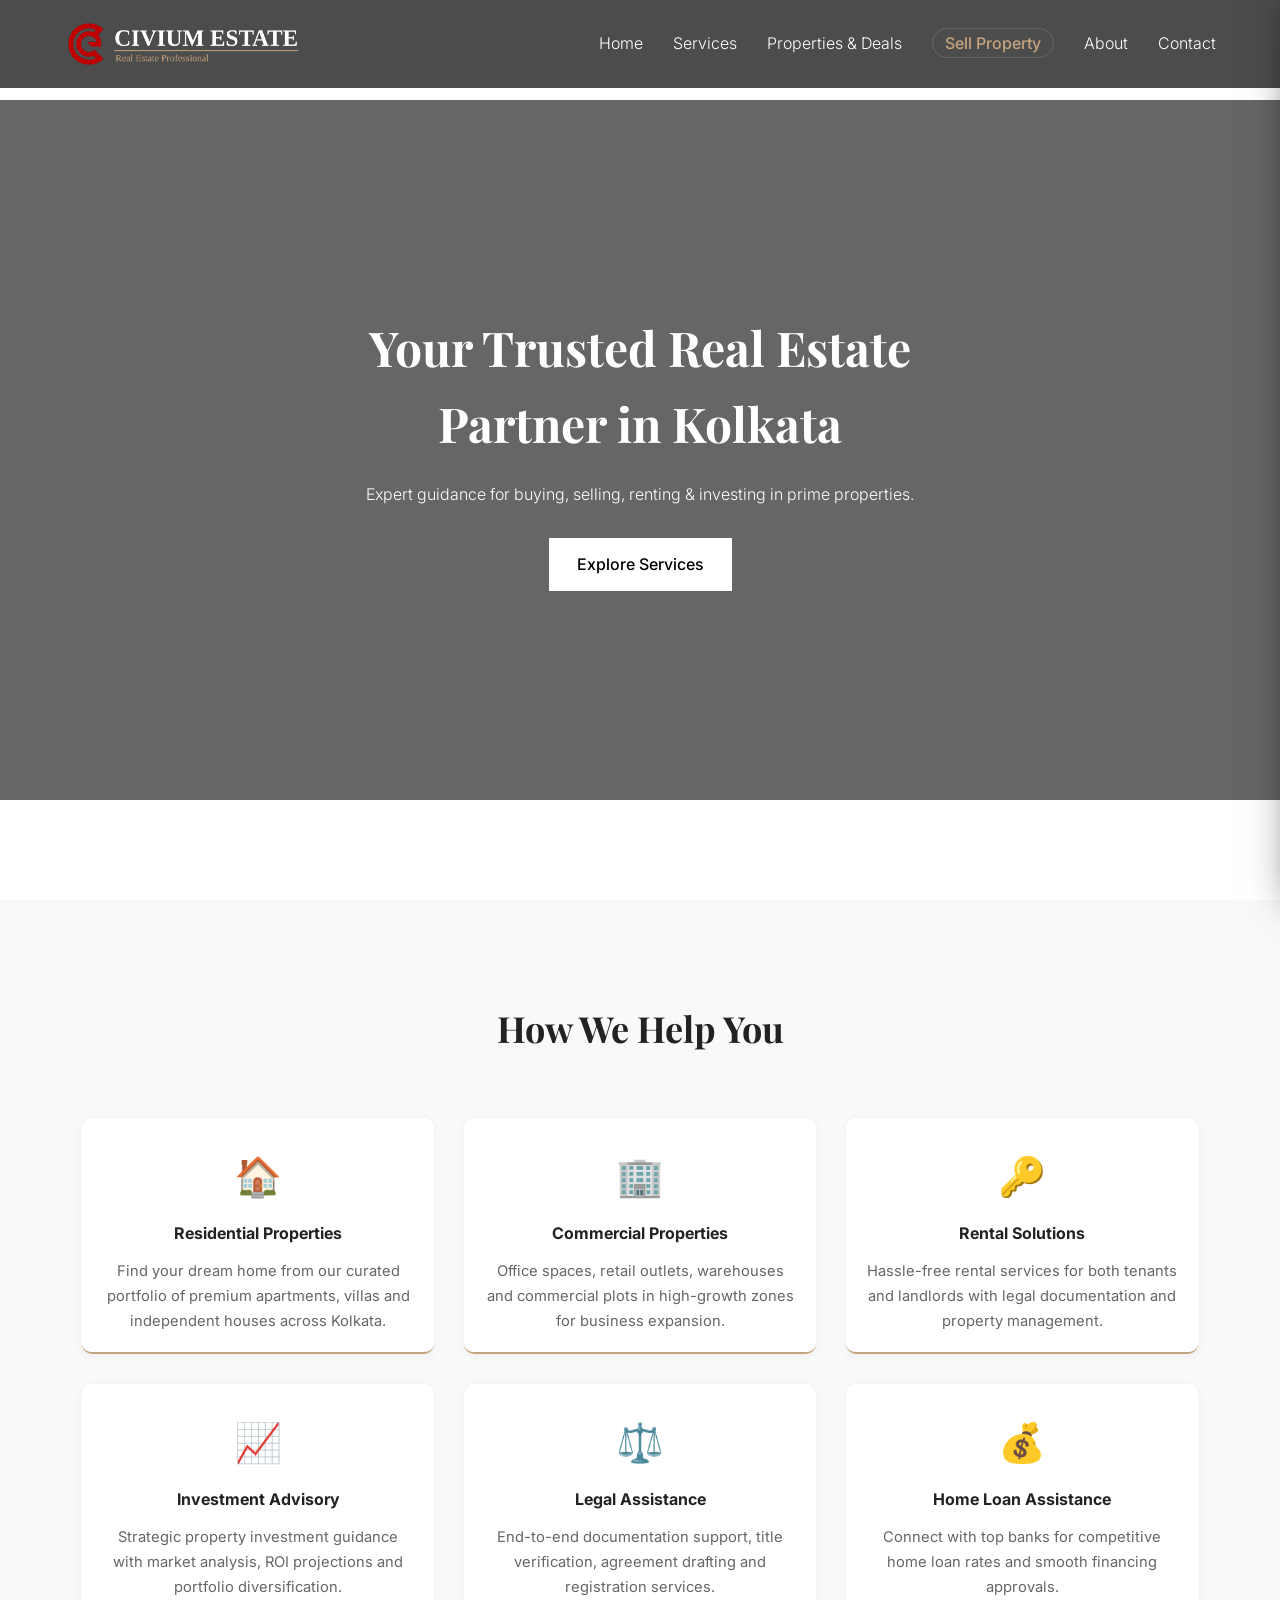
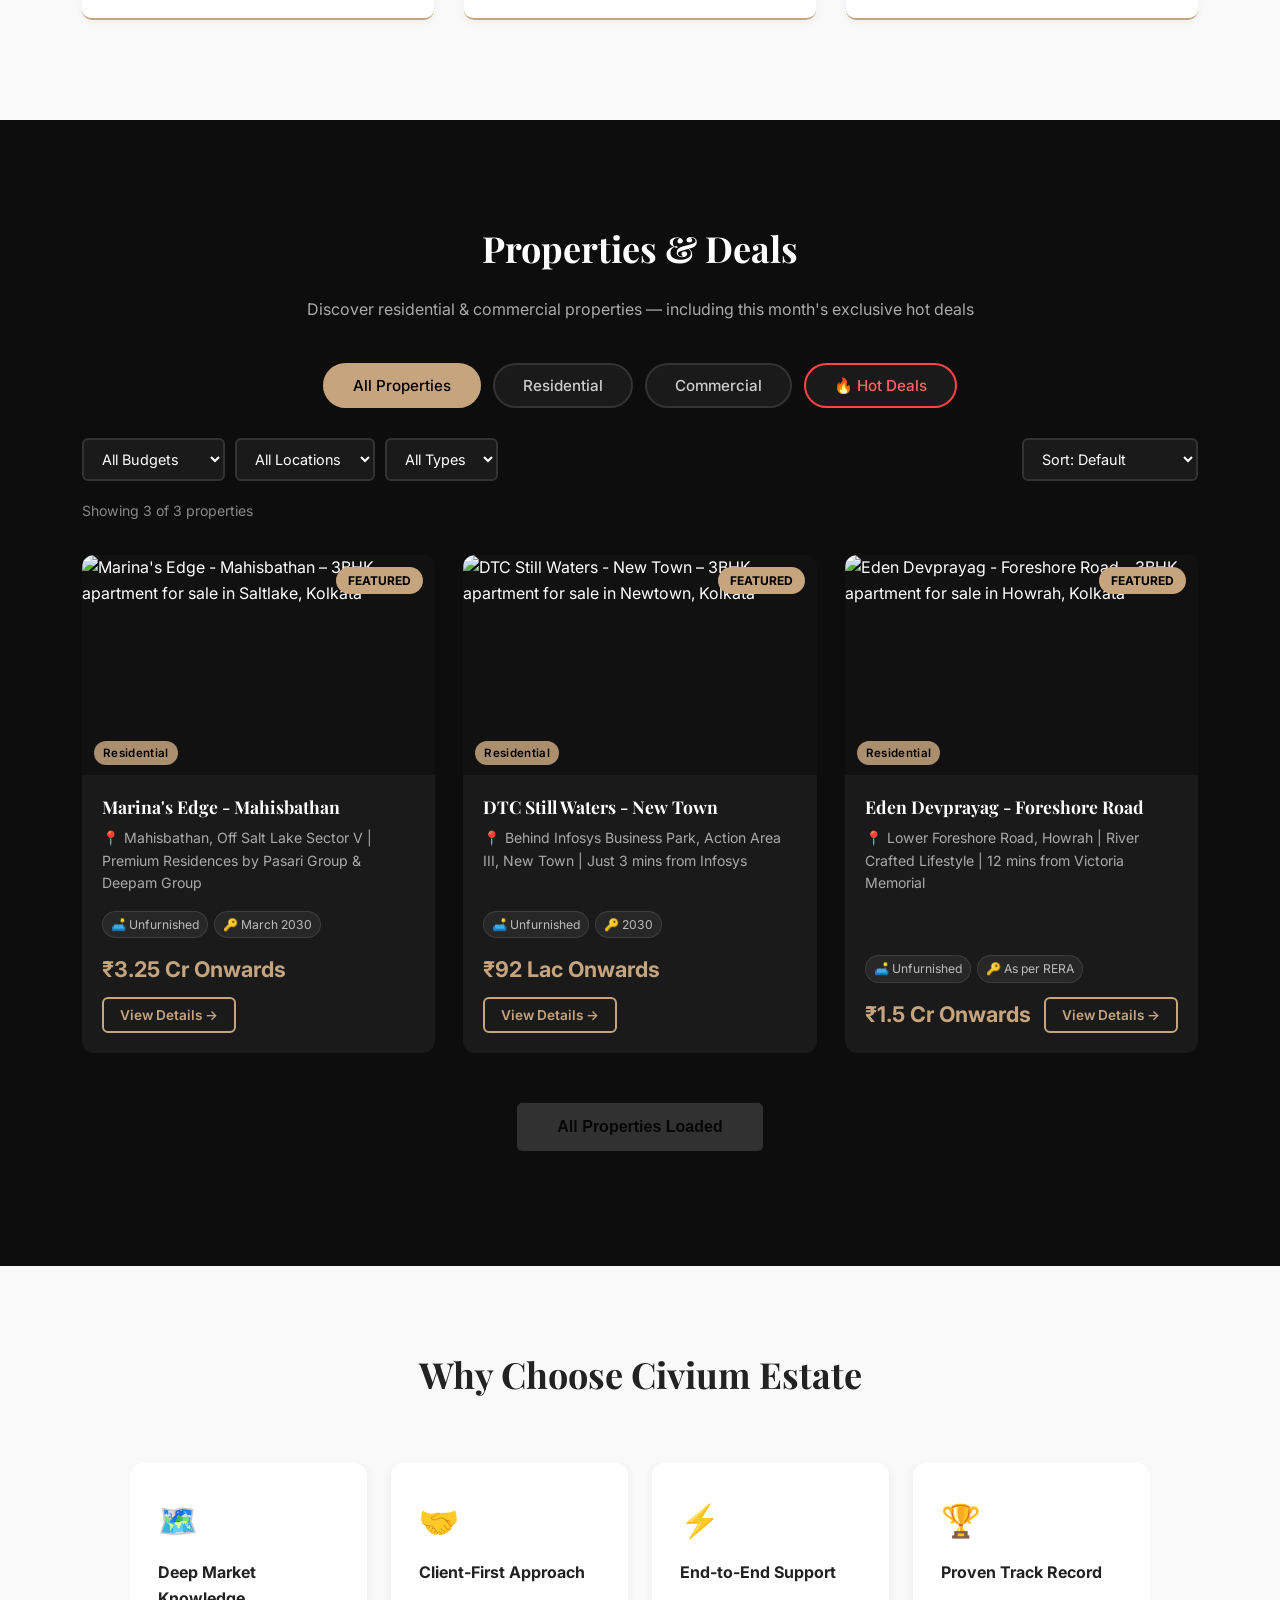
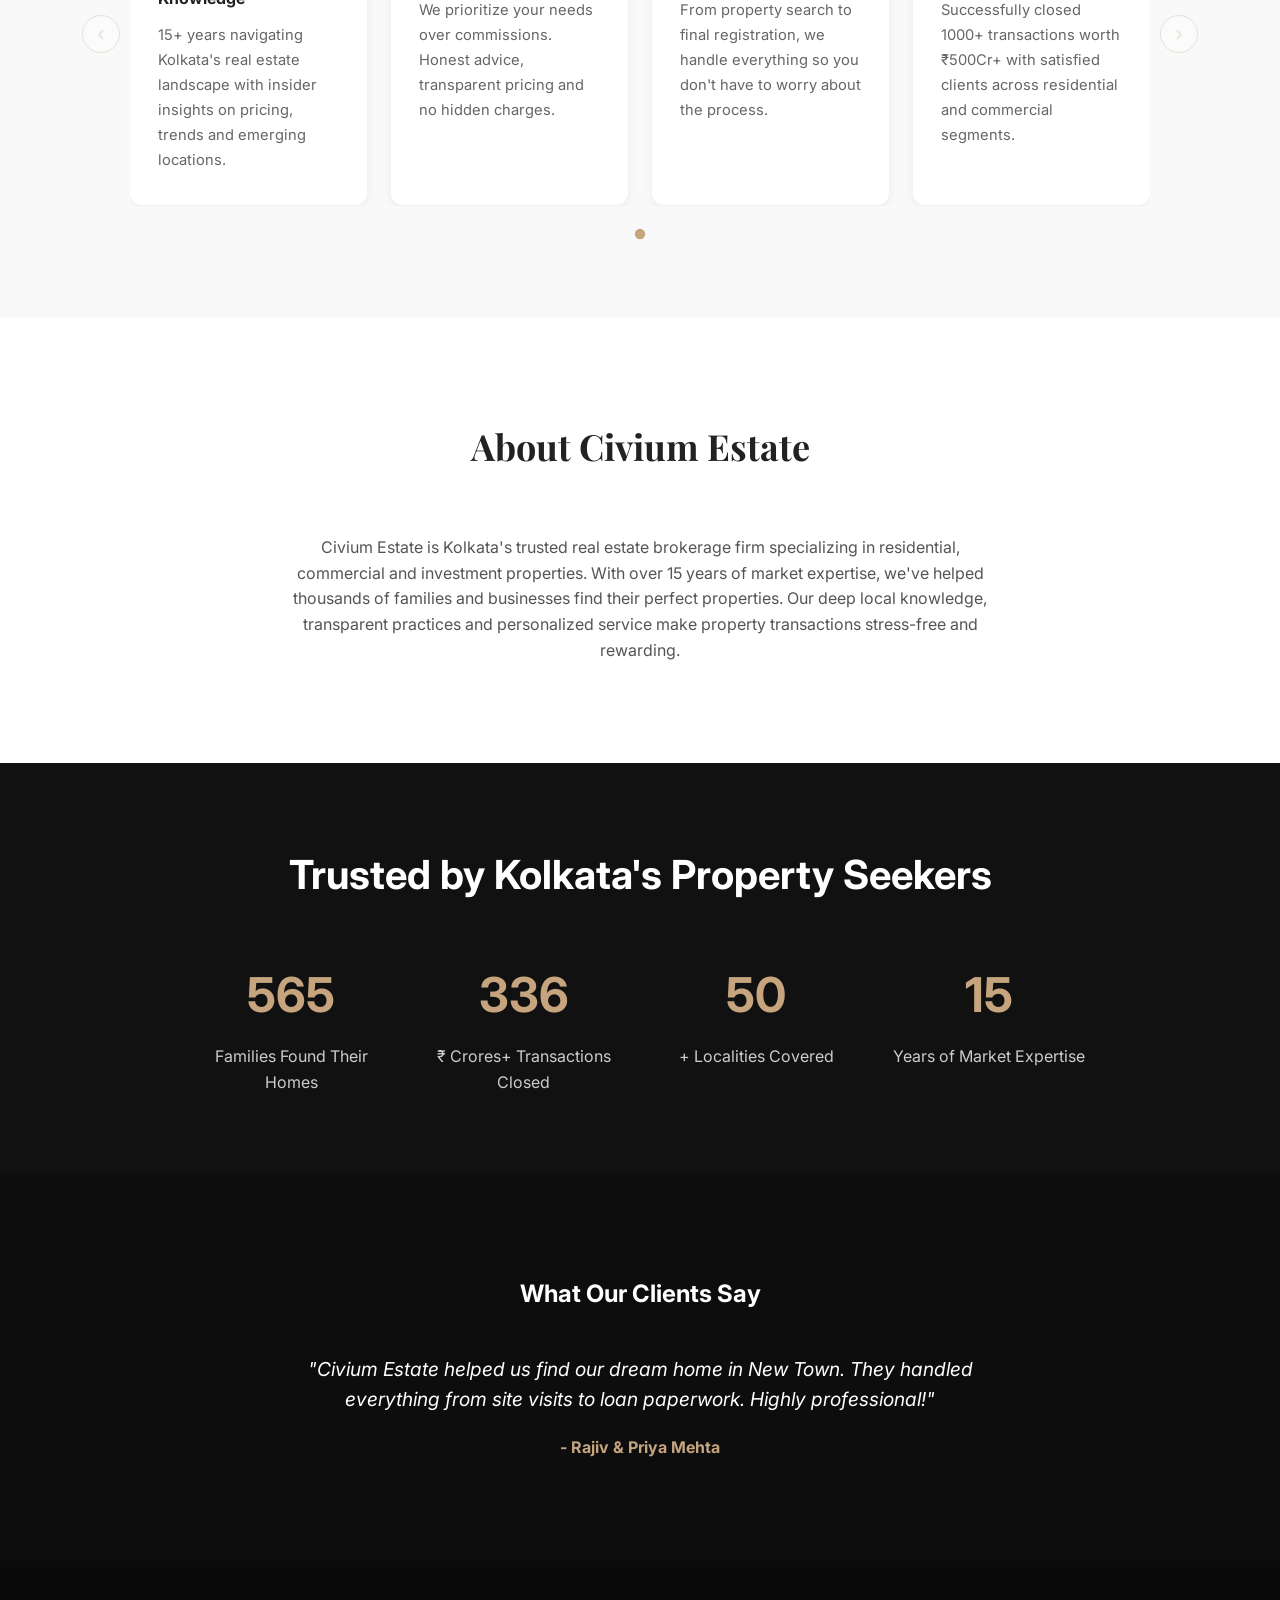
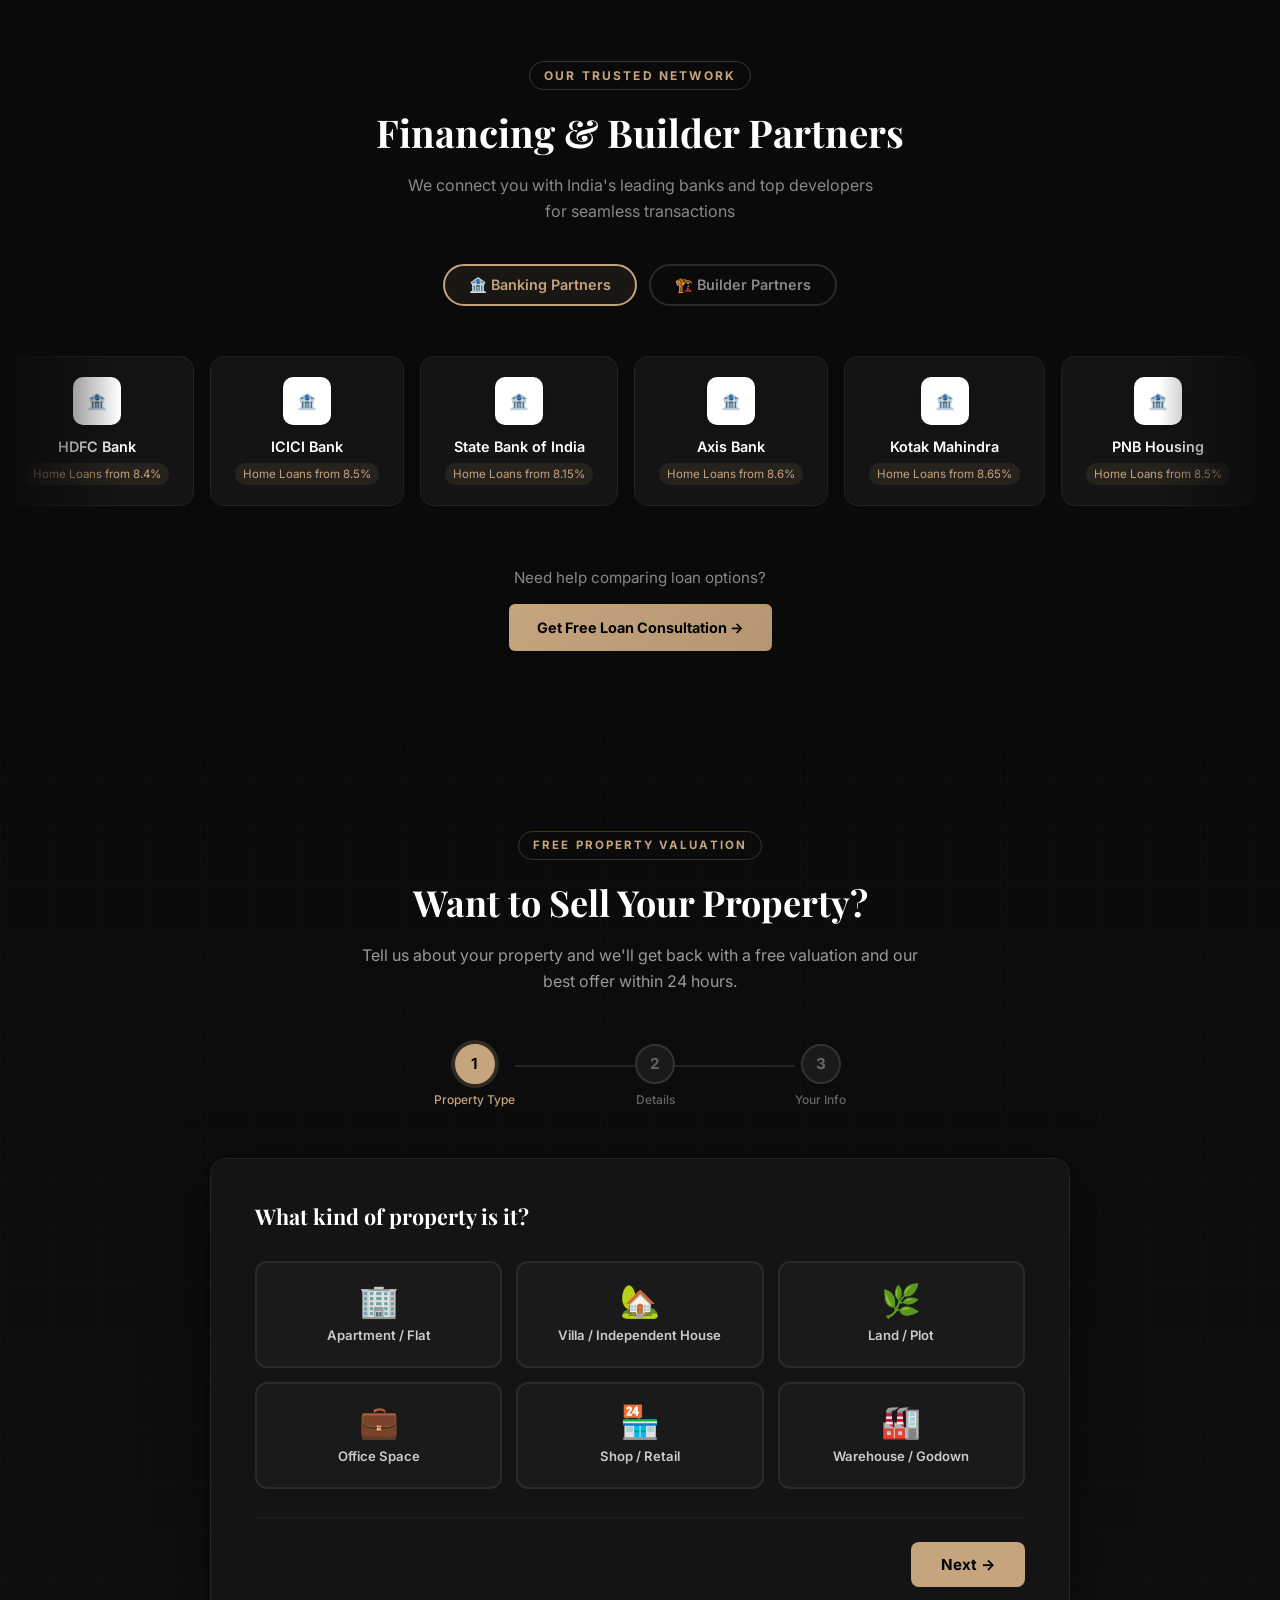
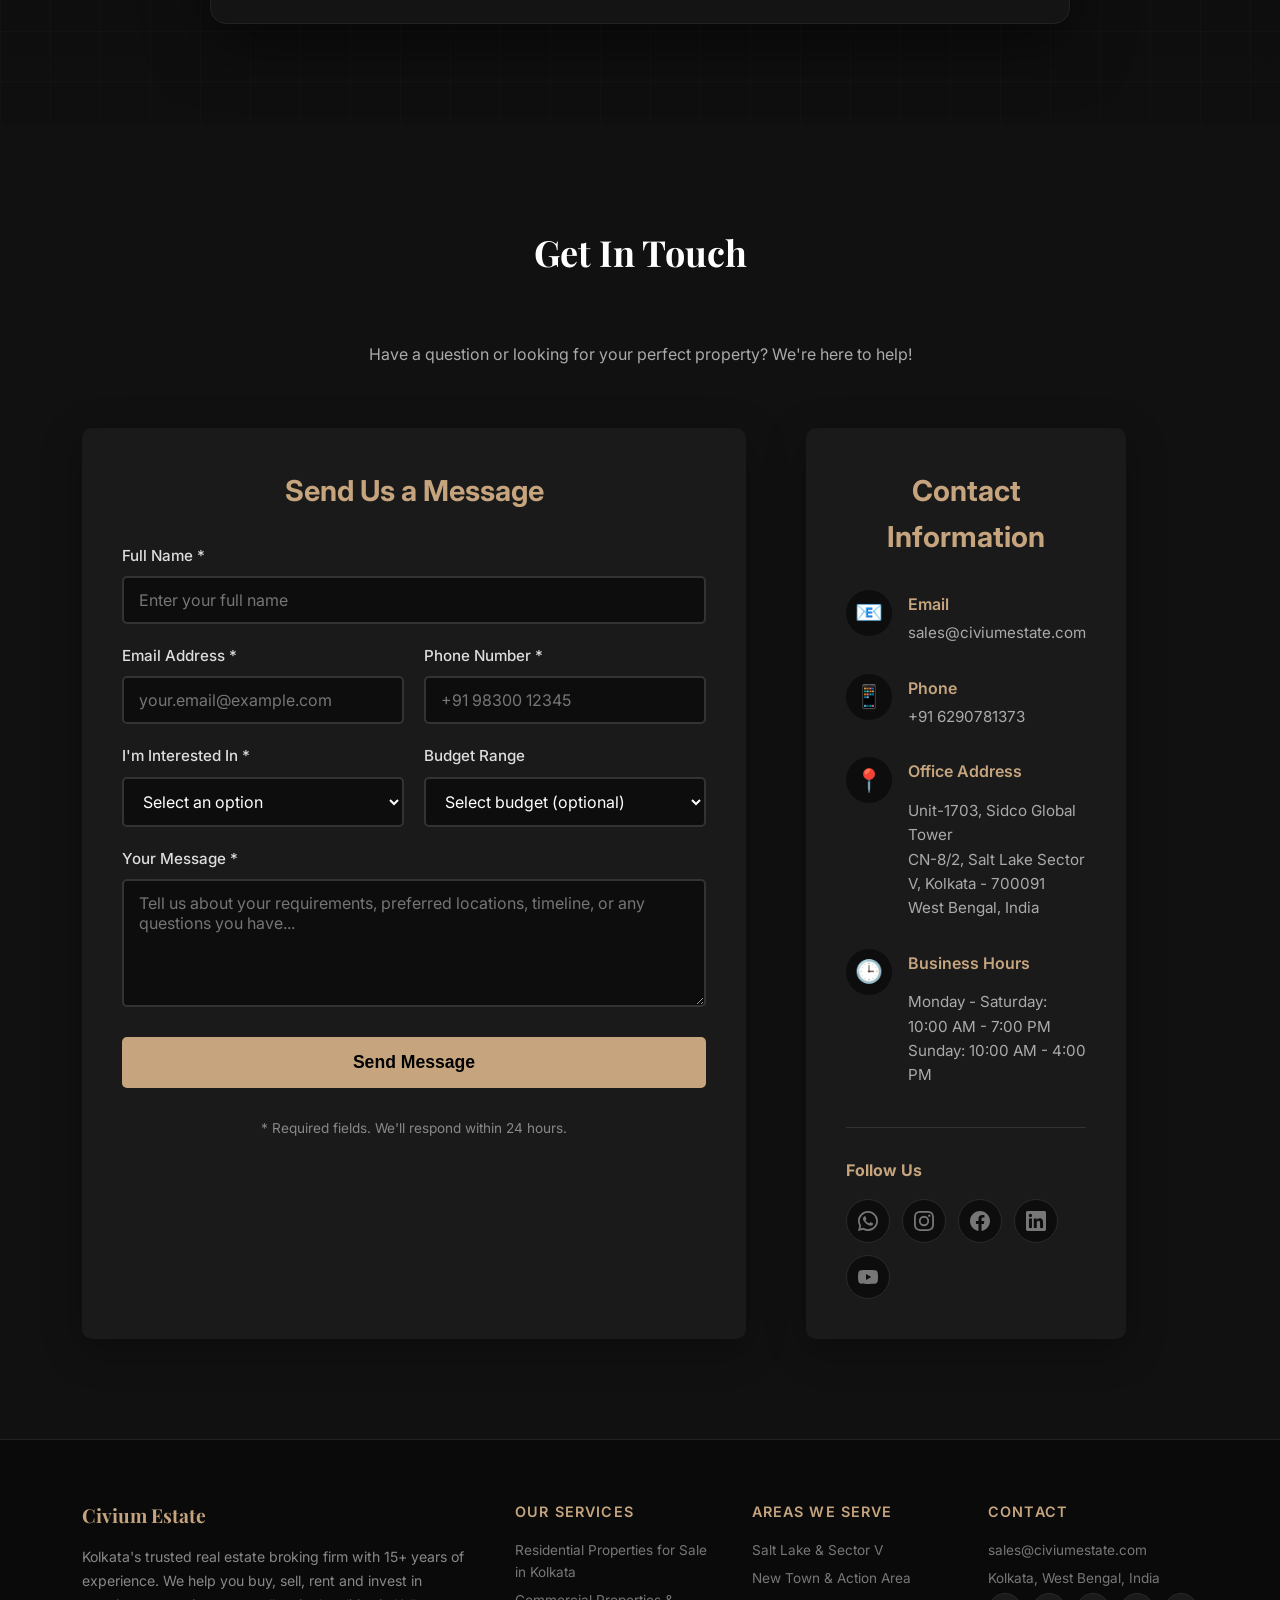
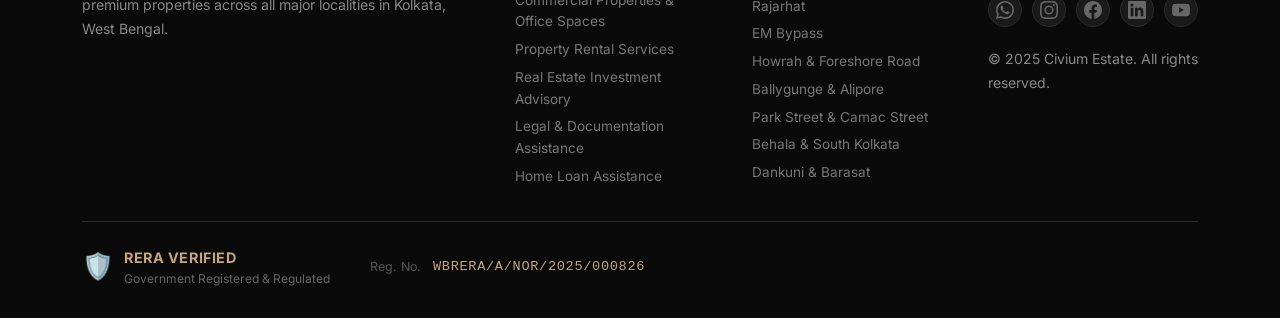
==== index.html @ 8542a55a "Update index.html" ====
<!DOCTYPE html>
<html lang="en">
<head>
  <meta charset="UTF-8">
  <meta name="viewport" content="width=device-width, initial-scale=1.0">

  <!-- ═══ PRIMARY SEO ═══════════════════════════════════════════ -->
  <title>Civium Estate | Best Real Estate Broking Firm in Kolkata | Buy, Sell &amp; Rent Properties</title>
  <meta name="description" content="Civium Estate is Kolkata's trusted real estate broking firm with 15+ years of expertise. Explore premium residential &amp; commercial properties for sale and rent in Salt Lake, New Town, Rajarhat, Ballygunge, Alipore and across Kolkata. Expert guidance for buying, selling, renting &amp; investing.">
  <meta name="keywords" content="real estate broking firm Kolkata, real estate broker Kolkata, properties for sale Kolkata, flats for sale Kolkata, buy apartment Kolkata, property dealer Kolkata, commercial property Kolkata, 3BHK Kolkata, Salt Lake property, New Town property, Rajarhat property, Ballygunge flat, office space Kolkata, villa for sale Kolkata, real estate agent Kolkata, property on rent Kolkata, Civium Estate">
  <meta name="author" content="Civium Estate">
  <meta name="robots" content="index, follow">
  <meta name="geo.region" content="IN-WB">
  <meta name="geo.placename" content="Kolkata, West Bengal, India">
  <link rel="canonical" href="https://civiumestate.com/">

  <!-- ═══ OPEN GRAPH (WhatsApp / Facebook / LinkedIn previews) ══ -->
  <meta property="og:type" content="website">
  <meta property="og:url" content="https://civiumestate.com/">
  <meta property="og:title" content="Civium Estate | Best Real Estate Broking Firm in Kolkata">
  <meta property="og:description" content="Kolkata's trusted real estate broking firm. Buy, sell or rent premium residential &amp; commercial properties in Salt Lake, New Town, Rajarhat, Ballygunge and more.">
  <meta property="og:image" content="https://civiumestate.com/images/logo.png">
  <meta property="og:site_name" content="Civium Estate">
  <meta property="og:locale" content="en_IN">

  <!-- ═══ TWITTER CARD ══════════════════════════════════════════ -->
  <meta name="twitter:card" content="summary_large_image">
  <meta name="twitter:title" content="Civium Estate | Best Real Estate Broking Firm in Kolkata">
  <meta name="twitter:description" content="Kolkata's trusted real estate broking firm. Buy, sell or rent premium properties across Kolkata.">
  <meta name="twitter:image" content="https://civiumestate.com/images/logo.png">

  <!-- ═══ FAVICON ═══════════════════════════════════════════════ -->
  <link rel="icon" type="image/png" href="images/logo-icon.png">
  <link rel="apple-touch-icon" href="images/logo-icon.png">

  <!-- ═══ SCHEMA MARKUP — RealEstateAgent ══════════════════════ -->
  <script type="application/ld+json">
  {
    "@context": "https://schema.org",
    "@type": "RealEstateAgent",
    "name": "Civium Estate",
    "url": "https://civiumestate.com",
    "logo": "https://civiumestate.com/images/logo.png",
    "image": "https://civiumestate.com/images/logo.png",
    "description": "Civium Estate is Kolkata's trusted real estate broking firm specialising in residential and commercial properties. Buy, sell, rent or invest in prime properties across Kolkata with 15+ years of market expertise.",
    "telephone": "+91-XXXXXXXXXX",
    "email": "sales@civiumestate.com",
    "address": {
      "@type": "PostalAddress",
      "addressLocality": "Kolkata",
      "addressRegion": "West Bengal",
      "addressCountry": "IN"
    },
    "areaServed": [
      "Salt Lake", "New Town", "Rajarhat", "EM Bypass", "Howrah",
      "Ballygunge", "Alipore", "Behala", "Park Street",
      "Camac Street", "Elgin Road", "Dankuni", "Barasat"
    ],
    "serviceType": [
      "Residential Property Sales",
      "Commercial Property Sales",
      "Property Rental",
      "Investment Advisory",
      "Legal Assistance",
      "Home Loan Assistance"
    ],
    "sameAs": [
      "https://civiumestate.com"
    ],
    "openingHours": "Mo-Sa 09:00-18:00",
    "priceRange": "₹₹₹"
  }
  </script>

  <!-- ═══ SCHEMA MARKUP — LocalBusiness (reinforces local SEO) ═ -->
  <script type="application/ld+json">
  {
    "@context": "https://schema.org",
    "@type": "LocalBusiness",
    "name": "Civium Estate",
    "url": "https://civiumestate.com",
    "telephone": "+91-XXXXXXXXXX",
    "email": "sales@civiumestate.com",
    "address": {
      "@type": "PostalAddress",
      "addressLocality": "Kolkata",
      "addressRegion": "West Bengal",
      "postalCode": "700000",
      "addressCountry": "IN"
    },
    "geo": {
      "@type": "GeoCoordinates",
      "latitude": "22.5726",
      "longitude": "88.3639"
    },
    "hasMap": "https://maps.google.com/?q=Kolkata,West+Bengal,India"
  }
  </script>

  <!-- ═══ STYLESHEETS ═══════════════════════════════════════════ -->
  <link rel="stylesheet" href="css/style.css">
  <link href="https://fonts.googleapis.com/css2?family=Playfair+Display:wght@600&family=Inter:wght@300;400;500&display=swap" rel="stylesheet">
  <link href="https://unpkg.com/aos@2.3.4/dist/aos.css" rel="stylesheet">
</head>
<body>

  <!-- Header -->
  <header class="header">
    <div class="container nav-container">
      <a href="#home" class="logo" aria-label="Civium Estate home">
        <!-- Primary: combined CE icon + wordmark PNG -->
        <img
          src="images/logo.png"
          alt="Civium Estate"
          class="logo-img"
          onerror="this.style.display='none'; document.getElementById('logo-fallback').style.display='flex';"
        >
        <!-- Fallback: CE icon + text when logo.png is missing -->
        <span id="logo-fallback" class="logo-fallback" style="display:none;">
          <img src="images/logo-icon.png" alt="" class="logo-icon-only"
               onerror="this.style.display='none'">
          <span class="logo-fallback-text">
            <span class="logo-name">CIVIUM ESTATE</span>
            <span class="logo-tagline">Real Estate Professional</span>
          </span>
        </span>
      </a>
      <button class="nav-toggle" aria-label="Open menu" aria-expanded="false" aria-controls="primaryNav">
        <span class="nav-toggle-bar"></span>
        <span class="nav-toggle-bar"></span>
        <span class="nav-toggle-bar"></span>
      </button>
      <!-- Close button shown when nav is open -->
      <button class="nav-close" aria-label="Close menu" aria-hidden="true">&#x2715;</button>
      <nav class="nav" id="primaryNav">
        <ul class="nav-links">
          <li><a href="#home">Home</a></li>
          <li><a href="#services">Services</a></li>
          <li><a href="#properties">Properties &amp; Deals</a></li>
          <li><a href="#sell" class="nav-sell-link">Sell Property</a></li>
          <li><a href="#about">About</a></li>
          <li><a href="#contact">Contact</a></li>
        </ul>
      </nav>
      <div class="nav-backdrop" aria-hidden="true"></div>
    </div>
  </header>

  <!-- Hero -->
  <section class="hero" id="home">
    <div class="hero-overlay">
      <div class="hero-content" data-aos="fade-up">
        <h1>Your Trusted Real Estate Partner in Kolkata</h1>
        <p>Expert guidance for buying, selling, renting &amp; investing in prime properties.</p>
        <a href="#services" class="btn">Explore Services</a>
      </div>
    </div>
  </section>

  <!-- Services -->
  <section class="services" id="services">
    <div class="container">
      <h2 class="section-title" data-aos="fade-up">How We Help You</h2>
      <div class="service-grid">
        <div class="service-card" data-aos="fade-up" data-aos-delay="100">
          <div class="service-icon">🏠</div>
          <h3>Residential Properties</h3>
          <div class="service-desc">
            <p>Find your dream home from our curated portfolio of premium apartments, villas and independent houses across Kolkata.</p>
          </div>
          <div class="service-cue"><span class="service-cue-icon">+</span><span class="service-cue-text">know more</span></div>
        </div>
        <div class="service-card" data-aos="fade-up" data-aos-delay="200">
          <div class="service-icon">🏢</div>
          <h3>Commercial Properties</h3>
          <div class="service-desc">
            <p>Office spaces, retail outlets, warehouses and commercial plots in high-growth zones for business expansion.</p>
          </div>
          <div class="service-cue"><span class="service-cue-icon">+</span><span class="service-cue-text">know more</span></div>
        </div>
        <div class="service-card" data-aos="fade-up" data-aos-delay="300">
          <div class="service-icon">🔑</div>
          <h3>Rental Solutions</h3>
          <div class="service-desc">
            <p>Hassle-free rental services for both tenants and landlords with legal documentation and property management.</p>
          </div>
          <div class="service-cue"><span class="service-cue-icon">+</span><span class="service-cue-text">know more</span></div>
        </div>
        <div class="service-card" data-aos="fade-up" data-aos-delay="400">
          <div class="service-icon">📈</div>
          <h3>Investment Advisory</h3>
          <div class="service-desc">
            <p>Strategic property investment guidance with market analysis, ROI projections and portfolio diversification.</p>
          </div>
          <div class="service-cue"><span class="service-cue-icon">+</span><span class="service-cue-text">know more</span></div>
        </div>
        <div class="service-card" data-aos="fade-up" data-aos-delay="500">
          <div class="service-icon">⚖️</div>
          <h3>Legal Assistance</h3>
          <div class="service-desc">
            <p>End-to-end documentation support, title verification, agreement drafting and registration services.</p>
          </div>
          <div class="service-cue"><span class="service-cue-icon">+</span><span class="service-cue-text">know more</span></div>
        </div>
        <div class="service-card" data-aos="fade-up" data-aos-delay="600">
          <div class="service-icon">💰</div>
          <h3>Home Loan Assistance</h3>
          <div class="service-desc">
            <p>Connect with top banks for competitive home loan rates and smooth financing approvals.</p>
          </div>
          <div class="service-cue"><span class="service-cue-icon">+</span><span class="service-cue-text">know more</span></div>
        </div>
      </div>
    </div>
  </section>

  <!-- Properties & Deals — unified section -->
  <section class="explore-properties" id="properties">
    <div class="container">

      <div class="ep-header" data-aos="fade-up">
        <h2 class="section-title">Properties &amp; Deals</h2>
        <p class="section-subtitle">Discover residential &amp; commercial properties — including this month's exclusive hot deals</p>
      </div>

      <!-- Tabs -->
      <div class="ep-tabs" data-aos="fade-up">
        <button class="ep-tab active" data-tab="all">All Properties</button>
        <button class="ep-tab" data-tab="residential">Residential</button>
        <button class="ep-tab" data-tab="commercial">Commercial</button>
        <button class="ep-tab ep-tab--hot" data-tab="hotdeals">🔥 Hot Deals</button>
      </div>

      <!-- Filters + sort — options injected dynamically by script.js -->
      <div class="ep-controls" data-aos="fade-up">
        <div class="ep-filters">
          <select id="epBudget"><option value="all">All Budgets</option></select>
          <select id="epLocation"><option value="all">All Locations</option></select>
          <select id="epType"><option value="all">All Types</option></select>
        </div>
        <div class="ep-sort">
          <select id="epSort">
            <option value="default">Sort: Default</option>
            <option value="price-low">Price: Low to High</option>
            <option value="price-high">Price: High to Low</option>
            <option value="featured">Featured First</option>
          </select>
        </div>
      </div>

      <!-- Active filter chips + result count -->
      <div class="ep-meta" data-aos="fade-up">
        <span class="ep-count"></span>
        <div class="ep-chips" id="epChips"></div>
      </div>

      <!-- Property grid — populated by script.js -->
      <div class="ep-grid" id="epGrid">
        <p class="loading-text">Loading properties…</p>
      </div>

      <!-- Load more -->
      <div class="ep-load-more">
        <button id="epLoadMore" class="load-more-btn">Load More Properties</button>
      </div>

    </div>
  </section>

  <!-- Why Choose Us -->
  <section class="why-choose">
    <div class="container">
      <h2 class="section-title" data-aos="fade-up">Why Choose Civium Estate</h2>
      <div class="why-carousel-wrapper" data-aos="fade-up">
        <button class="why-carousel-arrow why-carousel-prev" aria-label="Previous">&#8249;</button>
        <div class="why-carousel-track-outer">
          <div class="why-carousel-track">
            <div class="why-card">
              <div class="why-card-icon">🗺️</div>
              <h3>Deep Market Knowledge</h3>
              <p>15+ years navigating Kolkata's real estate landscape with insider insights on pricing, trends and emerging locations.</p>
            </div>
            <div class="why-card">
              <div class="why-card-icon">🤝</div>
              <h3>Client-First Approach</h3>
              <p>We prioritize your needs over commissions. Honest advice, transparent pricing and no hidden charges.</p>
            </div>
            <div class="why-card">
              <div class="why-card-icon">⚡</div>
              <h3>End-to-End Support</h3>
              <p>From property search to final registration, we handle everything so you don't have to worry about the process.</p>
            </div>
            <div class="why-card">
              <div class="why-card-icon">🏆</div>
              <h3>Proven Track Record</h3>
              <p>Successfully closed 1000+ transactions worth ₹500Cr+ with satisfied clients across residential and commercial segments.</p>
            </div>
          </div>
        </div>
        <button class="why-carousel-arrow why-carousel-next" aria-label="Next">&#8250;</button>
      </div>
      <div class="why-carousel-dots"></div>
    </div>
  </section>

  <!-- About -->
  <section class="about" id="about">
    <div class="container">
      <h2 class="section-title">About Civium Estate</h2>
      <p data-aos="fade-up">
        Civium Estate is Kolkata's trusted real estate brokerage firm specializing in residential, commercial and investment properties.
        With over 15 years of market expertise, we've helped thousands of families and businesses find their perfect properties.
        Our deep local knowledge, transparent practices and personalized service make property transactions stress-free and rewarding.
      </p>
    </div>
  </section>

  <!-- Credibility -->
  <section class="credibility" id="credibility">
    <div class="container">
      <h2 data-aos="fade-up">Trusted by Kolkata's Property Seekers</h2>
      <div class="stats">
        <div class="stat" data-aos="fade-up" data-aos-delay="100">
          <h3 class="counter" data-target="1000">0</h3>
          <p>Families Found Their Homes</p>
        </div>
        <div class="stat" data-aos="fade-up" data-aos-delay="200">
          <h3 class="counter" data-target="500">0</h3>
          <p>₹ Crores+ Transactions Closed</p>
        </div>
        <div class="stat" data-aos="fade-up" data-aos-delay="300">
          <h3 class="counter" data-target="50">0</h3>
          <p>+ Localities Covered</p>
        </div>
        <div class="stat" data-aos="fade-up" data-aos-delay="400">
          <h3 class="counter" data-target="15">0</h3>
          <p>Years of Market Expertise</p>
        </div>
      </div>
    </div>
  </section>

  <!-- Testimonials -->
  <section class="testimonials">
    <div class="container">
      <h2 data-aos="fade-up">What Our Clients Say</h2>
      <div class="testimonial-slider" data-aos="fade-up" data-aos-delay="200">
        <div class="testimonial active">
          <p>"Civium Estate helped us find our dream home in New Town. They handled everything from site visits to loan paperwork. Highly professional!"</p>
          <h4>- Rajiv &amp; Priya Mehta</h4>
        </div>
        <div class="testimonial">
          <p>"As first-time investors, we were clueless. Their investment advisory service gave us clarity and confidence. Great ROI so far!"</p>
          <h4>- Ananya Kapoor, IT Professional</h4>
        </div>
        <div class="testimonial">
          <p>"Transparent pricing, no hidden charges and prompt communication. They made selling my property hassle-free."</p>
          <h4>- Vikram Sharma, Business Owner</h4>
        </div>
        <div class="testimonial">
          <p>"Found the perfect office space for our startup within budget. Their commercial property expertise is unmatched."</p>
          <h4>- Sneha Roy, Entrepreneur</h4>
        </div>
      </div>
    </div>
  </section>

  <!-- Partners -->
  <section class="partners-revamp">
    <div class="partners-header" data-aos="fade-up">
      <div class="partners-eyebrow">Our Trusted Network</div>
      <h2>Financing &amp; Builder Partners</h2>
      <p>We connect you with India's leading banks and top developers for seamless transactions</p>
    </div>

    <div class="partners-tabs" data-aos="fade-up">
      <button class="ptab active" data-ptab="banks">🏦 Banking Partners</button>
      <button class="ptab" data-ptab="builders">🏗️ Builder Partners</button>
    </div>

    <div class="partners-track-wrap">
      <!-- Banks track -->
      <div class="partners-track active" id="ptab-banks">
        <div class="partners-scroll">
          <div class="partner-chip">
            <div class="partner-chip-logo"><img src="https://www.hdfcbank.com/content/api/contentstream-id/723fb80a-2dde-42a3-9793-7ae1be57c87f/ea1c41dd-5819-4491-8d3f-32b6b25af0db/favicon.ico" alt="HDFC Bank" onerror="this.parentElement.innerHTML='🏦'"></div>
            <div class="partner-chip-name">HDFC Bank</div>
            <div class="partner-chip-tag">Home Loans from 8.4%</div>
          </div>
          <div class="partner-chip">
            <div class="partner-chip-logo"><img src="https://www.icicibank.com/favicon.ico" alt="ICICI Bank" onerror="this.parentElement.innerHTML='🏦'"></div>
            <div class="partner-chip-name">ICICI Bank</div>
            <div class="partner-chip-tag">Home Loans from 8.5%</div>
          </div>
          <div class="partner-chip">
            <div class="partner-chip-logo"><img src="https://www.onlinesbi.sbi/favicon.ico" alt="State Bank of India" onerror="this.parentElement.innerHTML='🏦'"></div>
            <div class="partner-chip-name">State Bank of India</div>
            <div class="partner-chip-tag">Home Loans from 8.15%</div>
          </div>
          <div class="partner-chip">
            <div class="partner-chip-logo"><img src="https://www.axisbank.com/favicon.ico" alt="Axis Bank" onerror="this.parentElement.innerHTML='🏦'"></div>
            <div class="partner-chip-name">Axis Bank</div>
            <div class="partner-chip-tag">Home Loans from 8.6%</div>
          </div>
          <div class="partner-chip">
            <div class="partner-chip-logo"><img src="https://www.kotak.com/favicon.ico" alt="Kotak Mahindra" onerror="this.parentElement.innerHTML='🏦'"></div>
            <div class="partner-chip-name">Kotak Mahindra</div>
            <div class="partner-chip-tag">Home Loans from 8.65%</div>
          </div>
          <div class="partner-chip">
            <div class="partner-chip-logo"><img src="https://www.pnbhousing.com/favicon.ico" alt="PNB Housing" onerror="this.parentElement.innerHTML='🏦'"></div>
            <div class="partner-chip-name">PNB Housing</div>
            <div class="partner-chip-tag">Home Loans from 8.5%</div>
          </div>
          <div class="partner-chip">
            <div class="partner-chip-logo"><img src="https://www.lichousing.com/favicon.ico" alt="LIC Housing Finance" onerror="this.parentElement.innerHTML='🏦'"></div>
            <div class="partner-chip-name">LIC Housing Finance</div>
            <div class="partner-chip-tag">Home Loans from 8.35%</div>
          </div>
          <div class="partner-chip">
            <div class="partner-chip-logo"><img src="https://www.bankofbaroda.in/favicon.ico" alt="Bank of Baroda" onerror="this.parentElement.innerHTML='🏦'"></div>
            <div class="partner-chip-name">Bank of Baroda</div>
            <div class="partner-chip-tag">Home Loans from 8.4%</div>
          </div>
          <!-- Duplicates for seamless infinite scroll -->
          <div class="partner-chip">
            <div class="partner-chip-logo"><img src="https://www.hdfcbank.com/content/api/contentstream-id/723fb80a-2dde-42a3-9793-7ae1be57c87f/ea1c41dd-5819-4491-8d3f-32b6b25af0db/favicon.ico" alt="HDFC Bank" onerror="this.parentElement.innerHTML='🏦'"></div>
            <div class="partner-chip-name">HDFC Bank</div>
            <div class="partner-chip-tag">Home Loans from 8.4%</div>
          </div>
          <div class="partner-chip">
            <div class="partner-chip-logo"><img src="https://www.icicibank.com/favicon.ico" alt="ICICI Bank" onerror="this.parentElement.innerHTML='🏦'"></div>
            <div class="partner-chip-name">ICICI Bank</div>
            <div class="partner-chip-tag">Home Loans from 8.5%</div>
          </div>
          <div class="partner-chip">
            <div class="partner-chip-logo"><img src="https://www.onlinesbi.sbi/favicon.ico" alt="State Bank of India" onerror="this.parentElement.innerHTML='🏦'"></div>
            <div class="partner-chip-name">State Bank of India</div>
            <div class="partner-chip-tag">Home Loans from 8.15%</div>
          </div>
          <div class="partner-chip">
            <div class="partner-chip-logo"><img src="https://www.axisbank.com/favicon.ico" alt="Axis Bank" onerror="this.parentElement.innerHTML='🏦'"></div>
            <div class="partner-chip-name">Axis Bank</div>
            <div class="partner-chip-tag">Home Loans from 8.6%</div>
          </div>
        </div>
      </div>

      <!-- Builders track -->
      <div class="partners-track" id="ptab-builders">
        <div class="partners-scroll partners-scroll--reverse">
          <div class="partner-chip">
            <div class="partner-chip-logo"><img src="https://www.godrejproperties.com/favicon.ico" alt="Godrej Properties" onerror="this.parentElement.innerHTML='🏦'"></div>
            <div class="partner-chip-name">Godrej Properties</div>
            <div class="partner-chip-tag">Premium Residences</div>
          </div>
          <div class="partner-chip">
            <div class="partner-chip-logo"><img src="https://www.psgroup.in/favicon.ico" alt="PS Group" onerror="this.parentElement.innerHTML='🏦'"></div>
            <div class="partner-chip-name">PS Group</div>
            <div class="partner-chip-tag">Kolkata's Finest</div>
          </div>
          <div class="partner-chip">
            <div class="partner-chip-logo"><img src="https://www.merlinprojects.com/favicon.ico" alt="Merlin Group" onerror="this.parentElement.innerHTML='🏦'"></div>
            <div class="partner-chip-name">Merlin Group</div>
            <div class="partner-chip-tag">Landmark Projects</div>
          </div>
          <div class="partner-chip">
            <div class="partner-chip-logo"><img src="https://ambujagroup.com/favicon.ico" alt="Ambuja Realty" onerror="this.parentElement.innerHTML='🏦'"></div>
            <div class="partner-chip-name">Ambuja Realty</div>
            <div class="partner-chip-tag">Integrated Townships</div>
          </div>
          <div class="partner-chip">
            <div class="partner-chip-logo"><img src="https://www.unitechgroup.com/favicon.ico" alt="Unitech Group" onerror="this.parentElement.innerHTML='🏦'"></div>
            <div class="partner-chip-name">Unitech Group</div>
            <div class="partner-chip-tag">Commercial &amp; Residential</div>
          </div>
          <div class="partner-chip">
            <div class="partner-chip-logo"><img src="https://www.hilandgroup.co.in/favicon.ico" alt="Hiland Group" onerror="this.parentElement.innerHTML='🏦'"></div>
            <div class="partner-chip-name">Hiland Group</div>
            <div class="partner-chip-tag">New Town Specialists</div>
          </div>
          <div class="partner-chip">
            <div class="partner-chip-logo"><img src="https://bengalshelter.com/favicon.ico" alt="Bengal Shelter" onerror="this.parentElement.innerHTML='🏦'"></div>
            <div class="partner-chip-name">Bengal Shelter</div>
            <div class="partner-chip-tag">Affordable Luxury</div>
          </div>
          <div class="partner-chip">
            <div class="partner-chip-logo"><img src="https://www.godrejproperties.com/favicon.ico" alt="Godrej Properties" onerror="this.parentElement.innerHTML='🏦'"></div>
            <div class="partner-chip-name">Godrej Properties</div>
            <div class="partner-chip-tag">Premium Residences</div>
          </div>
          <div class="partner-chip">
            <div class="partner-chip-logo"><img src="https://www.psgroup.in/favicon.ico" alt="PS Group" onerror="this.parentElement.innerHTML='🏦'"></div>
            <div class="partner-chip-name">PS Group</div>
            <div class="partner-chip-tag">Kolkata's Finest</div>
          </div>
          <div class="partner-chip">
            <div class="partner-chip-logo"><img src="https://www.merlinprojects.com/favicon.ico" alt="Merlin Group" onerror="this.parentElement.innerHTML='🏦'"></div>
            <div class="partner-chip-name">Merlin Group</div>
            <div class="partner-chip-tag">Landmark Projects</div>
          </div>
        </div>
      </div>
    </div>

    <div class="partners-cta" data-aos="fade-up">
      <p>Need help comparing loan options?</p>
      <a href="#contact" class="partners-cta-btn">Get Free Loan Consultation →</a>
    </div>
  </section>



  <!-- ═══════════════════════════════════════════════════════
       SELL YOUR PROPERTY — multi-step form
  ════════════════════════════════════════════════════════ -->
  <section class="sell-property" id="sell">
    <div class="container">

      <div class="sell-header" data-aos="fade-up">
        <div class="sell-eyebrow">Free Property Valuation</div>
        <h2 class="section-title" style="margin-bottom:12px;">Want to Sell Your Property?</h2>
        <p class="sell-subtitle">Tell us about your property and we'll get back with a free valuation and our best offer within 24 hours.</p>
      </div>

      <!-- Step indicator -->
      <div class="sell-steps" data-aos="fade-up">
        <div class="sell-step active" data-step="1">
          <div class="sell-step-circle">1</div>
          <div class="sell-step-label">Property Type</div>
        </div>
        <div class="sell-step-line"></div>
        <div class="sell-step" data-step="2">
          <div class="sell-step-circle">2</div>
          <div class="sell-step-label">Details</div>
        </div>
        <div class="sell-step-line"></div>
        <div class="sell-step" data-step="3">
          <div class="sell-step-circle">3</div>
          <div class="sell-step-label">Your Info</div>
        </div>
      </div>

      <div class="sell-form-wrap" data-aos="fade-up">
        <form id="sellForm" novalidate>

          <!-- ── STEP 1: Property Type ─────────────────────── -->
          <div class="sell-panel active" id="sellStep1">
            <h3 class="sell-panel-title">What kind of property is it?</h3>

            <div class="sell-type-grid">
              <label class="sell-type-card">
                <input type="radio" name="propType" value="apartment">
                <span class="sell-type-inner">
                  <span class="sell-type-icon">🏢</span>
                  <span class="sell-type-label">Apartment / Flat</span>
                </span>
              </label>
              <label class="sell-type-card">
                <input type="radio" name="propType" value="villa">
                <span class="sell-type-inner">
                  <span class="sell-type-icon">🏡</span>
                  <span class="sell-type-label">Villa / Independent House</span>
                </span>
              </label>
              <label class="sell-type-card">
                <input type="radio" name="propType" value="land">
                <span class="sell-type-inner">
                  <span class="sell-type-icon">🌿</span>
                  <span class="sell-type-label">Land / Plot</span>
                </span>
              </label>
              <label class="sell-type-card">
                <input type="radio" name="propType" value="office">
                <span class="sell-type-inner">
                  <span class="sell-type-icon">💼</span>
                  <span class="sell-type-label">Office Space</span>
                </span>
              </label>
              <label class="sell-type-card">
                <input type="radio" name="propType" value="retail">
                <span class="sell-type-inner">
                  <span class="sell-type-icon">🏪</span>
                  <span class="sell-type-label">Shop / Retail</span>
                </span>
              </label>
              <label class="sell-type-card">
                <input type="radio" name="propType" value="warehouse">
                <span class="sell-type-inner">
                  <span class="sell-type-icon">🏭</span>
                  <span class="sell-type-label">Warehouse / Godown</span>
                </span>
              </label>
            </div>
            <span class="sell-error" id="errPropType"></span>

            <div class="sell-nav">
              <span></span>
              <button type="button" class="sell-btn-next" data-next="2">Next →</button>
            </div>
          </div>

          <!-- ── STEP 2: Property Details ──────────────────── -->
          <div class="sell-panel" id="sellStep2">
            <h3 class="sell-panel-title">Tell us more about the property</h3>

            <div class="sell-fields">
              <div class="sell-row">
                <div class="sell-field">
                  <label>Location / Area *</label>
                  <select name="sellLocation" id="sellLocation">
                    <option value="">Select area in Kolkata</option>
                    <option value="saltlake">Salt Lake</option>
                    <option value="newtown">New Town / Rajarhat</option>
                    <option value="ballygunge">Ballygunge</option>
                    <option value="alipore">Alipore / New Alipore</option>
                    <option value="parkstreet">Park Street</option>
                    <option value="behala">Behala</option>
                    <option value="embypass">EM Bypass</option>
                    <option value="howrah">Howrah</option>
                    <option value="camacstreet">Camac Street / Elgin Road</option>
                    <option value="dankuni">Dankuni</option>
                    <option value="barasat">Barasat</option>
                    <option value="other">Other (mention in notes)</option>
                  </select>
                  <span class="sell-error" id="errSellLocation"></span>
                </div>
                <div class="sell-field">
                  <label>Property Age *</label>
                  <select name="sellAge" id="sellAge">
                    <option value="">Select age</option>
                    <option value="new">Under construction / New</option>
                    <option value="0-2">0–2 years</option>
                    <option value="2-5">2–5 years</option>
                    <option value="5-10">5–10 years</option>
                    <option value="10-20">10–20 years</option>
                    <option value="20+">20+ years</option>
                  </select>
                  <span class="sell-error" id="errSellAge"></span>
                </div>
              </div>

              <div class="sell-row" id="sellSizeRow">
                <div class="sell-field">
                  <label>Built-up Area (sq ft)</label>
                  <input type="number" name="sellSqft" id="sellSqft" placeholder="e.g. 1200" min="1">
                </div>
                <div class="sell-field" id="sellBhkField">
                  <label>Configuration</label>
                  <select name="sellBhk" id="sellBhk">
                    <option value="">Select BHK / type</option>
                    <option value="1bhk">1 BHK</option>
                    <option value="2bhk">2 BHK</option>
                    <option value="3bhk">3 BHK</option>
                    <option value="4bhk">4 BHK</option>
                    <option value="5bhk+">5 BHK+</option>
                    <option value="studio">Studio</option>
                    <option value="na">Not Applicable (Land / Commercial)</option>
                  </select>
                </div>
              </div>

              <div class="sell-row">
                <div class="sell-field">
                  <label>Expected Price (₹)</label>
                  <select name="sellExpectedPrice" id="sellExpectedPrice">
                    <option value="">Your expected price range</option>
                    <option value="under-30">Under ₹30 Lakhs</option>
                    <option value="30-50">₹30L – ₹50L</option>
                    <option value="50-75">₹50L – ₹75L</option>
                    <option value="75-1cr">₹75L – ₹1 Crore</option>
                    <option value="1-2cr">₹1 – ₹2 Crores</option>
                    <option value="2-5cr">₹2 – ₹5 Crores</option>
                    <option value="5cr+">Above ₹5 Crores</option>
                  </select>
                </div>
                <div class="sell-field">
                  <label>Selling Timeline</label>
                  <select name="sellTimeline" id="sellTimeline">
                    <option value="">When do you want to sell?</option>
                    <option value="asap">As soon as possible</option>
                    <option value="1-3months">Within 1–3 months</option>
                    <option value="3-6months">3–6 months</option>
                    <option value="exploring">Just exploring options</option>
                  </select>
                </div>
              </div>

              <div class="sell-field full-width">
                <label>Additional Notes</label>
                <textarea name="sellNotes" id="sellNotes" rows="3" placeholder="Any other details — floor number, parking, special features, renovation history, reason for selling…"></textarea>
              </div>
            </div>

            <div class="sell-nav">
              <button type="button" class="sell-btn-back" data-back="1">← Back</button>
              <button type="button" class="sell-btn-next" data-next="3">Next →</button>
            </div>
          </div>

          <!-- ── STEP 3: Contact Info ───────────────────────── -->
          <div class="sell-panel" id="sellStep3">
            <h3 class="sell-panel-title">How can we reach you?</h3>

            <div class="sell-fields">
              <div class="sell-field full-width">
                <label>Full Name *</label>
                <input type="text" name="sellName" id="sellName" placeholder="Your full name">
                <span class="sell-error" id="errSellName"></span>
              </div>
              <div class="sell-row">
                <div class="sell-field">
                  <label>Phone Number *</label>
                  <input type="tel" name="sellPhone" id="sellPhone" placeholder="+91 98300 12345">
                  <span class="sell-error" id="errSellPhone"></span>
                </div>
                <div class="sell-field">
                  <label>Email Address</label>
                  <input type="email" name="sellEmail" id="sellEmail" placeholder="your.email@example.com (optional)">
                </div>
              </div>
              <div class="sell-field full-width">
                <label>Preferred Contact Time</label>
                <select name="sellContactTime" id="sellContactTime">
                  <option value="">Any time</option>
                  <option value="morning">Morning (9am – 12pm)</option>
                  <option value="afternoon">Afternoon (12pm – 4pm)</option>
                  <option value="evening">Evening (4pm – 8pm)</option>
                </select>
              </div>
            </div>

            <div class="sell-summary" id="sellSummary"></div>

            <div class="sell-nav">
              <button type="button" class="sell-btn-back" data-back="2">← Back</button>
              <button type="submit" class="sell-btn-submit">
                <span class="sell-btn-text">🏷️ Submit Property Details</span>
                <span class="sell-btn-loader" style="display:none;">Submitting…</span>
              </button>
            </div>
          </div>

        </form>

        <!-- Success state -->
        <div class="sell-success" id="sellSuccess" style="display:none;">
          <div class="sell-success-icon">✓</div>
          <h3>Property Details Received!</h3>
          <p>Thank you! Our team will review your property and contact you within <strong>24 hours</strong> with a free valuation.</p>
          <button class="sell-btn-again" id="sellAgain">Submit Another Property</button>
        </div>

      </div>
    </div>
  </section>

  <!-- Contact -->
  <section class="contact" id="contact">
    <div class="container">
      <h2 class="section-title">Get In Touch</h2>
      <p class="contact-intro">Have a question or looking for your perfect property? We're here to help!</p>
      <div class="contact-wrapper">

        <div class="contact-form-container" data-aos="fade-right">
          <h3>Send Us a Message</h3>
          <form id="contactForm" class="contact-form">
            <div class="form-group">
              <label for="fullName">Full Name *</label>
              <input type="text" id="fullName" name="fullName" required placeholder="Enter your full name">
              <span class="error-message"></span>
            </div>
            <div class="form-row">
              <div class="form-group">
                <label for="email">Email Address *</label>
                <input type="email" id="email" name="email" required placeholder="your.email@example.com">
                <span class="error-message"></span>
              </div>
              <div class="form-group">
                <label for="phone">Phone Number *</label>
                <input type="tel" id="phone" name="phone" required placeholder="+91 98300 12345">
                <span class="error-message"></span>
              </div>
            </div>
            <div class="form-row">
              <div class="form-group">
                <label for="propertyInterest">I'm Interested In *</label>
                <select id="propertyInterest" name="propertyInterest" required>
                  <option value="">Select an option</option>
                  <option value="residential">Residential Property</option>
                  <option value="commercial">Commercial Property</option>
                  <option value="rental">Rental Solutions</option>
                  <option value="investment">Investment Advisory</option>
                  <option value="selling">Selling My Property</option>
                </select>
                <span class="error-message"></span>
              </div>
              <div class="form-group">
                <label for="budget">Budget Range</label>
                <select id="budget" name="budget">
                  <option value="">Select budget (optional)</option>
                  <option value="Under ₹50 Lakhs">Under ₹50 Lakhs</option>
                  <option value="₹50L - ₹1 Crore">₹50L - ₹1 Crore</option>
                  <option value="₹1 - ₹2 Crores">₹1 - ₹2 Crores</option>
                  <option value="₹2 - ₹5 Crores">₹2 - ₹5 Crores</option>
                  <option value="Above ₹5 Crores">Above ₹5 Crores</option>
                </select>
              </div>
            </div>
            <div class="form-group">
              <label for="message">Your Message *</label>
              <textarea id="message" name="message" rows="5" required placeholder="Tell us about your requirements, preferred locations, timeline, or any questions you have..."></textarea>
              <span class="error-message"></span>
            </div>
            <button type="submit" class="submit-btn">
              <span class="btn-text">Send Message</span>
              <span class="btn-loader" style="display:none;">Sending...</span>
            </button>
            <p class="form-note">* Required fields. We'll respond within 24 hours.</p>
          </form>
          <div id="successMessage" class="success-message" style="display:none;">
            <div class="success-icon">✓</div>
            <h3>Thank You!</h3>
            <p>Your message has been received. Our team will contact you within 24 hours.</p>
          </div>
        </div>

        <!-- Contact info injected by script.js from data/contact.json -->
        <div class="contact-info-container" id="contactInfoPanel" data-aos="fade-left">
          <p class="loading-text" style="color:#c5a47e;">Loading contact info…</p>
        </div>

      </div>
    </div>
  </section>

  <!-- Property Detail Drawer -->
  <div class="ep-drawer-backdrop" id="epDrawerBackdrop" aria-hidden="true"></div>
  <aside class="ep-drawer" id="epDrawer" role="dialog" aria-modal="true" aria-label="Property Details">
    <div class="ep-drawer-topbar">
      <span class="ep-drawer-topbar-title">Property Details</span>
      <button class="ep-drawer-close" id="epDrawerClose" aria-label="Close details panel">
        <span class="ep-drawer-close-icon">&#x2715;</span>
        <span class="ep-drawer-close-label">Close</span>
      </button>
    </div>
    <div class="ep-drawer-inner" id="epDrawerInner"></div>
  </aside>

  <!-- Lead Popup -->
  <!-- Property Enquiry Modal -->
  <div id="enquiryModal" class="enq-modal" aria-modal="true" role="dialog" aria-label="Property Enquiry">
    <div class="enq-backdrop" id="enqBackdrop"></div>
    <div class="enq-box">

      <button class="enq-close" id="enqClose" aria-label="Close">&#x2715;</button>

      <div class="enq-header">
        <div class="enq-header-icon">📞</div>
        <div>
          <h3 class="enq-title">Enquire About This Property</h3>
          <p class="enq-property-name" id="enqPropertyName"></p>
        </div>
      </div>

      <form id="enquiryForm" class="enq-form" novalidate>
        <input type="hidden" id="enqPropertyRef" name="property_ref">

        <div class="enq-row">
          <div class="enq-field">
            <label for="enqName">Full Name *</label>
            <input type="text" id="enqName" name="enq_name" placeholder="Your full name" autocomplete="name">
            <span class="enq-error" id="errEnqName"></span>
          </div>
          <div class="enq-field">
            <label for="enqPhone">Phone Number *</label>
            <input type="tel" id="enqPhone" name="enq_phone" placeholder="+91 98300 12345" autocomplete="tel">
            <span class="enq-error" id="errEnqPhone"></span>
          </div>
        </div>

        <div class="enq-field">
          <label for="enqEmail">Email Address</label>
          <input type="email" id="enqEmail" name="enq_email" placeholder="your.email@example.com (optional)" autocomplete="email">
        </div>

        <div class="enq-row">
          <div class="enq-field">
            <label for="enqPurpose">Purpose of Purchase</label>
            <select id="enqPurpose" name="enq_purpose">
              <option value="">Select purpose (optional)</option>
              <option value="End Use (to live in)">End Use (to live in)</option>
              <option value="Investment">Investment</option>
              <option value="End Use + Investment">End Use + Investment</option>
              <option value="Rental Income">Rental Income</option>
            </select>
          </div>
          <div class="enq-field">
            <label for="enqTimeline">Buying Timeline</label>
            <select id="enqTimeline" name="enq_timeline">
              <option value="">Select timeline (optional)</option>
              <option value="Immediate">Immediate</option>
              <option value="Within 3 months">Within 3 months</option>
              <option value="3–6 months">3–6 months</option>
              <option value="Just exploring">Just exploring</option>
            </select>
          </div>
        </div>

        <div class="enq-field">
          <label for="enqMessage">Message</label>
          <textarea id="enqMessage" name="enq_message" rows="3" placeholder="Any specific requirements, questions or preferred visit time..."></textarea>
        </div>

        <button type="submit" class="enq-submit-btn" id="enqSubmitBtn">
          <span class="enq-btn-text">Send Enquiry</span>
          <span class="enq-btn-loader" style="display:none;">Sending…</span>
        </button>
        <p class="enq-note">We'll get back to you within a few hours.</p>
      </form>

      <!-- Success state -->
      <div class="enq-success" id="enqSuccess" style="display:none;">
        <div class="enq-success-icon">✅</div>
        <h3>Enquiry Sent!</h3>
        <p>Thank you. Our team will contact you shortly regarding <strong id="enqSuccessProperty"></strong>.</p>
      </div>

    </div>
  </div>

  <!-- ═══ SEO FOOTER ═════════════════════════════════════════════
       Keyword-rich footer for search engines
  ════════════════════════════════════════════════════════════════ -->
  <footer class="seo-footer">
    <div class="container">
      <div class="seo-footer-grid">
        <div class="seo-footer-col">
          <h3>Civium Estate</h3>
          <p>Kolkata's trusted real estate broking firm with 15+ years of experience. We help you buy, sell, rent and invest in premium properties across all major localities in Kolkata, West Bengal.</p>
        </div>
        <div class="seo-footer-col">
          <h4>Our Services</h4>
          <ul>
            <li>Residential Properties for Sale in Kolkata</li>
            <li>Commercial Properties &amp; Office Spaces</li>
            <li>Property Rental Services</li>
            <li>Real Estate Investment Advisory</li>
            <li>Legal &amp; Documentation Assistance</li>
            <li>Home Loan Assistance</li>
          </ul>
        </div>
        <div class="seo-footer-col">
          <h4>Areas We Serve</h4>
          <ul>
            <li>Salt Lake &amp; Sector V</li>
            <li>New Town &amp; Action Area</li>
            <li>Rajarhat</li>
            <li>EM Bypass</li>
            <li>Howrah &amp; Foreshore Road</li>
            <li>Ballygunge &amp; Alipore</li>
            <li>Park Street &amp; Camac Street</li>
            <li>Behala &amp; South Kolkata</li>
            <li>Dankuni &amp; Barasat</li>
          </ul>
        </div>
        <div class="seo-footer-col">
          <h4>Contact</h4>
          <ul>
            <li><a href="/cdn-cgi/l/email-protection#5724363b3224717461636c343e213e223a322423362332717463616c34383a">sales&#64;civiumestate&#46;com</a></li>
            <li>Kolkata, West Bengal, India</li>
          </ul>
          <div class="footer-social-icons">
            <a href="https://wa.me/916290781373" target="_blank" rel="noopener" aria-label="WhatsApp" class="social-icon social-icon--whatsapp">
              <svg viewBox="0 0 24 24" fill="currentColor" width="18" height="18"><path d="M17.472 14.382c-.297-.149-1.758-.867-2.03-.967-.273-.099-.471-.148-.67.15-.197.297-.767.966-.94 1.164-.173.199-.347.223-.644.075-.297-.15-1.255-.463-2.39-1.475-.883-.788-1.48-1.761-1.653-2.059-.173-.297-.018-.458.13-.606.134-.133.298-.347.446-.52.149-.174.198-.298.298-.497.099-.198.05-.371-.025-.52-.075-.149-.669-1.612-.916-2.207-.242-.579-.487-.5-.669-.51-.173-.008-.371-.01-.57-.01-.198 0-.52.074-.792.372-.272.297-1.04 1.016-1.04 2.479 0 1.462 1.065 2.875 1.213 3.074.149.198 2.096 3.2 5.077 4.487.709.306 1.262.489 1.694.625.712.227 1.36.195 1.871.118.571-.085 1.758-.719 2.006-1.413.248-.694.248-1.289.173-1.413-.074-.124-.272-.198-.57-.347z"/><path d="M12 0C5.373 0 0 5.373 0 12c0 2.116.554 4.103 1.524 5.82L.057 23.882l6.222-1.437A11.945 11.945 0 0012 24c6.627 0 12-5.373 12-12S18.627 0 12 0zm0 21.818a9.818 9.818 0 01-5.006-1.37l-.36-.213-3.692.853.882-3.596-.234-.371A9.818 9.818 0 1112 21.818z"/></svg>
            </a>
            <a href="https://www.instagram.com/civiumestate" target="_blank" rel="noopener" aria-label="Instagram" class="social-icon social-icon--instagram">
              <svg viewBox="0 0 24 24" fill="currentColor" width="18" height="18"><path d="M12 2.163c3.204 0 3.584.012 4.85.07 3.252.148 4.771 1.691 4.919 4.919.058 1.265.069 1.645.069 4.849 0 3.205-.012 3.584-.069 4.849-.149 3.225-1.664 4.771-4.919 4.919-1.266.058-1.644.07-4.85.07-3.204 0-3.584-.012-4.849-.07-3.26-.149-4.771-1.699-4.919-4.92-.058-1.265-.07-1.644-.07-4.849 0-3.204.013-3.583.07-4.849.149-3.227 1.664-4.771 4.919-4.919 1.266-.057 1.645-.069 4.849-.069zM12 0C8.741 0 8.333.014 7.053.072 2.695.272.273 2.69.073 7.052.014 8.333 0 8.741 0 12c0 3.259.014 3.668.072 4.948.2 4.358 2.618 6.78 6.98 6.98C8.333 23.986 8.741 24 12 24c3.259 0 3.668-.014 4.948-.072 4.354-.2 6.782-2.618 6.979-6.98.059-1.28.073-1.689.073-4.948 0-3.259-.014-3.667-.072-4.947-.196-4.354-2.617-6.78-6.979-6.98C15.668.014 15.259 0 12 0zm0 5.838a6.162 6.162 0 100 12.324 6.162 6.162 0 000-12.324zM12 16a4 4 0 110-8 4 4 0 010 8zm6.406-11.845a1.44 1.44 0 100 2.881 1.44 1.44 0 000-2.881z"/></svg>
            </a>
            <a href="https://www.facebook.com/share/18ME9iTsCh/?mibextid=wwXIfr" target="_blank" rel="noopener" aria-label="Facebook" class="social-icon social-icon--facebook">
              <svg viewBox="0 0 24 24" fill="currentColor" width="18" height="18"><path d="M24 12.073c0-6.627-5.373-12-12-12s-12 5.373-12 12c0 5.99 4.388 10.954 10.125 11.854v-8.385H7.078v-3.47h3.047V9.43c0-3.007 1.792-4.669 4.533-4.669 1.312 0 2.686.235 2.686.235v2.953H15.83c-1.491 0-1.956.925-1.956 1.874v2.25h3.328l-.532 3.47h-2.796v8.385C19.612 23.027 24 18.062 24 12.073z"/></svg>
            </a>
            <a href="https://www.linkedin.com/in/civium-estate-9a21323a1" target="_blank" rel="noopener" aria-label="LinkedIn" class="social-icon social-icon--linkedin">
              <svg viewBox="0 0 24 24" fill="currentColor" width="18" height="18"><path d="M20.447 20.452h-3.554v-5.569c0-1.328-.027-3.037-1.852-3.037-1.853 0-2.136 1.445-2.136 2.939v5.667H9.351V9h3.414v1.561h.046c.477-.9 1.637-1.85 3.37-1.85 3.601 0 4.267 2.37 4.267 5.455v6.286zM5.337 7.433a2.062 2.062 0 01-2.063-2.065 2.064 2.064 0 112.063 2.065zm1.782 13.019H3.555V9h3.564v11.452zM22.225 0H1.771C.792 0 0 .774 0 1.729v20.542C0 23.227.792 24 1.771 24h20.451C23.2 24 24 23.227 24 22.271V1.729C24 .774 23.2 0 22.222 0h.003z"/></svg>
            </a>
            <a href="https://www.youtube.com/@civiumestate" target="_blank" rel="noopener" aria-label="YouTube" class="social-icon social-icon--youtube">
              <svg viewBox="0 0 24 24" fill="currentColor" width="18" height="18"><path d="M23.495 6.205a3.007 3.007 0 00-2.088-2.088c-1.87-.501-9.396-.501-9.396-.501s-7.507-.01-9.396.501A3.007 3.007 0 00.527 6.205a31.247 31.247 0 00-.522 5.805 31.247 31.247 0 00.522 5.783 3.007 3.007 0 002.088 2.088c1.868.502 9.396.502 9.396.502s7.506 0 9.396-.502a3.007 3.007 0 002.088-2.088 31.247 31.247 0 00.5-5.783 31.247 31.247 0 00-.5-5.805zM9.609 15.601V8.408l6.264 3.602z"/></svg>
            </a>
          </div>
          <p class="seo-footer-copy">&copy; 2025 Civium Estate. All rights reserved.</p>
        </div>
      </div>

      <!-- ── RERA Footer Strip ───────────────────────────────── -->
      <div class="footer-rera-strip">
        <div class="footer-rera-badge">
          <span class="footer-rera-shield">🛡️</span>
          <div class="footer-rera-badge-text">
            <span class="footer-rera-title">RERA Verified</span>
            <span class="footer-rera-sub">Government Registered &amp; Regulated</span>
          </div>
        </div>
        <div class="footer-rera-details">
          <span class="footer-rera-label">Reg. No.&nbsp;</span>
          <span class="footer-rera-number">WBRERA/A/NOR/2025/000826</span>

        </div>

      </div>

    </div>
  </footer>

  <script src="https://unpkg.com/aos@2.3.4/dist/aos.js"></script>
  <script src="https://cdn.jsdelivr.net/npm/@emailjs/browser@4/dist/email.min.js"></script>
  <script src="js/script.js"></script>

</body>
</html>
---- css/style.css ----
* {
  margin: 0;
  padding: 0;
  box-sizing: border-box;
}

body {
  font-family: 'Inter', sans-serif;
  color: #222;
  line-height: 1.6;
}

.container {
  width: 90%;
  max-width: 1200px;
  margin: auto;
}

/* HEADER */
.header {
  position: fixed;
  width: 100%;
  padding: 20px 0;
  background: rgba(0,0,0,0.7);
  backdrop-filter: blur(8px);
  z-index: 1000;
}

.nav-container {
  display: flex;
  justify-content: space-between;
  align-items: center;
}

.logo {
  font-family: 'Playfair Display', serif;
  color: white;
  font-size: 26px;
}

.nav-links {
  list-style: none;
  display: flex;
  gap: 30px;
}

.nav-links a {
  color: white;
  text-decoration: none;
  font-weight: 300;
  transition: 0.3s;
}

.nav-links a:hover {
  opacity: 0.7;
}

/* ============================
   MOBILE NAV (Hamburger + Drawer)
============================ */

.nav-toggle {
  display: none;
  background: transparent;
  border: 0;
  cursor: pointer;
  padding: 10px;
  line-height: 0;
}

.nav-toggle-bar {
  display: block;
  width: 26px;
  height: 2px;
  margin: 6px 0;
  background: #fff;
  transition: transform 0.25s ease, opacity 0.25s ease;
}

.nav-backdrop {
  display: none;
}

@media (max-width: 768px) {
  .nav-toggle {
    display: inline-block;
  }

  .nav {
    position: fixed;
    top: 0;
    right: -280px;
    height: 100vh;
    width: 280px;
    background: rgba(10, 10, 10, 0.98);
    backdrop-filter: blur(8px);
    padding: 90px 20px 20px;
    transition: right 0.25s ease;
    z-index: 1200;
  }

  .nav-links {
    flex-direction: column;
    gap: 14px;
  }

  .nav-links a {
    display: block;
    padding: 14px 12px;
    border-radius: 8px;
    font-weight: 500;
  }

  .nav-links a:hover {
    background: rgba(197, 164, 126, 0.18);
    opacity: 1;
  }

  .nav-backdrop {
    position: fixed;
    inset: 0;
    background: rgba(0,0,0,0.45);
    display: none;
    z-index: 1100;
  }

  body.nav-open .nav { right: 0; }
  body.nav-open .nav-backdrop { display: block; }

  body.nav-open .nav-toggle-bar:nth-child(1) { transform: translateY(8px) rotate(45deg); }
  body.nav-open .nav-toggle-bar:nth-child(2) { opacity: 0; }
  body.nav-open .nav-toggle-bar:nth-child(3) { transform: translateY(-8px) rotate(-45deg); }

  .hero { background-attachment: scroll; }
  .hero h1, .hero h2 { font-size: 34px; padding: 0 10px; }
}

/* HERO */
.hero {
  height: 100vh;
  background: url('https://images.unsplash.com/photo-1600585154340-be6161a56a0c') center/cover no-repeat;
  display: flex;
  align-items: center;
  justify-content: center;
  position: relative;
  overflow: hidden;
  background-attachment: fixed;
}

.hero-overlay {
  background: rgba(0,0,0,0.6);
  width: 100%;
  height: 100%;
  display: flex;
  align-items: center;
  justify-content: center;
  transition: transform 0.2s ease-out;
}

.hero-content {
  text-align: center;
  color: white;
  max-width: 700px;
}

.hero h1, .hero h2 {
  font-family: 'Playfair Display', serif;
  font-size: 48px;
  margin-bottom: 20px;
}

.hero p { margin-bottom: 30px; font-weight: 300; }

.btn {
  display: inline-block;
  padding: 14px 28px;
  background: white;
  color: black;
  text-decoration: none;
  font-weight: 500;
  transition: 0.3s;
}

.btn:hover { background: #ddd; }

/* SECTIONS */
section {
  padding: 100px 0;
  scroll-margin-top: 90px;
}

.section-title {
  text-align: center;
  margin-bottom: 60px;
  font-family: 'Playfair Display', serif;
  font-size: 36px;
}

/* PROJECTS */
.project-grid {
  display: grid;
  grid-template-columns: repeat(auto-fit, minmax(280px, 1fr));
  gap: 30px;
}

.project-card {
  background: #f8f8f8;
  padding-bottom: 20px;
  transition: 0.3s;
}

.project-card:hover { transform: translateY(-10px); }

.project-img {
  height: 200px;
  background: url('https://images.unsplash.com/photo-1600607687939-ce8a6c25118c') center/cover no-repeat;
}

.project-card h3 { margin: 20px; font-family: 'Playfair Display', serif; }
.project-card p  { margin: 0 20px; font-size: 14px; color: #555; }

/* ABOUT */
.about p {
  max-width: 700px;
  margin: auto;
  text-align: center;
  color: #555;
}

/* CONTACT (base) */
.contact {
  background: #111;
  color: white;
  text-align: center;
}

.contact p { margin-top: 10px; }

/* ============================
   Investor Credibility Section
============================ */

.credibility {
  padding: 80px 20px;
  background: #111;
  text-align: center;
  color: #fff;
}

.credibility h2 { font-size: 2.5rem; margin-bottom: 50px; }

.stats {
  display: grid;
  grid-template-columns: repeat(4, 1fr);
  gap: 30px;
  max-width: 900px;
  margin: 0 auto;
}
.stat h3 { font-size: 3rem; color: #c5a47e; margin-bottom: 10px; }
.stat p  { font-size: 1rem; color: #ccc; }

/* ============================
   Partners Section (legacy)
============================ */

.partners {
  padding: 80px 20px;
  background: #0d0d0d;
  text-align: center;
}

.partner-logos {
  margin-top: 40px;
  display: flex;
  justify-content: center;
  align-items: center;
  gap: 50px;
  flex-wrap: wrap;
}

.partner-logos img {
  height: 40px;
  opacity: 0.7;
  transition: 0.3s ease;
  filter: grayscale(100%);
}

.partner-logos img:hover { opacity: 1; filter: grayscale(0%); }

/* ============================
   RERA Section (legacy)
============================ */

.rera {
  padding: 80px 20px;
  background: #111;
  text-align: center;
}

.rera-box {
  background: #1a1a1a;
  padding: 40px;
  border-radius: 10px;
  border: 1px solid #c5a47e;
  max-width: 800px;
  margin: auto;
}

.rera-box h3 { color: #c5a47e; margin-bottom: 20px; }
.rera-number { display: block; margin-top: 15px; color: #999; font-size: 0.9rem; }

/* ============================
   Testimonials
============================ */

.testimonials {
  padding: 100px 20px;
  background: #0d0d0d;
  text-align: center;
  color: #fff;
}

.testimonial-slider {
  max-width: 700px;
  margin: 40px auto 0;
  position: relative;
}

.testimonial { display: none; transition: opacity 0.5s ease; }
.testimonial.active { display: block; }
.testimonial p  { font-size: 1.2rem; font-style: italic; margin-bottom: 20px; }
.testimonial h4 { color: #c5a47e; }

/* ============================
   Property Listings (legacy)
============================ */

.properties {
  padding: 100px 20px;
  background: #111;
  color: #fff;
  text-align: center;
}

.filters {
  margin: 40px 0;
  display: flex;
  justify-content: center;
  gap: 20px;
  flex-wrap: wrap;
}

.filters select {
  padding: 10px 15px;
  border-radius: 5px;
  border: none;
  background: #1a1a1a;
  color: #fff;
  cursor: pointer;
}

.property-grid {
  display: grid;
  grid-template-columns: repeat(auto-fit, minmax(280px, 1fr));
  gap: 30px;
}

.property-card {
  background: #1a1a1a;
  border-radius: 10px;
  overflow: hidden;
  transition: 0.3s ease;
}

.property-card:hover { transform: translateY(-8px); }
.property-card img { width: 100%; height: 200px; object-fit: cover; }
.property-card h3 { margin: 15px 0 5px; }
.property-card p  { font-size: 0.9rem; color: #aaa; }

.price-btn {
  margin: 15px 0 20px;
  padding: 10px 20px;
  background: #c5a47e;
  border: none;
  color: #000;
  cursor: pointer;
  border-radius: 5px;
  font-weight: bold;
}

/* Popup */
/* ============================
   PROPERTY ENQUIRY MODAL
============================ */

.enq-modal {
  display: none;
  position: fixed;
  inset: 0;
  z-index: 10000;
  align-items: center;
  justify-content: center;
  padding: 16px;
}

.enq-modal.enq-modal--open { display: flex; }
body.enq-modal-active { overflow: hidden; }

.enq-backdrop {
  position: absolute;
  inset: 0;
  background: rgba(0,0,0,0.75);
  backdrop-filter: blur(3px);
}

.enq-box {
  position: relative;
  background: #1a1a1a;
  border-radius: 14px;
  width: 100%;
  max-width: 560px;
  max-height: 90vh;
  overflow-y: auto;
  padding: 32px;
  box-shadow: 0 20px 60px rgba(0,0,0,0.5);
  border: 1px solid #2a2a2a;
  animation: enqSlideIn 0.3s ease;
}

@keyframes enqSlideIn {
  from { opacity: 0; transform: translateY(20px) scale(0.97); }
  to   { opacity: 1; transform: translateY(0)   scale(1); }
}

.enq-close {
  position: absolute;
  top: 16px; right: 16px;
  background: #2a2a2a;
  border: none;
  color: #aaa;
  width: 32px; height: 32px;
  border-radius: 50%;
  font-size: 0.9rem;
  cursor: pointer;
  display: flex; align-items: center; justify-content: center;
  transition: background 0.2s, color 0.2s;
}
.enq-close:hover { background: #C5A47E; color: #000; }

.enq-header {
  display: flex;
  align-items: flex-start;
  gap: 14px;
  margin-bottom: 24px;
  padding-right: 30px;
}

.enq-header-icon { font-size: 2rem; flex-shrink: 0; }

.enq-title {
  color: #C5A47E;
  font-size: 1.15rem;
  margin: 0 0 4px;
  font-family: 'Playfair Display', serif;
}

.enq-property-name {
  color: #888;
  font-size: 0.85rem;
  margin: 0;
  line-height: 1.4;
}

.enq-form {
  display: flex;
  flex-direction: column;
  gap: 16px;
}

.enq-row {
  display: grid;
  grid-template-columns: 1fr 1fr;
  gap: 14px;
}

.enq-field {
  display: flex;
  flex-direction: column;
  gap: 6px;
}

.enq-field label {
  color: #ccc;
  font-size: 0.82rem;
  font-weight: 500;
}

.enq-field input,
.enq-field select,
.enq-field textarea {
  background: #111;
  border: 1px solid #333;
  border-radius: 8px;
  color: #fff;
  padding: 10px 14px;
  font-size: 0.9rem;
  font-family: inherit;
  transition: border-color 0.2s;
  width: 100%;
  box-sizing: border-box;
}

.enq-field input:focus,
.enq-field select:focus,
.enq-field textarea:focus {
  outline: none;
  border-color: #C5A47E;
  background: #1a1a1a;
}

.enq-field textarea { resize: vertical; min-height: 80px; }

.enq-field select option { background: #1a1a1a; }

.enq-error {
  color: #ff6b6b;
  font-size: 0.75rem;
  min-height: 14px;
}

.enq-submit-btn {
  background: #C5A47E;
  color: #000;
  border: none;
  border-radius: 8px;
  padding: 14px;
  font-size: 1rem;
  font-weight: 700;
  cursor: pointer;
  transition: background 0.2s, transform 0.2s;
  margin-top: 4px;
}
.enq-submit-btn:hover { background: #b59670; transform: translateY(-1px); }
.enq-submit-btn:disabled { opacity: 0.6; cursor: not-allowed; transform: none; }

.enq-note {
  text-align: center;
  color: #666;
  font-size: 0.78rem;
  margin: 0;
}

/* Success state */
.enq-success {
  flex-direction: column;
  align-items: center;
  text-align: center;
  padding: 20px 0;
  gap: 12px;
}
.enq-success-icon { font-size: 3rem; }
.enq-success h3 { color: #C5A47E; font-size: 1.3rem; margin: 0; }
.enq-success p  { color: #aaa; line-height: 1.6; margin: 0; }

@media (max-width: 480px) {
  .enq-box { padding: 24px 18px; }
  .enq-row { grid-template-columns: 1fr; }
}

/* ============================
   SERVICES SECTION
============================ */

.services {
  padding: 100px 20px;
  background: #f9f9f9;
}

.service-grid {
  display: grid;
  grid-template-columns: repeat(auto-fit, minmax(300px, 1fr));
  gap: 30px;
  margin-top: 60px;
}

.service-card {
  background: white;
  padding: 28px 20px 18px;
  border-radius: 10px;
  text-align: center;
  transition: 0.3s ease;
  box-shadow: 0 2px 10px rgba(0,0,0,0.05);
  cursor: pointer;
  border-bottom: 2px solid #C5A47E;
  position: relative;
  overflow: hidden;
}

.service-card:hover { transform: translateY(-6px); box-shadow: 0 10px 30px rgba(0,0,0,0.1); }
.service-icon  { font-size: 2.4rem; margin-bottom: 14px; }
.service-card h3 { margin-bottom: 0; color: #222; font-size: 1rem; }

/* Description — visible on desktop, hidden on mobile by default */
.service-desc { overflow: hidden; transition: max-height 0.4s ease, opacity 0.4s ease; }
.service-desc p { color: #666; line-height: 1.7; margin-top: 12px; font-size: 0.92rem; }

/* Cue — hidden on desktop (desc always visible), shown on mobile */
.service-cue {
  display: none;
  align-items: center;
  justify-content: center;
  gap: 5px;
  margin-top: 10px;
  color: #C5A47E;
  font-size: 0.78rem;
  font-weight: 600;
  letter-spacing: 0.05em;
  text-transform: uppercase;
  transition: opacity 0.3s ease;
}
.service-cue-icon {
  display: inline-flex;
  align-items: center;
  justify-content: center;
  width: 18px;
  height: 18px;
  border: 1.5px solid #C5A47E;
  border-radius: 50%;
  font-size: 0.9rem;
  line-height: 1;
  transition: transform 0.3s ease;
}
.service-card.open .service-cue-icon { transform: rotate(45deg); }
.service-card.open .service-cue-text::after { content: "less"; }
.service-card:not(.open) .service-cue-text::after { content: "more"; }
.service-cue-text { font-size: 0; } /* hide word, show via ::after */
.service-cue-text::before { content: "know "; font-size: 0.78rem; }
.service-cue-text::after  { font-size: 0.78rem; }

/* ============================
   HOT DEALS SECTION
============================ */

.hot-deals {
  padding: 100px 20px;
  background: #0d0d0d;
  color: #fff;
}

.section-subtitle {
  text-align: center;
  color: #aaa;
  margin-top: -40px;
  margin-bottom: 40px;
}

.deal-tabs { display: flex; justify-content: center; gap: 20px; margin: 40px 0; }

.tab-btn {
  padding: 12px 30px;
  background: #1a1a1a;
  border: 2px solid #333;
  color: #fff;
  cursor: pointer;
  border-radius: 5px;
  transition: 0.3s ease;
  font-weight: 500;
}

.tab-btn.active,
.tab-btn:hover { background: #c5a47e; color: #000; border-color: #c5a47e; }

.deal-slider { display: none; grid-template-columns: repeat(auto-fit, minmax(320px, 1fr)); gap: 30px; margin-top: 40px; }
.deal-slider.active { display: grid; }

.deal-card {
  background: #1a1a1a;
  border-radius: 10px;
  overflow: hidden;
  position: relative;
  transition: 0.3s ease;
}

.deal-card:hover { transform: translateY(-10px); }

.deal-badge {
  position: absolute;
  top: 15px; right: 15px;
  background: #c5a47e;
  color: #000;
  padding: 5px 15px;
  border-radius: 20px;
  font-size: 0.8rem;
  font-weight: bold;
  z-index: 10;
}

.deal-card img { width: 100%; height: 220px; object-fit: cover; }

.deal-content { padding: 20px; }
.deal-content h3 { margin-bottom: 10px; font-size: 1.2rem; }
.deal-content p  { color: #aaa; font-size: 0.9rem; margin-bottom: 15px; }

.deal-price { font-size: 1.5rem; color: #c5a47e; font-weight: bold; margin-bottom: 15px; }
.old-price  { font-size: 1rem; color: #666; text-decoration: line-through; margin-left: 10px; }

.deal-btn {
  width: 100%;
  padding: 12px;
  background: #c5a47e;
  border: none;
  color: #000;
  font-weight: bold;
  cursor: pointer;
  border-radius: 5px;
  transition: 0.3s ease;
}

.deal-btn:hover { background: #b59670; }

/* ============================
   WHY CHOOSE US
============================ */

.why-choose { padding: 80px 20px; background: #f9f9f9; }

/* ── Carousel wrapper ── */
.why-carousel-wrapper {
  position: relative;
  display: flex;
  align-items: center;
  margin-top: 50px;
  gap: 10px;
}

.why-carousel-track-outer {
  overflow: hidden;
  flex: 1;
}

.why-carousel-track {
  display: flex;
  gap: 24px;
  transition: transform 0.4s cubic-bezier(0.25, 0.46, 0.45, 0.94);
  will-change: transform;
}

.why-card {
  background: white;
  padding: 32px 28px;
  border-radius: 12px;
  box-shadow: 0 2px 10px rgba(0,0,0,0.06);
  transition: box-shadow 0.3s ease, transform 0.3s ease;
  flex: 0 0 calc(25% - 18px);
  min-width: 0;
}

.why-card:hover { box-shadow: 0 10px 30px rgba(0,0,0,0.1); transform: translateY(-4px); }
.why-card-icon { font-size: 2rem; margin-bottom: 14px; }
.why-card h3 { margin-bottom: 12px; color: #222; font-size: 1rem; }
.why-card p  { color: #666; line-height: 1.7; font-size: 0.92rem; }

/* ── Arrows ── */
.why-carousel-arrow {
  background: white;
  border: 1.5px solid #C5A47E;
  color: #C5A47E;
  border-radius: 50%;
  width: 38px;
  height: 38px;
  font-size: 1.4rem;
  cursor: pointer;
  flex-shrink: 0;
  display: flex;
  align-items: center;
  justify-content: center;
  transition: background 0.2s ease, color 0.2s ease;
  line-height: 1;
}
.why-carousel-arrow:hover { background: #C5A47E; color: white; }
.why-carousel-arrow:disabled { opacity: 0.3; cursor: default; }

/* ── Dots ── */
.why-carousel-dots {
  display: flex;
  justify-content: center;
  gap: 8px;
  margin-top: 24px;
}
.why-dot {
  width: 8px;
  height: 8px;
  border-radius: 50%;
  background: #ddd;
  cursor: pointer;
  transition: background 0.3s ease, transform 0.3s ease;
}
.why-dot.active { background: #C5A47E; transform: scale(1.3); }

/* ============================
   PARTNER SUBTITLE
============================ */

.partner-subtitle {
  color: #aaa;
  text-align: center;
  margin-top: -30px;
  margin-bottom: 20px;
}

/* ============================
   DEAL CONTROLS & FILTERS
============================ */

.deal-controls {
  display: flex;
  justify-content: space-between;
  align-items: center;
  gap: 20px;
  margin: 40px 0;
  flex-wrap: wrap;
}

.price-filters { display: flex; gap: 10px; flex-wrap: wrap; }

.filter-btn {
  padding: 10px 20px;
  background: #1a1a1a;
  border: 2px solid #333;
  color: #fff;
  cursor: pointer;
  border-radius: 5px;
  transition: 0.3s ease;
  font-size: 0.9rem;
}

.filter-btn.active,
.filter-btn:hover { background: #c5a47e; color: #000; border-color: #c5a47e; }

.sort-options select {
  padding: 10px 15px;
  background: #1a1a1a;
  border: 2px solid #333;
  color: #fff;
  cursor: pointer;
  border-radius: 5px;
  font-size: 0.9rem;
}

.sort-options select:focus { outline: none; border-color: #c5a47e; }

/* ============================
   FEATURED BADGE
============================ */

.deal-badge.featured {
  left: 15px;
  right: auto;
  background: linear-gradient(135deg, #FFD700, #FFA500);
  color: #000;
  font-weight: bold;
  animation: pulse 2s infinite;
}

@keyframes pulse {
  0%, 100% { transform: scale(1); }
  50%       { transform: scale(1.05); }
}

.deal-badge.hot          { background: #ff4444; }
.deal-badge.urgent       { background: #ff6b35; }
.deal-badge.investment   { background: #4ecdc4; }
.deal-badge.ready        { background: #95e1d3; color: #000; }
.deal-badge.luxury       { background: #9b59b6; }
.deal-badge.construction { background: #3498db; }
.deal-badge.prime        { background: #e74c3c; }
.deal-badge.value        { background: #2ecc71; }
.deal-badge.appreciation { background: #f39c12; }
.deal-badge.roi          { background: #16a085; }
.deal-badge.warehouse    { background: #7f8c8d; }
.deal-badge.showroom     { background: #e67e22; }
.deal-badge.restaurant   { background: #c0392b; }
.deal-badge.logistics    { background: #34495e; }
.deal-badge.medical      { background: #1abc9c; }

/* ============================
   SOLD OUT OVERLAY
============================ */

.deal-card.sold-out { position: relative; opacity: 0.7; }

.sold-overlay {
  position: absolute;
  top: 0; left: 0;
  width: 100%; height: 100%;
  background: rgba(0,0,0,0.85);
  display: flex;
  flex-direction: column;
  justify-content: center;
  align-items: center;
  z-index: 10;
  border-radius: 10px;
}

.sold-text {
  font-size: 2.5rem;
  font-weight: bold;
  color: #ff4444;
  text-transform: uppercase;
  letter-spacing: 3px;
  margin-bottom: 10px;
  transform: rotate(-15deg);
}

.sold-overlay p { color: #ccc; font-size: 1rem; }
.deal-card.sold-out .deal-btn { background: #555; cursor: not-allowed; opacity: 0.5; }

/* ============================
   LOAD MORE BUTTON
============================ */

.deal-card.hidden-deal { display: none; }

.load-more-container { text-align: center; margin-top: 50px; }

.load-more-btn {
  padding: 15px 40px;
  background: #c5a47e;
  border: none;
  color: #000;
  font-size: 1rem;
  font-weight: bold;
  cursor: pointer;
  border-radius: 5px;
  transition: 0.3s ease;
  margin-bottom: 15px;
}

.load-more-btn:hover { background: #b59670; transform: translateY(-2px); }
.load-more-btn:disabled { background: #555; cursor: not-allowed; opacity: 0.5; }

.showing-count { color: #aaa; font-size: 0.9rem; margin-top: 10px; }

/* ============================
   RESPONSIVE ADJUSTMENTS
============================ */

@media (max-width: 768px) {
  /* Service cards — 2 column compact on mobile */
  .service-grid { grid-template-columns: 1fr 1fr; gap: 12px; margin-top: 30px; }
  .service-card { padding: 20px 12px 14px; }
  .service-icon { font-size: 1.8rem; margin-bottom: 10px; }
  .service-card h3 { font-size: 0.82rem; }

  /* Show cue on mobile, hide description by default */
  .service-cue { display: flex; }
  .service-desc { max-height: 0; opacity: 0; }
  .service-card.open .service-desc { max-height: 200px; opacity: 1; }

  /* Why carousel — 1 card visible at a time on mobile */
  .why-card { flex: 0 0 100%; }
  .why-carousel-arrow { width: 32px; height: 32px; font-size: 1.2rem; }

  /* Stats — 2x2 grid on mobile */
  .stats { grid-template-columns: 1fr 1fr; gap: 20px; }
  .credibility h2 { font-size: 1.6rem; margin-bottom: 32px; }
  .stat h3 { font-size: 2.2rem; }
  .stat p  { font-size: 0.85rem; }

  .deal-slider { grid-template-columns: 1fr; }

  .deal-tabs      { flex-direction: column; }
  .tab-btn        { width: 100%; }

  .deal-controls  { flex-direction: column; align-items: stretch; }
  .price-filters  { justify-content: center; }
  .filter-btn     { flex: 1; min-width: 120px; }
  .sort-options select { width: 100%; }
  .sold-text      { font-size: 2rem; }
}

/* ============================
   CONTACT FORM SECTION
============================ */

.contact {
  background: #111;
  color: white;
  padding: 100px 20px;
}

.contact-intro {
  text-align: center;
  color: #aaa;
  margin-top: -40px;
  margin-bottom: 60px;
}

.contact-wrapper {
  display: grid;
  grid-template-columns: 1.2fr 0.8fr;
  gap: 60px;
  max-width: 1200px;
  margin: 0 auto;
}

.contact-form-container {
  background: #1a1a1a;
  padding: 40px;
  border-radius: 10px;
  box-shadow: 0 10px 40px rgba(0,0,0,0.3);
  text-align: left;
}

.contact-form-container h3 { margin-bottom: 30px; color: #c5a47e; font-size: 1.8rem; text-align: center; }

.contact-form { display: flex; flex-direction: column; gap: 20px; }

.form-row { display: grid; grid-template-columns: 1fr 1fr; gap: 20px; }

.form-group { display: flex; flex-direction: column; }

.form-group label { margin-bottom: 8px; color: #ddd; font-weight: 500; font-size: 0.95rem; }

.form-group input,
.form-group select,
.form-group textarea {
  padding: 12px 15px;
  background: #0d0d0d;
  border: 2px solid #333;
  border-radius: 5px;
  color: #fff;
  font-size: 1rem;
  transition: 0.3s ease;
  font-family: 'Inter', sans-serif;
}

.form-group input:focus,
.form-group select:focus,
.form-group textarea:focus { outline: none; border-color: #c5a47e; background: #1a1a1a; }

.form-group textarea { resize: vertical; min-height: 120px; }

.error-message { color: #ff4444; font-size: 0.85rem; margin-top: 5px; display: none; }

.form-group.error input,
.form-group.error select,
.form-group.error textarea { border-color: #ff4444; }

.form-group.error .error-message { display: block; }

.submit-btn {
  padding: 15px 40px;
  background: #c5a47e;
  border: none;
  color: #000;
  font-size: 1.1rem;
  font-weight: bold;
  cursor: pointer;
  border-radius: 5px;
  transition: 0.3s ease;
  margin-top: 10px;
  position: relative;
}

.submit-btn:hover { background: #b59670; transform: translateY(-2px); }
.submit-btn:disabled { background: #555; cursor: not-allowed; transform: none; }

.btn-loader { display: inline-block; }

.form-note { color: #888; font-size: 0.85rem; margin-top: 10px; text-align: center; }

.success-message { text-align: center; padding: 60px 40px; animation: fadeIn 0.5s ease; }

.success-icon {
  width: 80px; height: 80px;
  background: #2ecc71;
  border-radius: 50%;
  display: flex;
  align-items: center;
  justify-content: center;
  font-size: 3rem;
  margin: 0 auto 20px;
  color: white;
}

.success-message h3 { color: #2ecc71; margin-bottom: 10px; }
.success-message p  { color: #aaa; }

@keyframes fadeIn {
  from { opacity: 0; transform: scale(0.9); }
  to   { opacity: 1; transform: scale(1); }
}

.contact-info-container {
  background: #1a1a1a;
  padding: 40px;
  border-radius: 10px;
  box-shadow: 0 10px 40px rgba(0,0,0,0.3);
  text-align: left;
}

.contact-info-container h3 { margin-bottom: 30px; color: #c5a47e; font-size: 1.8rem; text-align: center; }

.info-item {
  display: flex;
  flex-direction: row;
  align-items: flex-start;
  gap: 16px;
  margin-bottom: 28px;
}

.info-icon {
  font-size: 1.4rem;
  width: 46px;
  height: 46px;
  min-width: 46px;
  background: #0d0d0d;
  border-radius: 50%;
  display: flex;
  align-items: center;
  justify-content: center;
  flex-shrink: 0;
  line-height: 1;
  overflow: hidden;
}

.info-content {
  display: flex;
  flex-direction: column;
  justify-content: center;
  padding-top: 2px;
}

.info-content h4   { color: #c5a47e; margin-bottom: 4px; font-size: 1rem; font-weight: 600; }
.info-content p,
.info-content a    { color: #aaa; line-height: 1.6; text-decoration: none; font-size: 0.95rem; }
.info-content a:hover { color: #c5a47e; }

.social-links { margin-top: 40px; padding-top: 30px; border-top: 1px solid #333; }
.social-links h4 { color: #c5a47e; margin-bottom: 15px; }
.social-icons { display: flex; gap: 15px; }



@media (max-width: 968px) {
  .contact-wrapper { grid-template-columns: 1fr; gap: 40px; }
  .form-row        { grid-template-columns: 1fr; }
}

@media (max-width: 480px) {
  .contact-form-container,
  .contact-info-container  { padding: 25px; }
  .contact-form-container h3,
  .contact-info-container h3 { font-size: 1.4rem; }
  .submit-btn { padding: 12px 30px; }
}


/* ============================================================
   HOVER SLIDESHOW — MEDIA STACK  ← ONE copy only
============================================================ */

.media-stack {
  position: relative;
  width: 100%;
  height: 220px;
  overflow: hidden;
  background: #111;
  flex-shrink: 0;
}

.property-card .media-stack { height: 200px; }

.media-layer {
  position: absolute;
  inset: 0;
  width: 100%; height: 100%;
  object-fit: cover;
  opacity: 0;
  transition: opacity 0.45s ease;
  pointer-events: none;
}

.media-layer--active { opacity: 1; }
.media-stack--no-transition .media-layer { transition: none; }

.media-dots {
  position: absolute;
  bottom: 8px;
  left: 50%;
  transform: translateX(-50%);
  display: flex;
  gap: 5px;
  z-index: 5;
  opacity: 0;
  transition: opacity 0.3s ease;
}

.property-card:hover .media-dots,
.deal-card:hover .media-dots,
.ep-card:hover .media-dots { opacity: 1; }

.media-dot {
  width: 6px; height: 6px;
  border-radius: 50%;
  background: rgba(255,255,255,0.45);
  transition: background 0.3s ease, transform 0.3s ease;
}

.media-dot--active { background: #fff; transform: scale(1.25); }

.media-stack[data-has-video="true"]::after {
  content: "▶ Tour";
  position: absolute;
  top: 10px; left: 10px;
  background: rgba(0,0,0,0.55);
  color: #fff;
  font-size: 0.72rem;
  font-weight: 600;
  padding: 3px 8px;
  border-radius: 20px;
  letter-spacing: 0.04em;
  pointer-events: none;
  z-index: 6;
  opacity: 0;
  transition: opacity 0.3s ease;
}

.property-card:hover .media-stack[data-has-video="true"]::after,
.deal-card:hover .media-stack[data-has-video="true"]::after,
.ep-card:hover .media-stack[data-has-video="true"]::after { opacity: 1; }

@media (hover: none) { .media-dots { display: none; } }


/* ============================================================
   EXPLORE PROPERTIES — unified section  ← ONE copy only
============================================================ */

.explore-properties {
  padding: 100px 20px;
  background: #0d0d0d;
  color: #fff;
}

.ep-header { text-align: center; margin-bottom: 10px; }

.ep-tabs {
  display: flex;
  justify-content: center;
  gap: 12px;
  margin: 40px 0 30px;
  flex-wrap: wrap;
}

.ep-tab {
  padding: 11px 28px;
  background: #1a1a1a;
  border: 2px solid #333;
  color: #ccc;
  border-radius: 30px;
  cursor: pointer;
  font-size: 0.95rem;
  font-weight: 500;
  transition: all 0.25s ease;
  font-family: 'Inter', sans-serif;
}

.ep-tab:hover,
.ep-tab.active { background: #c5a47e; border-color: #c5a47e; color: #000; }

.ep-tab--hot { border-color: #ff4444; color: #ff6666; }
.ep-tab--hot.active,
.ep-tab--hot:hover { background: #ff4444; border-color: #ff4444; color: #fff; }

.ep-controls {
  display: flex;
  justify-content: space-between;
  align-items: center;
  gap: 16px;
  flex-wrap: wrap;
  margin-bottom: 16px;
}

.ep-filters { display: flex; gap: 10px; flex-wrap: wrap; }

.ep-filters select,
.ep-sort select {
  padding: 10px 14px;
  background: #1a1a1a;
  border: 2px solid #333;
  border-radius: 6px;
  color: #fff;
  font-size: 0.9rem;
  cursor: pointer;
  font-family: 'Inter', sans-serif;
  transition: border-color 0.2s;
}

.ep-filters select:focus,
.ep-sort select:focus { outline: none; border-color: #c5a47e; }

.ep-meta {
  display: flex;
  align-items: center;
  gap: 12px;
  flex-wrap: wrap;
  margin-bottom: 30px;
  min-height: 28px;
}

.ep-count { color: #888; font-size: 0.88rem; }
.ep-chips { display: flex; gap: 8px; flex-wrap: wrap; }

.ep-chip {
  display: inline-flex;
  align-items: center;
  gap: 6px;
  background: rgba(197,164,126,0.15);
  border: 1px solid #c5a47e;
  color: #c5a47e;
  padding: 4px 10px;
  border-radius: 20px;
  font-size: 0.82rem;
}

.ep-chip-x {
  background: none;
  border: none;
  color: #c5a47e;
  cursor: pointer;
  font-size: 1rem;
  line-height: 1;
  padding: 0;
}

.ep-chip-x:hover { color: #fff; }

.ep-grid {
  display: grid;
  grid-template-columns: repeat(auto-fill, minmax(320px, 1fr));
  gap: 28px;
}

.ep-card {
  background: #1a1a1a;
  border-radius: 12px;
  overflow: hidden;
  position: relative;
  transition: transform 0.3s ease, box-shadow 0.3s ease;
  display: flex;
  flex-direction: column;
  cursor: pointer;
}

.ep-card:hover { transform: translateY(-8px); box-shadow: 0 20px 40px rgba(0,0,0,0.5); }
.ep-card--sold { opacity: 0.72; }

.ep-card-media { position: relative; }
.ep-card-media .media-stack { height: 220px; }

.ep-badge {
  position: absolute;
  padding: 4px 12px;
  border-radius: 20px;
  font-size: 0.75rem;
  font-weight: 700;
  z-index: 10;
  pointer-events: none;
}

.ep-badge--deal     { top: 12px; right: 12px; background: #c5a47e; color: #000; }
.ep-badge--featured { top: 12px; left: 12px; background: linear-gradient(135deg,#FFD700,#FFA500); color: #000; animation: pulse 2s infinite; }

.ep-badge.hot          { background: #ff4444; color: #fff; }
.ep-badge.urgent       { background: #ff6b35; color: #fff; }
.ep-badge.investment   { background: #4ecdc4; color: #000; }
.ep-badge.ready        { background: #95e1d3; color: #000; }
.ep-badge.luxury       { background: #9b59b6; color: #fff; }
.ep-badge.construction { background: #3498db; color: #fff; }
.ep-badge.prime        { background: #e74c3c; color: #fff; }
.ep-badge.value        { background: #2ecc71; color: #000; }
.ep-badge.appreciation { background: #f39c12; color: #000; }
.ep-badge.roi          { background: #16a085; color: #fff; }
.ep-badge.warehouse    { background: #7f8c8d; color: #fff; }
.ep-badge.showroom     { background: #e67e22; color: #fff; }
.ep-badge.restaurant   { background: #c0392b; color: #fff; }
.ep-badge.logistics    { background: #34495e; color: #fff; }
.ep-badge.medical      { background: #1abc9c; color: #000; }
.ep-badge.new          { background: #27ae60; color: #fff; }

.ep-cat-label {
  position: absolute;
  bottom: 10px; left: 12px;
  font-size: 0.72rem;
  font-weight: 600;
  padding: 3px 9px;
  border-radius: 12px;
  z-index: 10;
  pointer-events: none;
  letter-spacing: 0.03em;
}

.ep-cat--residential { background: rgba(197,164,126,0.85); color: #000; }
.ep-cat--commercial  { background: rgba(52,152,219,0.85);  color: #fff; }

.ep-sold-overlay {
  position: absolute;
  inset: 0;
  background: rgba(0,0,0,0.82);
  display: flex;
  flex-direction: column;
  align-items: center;
  justify-content: center;
  z-index: 20;
  border-radius: 12px;
}

.ep-sold-text { font-size: 2rem; font-weight: 700; color: #ff4444; letter-spacing: 3px; transform: rotate(-12deg); margin-bottom: 8px; }
.ep-sold-overlay p { color: #ccc; font-size: 0.9rem; }

.ep-card-body { padding: 18px 20px 20px; display: flex; flex-direction: column; flex: 1; }
.ep-card-title { font-size: 1.1rem; font-family: 'Playfair Display', serif; margin-bottom: 6px; color: #fff; }
.ep-card-desc  { font-size: 0.88rem; color: #aaa; margin-bottom: 16px; flex: 1; }

.ep-card-footer {
  display: flex;
  align-items: center;
  justify-content: space-between;
  gap: 10px;
  flex-wrap: wrap;
}

.ep-price     { font-size: 1.35rem; font-weight: 700; color: #c5a47e; }
.ep-old-price { font-size: 0.9rem; color: #666; text-decoration: line-through; margin-left: 6px; }

.ep-card-btn {
  padding: 9px 18px;
  background: #c5a47e;
  border: none;
  border-radius: 6px;
  color: #000;
  font-weight: 700;
  font-size: 0.88rem;
  cursor: pointer;
  transition: background 0.25s ease;
  white-space: nowrap;
  font-family: 'Inter', sans-serif;
}

.ep-card-btn:hover:not(:disabled) { background: #b59670; }
.ep-card-btn:disabled { background: #555; cursor: not-allowed; }

.ep-empty { grid-column: 1/-1; text-align: center; padding: 80px 20px; color: #888; }
.ep-empty-icon { font-size: 3rem; margin-bottom: 16px; }
.ep-empty h3   { color: #ccc; margin-bottom: 8px; }
.ep-empty p    { margin-bottom: 24px; }

.ep-reset-btn {
  padding: 10px 24px;
  background: transparent;
  border: 2px solid #c5a47e;
  color: #c5a47e;
  border-radius: 6px;
  cursor: pointer;
  font-size: 0.9rem;
  transition: all 0.25s;
  font-family: 'Inter', sans-serif;
}

.ep-reset-btn:hover { background: #c5a47e; color: #000; }
.ep-load-more { text-align: center; margin-top: 50px; }

@media (max-width: 768px) {
  .ep-grid { grid-template-columns: 1fr; }
  .ep-tabs { gap: 8px; }
  .ep-tab  { padding: 9px 18px; font-size: 0.88rem; }
  .ep-controls { flex-direction: column; align-items: stretch; }
  .ep-filters  { flex-direction: column; }
  .ep-filters select, .ep-sort select { width: 100%; }
  .ep-card-footer { flex-direction: column; align-items: flex-start; }
  .ep-card-btn { width: 100%; text-align: center; }
}


/* ============================================================
   PROPERTY CARD — attribute teaser pills  ← ONE copy only
============================================================ */

.ep-card-teaser {
  display: flex;
  flex-wrap: wrap;
  gap: 6px;
  margin-bottom: 14px;
}

.ep-card-teaser span {
  font-size: 0.76rem;
  color: #bbb;
  background: rgba(255,255,255,0.06);
  border: 1px solid rgba(255,255,255,0.1);
  padding: 3px 8px;
  border-radius: 20px;
  white-space: nowrap;
}

.ep-card-details-btn {
  padding: 8px 16px;
  background: transparent;
  border: 2px solid #c5a47e;
  border-radius: 6px;
  color: #c5a47e;
  font-weight: 600;
  font-size: 0.85rem;
  cursor: pointer;
  transition: all 0.2s ease;
  white-space: nowrap;
  font-family: 'Inter', sans-serif;
}

.ep-card-details-btn:hover { background: #c5a47e; color: #000; }


/* ============================================================
   PROPERTY DETAIL DRAWER  ← ONE copy only
============================================================ */

.ep-drawer-backdrop {
  display: none;
  position: fixed;
  inset: 0;
  background: rgba(0,0,0,0.65);
  z-index: 1400;
  backdrop-filter: blur(3px);
}

.ep-drawer {
  position: fixed;
  top: 0;
  right: -560px;
  width: 540px;
  max-width: 100vw;
  height: 100vh;
  background: #111;
  z-index: 1500;
  overflow-y: auto;
  transition: right 0.35s cubic-bezier(0.4,0,0.2,1);
  box-shadow: -8px 0 40px rgba(0,0,0,0.6);
}

.ep-drawer--open { right: 0; }

body.ep-drawer-active .ep-drawer-backdrop { display: block; }
body.ep-drawer-active { overflow: hidden; }

.ep-drawer-inner { padding: 0 0 40px 0; }

/* Topbar (sticky) */
.ep-drawer-topbar {
  position: sticky;
  top: 0;
  z-index: 20;
  display: flex;
  align-items: center;
  justify-content: space-between;
  padding: 0 20px;
  height: 56px;
  background: #1a1a1a;
  border-bottom: 1px solid #2a2a2a;
  box-shadow: 0 2px 12px rgba(0,0,0,0.4);
}

.ep-drawer-topbar-title {
  font-family: 'Playfair Display', serif;
  font-size: 0.95rem;
  color: #c5a47e;
  max-width: 75%;
  white-space: nowrap;
  overflow: hidden;
  text-overflow: ellipsis;
}

.ep-drawer-close {
  display: flex;
  align-items: center;
  gap: 6px;
  padding: 8px 14px;
  background: rgba(255,255,255,0.06);
  border: 1px solid #333;
  border-radius: 6px;
  color: #ccc;
  cursor: pointer;
  font-size: 0.85rem;
  font-family: 'Inter', sans-serif;
  transition: all 0.2s ease;
  flex-shrink: 0;
}

.ep-drawer-close:hover { background: #c5a47e; border-color: #c5a47e; color: #000; }
.ep-drawer-close-icon  { font-size: 0.9rem; line-height: 1; }
.ep-drawer-close-label { font-weight: 500; }

.ep-drawer-media .media-stack { height: 300px; border-radius: 0; }

.ep-drawer-info { padding: 24px 28px; }

.ep-drawer-meta { display: flex; gap: 8px; align-items: center; margin-bottom: 14px; flex-wrap: wrap; }

.ep-drawer-title { font-family: 'Playfair Display', serif; font-size: 1.5rem; color: #fff; margin-bottom: 8px; line-height: 1.3; }
.ep-drawer-desc  { color: #aaa; font-size: 0.92rem; margin-bottom: 16px; }
.ep-drawer-price { margin-bottom: 24px; padding-bottom: 20px; border-bottom: 1px solid #2a2a2a; }

.ep-attrs-grid { display: grid; grid-template-columns: 1fr 1fr; gap: 10px; margin-bottom: 24px; }

.ep-attr-pill {
  display: flex;
  align-items: center;
  gap: 10px;
  background: #1a1a1a;
  border: 1px solid #2a2a2a;
  border-radius: 10px;
  padding: 10px 12px;
  transition: border-color 0.2s;
}

.ep-attr-pill:hover { border-color: #c5a47e44; }
.ep-attr-pill--negative { border-color: #ff444433; background: rgba(255,68,68,0.05); }

.ep-attr-icon  { font-size: 1.4rem; flex-shrink: 0; }
.ep-attr-text  { display: flex; flex-direction: column; min-width: 0; }
.ep-attr-label { font-size: 0.7rem; color: #777; text-transform: uppercase; letter-spacing: 0.05em; margin-bottom: 2px; }
.ep-attr-value { font-size: 0.88rem; color: #ddd; font-weight: 500; white-space: nowrap; overflow: hidden; text-overflow: ellipsis; }

.ep-map-btn {
  display: flex;
  align-items: center;
  justify-content: center;
  gap: 8px;
  width: 100%;
  padding: 12px;
  background: rgba(197,164,126,0.1);
  border: 2px solid #c5a47e44;
  border-radius: 8px;
  color: #c5a47e;
  font-size: 0.9rem;
  font-weight: 600;
  text-decoration: none;
  margin-bottom: 16px;
  transition: all 0.25s;
}

.ep-map-btn:hover { background: rgba(197,164,126,0.2); border-color: #c5a47e; }

.ep-drawer-enquire {
  width: 100%;
  padding: 14px;
  font-size: 1rem;
  border-radius: 8px;
  background: #c5a47e;
  border: none;
  color: #000;
  font-weight: 700;
  cursor: pointer;
  transition: background 0.25s;
  font-family: 'Inter', sans-serif;
}

.ep-drawer-enquire:hover:not(:disabled) { background: #b59670; }
.ep-drawer-enquire:disabled { background: #444; color: #888; cursor: not-allowed; }

@media (max-width: 600px) {
  .ep-drawer { width: 100vw; }
  .ep-attrs-grid { grid-template-columns: 1fr; }
  .ep-drawer-media .media-stack { height: 220px; }
}


/* ============================
   1. NAV CLOSE BUTTON
============================ */

.nav-close {
  display: none;
  position: fixed;
  top: 16px;
  right: 16px;
  z-index: 9999;
  width: 44px;
  height: 44px;
  border-radius: 50%;
  background: #1a1a1a;
  border: 2px solid #c5a47e;
  color: #c5a47e;
  font-size: 1.2rem;
  cursor: pointer;
  align-items: center;
  justify-content: center;
  transition: background 0.2s, color 0.2s, transform 0.25s;
  box-shadow: 0 2px 12px rgba(0,0,0,0.4);
}

.nav-close:hover { background: #c5a47e; color: #000; transform: rotate(90deg); }

body.nav-open .nav-close  { display: flex; }
body.nav-open .nav-toggle { display: none; }


/* ============================
   2. LOGO IMAGE
============================ */

.logo {
  text-decoration: none;
  display: flex;
  align-items: center;
  height: 48px;
}

.logo-img {
  height: 42px;
  width: auto;
  max-width: 160px;
  object-fit: contain;
  display: block;
}

.logo-text {
  font-family: 'Playfair Display', serif;
  font-size: 1.5rem;
  color: #c5a47e;
  white-space: nowrap;
}


/* ============================
   4. PARTNERS REVAMP
============================ */

.partners-revamp {
  padding: 100px 0 80px;
  background: #0a0a0a;
  overflow: hidden;
}

.partners-header { text-align: center; padding: 0 20px 40px; }

.partners-eyebrow {
  display: inline-block;
  font-size: 0.75rem;
  font-weight: 700;
  letter-spacing: 0.18em;
  text-transform: uppercase;
  color: #c5a47e;
  margin-bottom: 12px;
  padding: 4px 14px;
  border: 1px solid #c5a47e44;
  border-radius: 20px;
}

.partners-header h2 { font-family: 'Playfair Display', serif; font-size: clamp(1.6rem,3vw,2.4rem); color: #fff; margin-bottom: 10px; }
.partners-header p  { color: #888; font-size: 1rem; max-width: 480px; margin: 0 auto; }

.partners-tabs { display: flex; justify-content: center; gap: 12px; margin-bottom: 40px; padding: 0 20px; }

.ptab {
  padding: 10px 24px;
  border-radius: 30px;
  border: 2px solid #2a2a2a;
  background: transparent;
  color: #888;
  font-size: 0.9rem;
  font-weight: 600;
  cursor: pointer;
  transition: all 0.25s;
  font-family: 'Inter', sans-serif;
}

.ptab.active,
.ptab:hover { border-color: #c5a47e; color: #c5a47e; background: rgba(197,164,126,0.08); }

.partners-track-wrap { position: relative; }
.partners-track        { display: none; }
.partners-track.active { display: block; }

.partners-scroll {
  display: flex;
  gap: 16px;
  width: max-content;
  animation: partnerScroll 28s linear infinite;
  padding: 10px 0;
}

.partners-scroll--reverse { animation-direction: reverse; animation-duration: 32s; }
.partners-scroll:hover    { animation-play-state: paused; }

@keyframes partnerScroll {
  from { transform: translateX(0); }
  to   { transform: translateX(-50%); }
}

.partner-chip {
  display: flex;
  flex-direction: column;
  align-items: center;
  justify-content: center;
  min-width: 180px;
  padding: 20px 24px;
  background: #141414;
  border: 1px solid #222;
  border-radius: 14px;
  cursor: default;
  transition: border-color 0.25s, transform 0.25s, box-shadow 0.25s;
  text-align: center;
  flex-shrink: 0;
}

.partner-chip:hover { border-color: #c5a47e44; transform: translateY(-4px); box-shadow: 0 8px 24px rgba(0,0,0,0.4); }
.partner-chip-logo {
  width: 48px;
  height: 48px;
  margin: 0 auto 10px;
  display: flex;
  align-items: center;
  justify-content: center;
  background: white;
  border-radius: 10px;
  padding: 6px;
  box-shadow: 0 2px 8px rgba(0,0,0,0.2);
}

.partner-chip-logo img {
  width: 100%;
  height: 100%;
  object-fit: contain;
  display: block;
}
.partner-chip-name  { font-size: 0.9rem; font-weight: 600; color: #fff; margin-bottom: 4px; }
.partner-chip-tag   { font-size: 0.72rem; color: #c5a47e; background: rgba(197,164,126,0.1); padding: 2px 8px; border-radius: 10px; white-space: nowrap; }

.partners-track-wrap::before,
.partners-track-wrap::after {
  content: "";
  position: absolute;
  top: 0; bottom: 0;
  width: 120px;
  z-index: 5;
  pointer-events: none;
}

.partners-track-wrap::before { left: 0;  background: linear-gradient(to right, #0a0a0a, transparent); }
.partners-track-wrap::after  { right: 0; background: linear-gradient(to left,  #0a0a0a, transparent); }

.partners-cta { text-align: center; margin-top: 50px; padding: 0 20px; }
.partners-cta p { color: #888; margin-bottom: 14px; font-size: 0.95rem; }

.partners-cta-btn {
  display: inline-block;
  padding: 12px 28px;
  background: linear-gradient(135deg, #c5a47e, #b59670);
  color: #000;
  font-weight: 700;
  font-size: 0.9rem;
  border-radius: 6px;
  text-decoration: none;
  transition: opacity 0.2s, transform 0.2s;
}

.partners-cta-btn:hover { opacity: 0.9; transform: translateY(-2px); }


/* ============================
   5. RERA REVAMP
============================ */

.rera-revamp {
  padding: 100px 20px;
  background: linear-gradient(135deg, #0d0d0d 0%, #111 50%, #0a0a0a 100%);
  position: relative;
  overflow: hidden;
}

.rera-revamp::before {
  content: "";
  position: absolute;
  inset: 0;
  background-image:
    linear-gradient(rgba(197,164,126,0.03) 1px, transparent 1px),
    linear-gradient(90deg, rgba(197,164,126,0.03) 1px, transparent 1px);
  background-size: 40px 40px;
  pointer-events: none;
}

.rera-inner {
  max-width: 1100px;
  margin: 0 auto;
  display: grid;
  grid-template-columns: 220px 1fr;
  gap: 60px;
  align-items: center;
  position: relative;
  z-index: 1;
}

.rera-badge-col { display: flex; justify-content: center; }

.rera-shield {
  width: 160px;
  height: 180px;
  background: linear-gradient(160deg, #1a1a1a, #111);
  border: 2px solid #c5a47e;
  clip-path: polygon(50% 0%, 100% 20%, 100% 70%, 50% 100%, 0% 70%, 0% 20%);
  display: flex;
  align-items: center;
  justify-content: center;
  animation: shieldPulse 3s ease-in-out infinite;
}

@keyframes shieldPulse {
  0%, 100% { box-shadow: 0 0 40px rgba(197,164,126,0.2), inset 0 0 20px rgba(197,164,126,0.05); }
  50%       { box-shadow: 0 0 60px rgba(197,164,126,0.35), inset 0 0 30px rgba(197,164,126,0.1); }
}

.rera-shield-inner { text-align: center; transform: translateY(-6px); }
.rera-shield-icon  { font-size: 2.4rem; display: block; margin-bottom: 4px; }
.rera-shield-text  { font-size: 1.1rem; font-weight: 800; color: #c5a47e; letter-spacing: 0.1em; }
.rera-shield-sub   { font-size: 0.6rem; letter-spacing: 0.2em; color: #888; text-transform: uppercase; margin-top: 2px; }

.rera-eyebrow { font-size: 0.72rem; font-weight: 700; letter-spacing: 0.18em; text-transform: uppercase; color: #c5a47e; margin-bottom: 12px; }

.rera-title { font-family: 'Playfair Display', serif; font-size: clamp(1.5rem,2.5vw,2.2rem); color: #fff; margin-bottom: 16px; line-height: 1.25; }
.rera-highlight { color: #c5a47e; }
.rera-desc  { color: #999; line-height: 1.7; margin-bottom: 24px; max-width: 540px; }

.rera-reg-card {
  background: #141414;
  border: 1px solid #2a2a2a;
  border-left: 3px solid #c5a47e;
  border-radius: 8px;
  padding: 16px 20px;
  margin-bottom: 28px;
  display: inline-flex;
  flex-direction: column;
  gap: 6px;
}

.rera-reg-label   { font-size: 0.7rem; text-transform: uppercase; letter-spacing: 0.1em; color: #666; }
.rera-reg-number  { font-family: 'Courier New', monospace; font-size: 1rem; color: #e8d5b7; font-weight: 600; letter-spacing: 0.08em; }
.rera-verify-link { font-size: 0.78rem; color: #c5a47e; text-decoration: none; margin-top: 4px; }
.rera-verify-link:hover { text-decoration: underline; }

.rera-pillars { display: flex; flex-direction: column; gap: 16px; }
.rera-pillar  { display: flex; align-items: flex-start; gap: 14px; }
.rera-pillar-icon   { font-size: 1.4rem; flex-shrink: 0; margin-top: 2px; }
.rera-pillar strong { display: block; color: #ddd; font-size: 0.9rem; margin-bottom: 2px; }
.rera-pillar p      { color: #777; font-size: 0.82rem; margin: 0; line-height: 1.5; }

@media (max-width: 768px) {
  .rera-inner    { grid-template-columns: 1fr; gap: 36px; text-align: center; }
  .rera-reg-card { align-items: center; }
  .rera-pillar   { text-align: left; }
  .partners-scroll { animation-duration: 18s; }
}


/* ============================
   LOGO — combined icon + text
   (fallback when logo.png missing)
============================ */

.logo-img {
  height: 44px;
  width: auto;
  max-width: 260px;
  object-fit: contain;
  display: block;
}

.logo-fallback {
  display: flex;
  align-items: center;
  gap: 12px;
  text-decoration: none;
}

.logo-icon-only {
  height: 40px;
  width: 40px;
  object-fit: contain;
  flex-shrink: 0;
}

.logo-fallback-text {
  display: flex;
  flex-direction: column;
  line-height: 1.2;
}

.logo-name {
  font-family: 'Playfair Display', Georgia, serif;
  font-size: 1.25rem;
  font-weight: 700;
  color: #ffffff;
  letter-spacing: 0.06em;
  white-space: nowrap;
}

.logo-tagline {
  font-family: 'Playfair Display', Georgia, serif;
  font-size: 0.6rem;
  font-weight: 400;
  color: #c5a47e;
  letter-spacing: 0.14em;
  text-transform: uppercase;
  white-space: nowrap;
}

@media (max-width: 480px) {
  .logo-img       { height: 36px; max-width: 200px; }
  .logo-icon-only { height: 32px; width: 32px; }
  .logo-name      { font-size: 1rem; }
  .logo-tagline   { font-size: 0.55rem; }
}


/* ============================================================
   DRAWER GALLERY — manual left/right arrows
============================================================ */

.drawer-gallery-arrow {
  position: absolute;
  top: 50%;
  transform: translateY(-50%);
  z-index: 15;
  width: 42px;
  height: 42px;
  border-radius: 50%;
  background: rgba(0, 0, 0, 0.55);
  border: 2px solid rgba(255, 255, 255, 0.25);
  color: #fff;
  font-size: 1.6rem;
  line-height: 1;
  cursor: pointer;
  display: flex;
  align-items: center;
  justify-content: center;
  transition: background 0.2s, border-color 0.2s, transform 0.15s;
  backdrop-filter: blur(4px);
}

.drawer-gallery-arrow:hover {
  background: rgba(197, 164, 126, 0.85);
  border-color: #c5a47e;
  color: #000;
  transform: translateY(-50%) scale(1.08);
}

.drawer-gallery-prev { left: 12px; }
.drawer-gallery-next { right: 12px; }

.drawer-gallery-counter {
  position: absolute;
  bottom: 10px;
  right: 12px;
  z-index: 15;
  background: rgba(0, 0, 0, 0.55);
  color: #fff;
  font-size: 0.75rem;
  font-weight: 600;
  padding: 3px 9px;
  border-radius: 20px;
  pointer-events: none;
  backdrop-filter: blur(4px);
  letter-spacing: 0.04em;
}

/* Hide hover dots in drawer (arrows replace them) */
.ep-drawer .media-dots { display: none !important; }


/* ============================================================
   SELL YOUR PROPERTY SECTION
============================================================ */

.sell-property {
  padding: 100px 20px;
  background: linear-gradient(180deg, #0a0a0a 0%, #0f0f0f 100%);
  color: #fff;
  position: relative;
  overflow: hidden;
}

/* Subtle grid texture */
.sell-property::before {
  content: "";
  position: absolute;
  inset: 0;
  background-image:
    linear-gradient(rgba(197,164,126,0.025) 1px, transparent 1px),
    linear-gradient(90deg, rgba(197,164,126,0.025) 1px, transparent 1px);
  background-size: 50px 50px;
  pointer-events: none;
}

.sell-property .container { position: relative; z-index: 1; max-width: 860px; }

.sell-header { text-align: center; margin-bottom: 50px; }

.sell-eyebrow {
  display: inline-block;
  font-size: 0.72rem;
  font-weight: 700;
  letter-spacing: 0.18em;
  text-transform: uppercase;
  color: #c5a47e;
  margin-bottom: 14px;
  padding: 4px 14px;
  border: 1px solid #c5a47e44;
  border-radius: 20px;
}

.sell-subtitle {
  color: #999;
  font-size: 1rem;
  max-width: 560px;
  margin: 0 auto;
  line-height: 1.6;
}

/* ── Step indicator ───────────────────────────────────────── */

.sell-steps {
  display: flex;
  align-items: center;
  justify-content: center;
  gap: 0;
  margin-bottom: 48px;
}

.sell-step {
  display: flex;
  flex-direction: column;
  align-items: center;
  gap: 6px;
}

.sell-step-circle {
  width: 40px;
  height: 40px;
  border-radius: 50%;
  background: #1a1a1a;
  border: 2px solid #333;
  color: #666;
  font-size: 0.95rem;
  font-weight: 700;
  display: flex;
  align-items: center;
  justify-content: center;
  transition: all 0.3s ease;
}

.sell-step.active .sell-step-circle {
  background: #c5a47e;
  border-color: #c5a47e;
  color: #000;
  box-shadow: 0 0 0 4px rgba(197,164,126,0.2);
}

.sell-step.completed .sell-step-circle {
  background: #2ecc71;
  border-color: #2ecc71;
  color: #000;
}

.sell-step.completed .sell-step-circle::after {
  content: "✓";
}

.sell-step.completed .sell-step-circle { font-size: 0; }
.sell-step.completed .sell-step-circle::after { font-size: 0.95rem; }

.sell-step-label {
  font-size: 0.75rem;
  color: #666;
  font-weight: 500;
  white-space: nowrap;
  transition: color 0.3s;
}

.sell-step.active .sell-step-label   { color: #c5a47e; }
.sell-step.completed .sell-step-label { color: #2ecc71; }

.sell-step-line {
  flex: 1;
  height: 2px;
  background: #222;
  min-width: 60px;
  max-width: 120px;
  margin-bottom: 22px;
  transition: background 0.3s;
}

/* ── Form wrap ────────────────────────────────────────────── */

.sell-form-wrap {
  background: #141414;
  border: 1px solid #222;
  border-radius: 16px;
  overflow: hidden;
  box-shadow: 0 20px 60px rgba(0,0,0,0.5);
}

#sellForm {
  display: flex;
  flex-direction: column;
}

/* ── Panels (steps) ───────────────────────────────────────── */

.sell-panel {
  display: none;
  padding: 40px 44px 36px;
  animation: sellFadeIn 0.3s ease;
}

.sell-panel.active { display: block; }

@keyframes sellFadeIn {
  from { opacity: 0; transform: translateX(16px); }
  to   { opacity: 1; transform: translateX(0); }
}

.sell-panel-title {
  font-family: 'Playfair Display', serif;
  font-size: 1.35rem;
  color: #fff;
  margin-bottom: 28px;
}

/* ── Property type picker ─────────────────────────────────── */

.sell-type-grid {
  display: grid;
  grid-template-columns: repeat(3, 1fr);
  gap: 14px;
  margin-bottom: 8px;
}

.sell-type-card {
  cursor: pointer;
  position: relative;
}

.sell-type-card input[type="radio"] {
  position: absolute;
  opacity: 0;
  width: 0; height: 0;
}

.sell-type-inner {
  display: flex;
  flex-direction: column;
  align-items: center;
  justify-content: center;
  gap: 10px;
  padding: 22px 12px;
  background: #1a1a1a;
  border: 2px solid #2a2a2a;
  border-radius: 12px;
  transition: all 0.2s ease;
  text-align: center;
  min-height: 100px;
}

.sell-type-card:hover .sell-type-inner {
  border-color: #c5a47e55;
  background: #1e1e1e;
}

.sell-type-card input:checked + .sell-type-inner {
  border-color: #c5a47e;
  background: rgba(197,164,126,0.08);
  box-shadow: 0 0 0 3px rgba(197,164,126,0.15);
}

.sell-type-icon  { font-size: 2rem; line-height: 1; }
.sell-type-label { font-size: 0.82rem; font-weight: 600; color: #ccc; line-height: 1.3; }

.sell-type-card input:checked + .sell-type-inner .sell-type-label { color: #c5a47e; }

/* ── Fields ───────────────────────────────────────────────── */

.sell-fields { display: flex; flex-direction: column; gap: 20px; margin-bottom: 8px; }

.sell-row { display: grid; grid-template-columns: 1fr 1fr; gap: 20px; }

.sell-field {
  display: flex;
  flex-direction: column;
  gap: 7px;
}

.sell-field.full-width { grid-column: 1 / -1; }

.sell-field label {
  font-size: 0.88rem;
  font-weight: 500;
  color: #ccc;
}

.sell-field input,
.sell-field select,
.sell-field textarea {
  padding: 11px 14px;
  background: #0d0d0d;
  border: 2px solid #2a2a2a;
  border-radius: 8px;
  color: #fff;
  font-size: 0.92rem;
  font-family: 'Inter', sans-serif;
  transition: border-color 0.2s;
  width: 100%;
}

.sell-field input:focus,
.sell-field select:focus,
.sell-field textarea:focus {
  outline: none;
  border-color: #c5a47e;
}

.sell-field textarea { resize: vertical; min-height: 88px; }

/* ── Error messages ───────────────────────────────────────── */

.sell-error {
  display: none;
  color: #ff6b6b;
  font-size: 0.8rem;
  margin-top: 2px;
}

/* ── Summary card ─────────────────────────────────────────── */

.sell-summary {
  background: #0d0d0d;
  border: 1px solid #2a2a2a;
  border-left: 3px solid #c5a47e;
  border-radius: 10px;
  padding: 18px 20px;
  margin: 20px 0 28px;
}

.sell-summary-title {
  font-size: 0.8rem;
  font-weight: 700;
  color: #c5a47e;
  text-transform: uppercase;
  letter-spacing: 0.1em;
  margin-bottom: 14px;
}

.sell-summary-row {
  display: flex;
  justify-content: space-between;
  align-items: center;
  padding: 6px 0;
  border-bottom: 1px solid #1a1a1a;
  font-size: 0.88rem;
}

.sell-summary-row:last-child { border-bottom: none; }
.sell-summary-row span       { color: #888; }
.sell-summary-row strong     { color: #fff; }

/* ── Navigation buttons ───────────────────────────────────── */

.sell-nav {
  display: flex;
  justify-content: space-between;
  align-items: center;
  margin-top: 28px;
  padding-top: 24px;
  border-top: 1px solid #1e1e1e;
}

.sell-btn-next,
.sell-btn-back,
.sell-btn-submit {
  padding: 13px 30px;
  border-radius: 8px;
  font-size: 0.95rem;
  font-weight: 700;
  cursor: pointer;
  transition: all 0.2s ease;
  font-family: 'Inter', sans-serif;
  border: none;
}

.sell-btn-next,
.sell-btn-submit {
  background: #c5a47e;
  color: #000;
}

.sell-btn-next:hover,
.sell-btn-submit:hover:not(:disabled) {
  background: #b59670;
  transform: translateY(-2px);
}

.sell-btn-submit:disabled {
  background: #555;
  cursor: not-allowed;
  transform: none;
}

.sell-btn-back {
  background: transparent;
  border: 2px solid #333;
  color: #aaa;
}

.sell-btn-back:hover {
  border-color: #c5a47e;
  color: #c5a47e;
}

/* ── Success state ────────────────────────────────────────── */

.sell-success {
  display: flex;
  flex-direction: column;
  align-items: center;
  justify-content: center;
  text-align: center;
  padding: 70px 40px;
  animation: sellFadeIn 0.5s ease;
}

.sell-success-icon {
  width: 80px; height: 80px;
  background: #2ecc71;
  border-radius: 50%;
  display: flex;
  align-items: center;
  justify-content: center;
  font-size: 2.5rem;
  color: #fff;
  margin-bottom: 24px;
  box-shadow: 0 0 0 12px rgba(46, 204, 113, 0.12);
}

.sell-success h3 { font-size: 1.6rem; color: #fff; margin-bottom: 12px; }
.sell-success p  { color: #aaa; max-width: 400px; line-height: 1.7; margin-bottom: 28px; }

.sell-btn-again {
  padding: 12px 28px;
  background: transparent;
  border: 2px solid #c5a47e;
  border-radius: 8px;
  color: #c5a47e;
  font-weight: 700;
  font-size: 0.9rem;
  cursor: pointer;
  transition: all 0.2s;
  font-family: 'Inter', sans-serif;
}

.sell-btn-again:hover { background: #c5a47e; color: #000; }

/* ── Nav sell link highlight ──────────────────────────────── */

.nav-sell-link {
  color: #c5a47e !important;
  font-weight: 500 !important;
  border: 1px solid #c5a47e44;
  padding: 4px 12px;
  border-radius: 20px;
  transition: background 0.2s !important;
}

.nav-sell-link:hover {
  background: rgba(197,164,126,0.15) !important;
  opacity: 1 !important;
}

/* ── Responsive ───────────────────────────────────────────── */

@media (max-width: 768px) {
  .sell-type-grid { grid-template-columns: repeat(2, 1fr); }
  .sell-row       { grid-template-columns: 1fr; }
  .sell-panel     { padding: 28px 24px 24px; }
  .sell-step-line { min-width: 30px; }
}

@media (max-width: 480px) {
  .sell-type-grid  { grid-template-columns: 1fr 1fr; }
  .sell-type-inner { padding: 16px 8px; min-height: 80px; }
  .sell-type-icon  { font-size: 1.6rem; }
}

/* ============================
   SEO FOOTER
============================ */

.seo-footer {
  background: #0a0a0a;
  color: #aaa;
  padding: 60px 20px 30px;
  border-top: 1px solid #222;
}

.seo-footer-grid {
  display: grid;
  grid-template-columns: 2fr 1fr 1fr 1fr;
  gap: 40px;
  margin-bottom: 30px;
}

.seo-footer-col h3 {
  color: #C5A47E;
  font-size: 1.2rem;
  margin-bottom: 14px;
  font-family: 'Playfair Display', serif;
}

.seo-footer-col h4 {
  color: #C5A47E;
  font-size: 0.9rem;
  font-weight: 600;
  text-transform: uppercase;
  letter-spacing: 0.08em;
  margin-bottom: 14px;
}

.seo-footer-col p {
  font-size: 0.88rem;
  line-height: 1.7;
  color: #888;
}

.seo-footer-col ul {
  list-style: none;
  padding: 0;
  margin: 0;
}

.seo-footer-col ul li {
  font-size: 0.85rem;
  color: #777;
  padding: 3px 0;
  line-height: 1.6;
}

.seo-footer-col ul li a {
  color: #777;
  text-decoration: none;
  transition: color 0.2s;
}

.seo-footer-col ul li a:hover { color: #C5A47E; }

.seo-footer-copy {
  margin-top: 20px;
  font-size: 0.78rem;
  color: #555;
}

@media (max-width: 768px) {
  .seo-footer-grid {
    grid-template-columns: 1fr 1fr;
    gap: 28px;
  }
  .seo-footer-col:first-child {
    grid-column: 1 / -1;
  }
}

@media (max-width: 480px) {
  .seo-footer-grid { grid-template-columns: 1fr; }
  .seo-footer-col:first-child { grid-column: auto; }
}

/* ============================
   FOOTER RERA STRIP
============================ */

.footer-rera-strip {
  display: flex;
  flex-wrap: wrap;
  align-items: center;
  gap: 20px 40px;
  margin-top: 30px;
  padding-top: 24px;
  border-top: 1px solid #2a2a2a;
}

.footer-rera-badge {
  display: flex;
  align-items: center;
  gap: 10px;
  flex-shrink: 0;
}

.footer-rera-shield { font-size: 1.6rem; }

.footer-rera-badge-text {
  display: flex;
  flex-direction: column;
}

.footer-rera-title {
  color: #C5A47E;
  font-size: 0.9rem;
  font-weight: 700;
  letter-spacing: 0.04em;
  text-transform: uppercase;
}

.footer-rera-sub {
  color: #666;
  font-size: 0.75rem;
}

.footer-rera-details {
  display: flex;
  align-items: center;
  gap: 8px;
  flex-wrap: wrap;
}

.footer-rera-label { color: #555; font-size: 0.78rem; }

.footer-rera-number {
  color: #C5A47E;
  font-family: monospace;
  font-size: 0.85rem;
  letter-spacing: 0.05em;
}

.footer-rera-verify {
  color: #888;
  font-size: 0.78rem;
  text-decoration: none;
  border-bottom: 1px dashed #555;
  transition: color 0.2s;
}
.footer-rera-verify:hover { color: #C5A47E; }

.footer-rera-pillars {
  display: flex;
  gap: 16px;
  flex-wrap: wrap;
  margin-left: auto;
}

.footer-rera-pillars span {
  color: #666;
  font-size: 0.78rem;
  white-space: nowrap;
}

@media (max-width: 768px) {
  .footer-rera-strip { flex-direction: column; align-items: flex-start; gap: 14px; }
  .footer-rera-pillars { margin-left: 0; }
  .footer-rera-number { font-size: 0.78rem; }
}

/* ============================
   SOCIAL ICONS — shared
============================ */

.social-icon {
  display: inline-flex;
  align-items: center;
  justify-content: center;
  width: 40px;
  height: 40px;
  border-radius: 50%;
  background: #1a1a1a;
  color: #aaa;
  border: 1px solid #333;
  text-decoration: none;
  transition: background 0.2s ease, color 0.2s ease, transform 0.2s ease, border-color 0.2s ease;
  flex-shrink: 0;
}

.social-icon:hover { transform: translateY(-3px); border-color: transparent; }

/* Brand colours on hover */
.social-icon--whatsapp:hover  { background: #25D366; color: #fff; }
.social-icon--instagram:hover { background: radial-gradient(circle at 30% 110%, #fdf497 0%, #fd5949 45%, #d6249f 60%, #285AEB 90%); color: #fff; }
.social-icon--facebook:hover  { background: #1877F2; color: #fff; }
.social-icon--linkedin:hover  { background: #0A66C2; color: #fff; }
.social-icon--youtube:hover   { background: #FF0000; color: #fff; }

/* Footer social row */
.footer-social-icons {
  display: flex;
  gap: 10px;
  margin-bottom: 16px;
}

.footer-social-icons .social-icon {
  width: 34px;
  height: 34px;
  background: #1a1a1a;
  border-color: #2a2a2a;
  color: #666;
}

/* Contact section social icons (larger) */
.social-icons {
  display: flex;
  gap: 12px;
  flex-wrap: wrap;
}

.social-icons .social-icon {
  width: 44px;
  height: 44px;
  background: #0d0d0d;
  border-color: #2a2a2a;
  color: #777;
}

@media (max-width: 480px) {
  .social-icons .social-icon { width: 40px; height: 40px; }
}

/* ============================
   UNIT TYPES — Property Drawer
============================ */

.ep-unit-types { margin: 20px 0; }

.ep-unit-types-title {
  color: #C5A47E;
  font-size: 0.78rem;
  text-transform: uppercase;
  letter-spacing: 0.08em;
  margin-bottom: 12px;
}

.ep-unit-types-grid {
  display: grid;
  grid-template-columns: repeat(auto-fit, minmax(180px, 1fr));
  gap: 10px;
}

.ep-unit-type-card {
  background: #111;
  border: 1px solid #2a2a2a;
  border-radius: 10px;
  padding: 14px;
  display: flex;
  flex-direction: column;
  gap: 5px;
  transition: border-color 0.2s;
}

.ep-unit-type-card:hover { border-color: #C5A47E55; }

.ep-unit-config {
  color: #fff;
  font-weight: 700;
  font-size: 0.95rem;
}

.ep-unit-size {
  color: #888;
  font-size: 0.78rem;
  line-height: 1.4;
}

.ep-unit-parking {
  color: #777;
  font-size: 0.75rem;
}

.ep-unit-price {
  color: #C5A47E;
  font-weight: 600;
  font-size: 0.85rem;
  margin-top: 4px;
}

@media (max-width: 480px) {
  .ep-unit-types-grid { grid-template-columns: 1fr; }
}
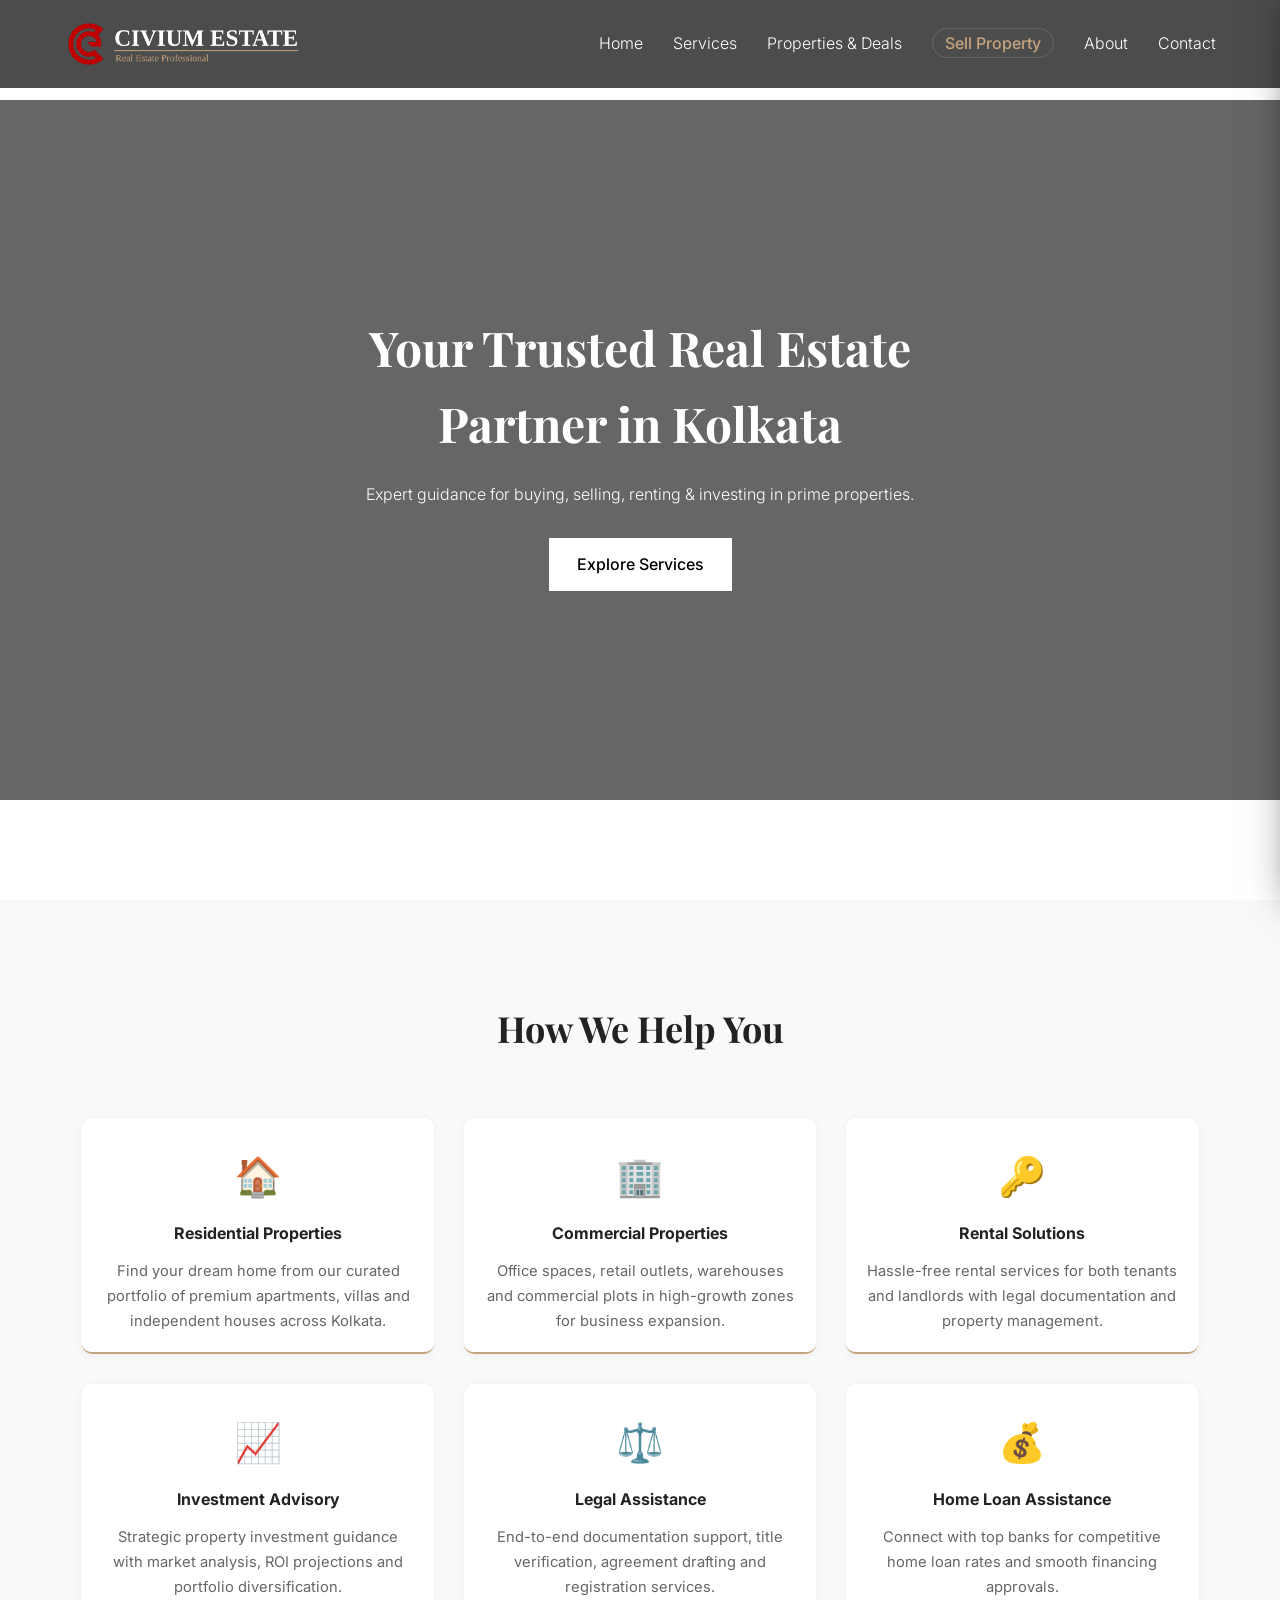
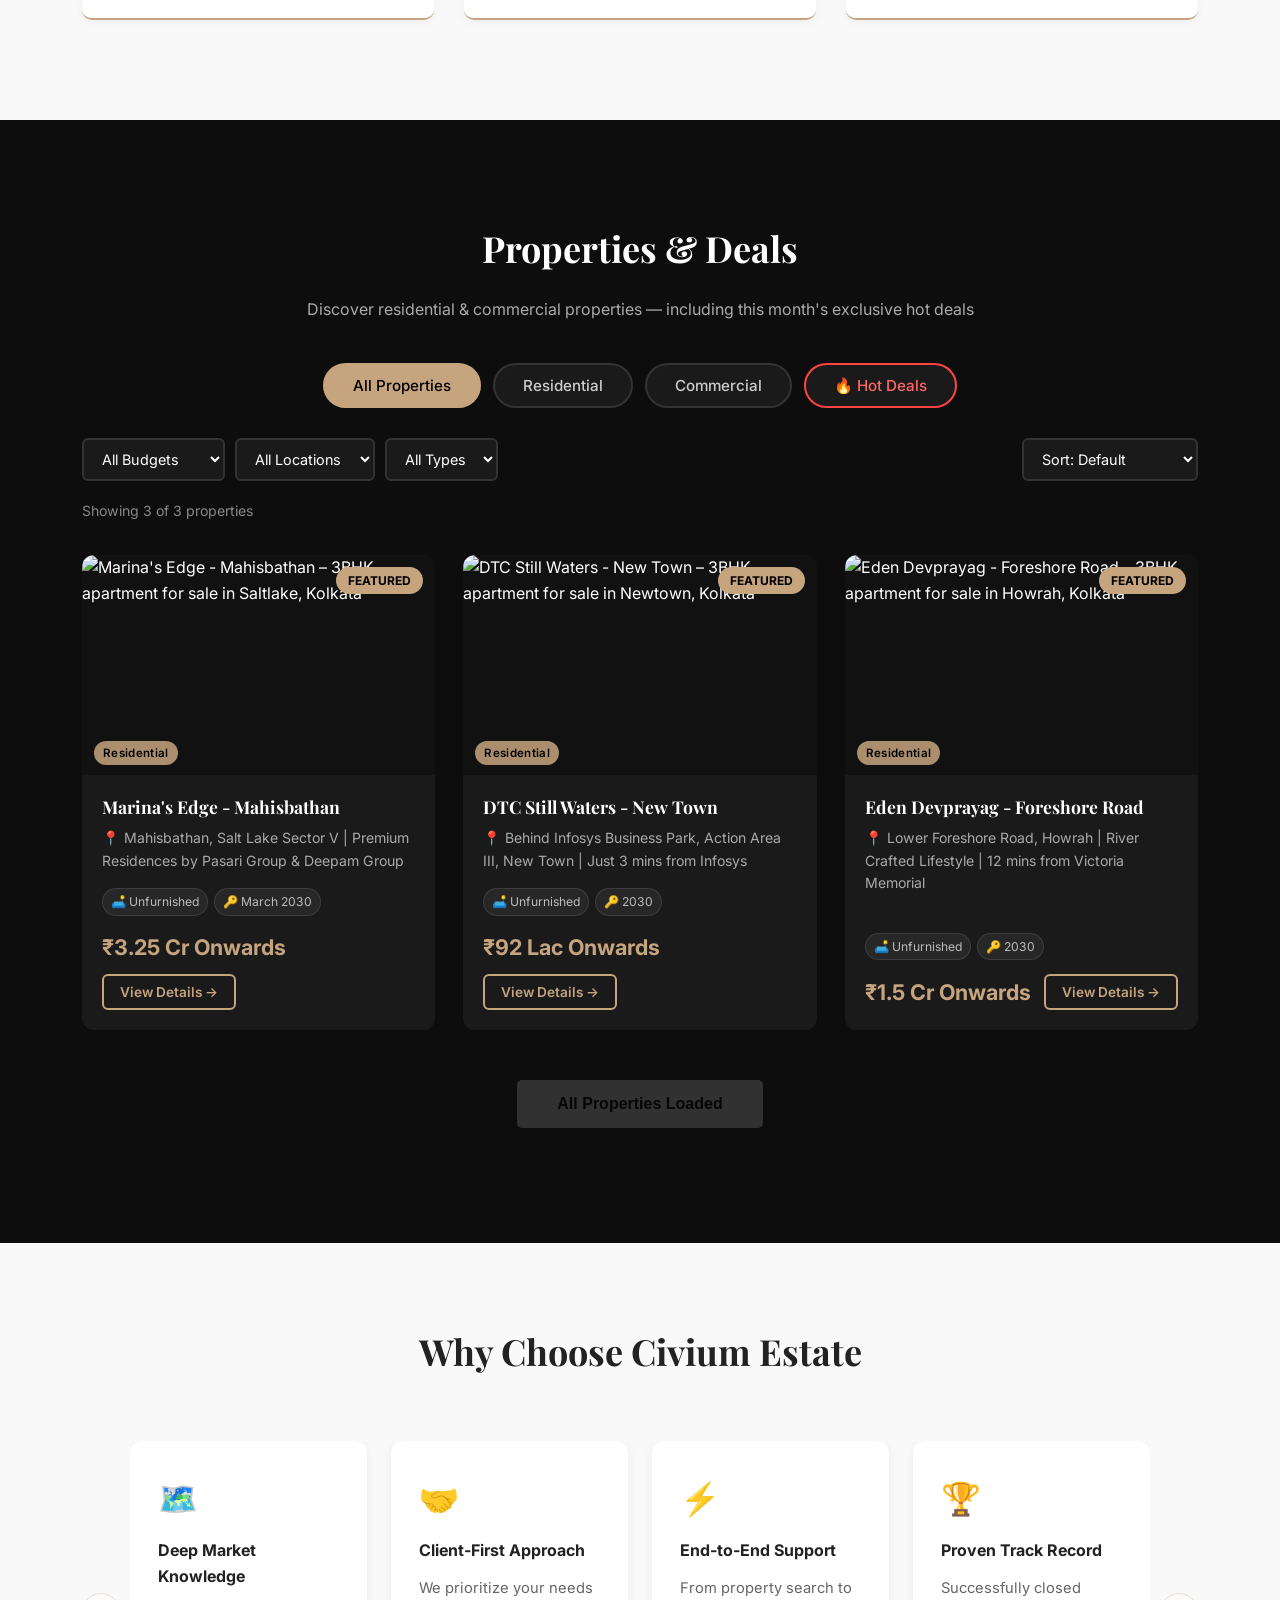
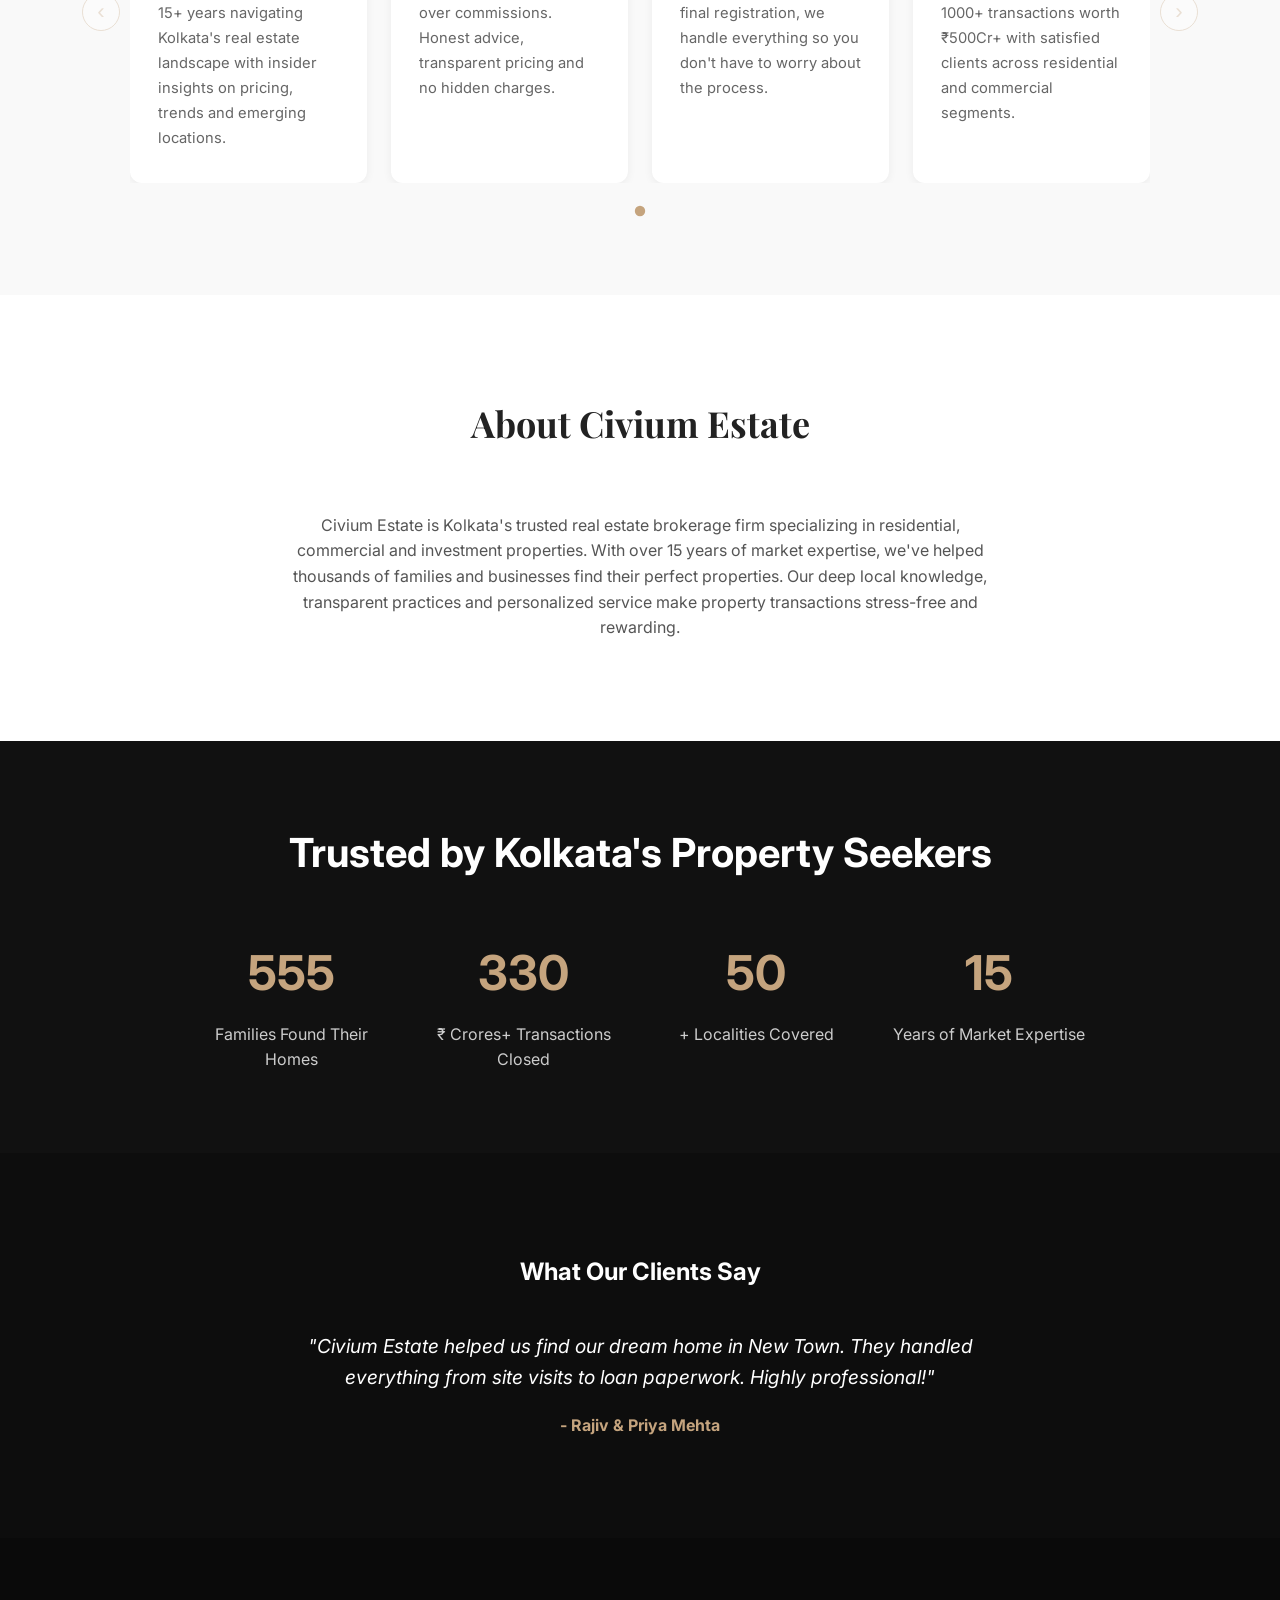
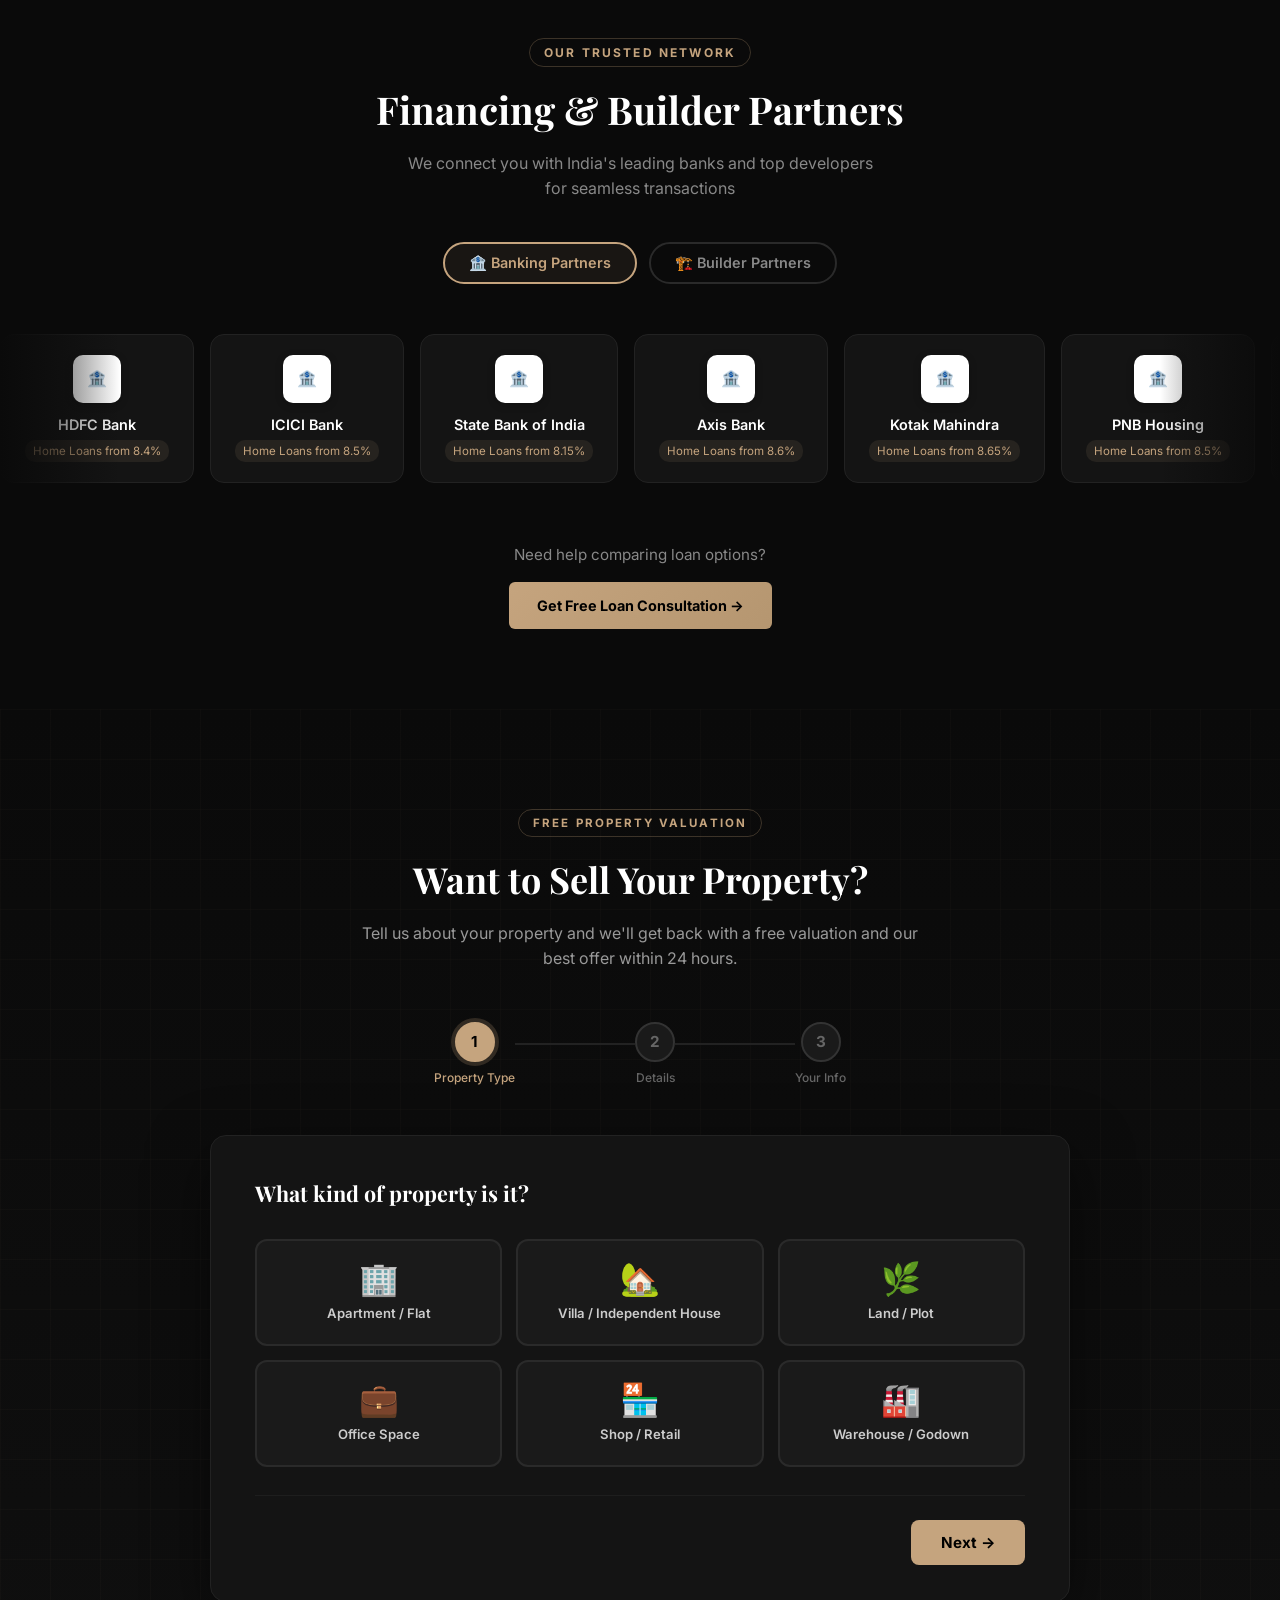
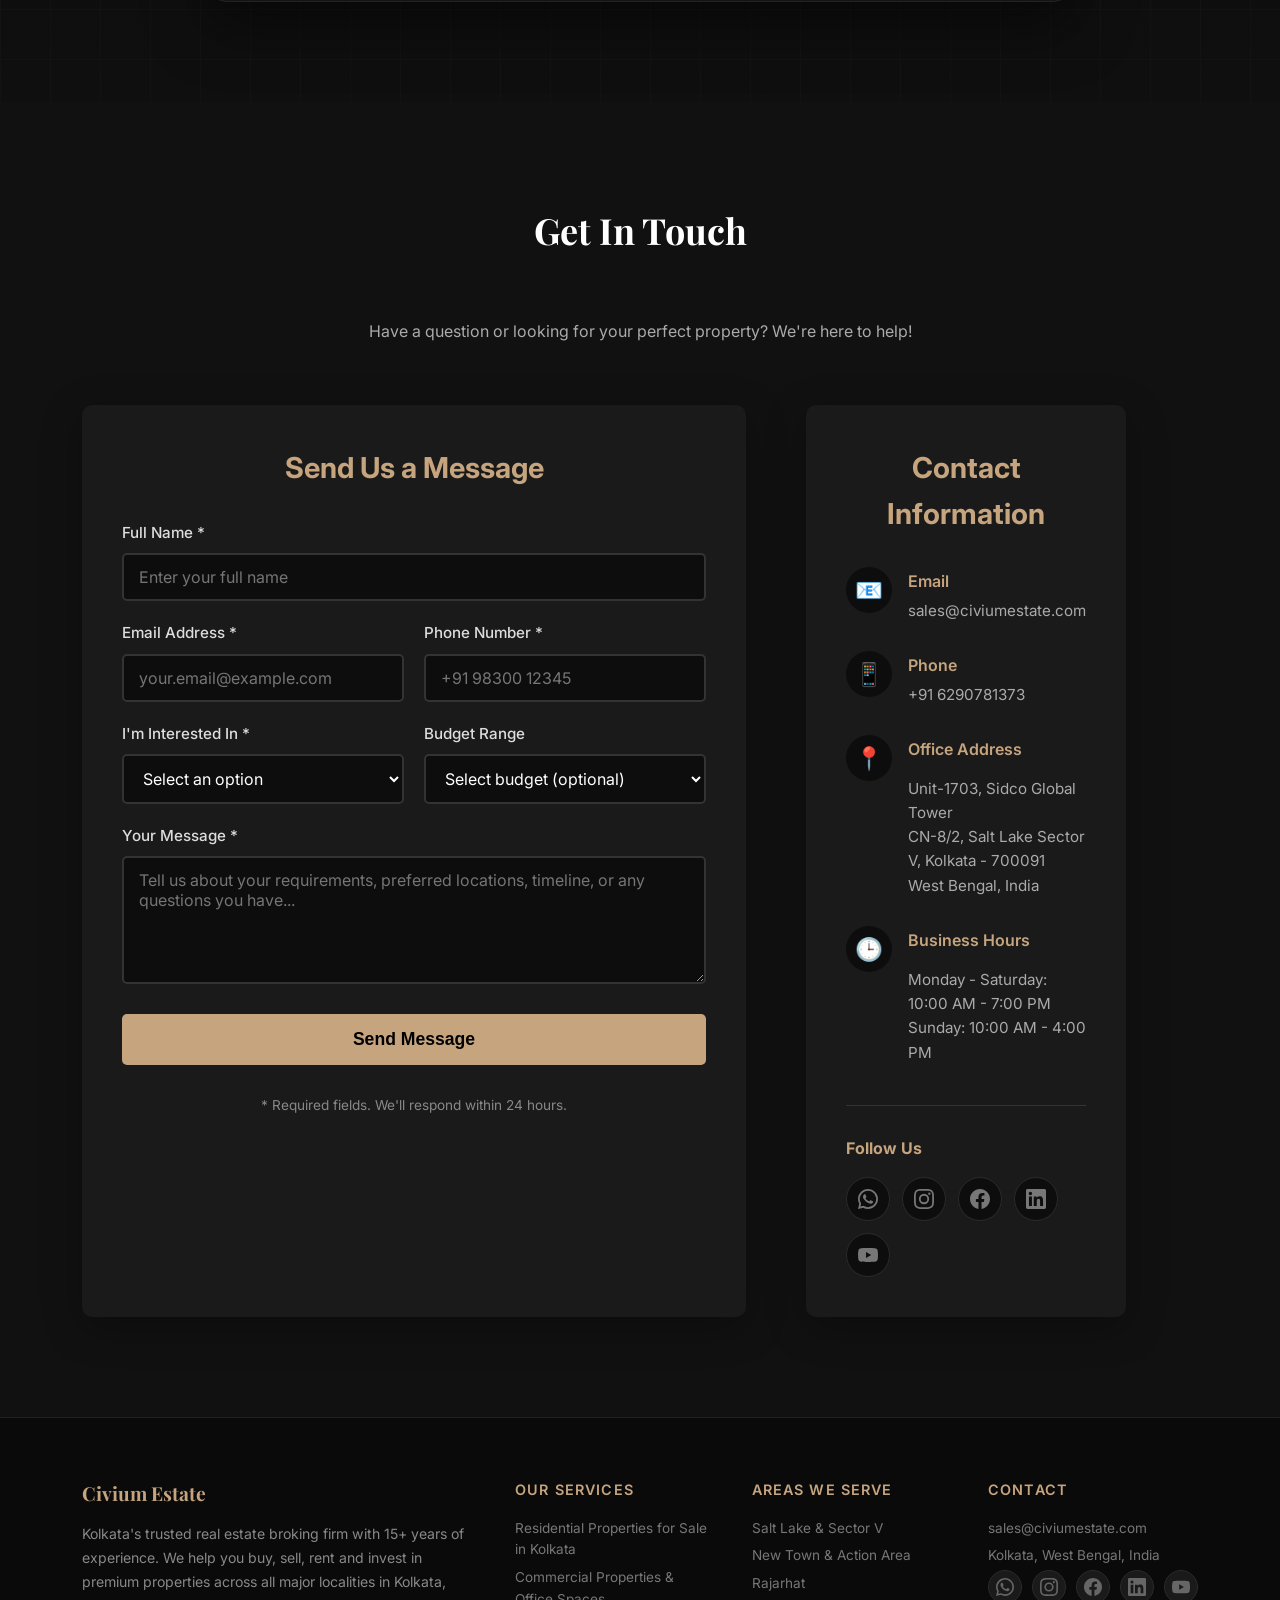
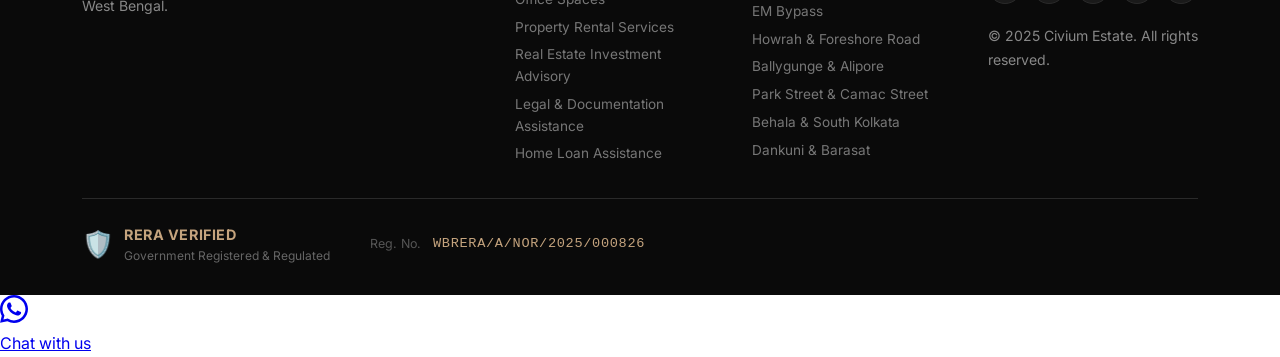
==== commit 8216df22: "Update index.html" ====
--- a/index.html
+++ b/index.html
@@ -1011,6 +1011,21 @@
     </div>
   </footer>
 
+  <!-- WhatsApp Floating Button -->
+  <a class="whatsapp-float"
+     href="https://wa.me/916290781373?text=Hi%20Civium%20Estate%2C%20I%20visited%20your%20website%20and%20I%27m%20interested%20in%20a%20property.%20Could%20you%20please%20help%20me%3F"
+     target="_blank"
+     rel="noopener"
+     aria-label="Chat with us on WhatsApp">
+    <div class="whatsapp-float__icon">
+      <svg viewBox="0 0 24 24" fill="currentColor" width="28" height="28">
+        <path d="M17.472 14.382c-.297-.149-1.758-.867-2.03-.967-.273-.099-.471-.148-.67.15-.197.297-.767.966-.94 1.164-.173.199-.347.223-.644.075-.297-.15-1.255-.463-2.39-1.475-.883-.788-1.48-1.761-1.653-2.059-.173-.297-.018-.458.13-.606.134-.133.298-.347.446-.52.149-.174.198-.298.298-.497.099-.198.05-.371-.025-.52-.075-.149-.669-1.612-.916-2.207-.242-.579-.487-.5-.669-.51-.173-.008-.371-.01-.57-.01-.198 0-.52.074-.792.372-.272.297-1.04 1.016-1.04 2.479 0 1.462 1.065 2.875 1.213 3.074.149.198 2.096 3.2 5.077 4.487.709.306 1.262.489 1.694.625.712.227 1.36.195 1.871.118.571-.085 1.758-.719 2.006-1.413.248-.694.248-1.289.173-1.413-.074-.124-.272-.198-.57-.347z"/>
+        <path d="M12 0C5.373 0 0 5.373 0 12c0 2.116.554 4.103 1.524 5.82L.057 23.882l6.222-1.437A11.945 11.945 0 0012 24c6.627 0 12-5.373 12-12S18.627 0 12 0zm0 21.818a9.818 9.818 0 01-5.006-1.37l-.36-.213-3.692.853.882-3.596-.234-.371A9.818 9.818 0 1112 21.818z"/>
+      </svg>
+    </div>
+    <span class="whatsapp-float__label">Chat with us</span>
+  </a>
+
   <script src="https://unpkg.com/aos@2.3.4/dist/aos.js"></script>
   <script src="https://cdn.jsdelivr.net/npm/@emailjs/browser@4/dist/email.min.js"></script>
   <script src="js/script.js"></script>
--- a/css/style.css
+++ b/css/style.css
@@ -1601,7 +1601,26 @@
 .ep-drawer-close-icon  { font-size: 0.9rem; line-height: 1; }
 .ep-drawer-close-label { font-weight: 500; }
 
-.ep-drawer-media .media-stack { height: 300px; border-radius: 0; }
+.ep-drawer-media .media-stack {
+  height: auto;
+  max-height: 480px;
+  border-radius: 0;
+  background: #0d0d0d;
+}
+
+.ep-drawer-media .media-layer {
+  position: relative;
+  inset: auto;
+  width: 100%;
+  height: auto;
+  max-height: 480px;
+  object-fit: contain;
+  opacity: 1;
+}
+
+.ep-drawer-media .media-layer:not(.media-layer--active) {
+  display: none;
+}
 
 .ep-drawer-info { padding: 24px 28px; }
 
@@ -1672,7 +1691,7 @@
 @media (max-width: 600px) {
   .ep-drawer { width: 100vw; }
   .ep-attrs-grid { grid-template-columns: 1fr; }
-  .ep-drawer-media .media-stack { height: 220px; }
+  .ep-drawer-media .media-stack { max-height: 300px; }
 }
 
 
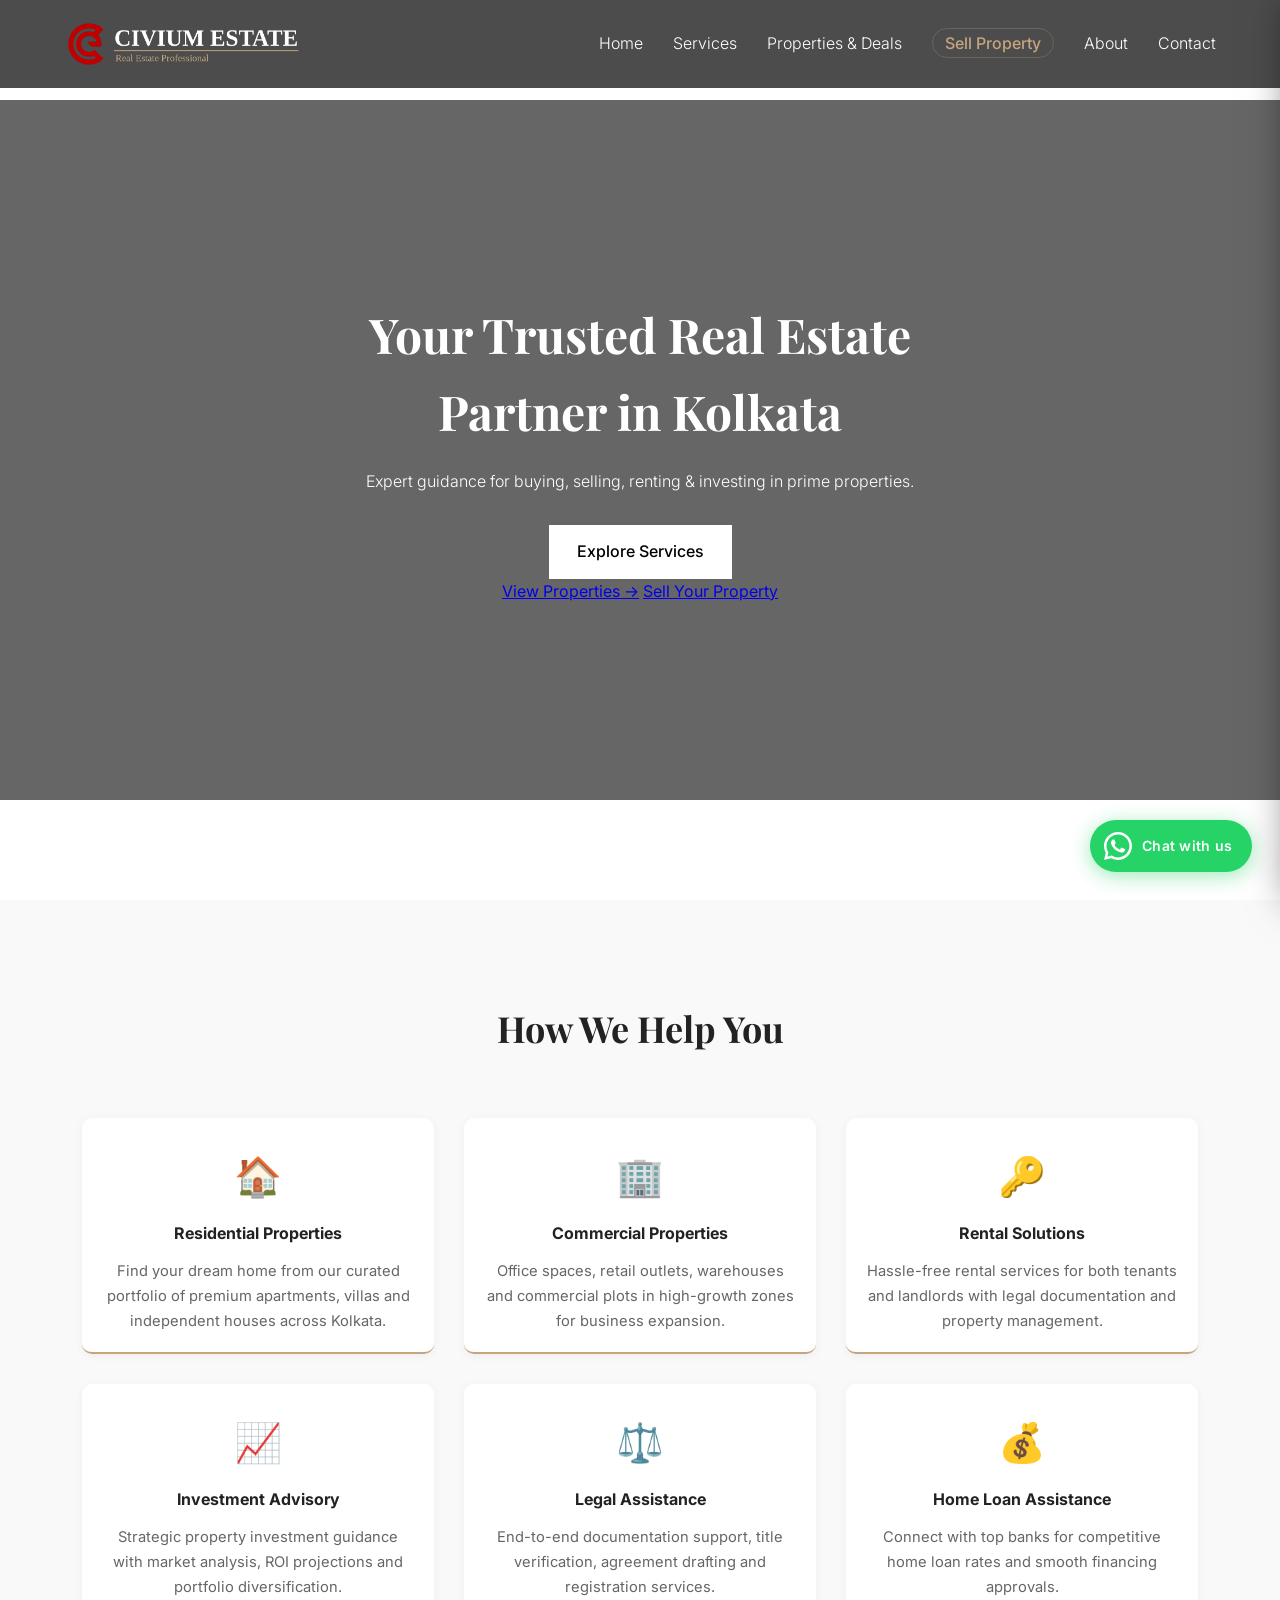
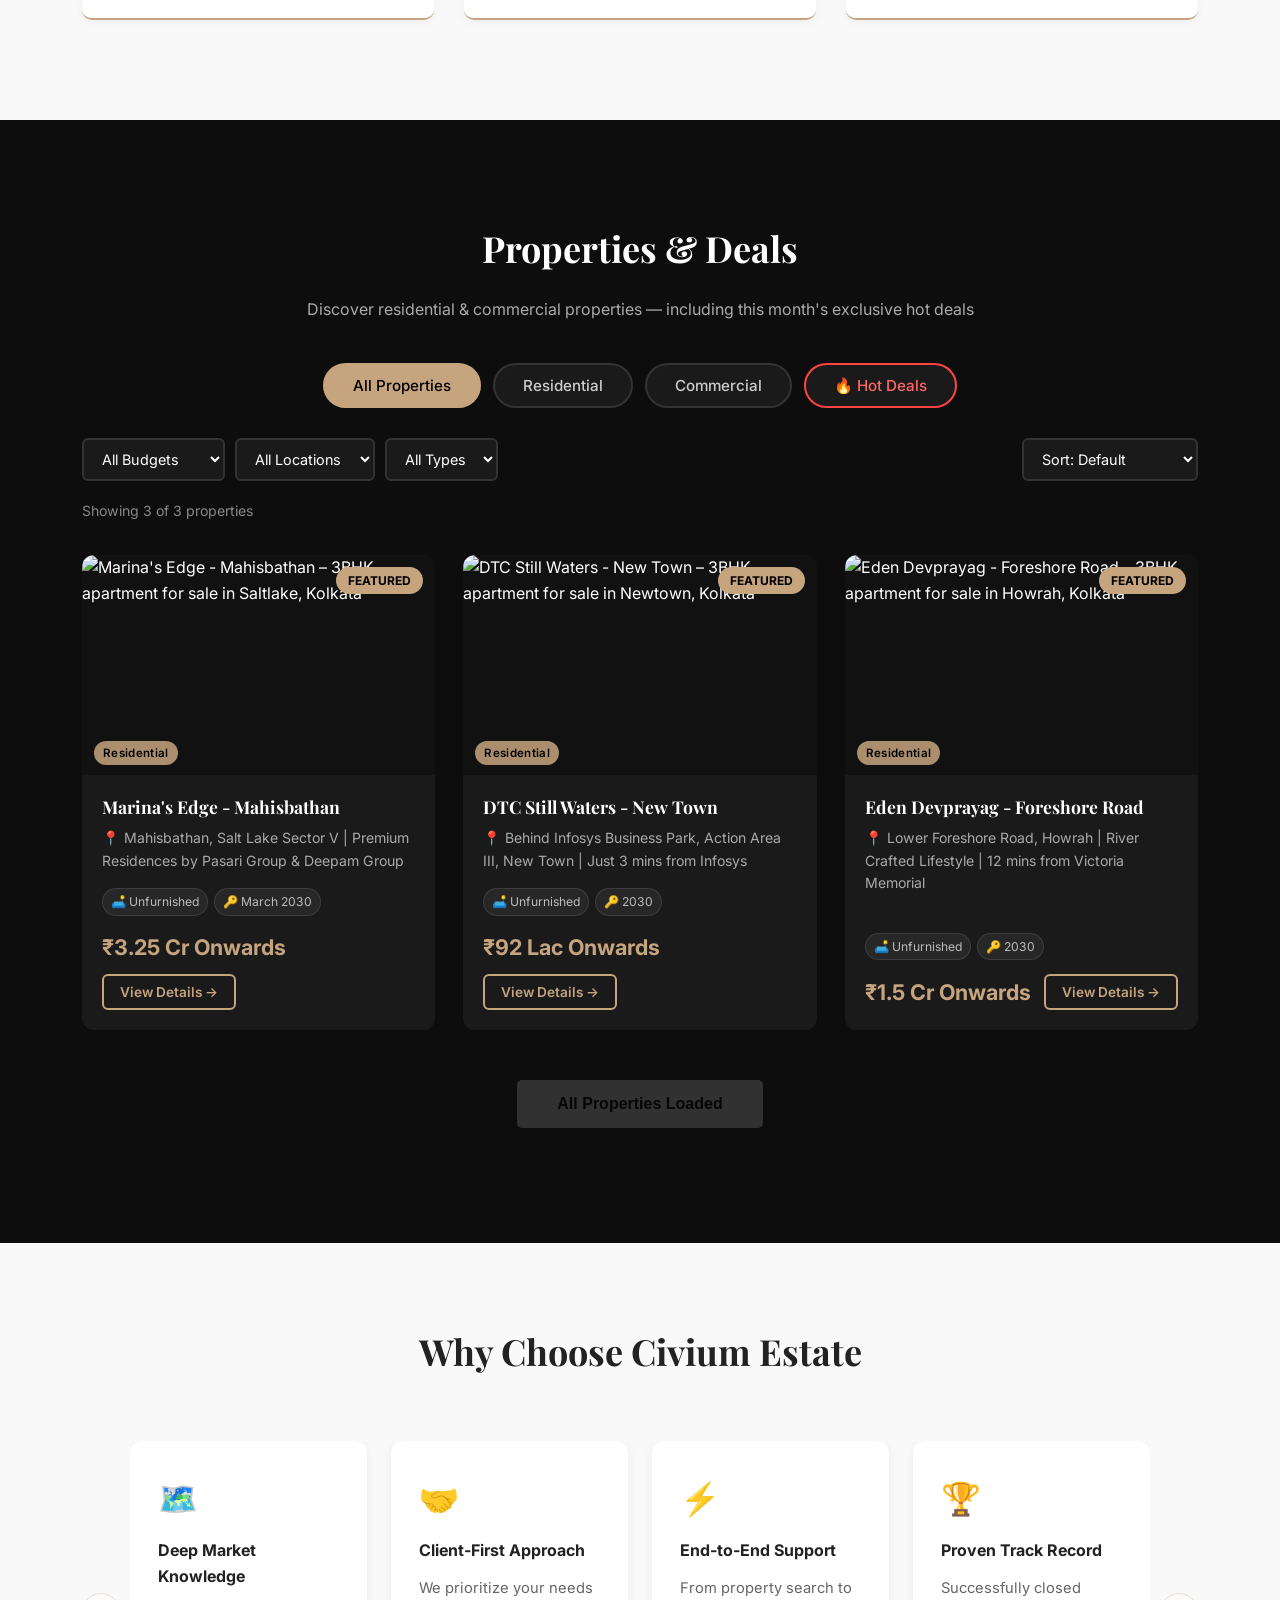
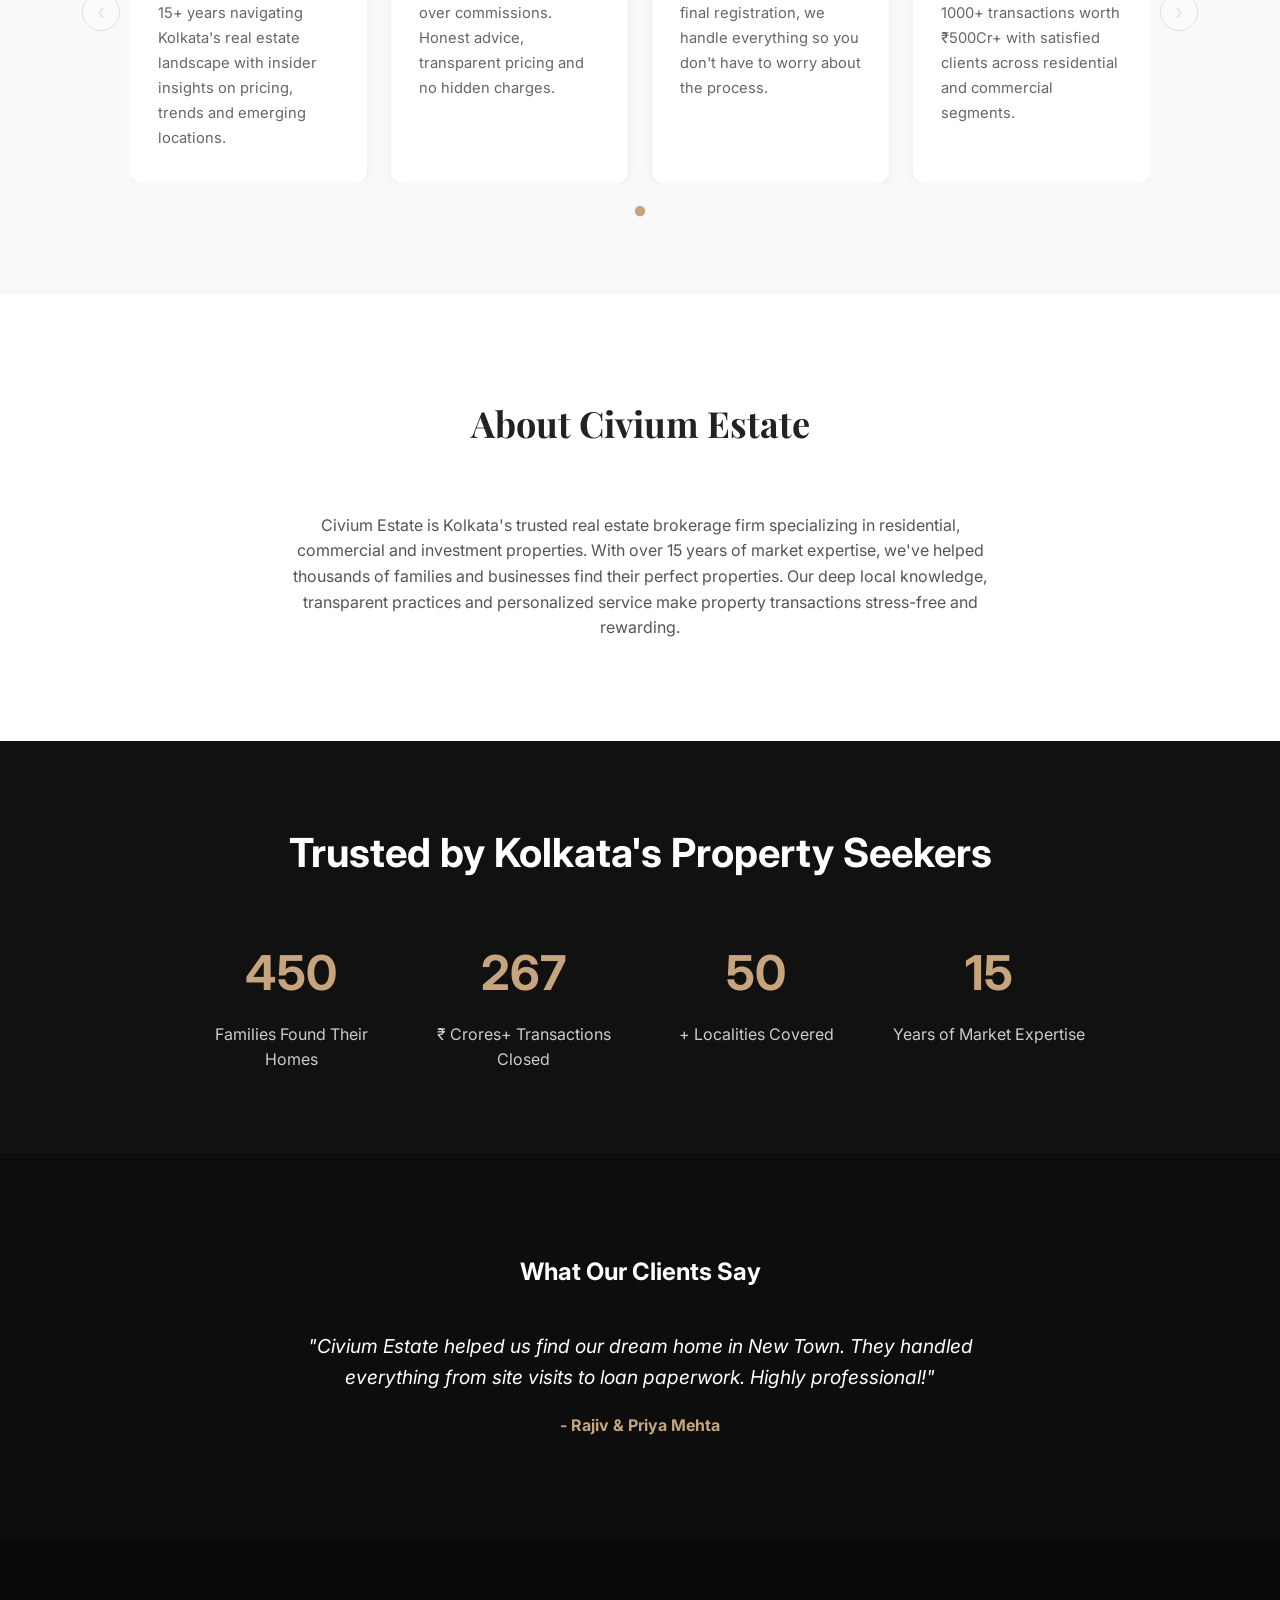
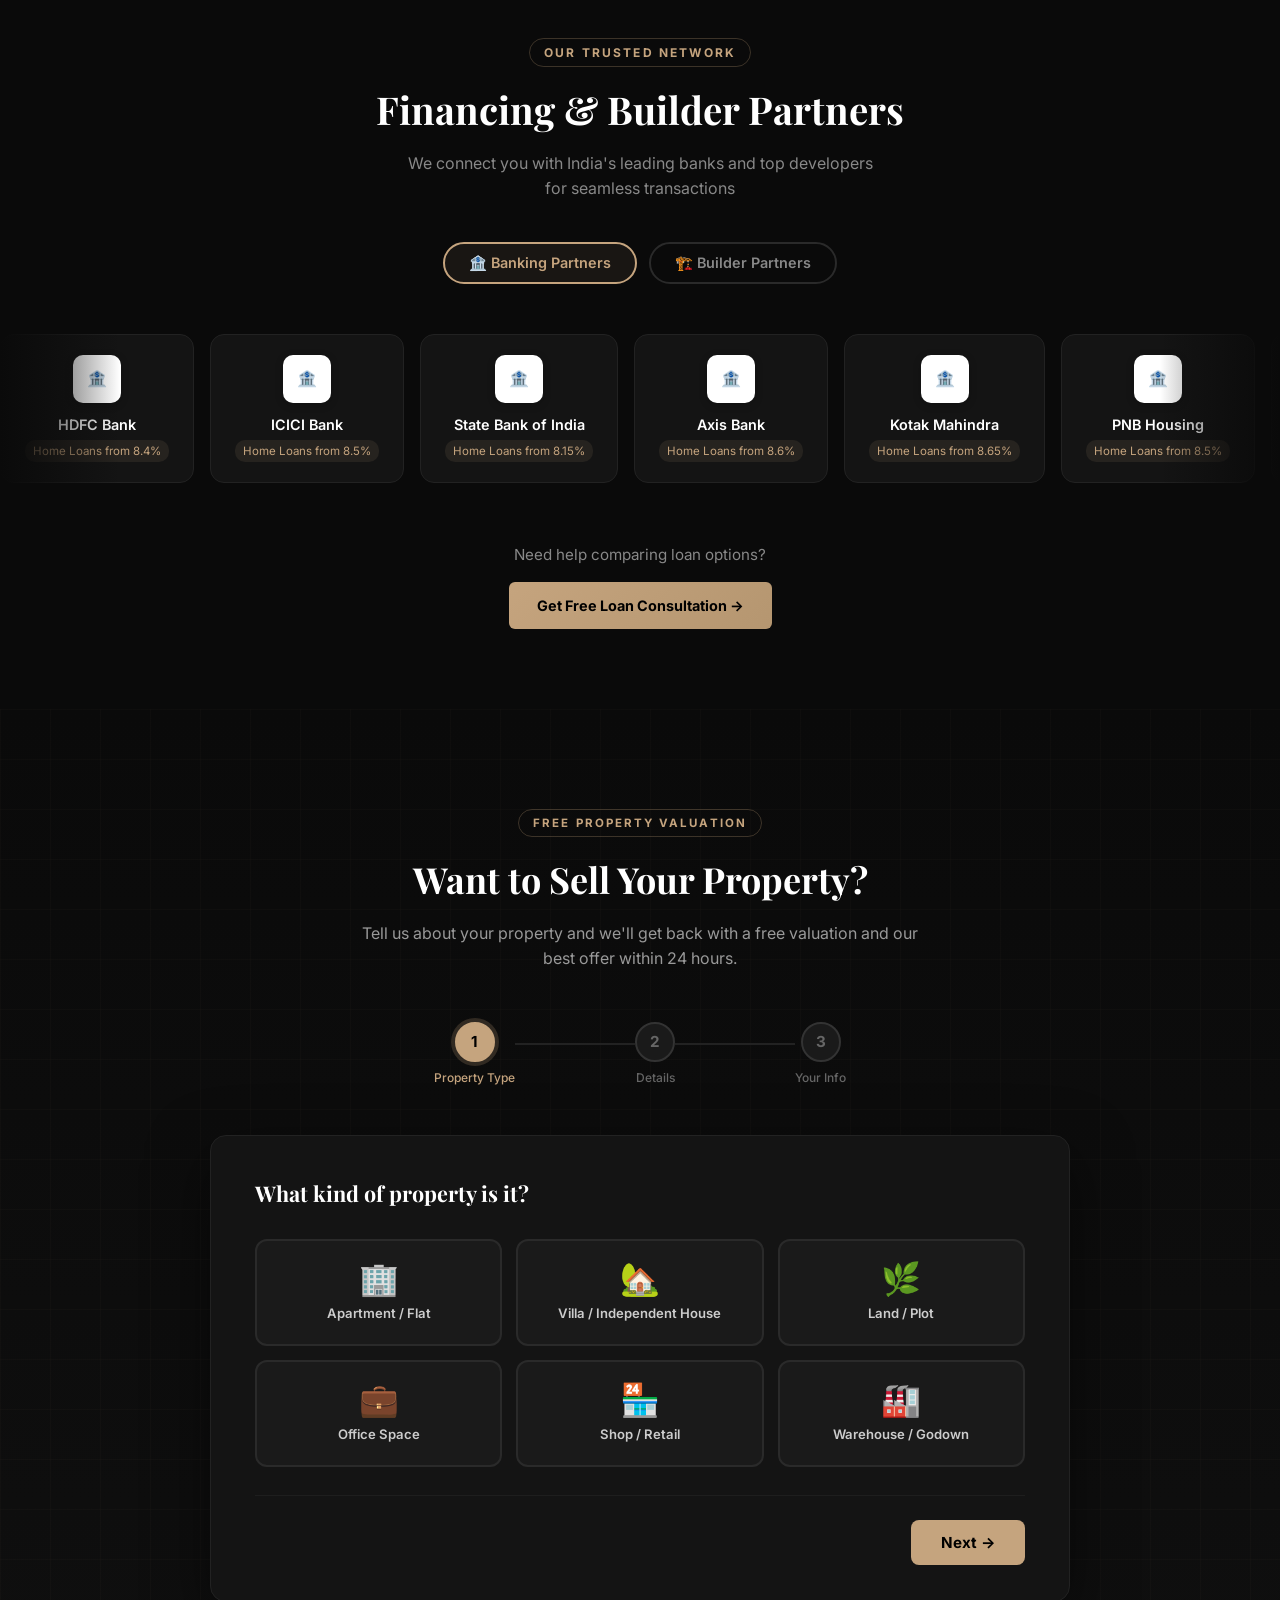
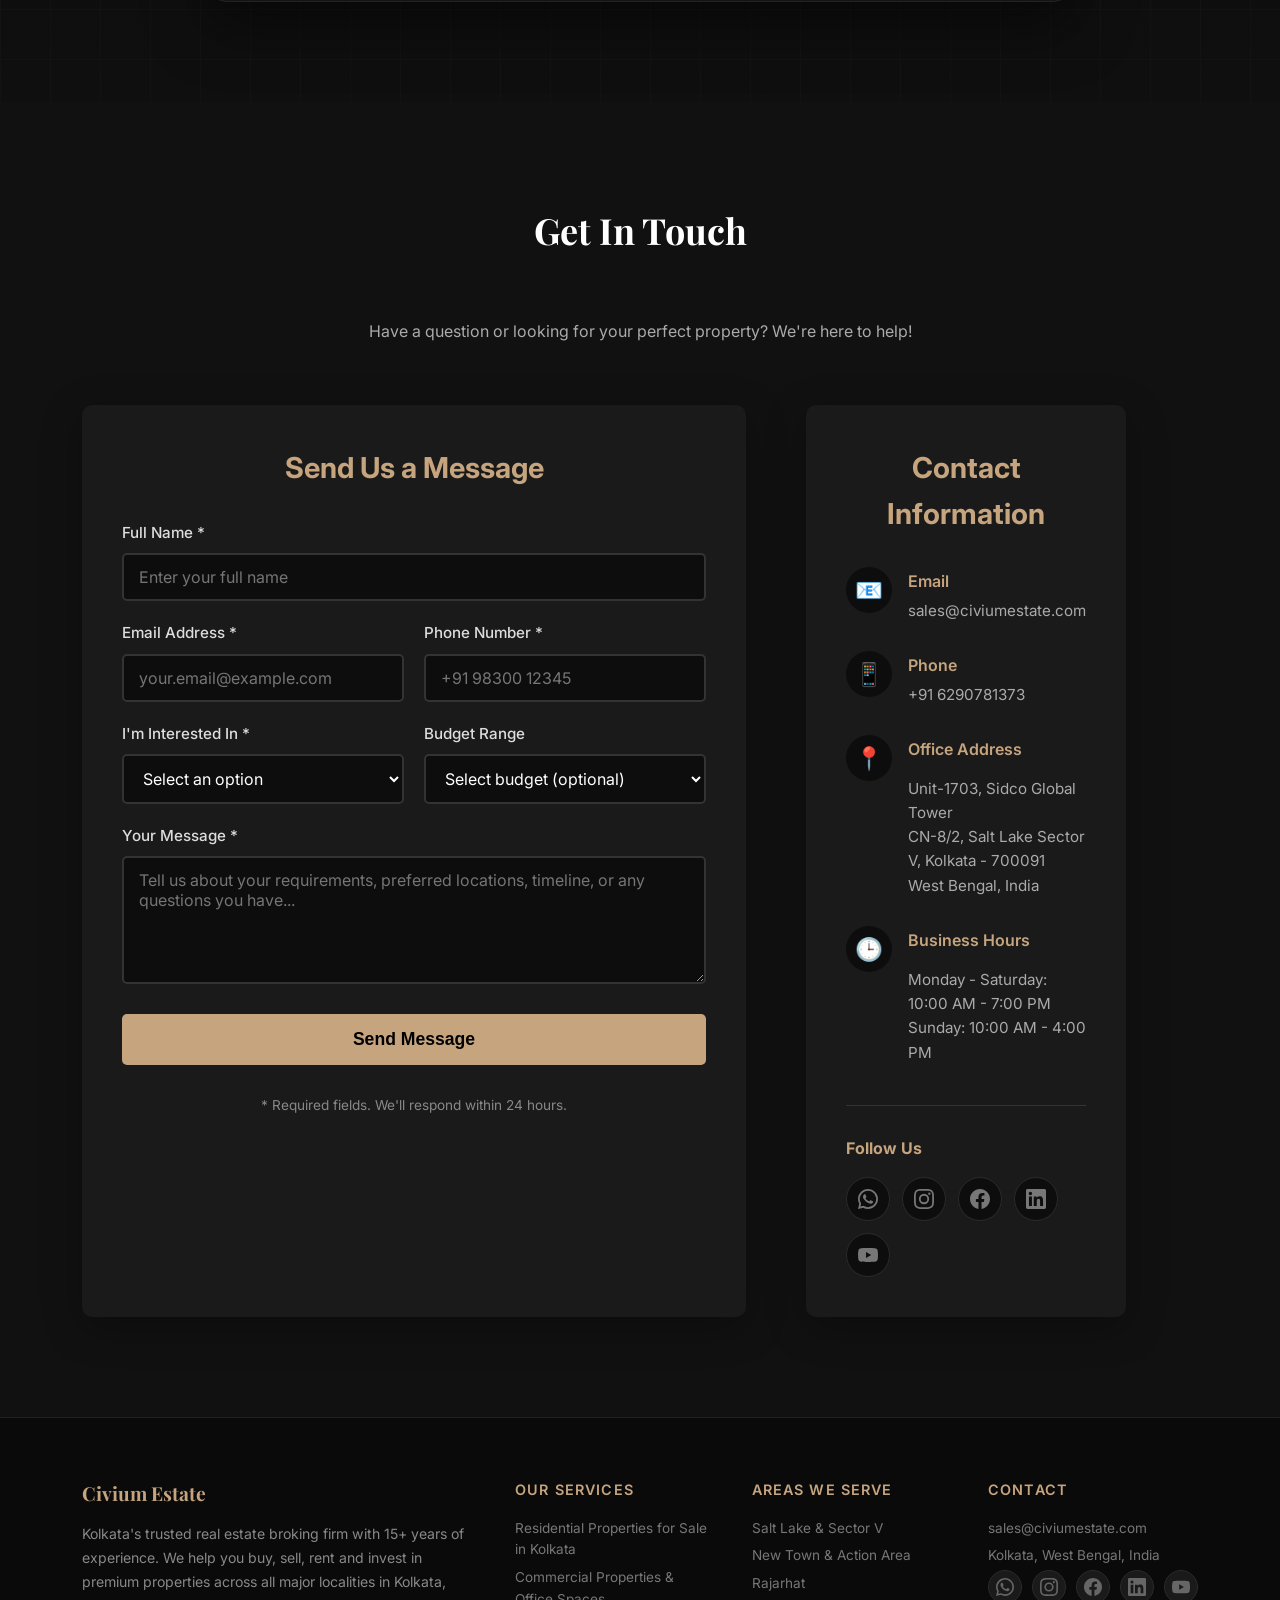
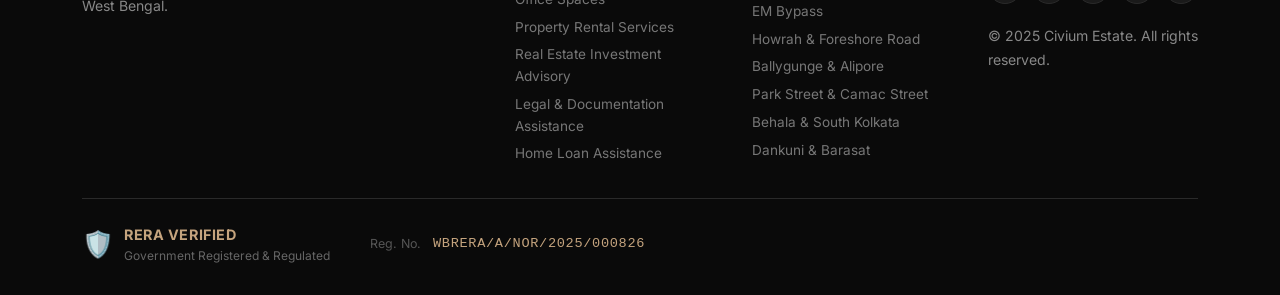
==== commit ec3de2bd: "Update index.html" ====
--- a/index.html
+++ b/index.html
@@ -152,7 +152,13 @@
       <div class="hero-content" data-aos="fade-up">
         <h1>Your Trusted Real Estate Partner in Kolkata</h1>
         <p>Expert guidance for buying, selling, renting &amp; investing in prime properties.</p>
-        <a href="#services" class="btn">Explore Services</a>
+        <!-- Desktop CTA -->
+        <a href="#services" class="btn hero-btn-desktop">Explore Services</a>
+        <!-- Mobile CTAs -->
+        <div class="hero-btns-mobile">
+          <a href="#properties" class="hero-btn-primary">View Properties →</a>
+          <a href="#sell" class="hero-btn-secondary">Sell Your Property</a>
+        </div>
       </div>
     </div>
   </section>
--- a/css/style.css
+++ b/css/style.css
@@ -2808,3 +2808,72 @@
 @media (max-width: 480px) {
   .ep-unit-types-grid { grid-template-columns: 1fr; }
 }
+
+/* ============================
+   WHATSAPP FLOATING BUTTON
+============================ */
+
+.whatsapp-float {
+  position: fixed;
+  bottom: 28px;
+  right: 28px;
+  z-index: 9000;
+  display: flex;
+  align-items: center;
+  gap: 10px;
+  background: #25D366;
+  color: #fff;
+  border-radius: 50px;
+  padding: 12px 20px 12px 14px;
+  text-decoration: none;
+  box-shadow: 0 4px 20px rgba(37, 211, 102, 0.45);
+  transition: transform 0.25s ease, box-shadow 0.25s ease, padding 0.3s ease;
+  animation: waFloat 0.6s ease 2s both;
+  max-width: 200px;
+}
+
+@keyframes waFloat {
+  from { opacity: 0; transform: translateY(20px) scale(0.8); }
+  to   { opacity: 1; transform: translateY(0)   scale(1); }
+}
+
+.whatsapp-float:hover {
+  transform: translateY(-3px) scale(1.03);
+  box-shadow: 0 8px 28px rgba(37, 211, 102, 0.55);
+  color: #fff;
+}
+
+.whatsapp-float__icon {
+  display: flex;
+  align-items: center;
+  justify-content: center;
+  flex-shrink: 0;
+  animation: waPulse 2.5s ease-in-out 3s infinite;
+}
+
+@keyframes waPulse {
+  0%, 100% { transform: scale(1); }
+  50%       { transform: scale(1.15); }
+}
+
+.whatsapp-float__label {
+  font-size: 0.88rem;
+  font-weight: 600;
+  white-space: nowrap;
+  letter-spacing: 0.02em;
+}
+
+/* On mobile — collapse to icon-only to save space */
+@media (max-width: 480px) {
+  .whatsapp-float {
+    padding: 14px;
+    border-radius: 50%;
+    bottom: 20px;
+    right: 20px;
+  }
+  .whatsapp-float__label { display: none; }
+}
+
+/* Hide when enquiry modal or nav is open */
+body.enq-modal-active .whatsapp-float,
+body.nav-open .whatsapp-float { opacity: 0; pointer-events: none; }
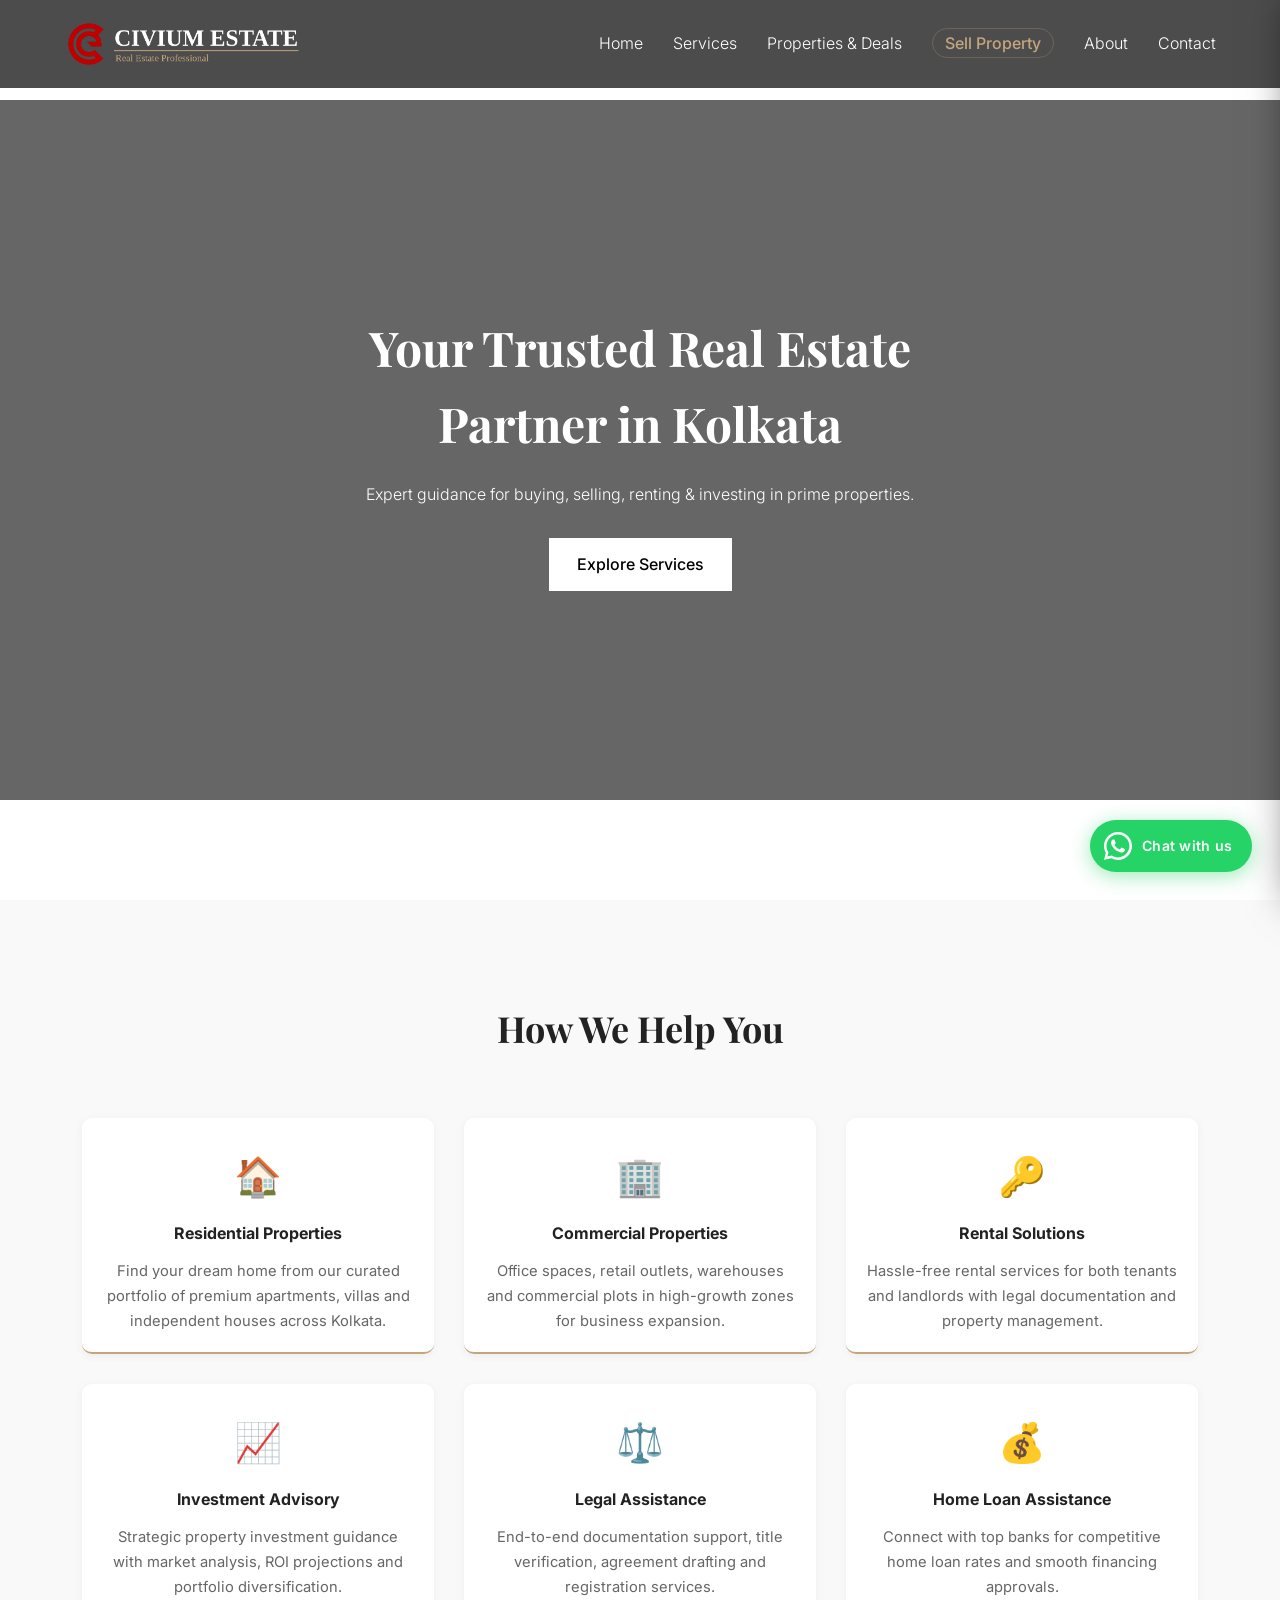
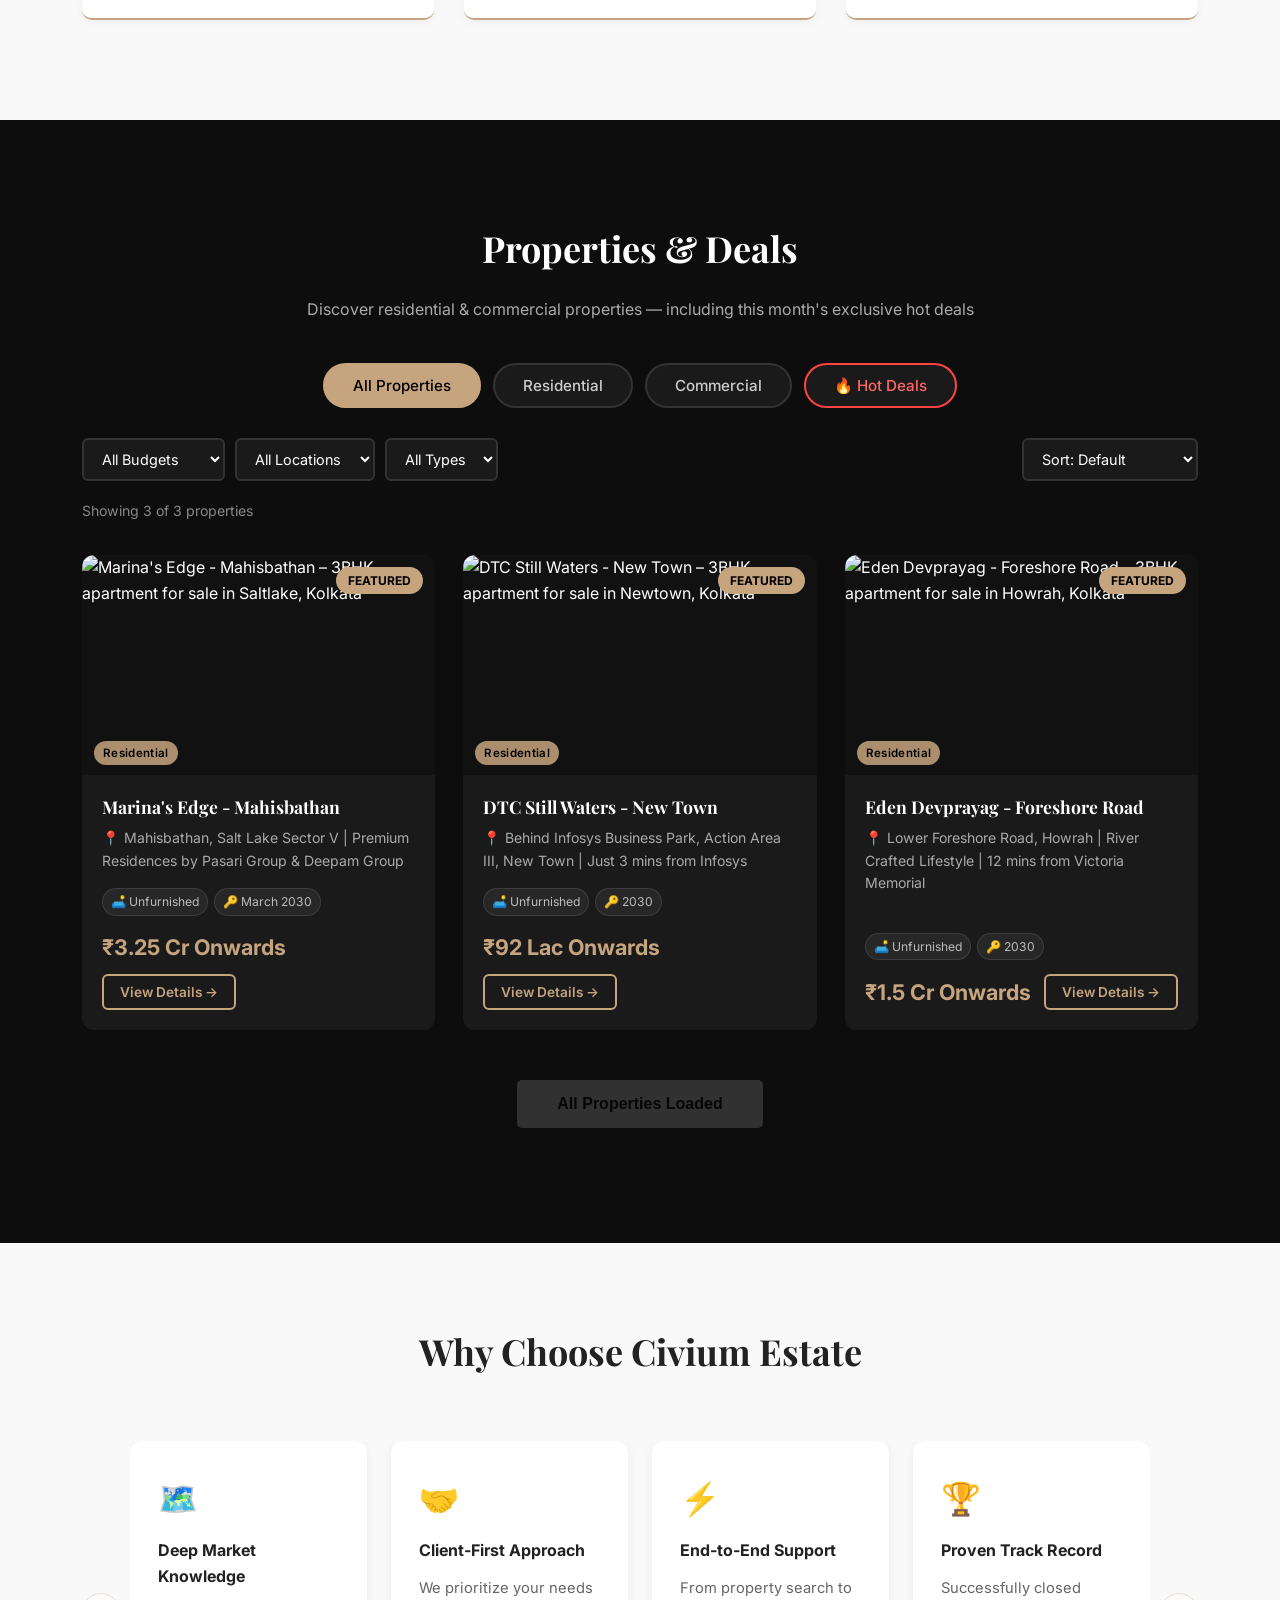
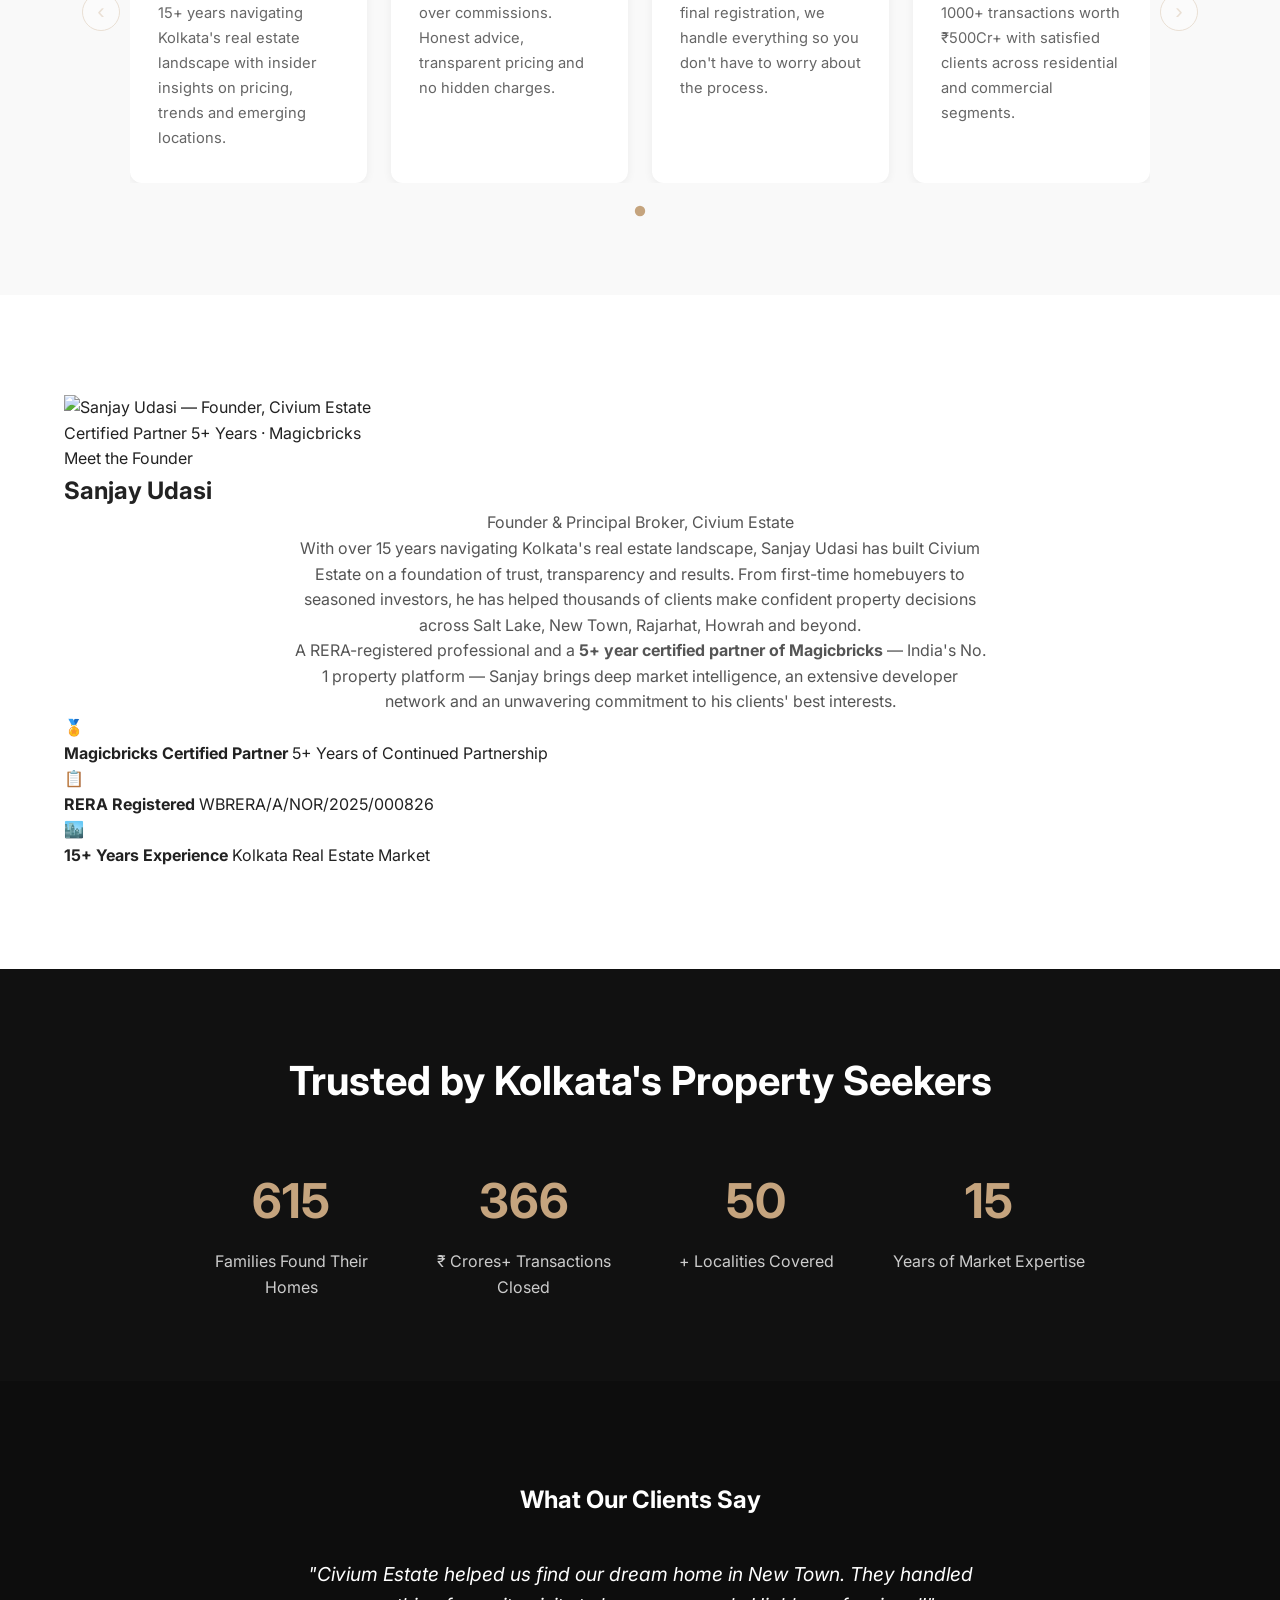
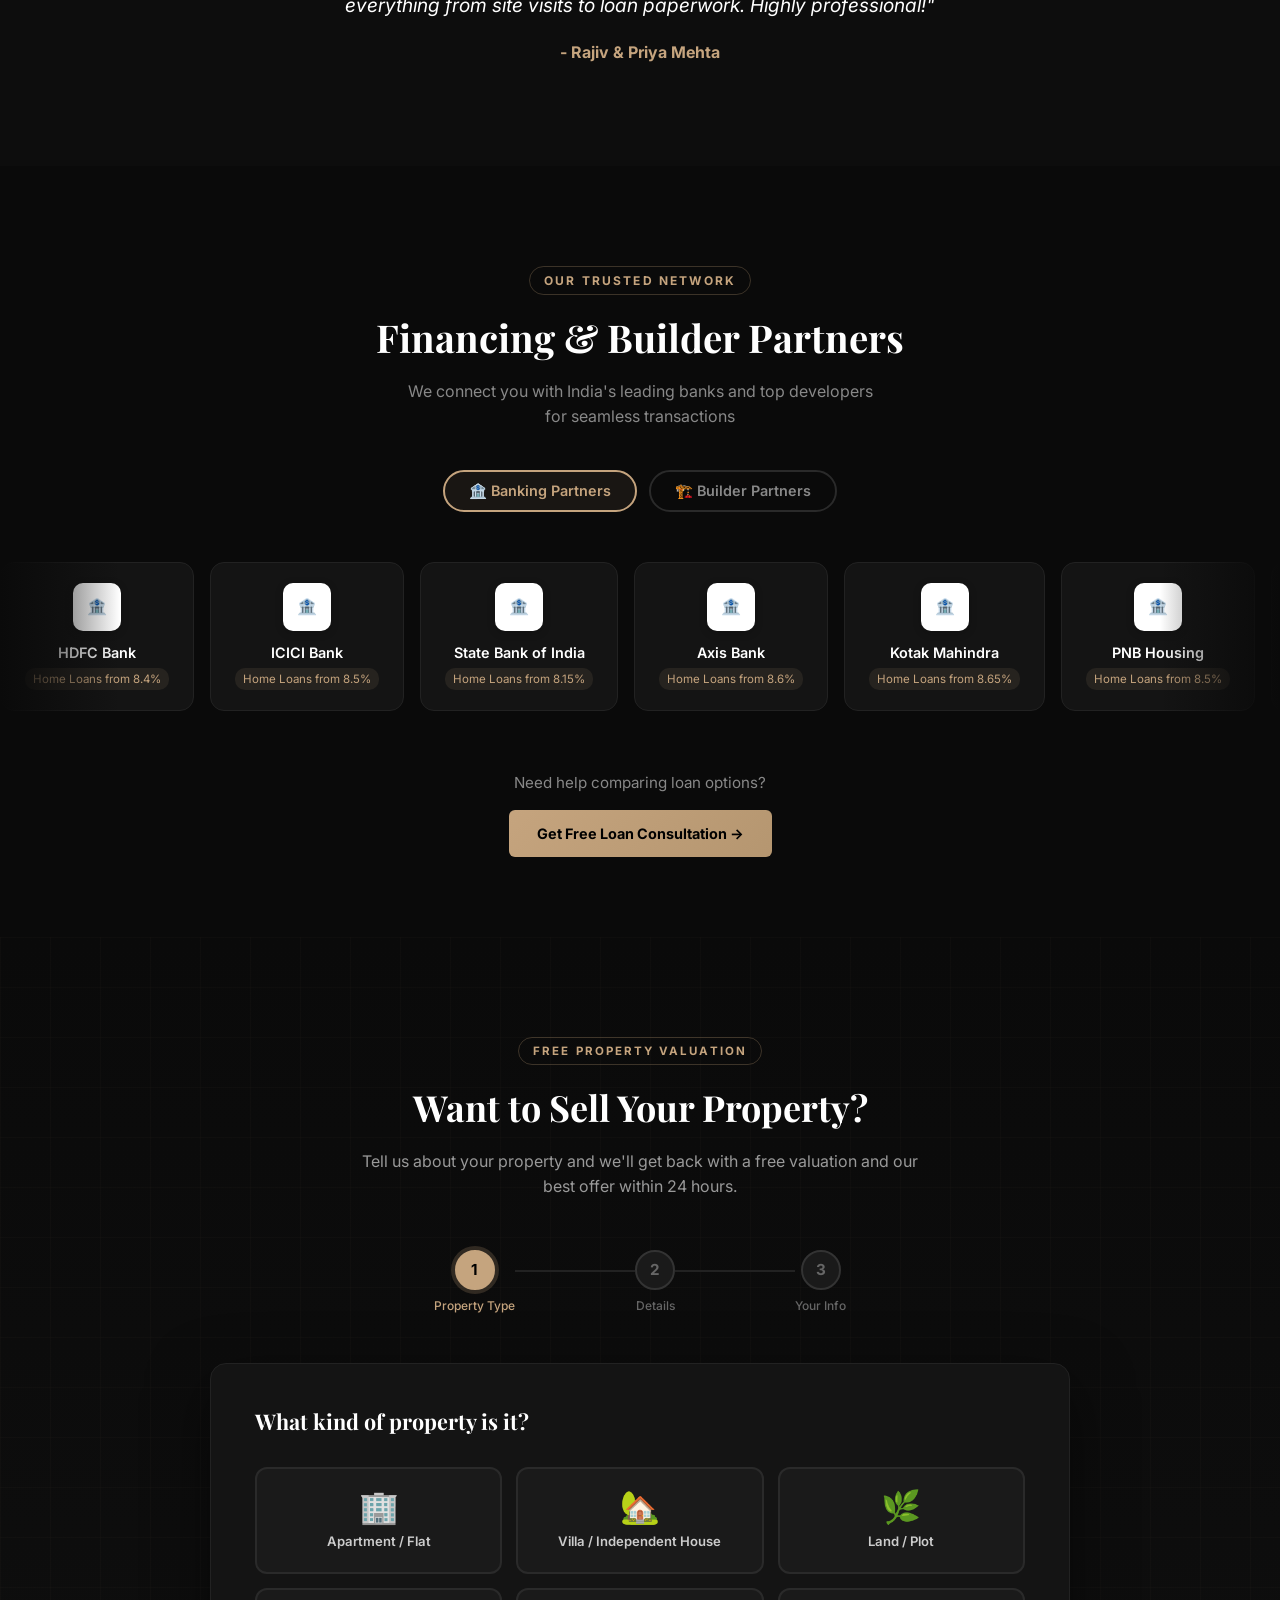
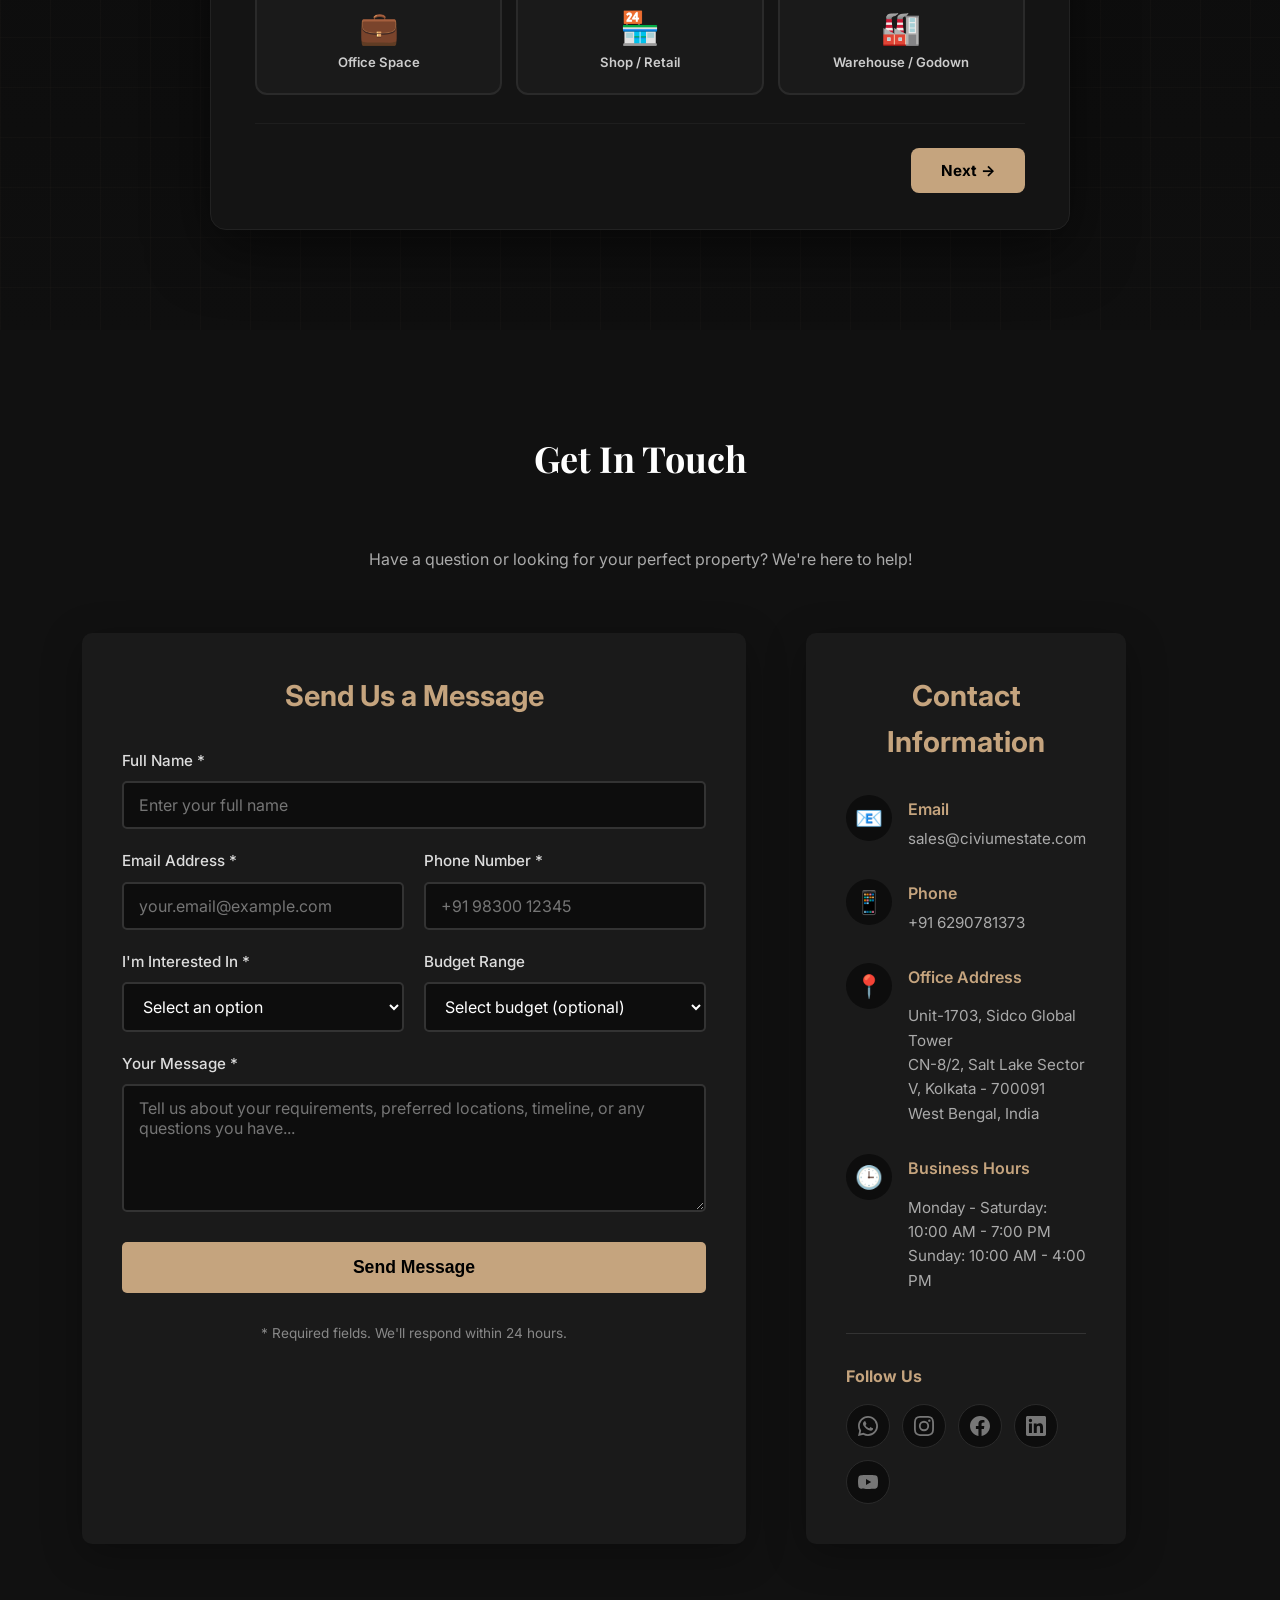
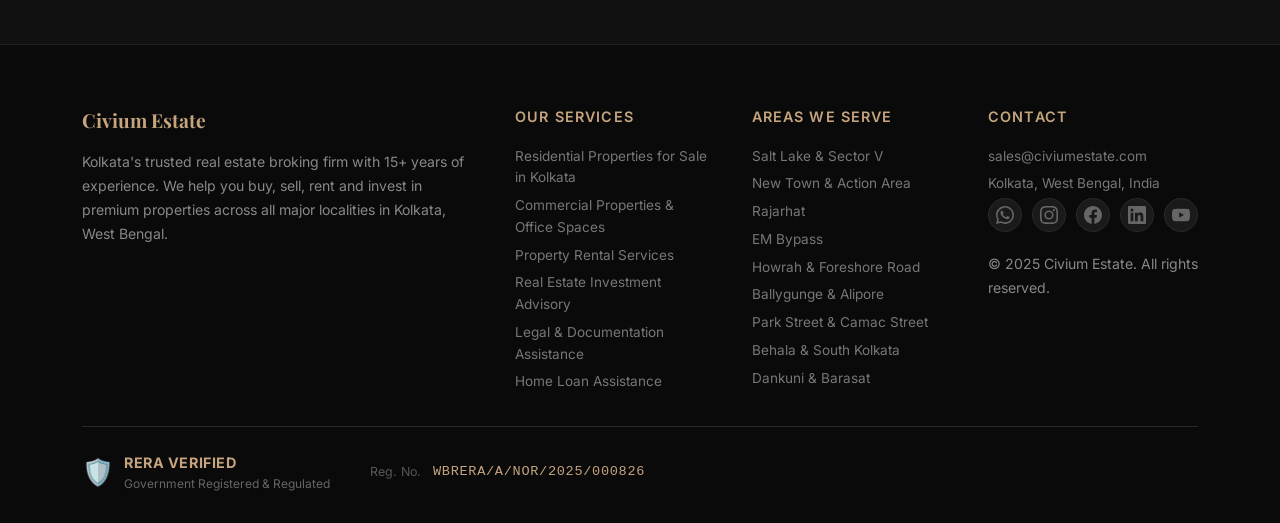
==== commit befadbe6: "Enhance About section with founder details and partners" ====
--- a/index.html
+++ b/index.html
@@ -312,12 +312,95 @@
   <!-- About -->
   <section class="about" id="about">
     <div class="container">
-      <h2 class="section-title">About Civium Estate</h2>
-      <p data-aos="fade-up">
-        Civium Estate is Kolkata's trusted real estate brokerage firm specializing in residential, commercial and investment properties.
-        With over 15 years of market expertise, we've helped thousands of families and businesses find their perfect properties.
-        Our deep local knowledge, transparent practices and personalized service make property transactions stress-free and rewarding.
-      </p>
+      <div class="about-inner">
+
+        <!-- Left — Photo + credential -->
+        <div class="about-photo-col" data-aos="fade-right">
+          <div class="about-photo-wrap">
+            <img src="https://i.ibb.co/chnmg3nW/preview.webp"
+                 alt="Sanjay Udasi — Founder, Civium Estate"
+                 class="about-photo">
+            <div class="about-mb-badge">
+              <img src="https://www.magicbricks.com/favicon.ico"
+                   alt="Magicbricks"
+                   class="about-mb-logo"
+                   onerror="this.style.display='none'">
+              <div class="about-mb-text">
+                <span class="about-mb-title">Certified Partner</span>
+                <span class="about-mb-sub">5+ Years · Magicbricks</span>
+              </div>
+            </div>
+          </div>
+        </div>
+
+        <!-- Right — Bio -->
+        <div class="about-bio-col" data-aos="fade-left">
+          <div class="about-eyebrow">Meet the Founder</div>
+          <h2 class="about-name">Sanjay Udasi</h2>
+          <p class="about-role">Founder &amp; Principal Broker, Civium Estate</p>
+
+          <p class="about-bio">
+            With over 15 years navigating Kolkata's real estate landscape, Sanjay Udasi has built Civium Estate on a foundation of trust, transparency and results. From first-time homebuyers to seasoned investors, he has helped thousands of clients make confident property decisions across Salt Lake, New Town, Rajarhat, Howrah and beyond.
+          </p>
+
+          <p class="about-bio">
+            A RERA-registered professional and a <strong>5+ year certified partner of Magicbricks</strong> — India's No. 1 property platform — Sanjay brings deep market intelligence, an extensive developer network and an unwavering commitment to his clients' best interests.
+          </p>
+
+          <div class="about-credentials">
+            <div class="about-credential">
+              <span class="about-credential-icon">🏅</span>
+              <div>
+                <strong>Magicbricks Certified Partner</strong>
+                <span>5+ Years of Continued Partnership</span>
+              </div>
+            </div>
+            <div class="about-credential">
+              <span class="about-credential-icon">📋</span>
+              <div>
+                <strong>RERA Registered</strong>
+                <span>WBRERA/A/NOR/2025/000826</span>
+              </div>
+            </div>
+            <div class="about-credential">
+              <span class="about-credential-icon">🏙️</span>
+              <div>
+                <strong>15+ Years Experience</strong>
+                <span>Kolkata Real Estate Market</span>
+              </div>
+            </div>
+          </div>
+        </div>
+
+      </div>
+
+      <!-- Platform Partners track -->
+      <div class="partners-track" id="ptab-platforms">
+        <div class="partners-scroll">
+          <div class="partner-chip">
+            <div class="partner-chip-logo">
+              <img src="https://www.magicbricks.com/favicon.ico" alt="Magicbricks" onerror="this.parentElement.innerHTML='🏠'">
+            </div>
+            <div class="partner-chip-name">Magicbricks</div>
+            <div class="partner-chip-tag">5+ Year Certified Partner</div>
+          </div>
+          <div class="partner-chip">
+            <div class="partner-chip-logo">
+              <img src="https://www.99acres.com/favicon.ico" alt="99acres" onerror="this.parentElement.innerHTML='🏠'">
+            </div>
+            <div class="partner-chip-name">99acres</div>
+            <div class="partner-chip-tag">Listed Partner</div>
+          </div>
+          <div class="partner-chip">
+            <div class="partner-chip-logo">
+              <img src="https://static.housing.com/favicon.ico" alt="Housing.com" onerror="this.parentElement.innerHTML='🏠'">
+            </div>
+            <div class="partner-chip-name">Housing.com</div>
+            <div class="partner-chip-tag">Listed Partner</div>
+          </div>
+        </div>
+      </div>
+
     </div>
   </section>
 
--- a/css/style.css
+++ b/css/style.css
@@ -182,6 +182,57 @@
 }
 
 .btn:hover { background: #ddd; }
+
+/* Hero CTA visibility */
+.hero-btn-desktop  { display: inline-block; }
+.hero-btns-mobile  { display: none; }
+
+/* Mobile hero CTA buttons */
+.hero-btns-mobile {
+  flex-direction: column;
+  gap: 12px;
+  width: 100%;
+  max-width: 320px;
+  margin: 0 auto;
+}
+
+.hero-btn-primary {
+  display: block;
+  width: 100%;
+  padding: 15px 20px;
+  background: #C5A47E;
+  color: #000;
+  text-align: center;
+  text-decoration: none;
+  font-weight: 700;
+  font-size: 1rem;
+  border-radius: 4px;
+  transition: background 0.2s ease, transform 0.2s ease;
+  box-sizing: border-box;
+}
+.hero-btn-primary:hover { background: #b59670; transform: translateY(-2px); }
+
+.hero-btn-secondary {
+  display: block;
+  width: 100%;
+  padding: 14px 20px;
+  background: transparent;
+  color: #fff;
+  text-align: center;
+  text-decoration: none;
+  font-weight: 600;
+  font-size: 1rem;
+  border-radius: 4px;
+  border: 2px solid rgba(255,255,255,0.6);
+  transition: border-color 0.2s ease, color 0.2s ease, transform 0.2s ease;
+  box-sizing: border-box;
+}
+.hero-btn-secondary:hover { border-color: #C5A47E; color: #C5A47E; transform: translateY(-2px); }
+
+@media (max-width: 768px) {
+  .hero-btn-desktop { display: none; }
+  .hero-btns-mobile { display: flex; }
+}
 
 /* SECTIONS */
 section {
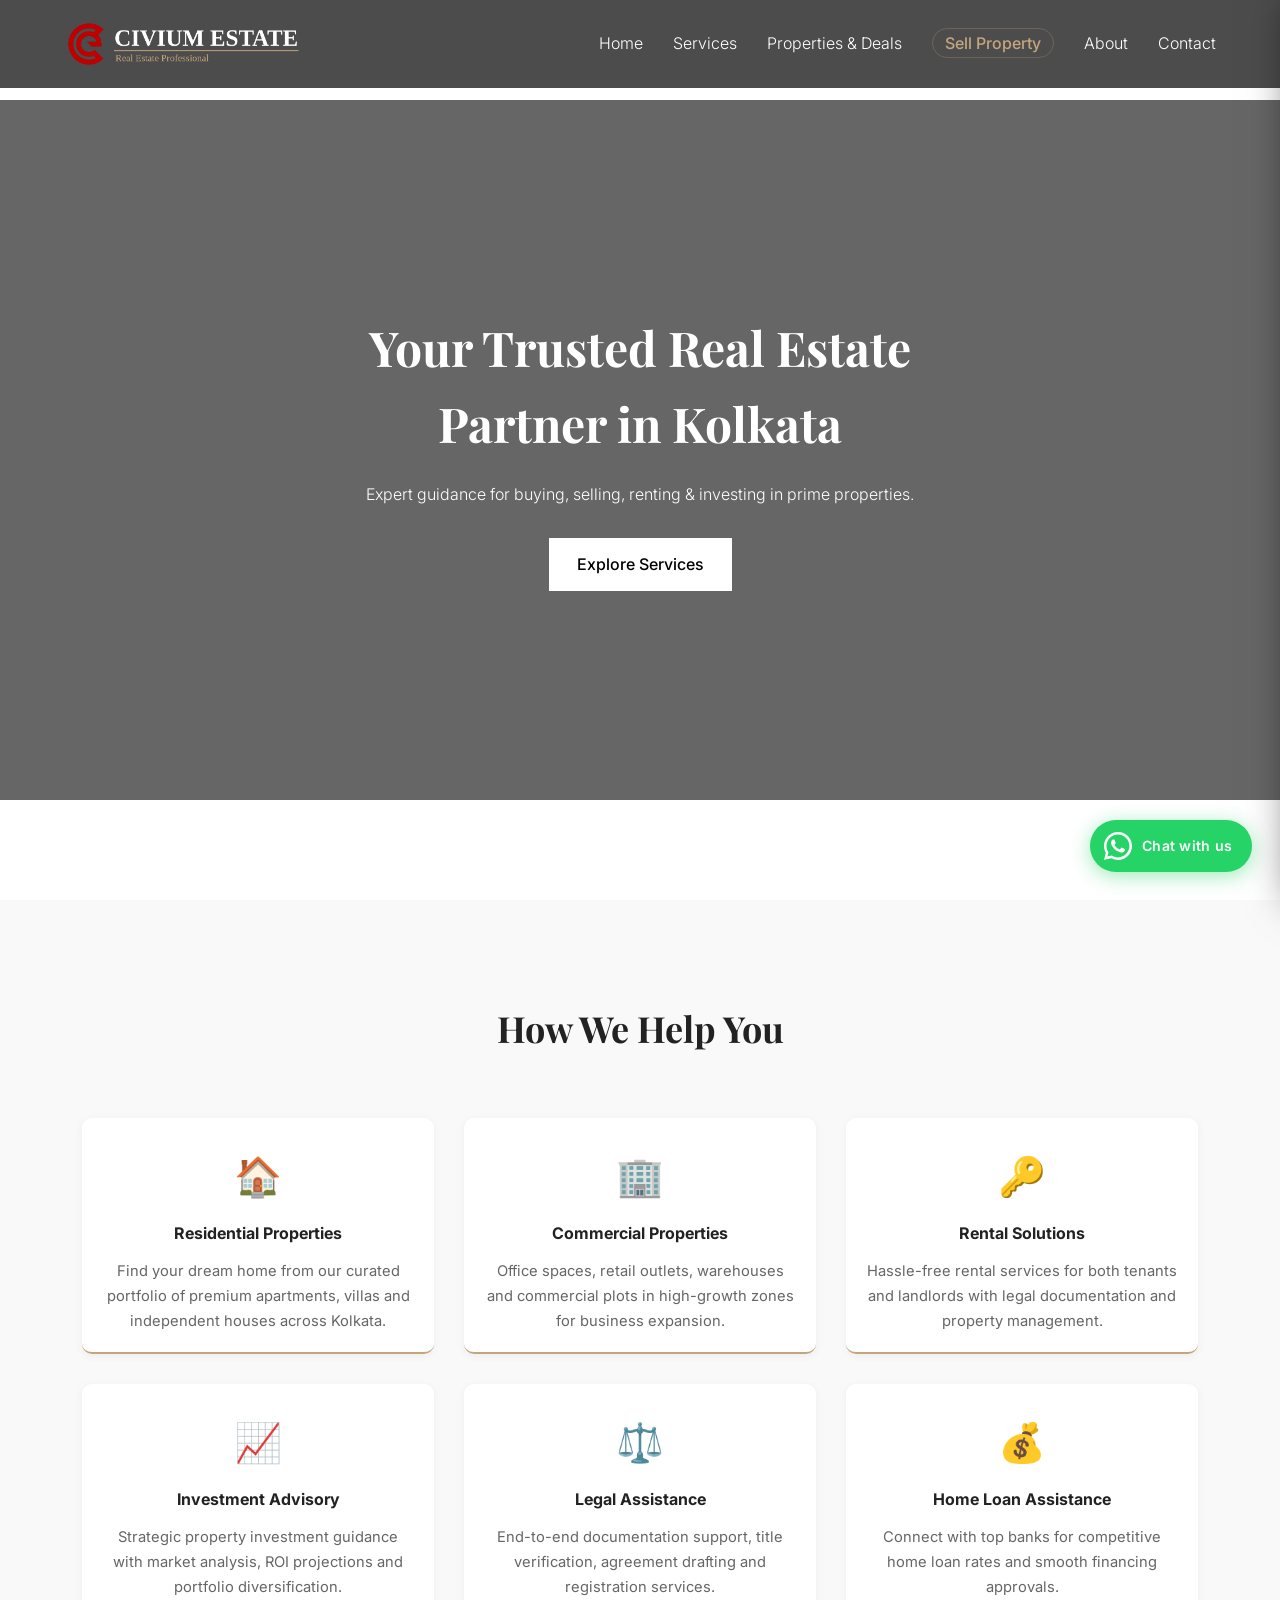
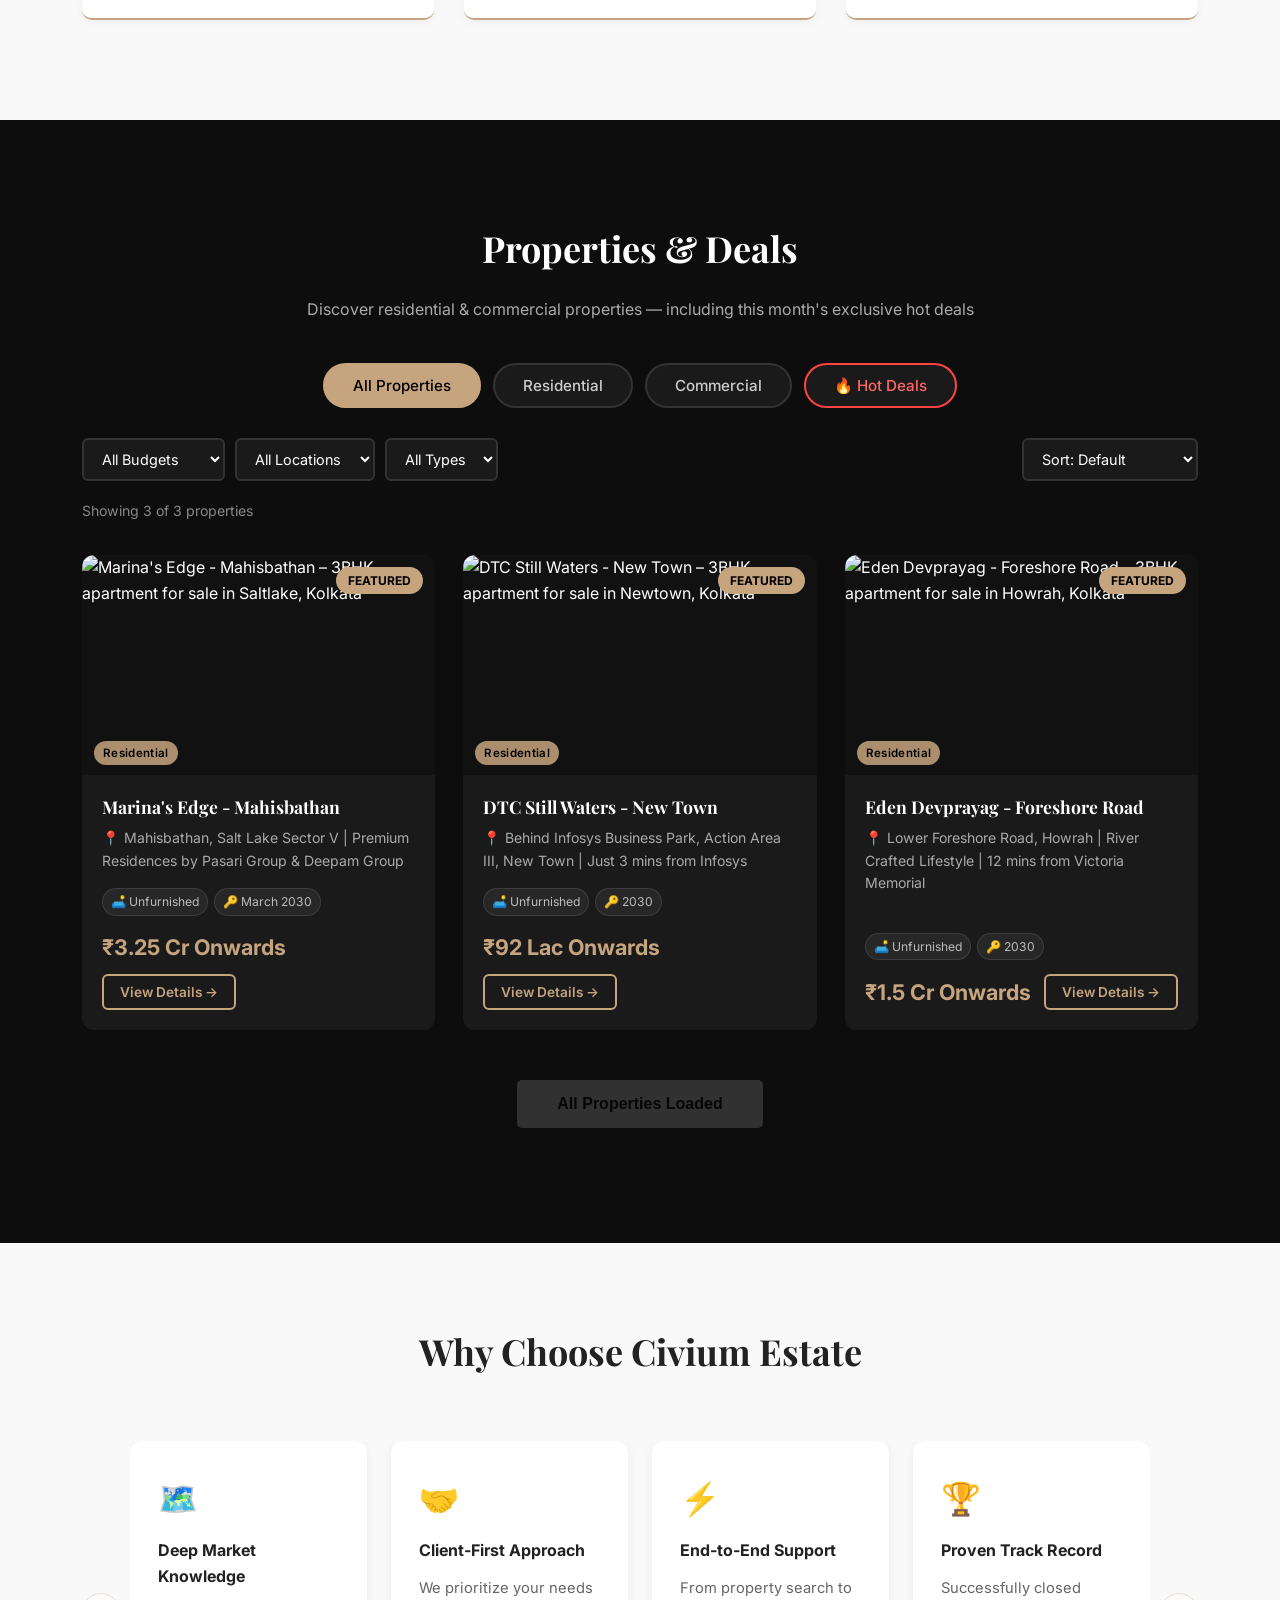
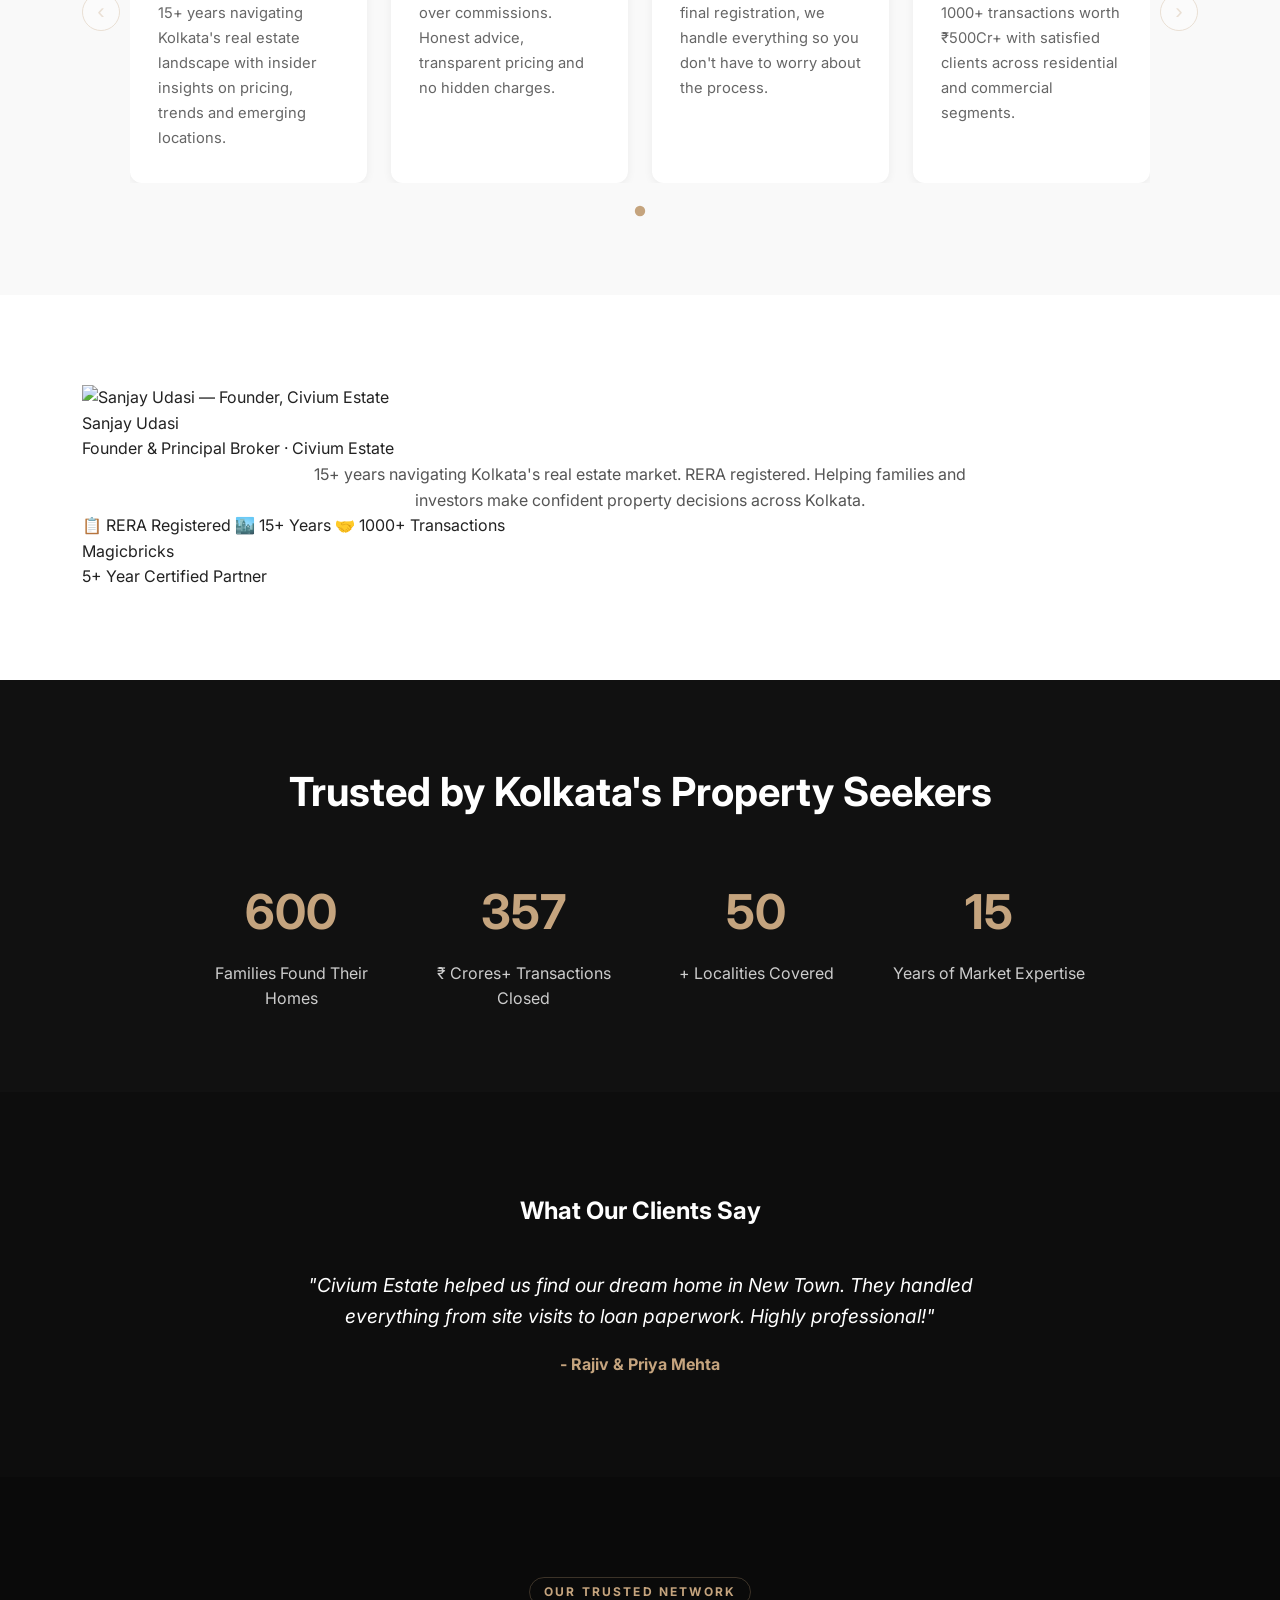
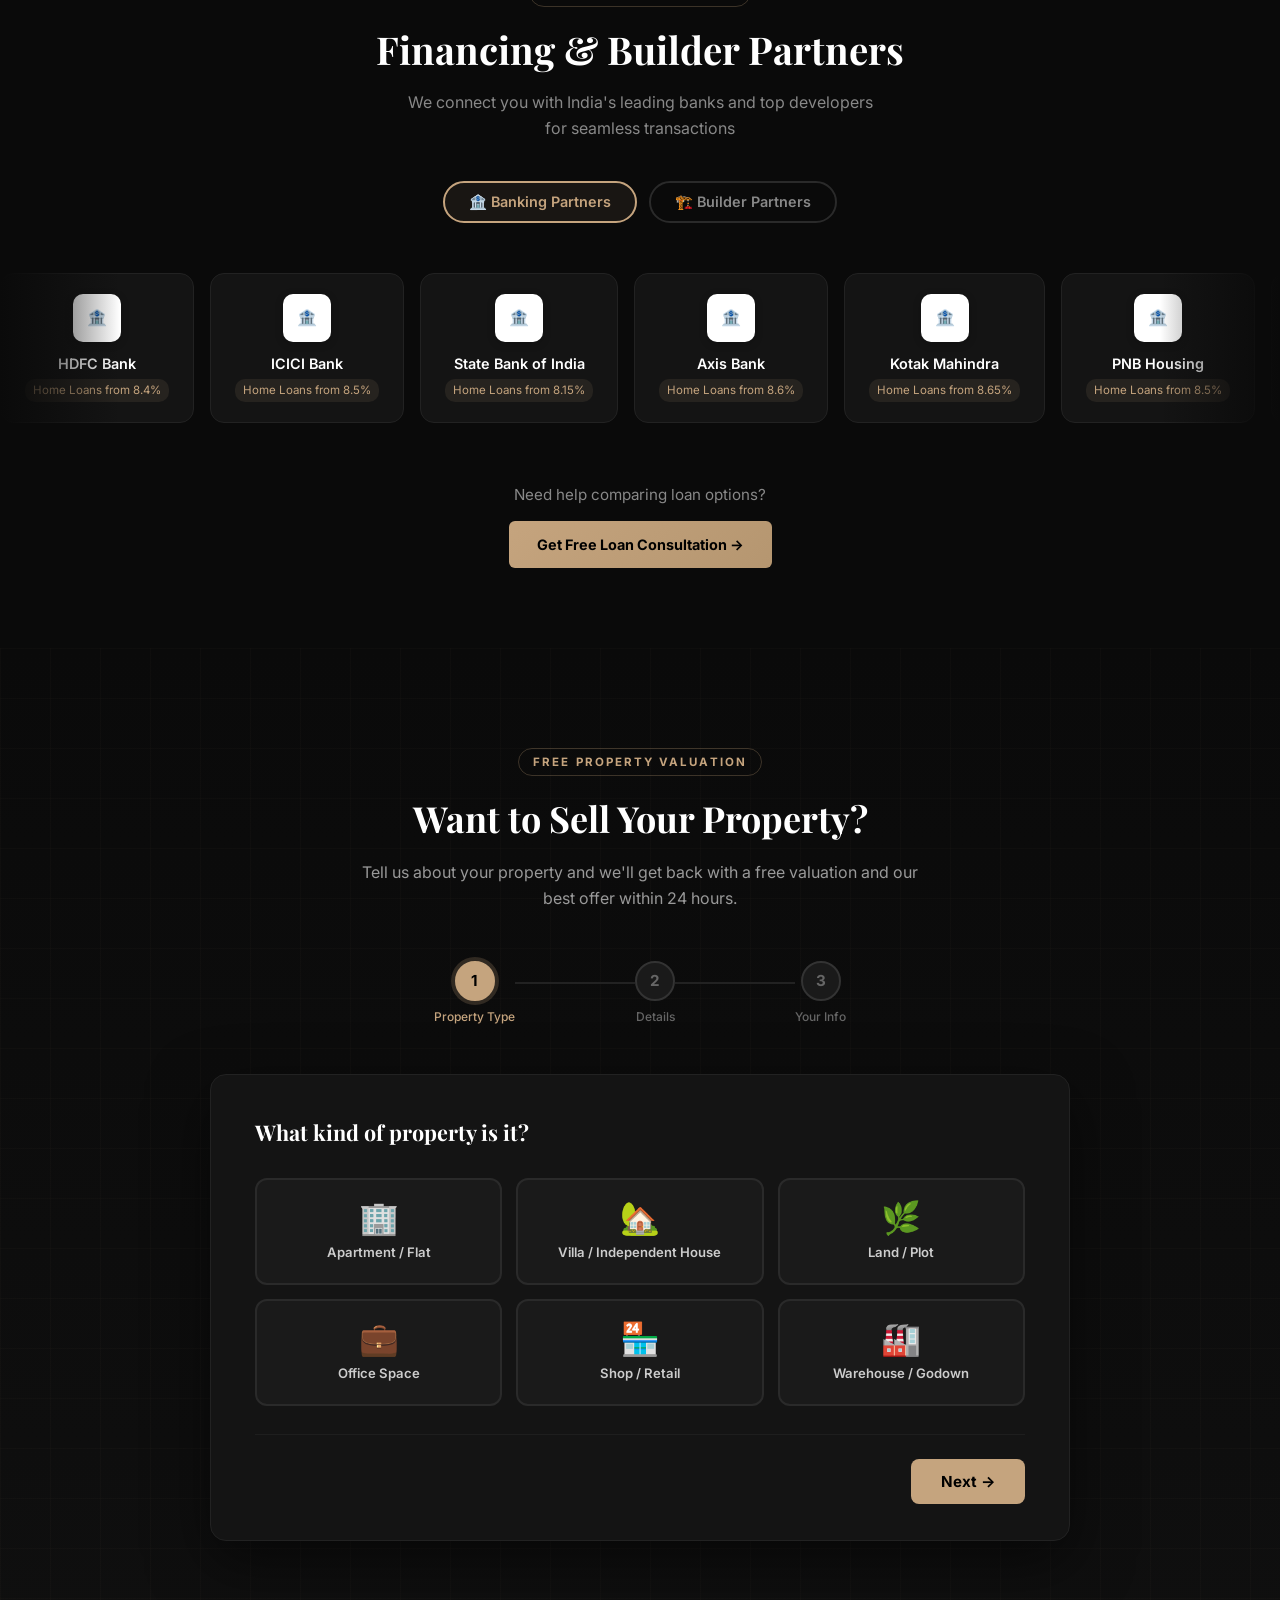
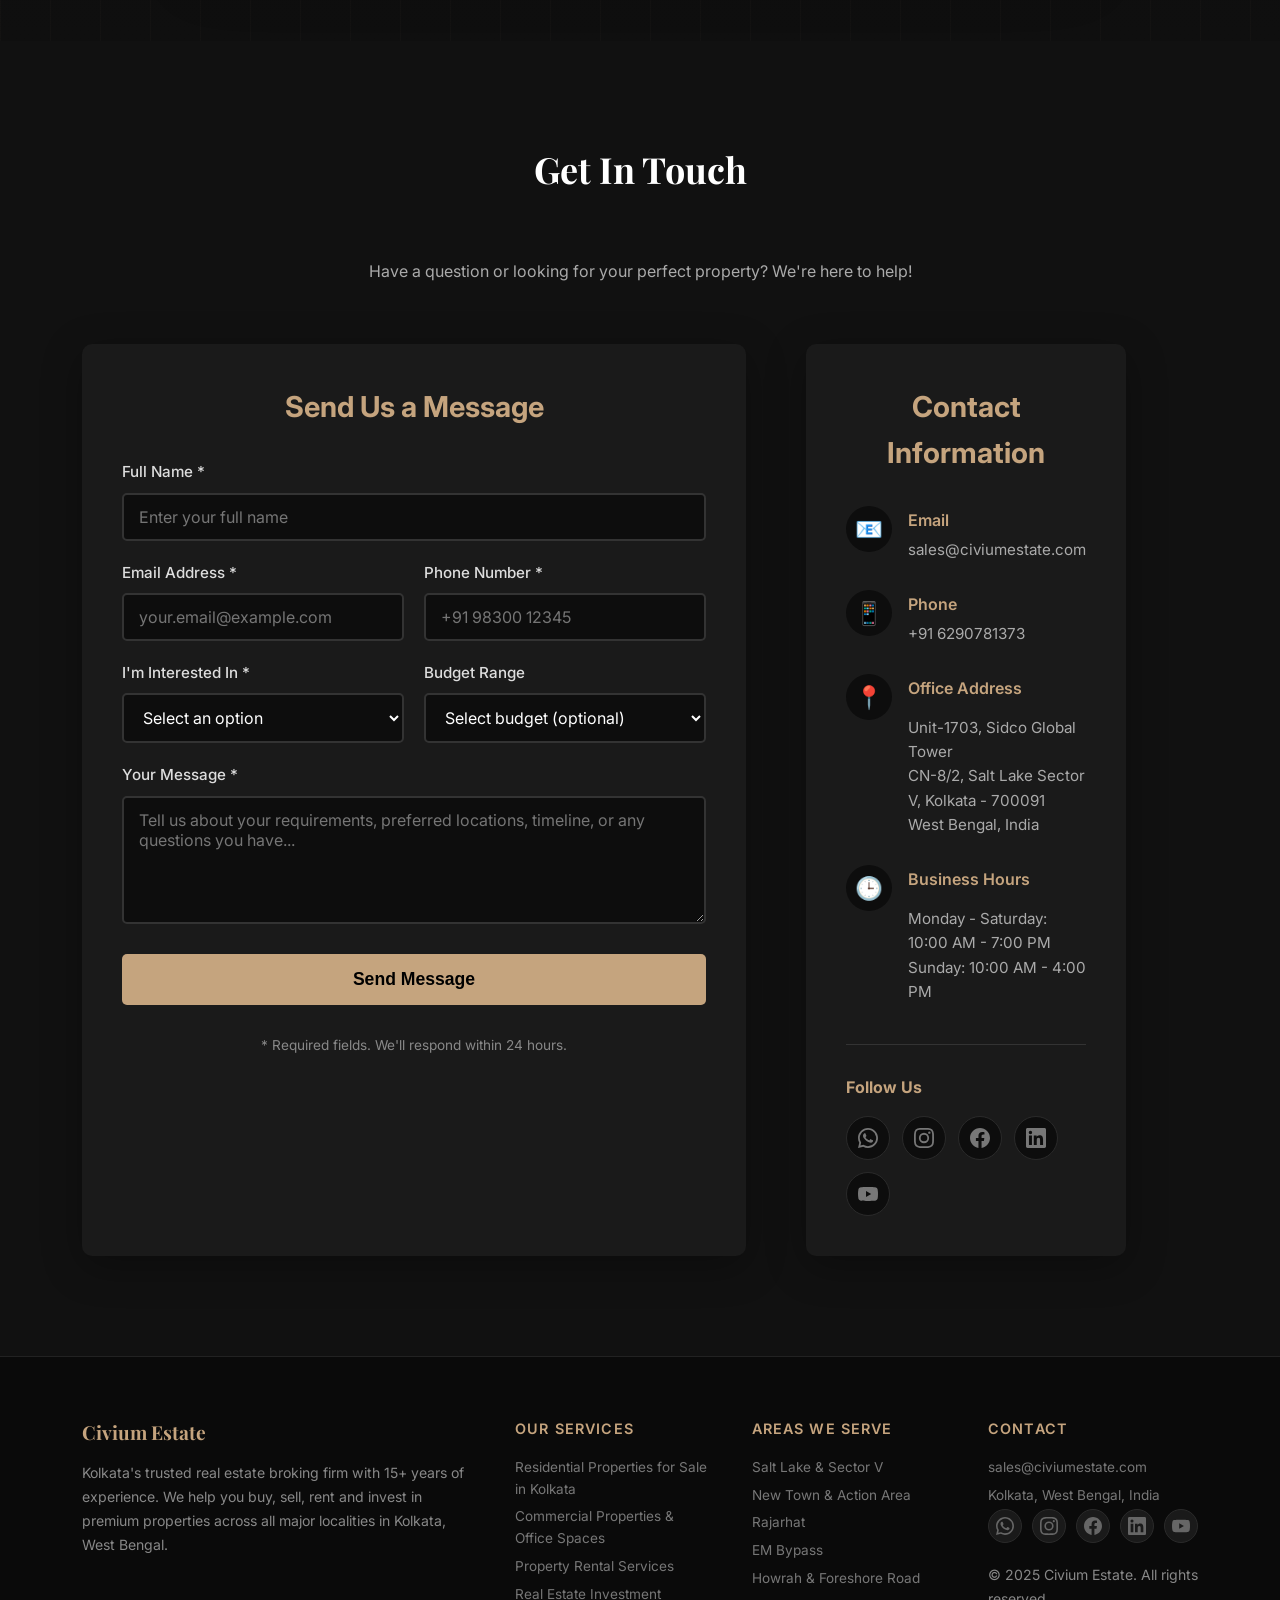
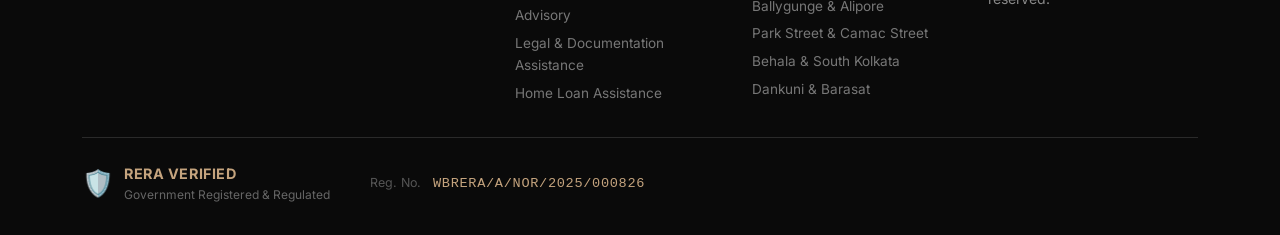
==== commit f109faa8: "Refactor about section layout and content Refactor about section to streamline layout and content." ====
--- a/index.html
+++ b/index.html
@@ -312,99 +312,40 @@
   <!-- About -->
   <section class="about" id="about">
     <div class="container">
-      <div class="about-inner">
-
-        <!-- Left — Photo + credential -->
-        <div class="about-photo-col" data-aos="fade-right">
-          <div class="about-photo-wrap">
-            <img src="https://i.ibb.co/chnmg3nW/preview.webp"
-                 alt="Sanjay Udasi — Founder, Civium Estate"
-                 class="about-photo">
-            <div class="about-mb-badge">
-              <img src="https://www.magicbricks.com/favicon.ico"
-                   alt="Magicbricks"
-                   class="about-mb-logo"
-                   onerror="this.style.display='none'">
-              <div class="about-mb-text">
-                <span class="about-mb-title">Certified Partner</span>
-                <span class="about-mb-sub">5+ Years · Magicbricks</span>
-              </div>
-            </div>
-          </div>
-        </div>
-
-        <!-- Right — Bio -->
-        <div class="about-bio-col" data-aos="fade-left">
-          <div class="about-eyebrow">Meet the Founder</div>
-          <h2 class="about-name">Sanjay Udasi</h2>
-          <p class="about-role">Founder &amp; Principal Broker, Civium Estate</p>
-
-          <p class="about-bio">
-            With over 15 years navigating Kolkata's real estate landscape, Sanjay Udasi has built Civium Estate on a foundation of trust, transparency and results. From first-time homebuyers to seasoned investors, he has helped thousands of clients make confident property decisions across Salt Lake, New Town, Rajarhat, Howrah and beyond.
-          </p>
-
-          <p class="about-bio">
-            A RERA-registered professional and a <strong>5+ year certified partner of Magicbricks</strong> — India's No. 1 property platform — Sanjay brings deep market intelligence, an extensive developer network and an unwavering commitment to his clients' best interests.
-          </p>
-
-          <div class="about-credentials">
-            <div class="about-credential">
-              <span class="about-credential-icon">🏅</span>
-              <div>
-                <strong>Magicbricks Certified Partner</strong>
-                <span>5+ Years of Continued Partnership</span>
-              </div>
-            </div>
-            <div class="about-credential">
-              <span class="about-credential-icon">📋</span>
-              <div>
-                <strong>RERA Registered</strong>
-                <span>WBRERA/A/NOR/2025/000826</span>
-              </div>
-            </div>
-            <div class="about-credential">
-              <span class="about-credential-icon">🏙️</span>
-              <div>
-                <strong>15+ Years Experience</strong>
-                <span>Kolkata Real Estate Market</span>
-              </div>
-            </div>
-          </div>
-        </div>
-
-      </div>
-
-      <!-- Platform Partners track -->
-      <div class="partners-track" id="ptab-platforms">
-        <div class="partners-scroll">
-          <div class="partner-chip">
-            <div class="partner-chip-logo">
-              <img src="https://www.magicbricks.com/favicon.ico" alt="Magicbricks" onerror="this.parentElement.innerHTML='🏠'">
-            </div>
-            <div class="partner-chip-name">Magicbricks</div>
-            <div class="partner-chip-tag">5+ Year Certified Partner</div>
-          </div>
-          <div class="partner-chip">
-            <div class="partner-chip-logo">
-              <img src="https://www.99acres.com/favicon.ico" alt="99acres" onerror="this.parentElement.innerHTML='🏠'">
-            </div>
-            <div class="partner-chip-name">99acres</div>
-            <div class="partner-chip-tag">Listed Partner</div>
-          </div>
-          <div class="partner-chip">
-            <div class="partner-chip-logo">
-              <img src="https://static.housing.com/favicon.ico" alt="Housing.com" onerror="this.parentElement.innerHTML='🏠'">
-            </div>
-            <div class="partner-chip-name">Housing.com</div>
-            <div class="partner-chip-tag">Listed Partner</div>
-          </div>
-        </div>
-      </div>
-
+      <div class="about-card" data-aos="fade-up">
+
+        <div class="about-card-left">
+          <img src="https://i.ibb.co/chnmg3nW/preview.webp"
+               alt="Sanjay Udasi — Founder, Civium Estate"
+               class="about-avatar">
+          <div class="about-card-info">
+            <div class="about-card-name">Sanjay Udasi</div>
+            <div class="about-card-role">Founder &amp; Principal Broker · Civium Estate</div>
+            <p class="about-card-bio">15+ years navigating Kolkata's real estate market. RERA registered. Helping families and investors make confident property decisions across Kolkata.</p>
+            <div class="about-card-pills">
+              <span class="about-pill">📋 RERA Registered</span>
+              <span class="about-pill">🏙️ 15+ Years</span>
+              <span class="about-pill">🤝 1000+ Transactions</span>
+            </div>
+          </div>
+        </div>
+
+        <div class="about-mb-chip">
+          <img src="https://www.magicbricks.com/favicon.ico"
+               alt="Magicbricks"
+               class="about-mb-chip-logo"
+               onerror="this.style.display='none'">
+          <div>
+            <div class="about-mb-chip-title">Magicbricks</div>
+            <div class="about-mb-chip-sub">5+ Year Certified Partner</div>
+          </div>
+        </div>
+
+      </div>
     </div>
   </section>
 
-  <!-- Credibility -->
+    <!-- Credibility -->
   <section class="credibility" id="credibility">
     <div class="container">
       <h2 data-aos="fade-up">Trusted by Kolkata's Property Seekers</h2>
--- a/css/style.css
+++ b/css/style.css
@@ -2928,3 +2928,161 @@
 /* Hide when enquiry modal or nav is open */
 body.enq-modal-active .whatsapp-float,
 body.nav-open .whatsapp-float { opacity: 0; pointer-events: none; }
+
+.about {
+  padding: 90px 20px;
+  background: #fff;
+}
+
+.about-inner {
+  display: grid;
+  grid-template-columns: 380px 1fr;
+  gap: 70px;
+  align-items: center;
+  max-width: 1100px;
+  margin: 0 auto;
+}
+
+/* ── Photo column ── */
+.about-photo-col { position: relative; }
+
+.about-photo-wrap {
+  position: relative;
+  display: inline-block;
+  width: 100%;
+}
+
+.about-photo {
+  width: 100%;
+  max-width: 360px;
+  border-radius: 16px;
+  display: block;
+  object-fit: cover;
+  box-shadow: 0 20px 60px rgba(0,0,0,0.15);
+}
+
+/* Magicbricks floating badge */
+.about-mb-badge {
+  position: absolute;
+  bottom: -18px;
+  right: -18px;
+  background: #fff;
+  border-radius: 12px;
+  padding: 12px 16px;
+  display: flex;
+  align-items: center;
+  gap: 10px;
+  box-shadow: 0 8px 30px rgba(0,0,0,0.12);
+  border: 1px solid #eee;
+  max-width: 220px;
+}
+
+.about-mb-logo {
+  width: 32px;
+  height: 32px;
+  object-fit: contain;
+  flex-shrink: 0;
+}
+
+.about-mb-text {
+  display: flex;
+  flex-direction: column;
+}
+
+.about-mb-title {
+  font-size: 0.82rem;
+  font-weight: 700;
+  color: #222;
+  line-height: 1.2;
+}
+
+.about-mb-sub {
+  font-size: 0.72rem;
+  color: #888;
+  margin-top: 2px;
+}
+
+/* ── Bio column ── */
+.about-eyebrow {
+  font-size: 0.78rem;
+  font-weight: 600;
+  text-transform: uppercase;
+  letter-spacing: 0.1em;
+  color: #C5A47E;
+  margin-bottom: 10px;
+}
+
+.about-name {
+  font-family: 'Playfair Display', serif;
+  font-size: 2.2rem;
+  color: #111;
+  margin: 0 0 6px;
+}
+
+.about-role {
+  color: #888;
+  font-size: 0.9rem;
+  margin: 0 0 24px;
+}
+
+.about-bio {
+  color: #555;
+  line-height: 1.8;
+  font-size: 0.95rem;
+  margin-bottom: 16px;
+}
+
+.about-bio strong { color: #222; }
+
+/* Credentials */
+.about-credentials {
+  display: flex;
+  flex-direction: column;
+  gap: 14px;
+  margin-top: 28px;
+  padding-top: 24px;
+  border-top: 1px solid #eee;
+}
+
+.about-credential {
+  display: flex;
+  align-items: flex-start;
+  gap: 12px;
+}
+
+.about-credential-icon {
+  font-size: 1.3rem;
+  flex-shrink: 0;
+  margin-top: 2px;
+}
+
+.about-credential strong {
+  display: block;
+  color: #222;
+  font-size: 0.9rem;
+  margin-bottom: 2px;
+}
+
+.about-credential span {
+  color: #888;
+  font-size: 0.8rem;
+}
+
+/* Mobile */
+@media (max-width: 900px) {
+  .about-inner {
+    grid-template-columns: 1fr;
+    gap: 50px;
+    text-align: center;
+  }
+  .about-photo { max-width: 280px; margin: 0 auto; }
+  .about-photo-wrap { display: flex; justify-content: center; }
+  .about-mb-badge { right: 10px; bottom: -14px; }
+  .about-credential { text-align: left; }
+  .about-name { font-size: 1.8rem; }
+}
+
+@media (max-width: 480px) {
+  .about-mb-badge { position: static; margin: 20px auto 0; justify-content: center; max-width: 100%; }
+  .about-photo-wrap { flex-direction: column; align-items: center; }
+}
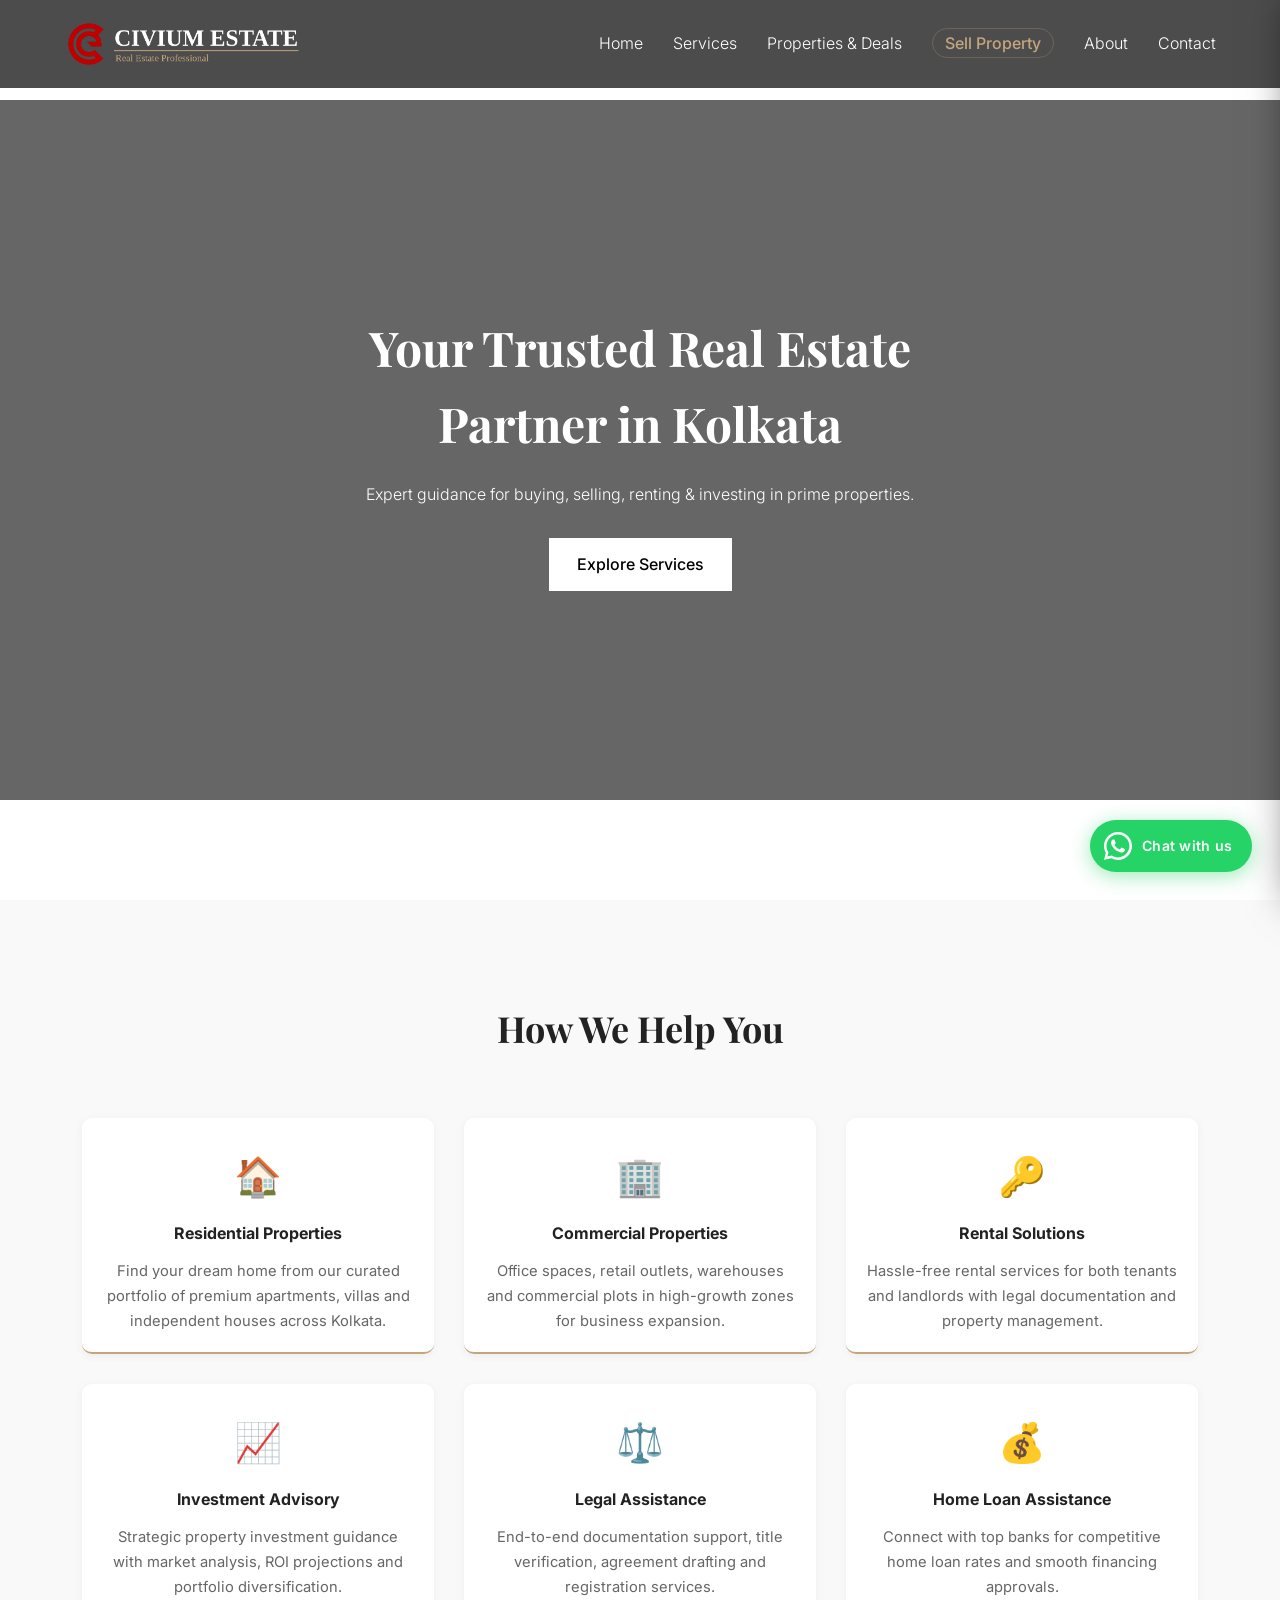
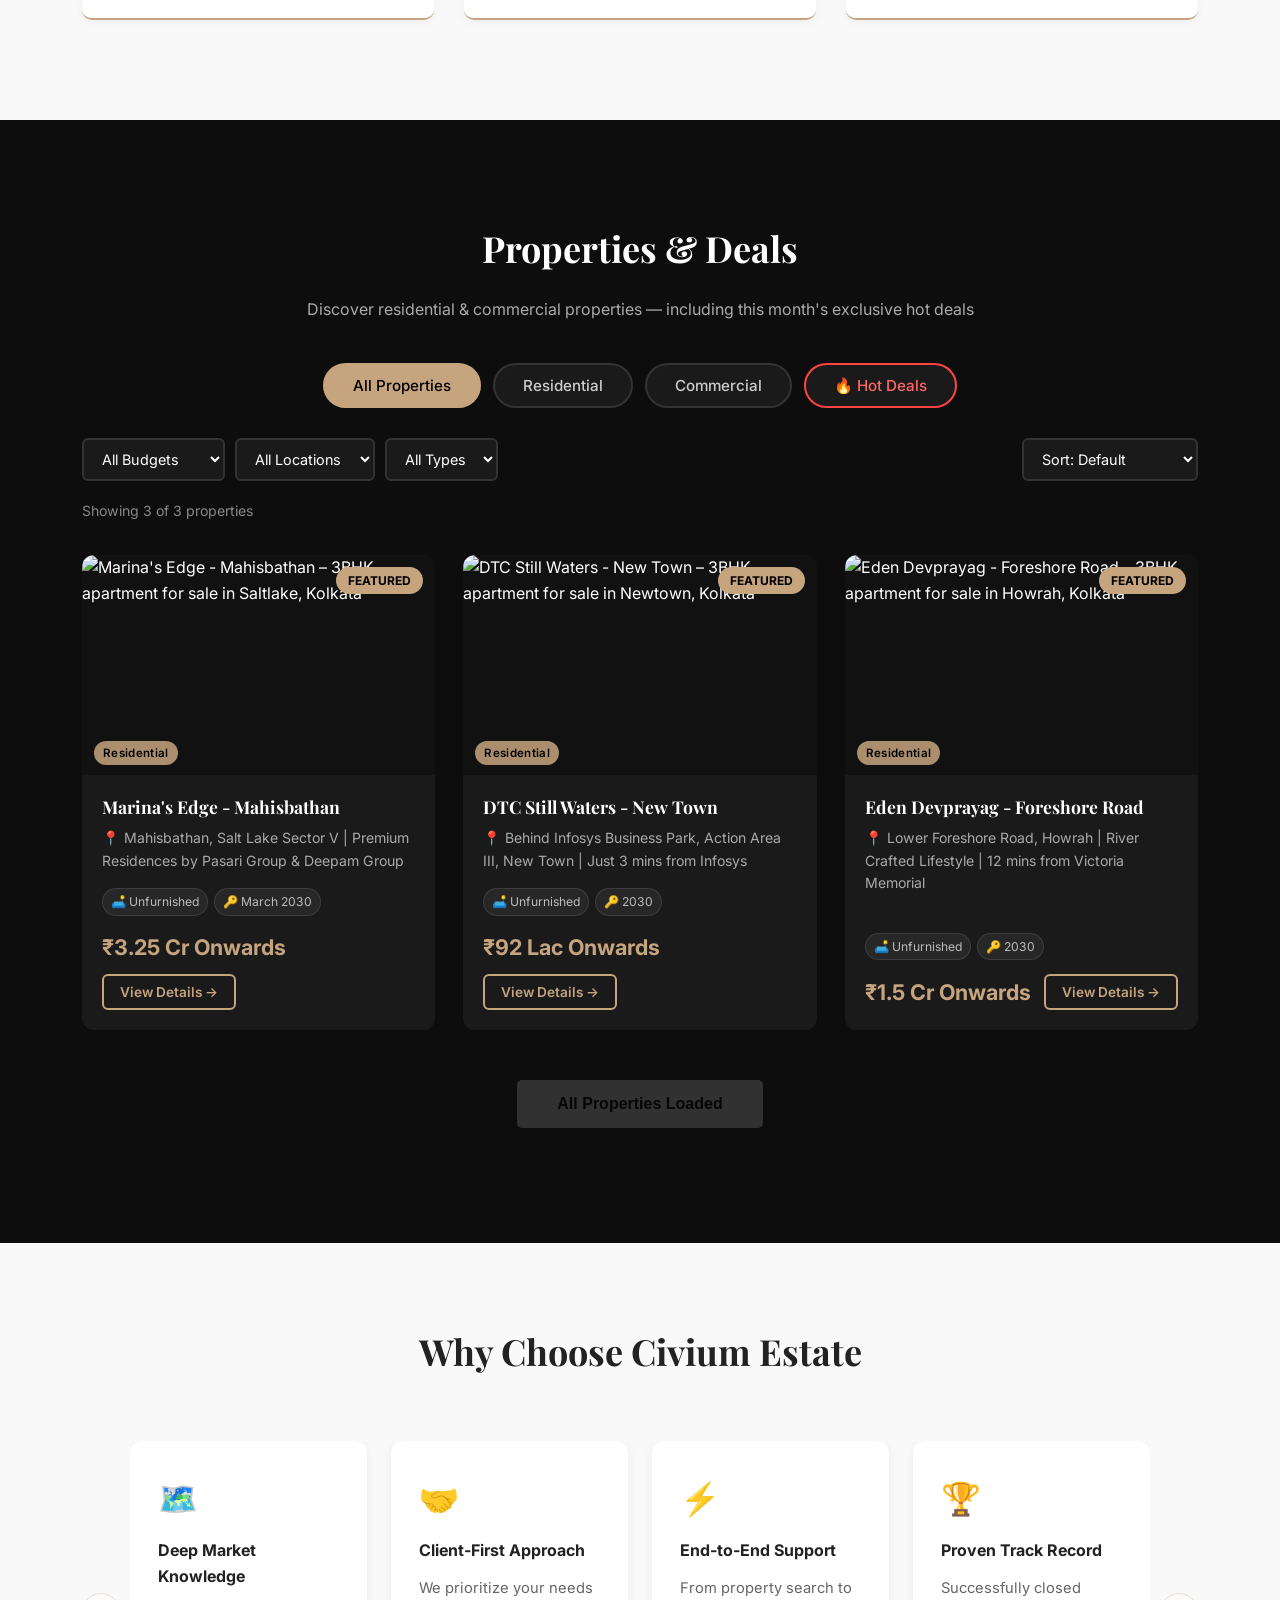
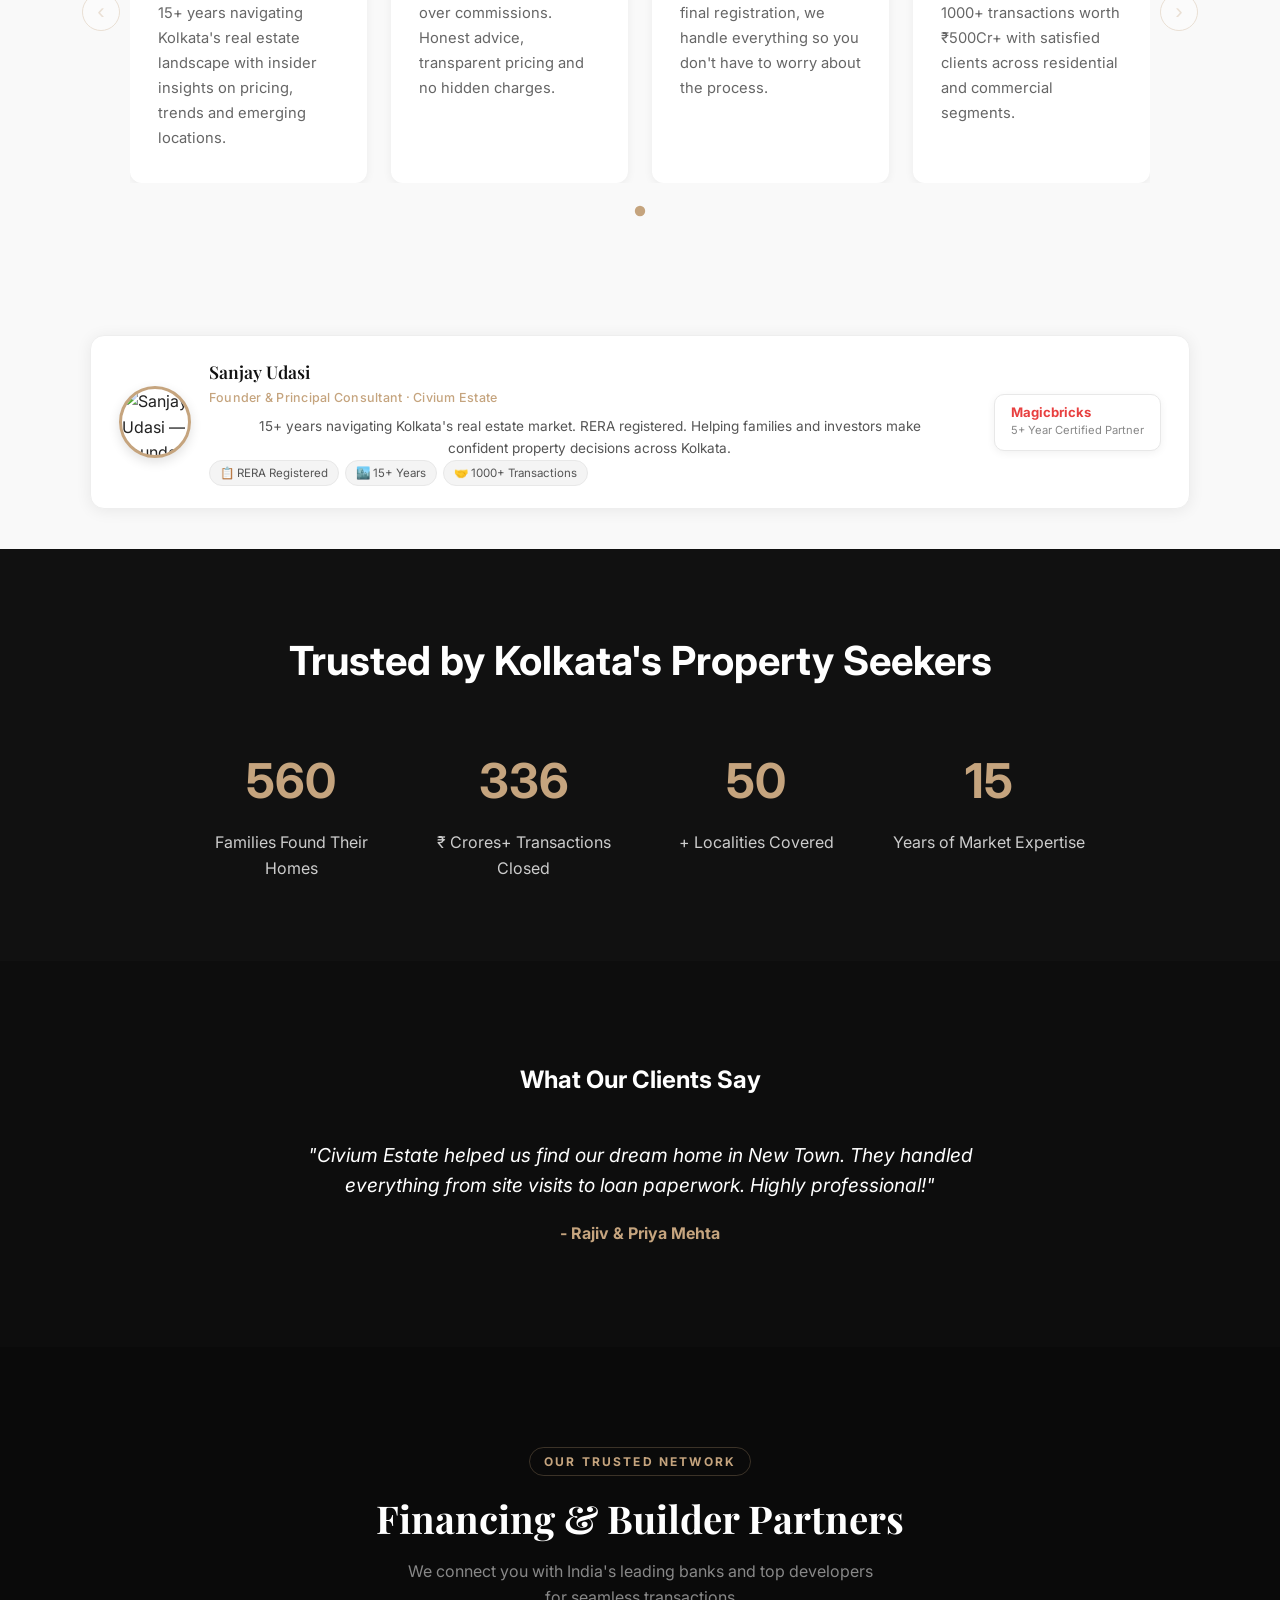
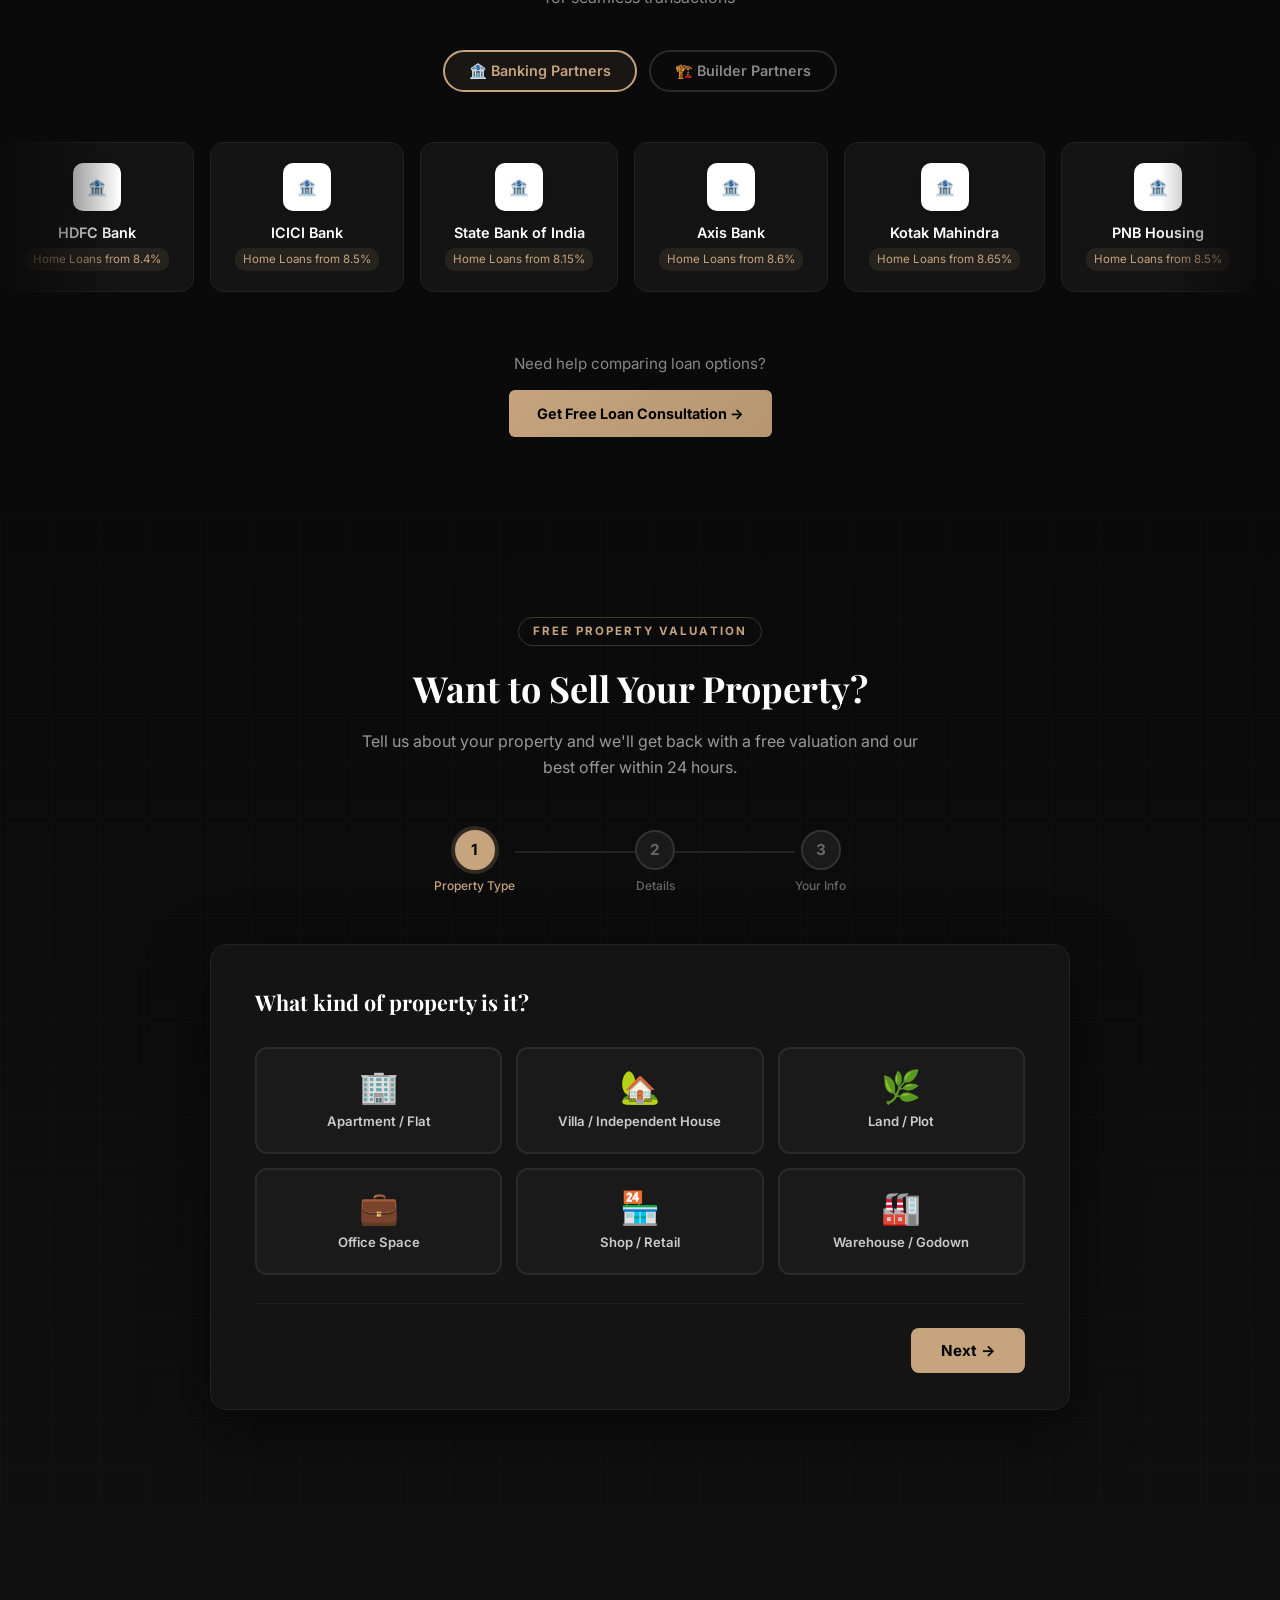
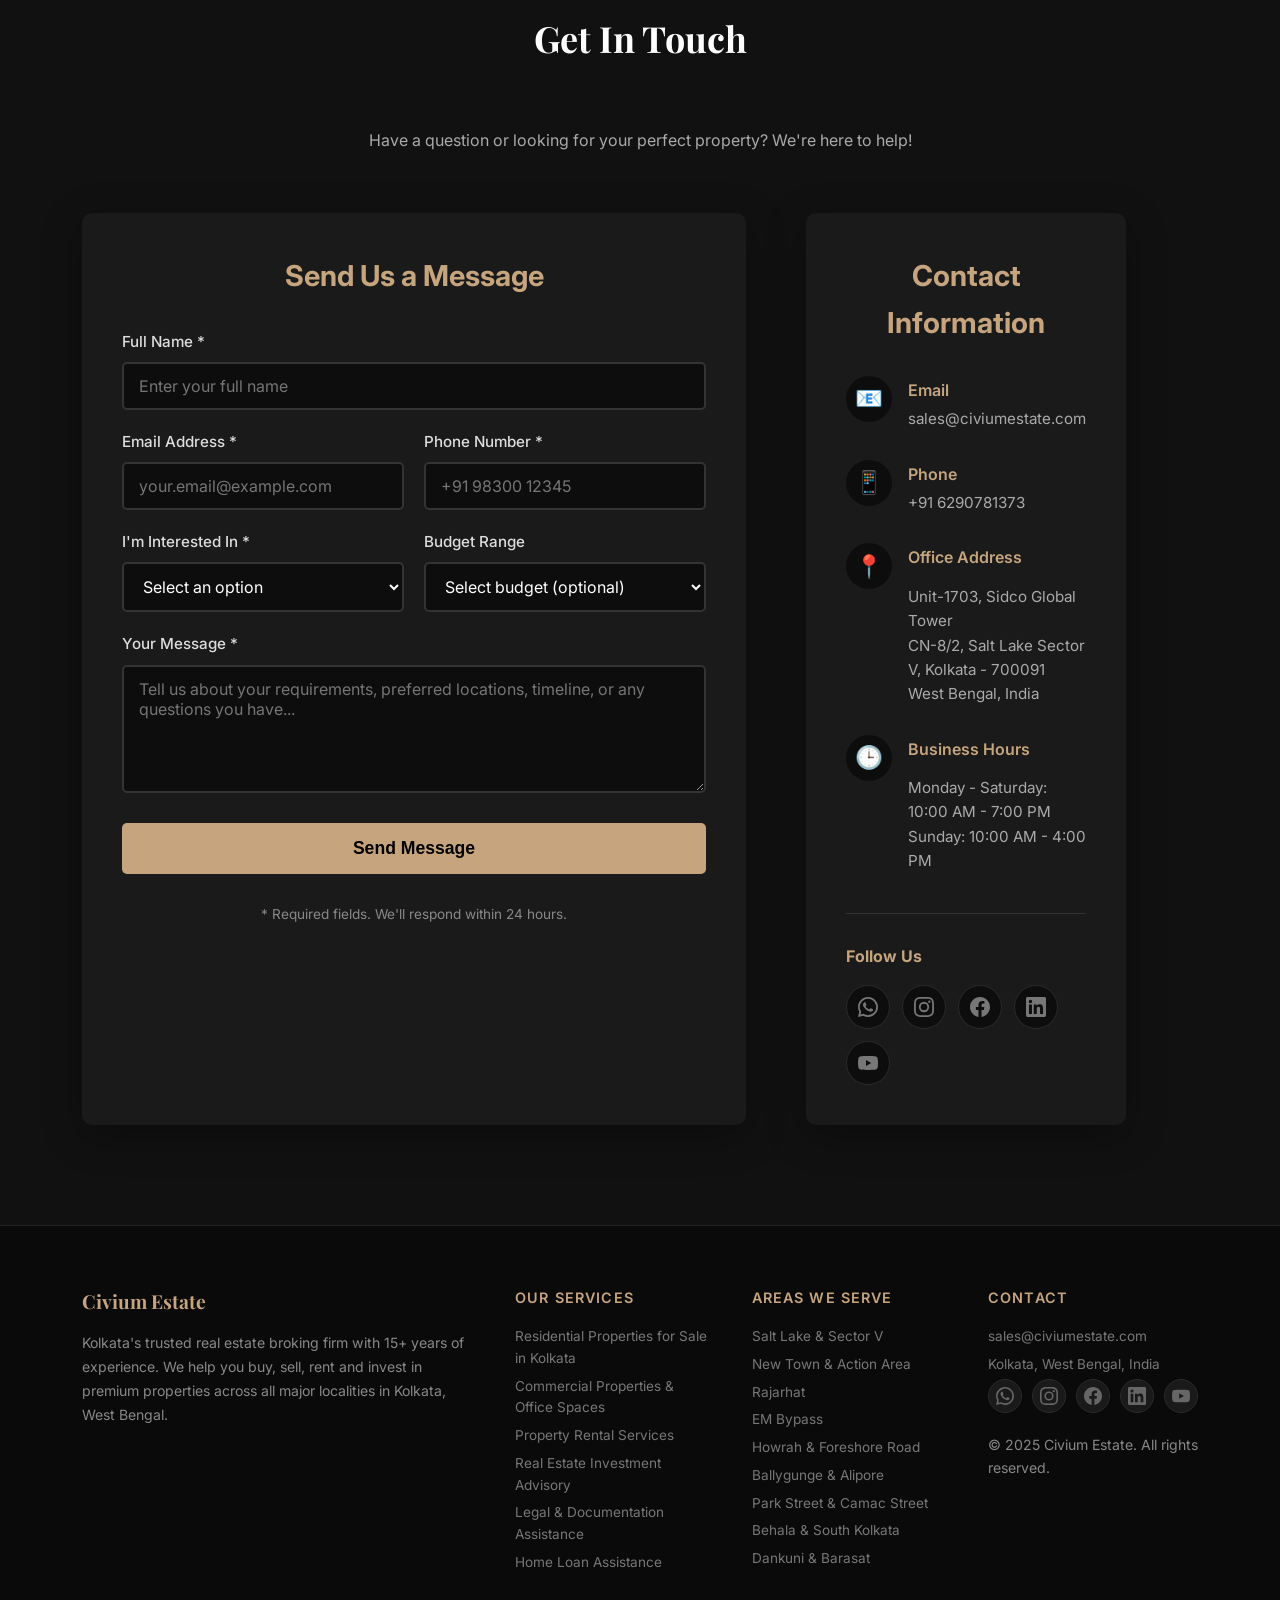
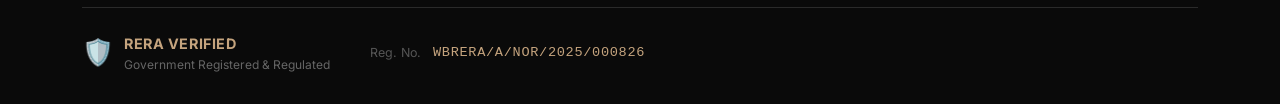
==== commit 69dcd024: "Update role from Principal Broker to Principal Consultant" ====
--- a/index.html
+++ b/index.html
@@ -320,7 +320,7 @@
                class="about-avatar">
           <div class="about-card-info">
             <div class="about-card-name">Sanjay Udasi</div>
-            <div class="about-card-role">Founder &amp; Principal Broker · Civium Estate</div>
+            <div class="about-card-role">Founder &amp; Principal Consultant · Civium Estate</div>
             <p class="about-card-bio">15+ years navigating Kolkata's real estate market. RERA registered. Helping families and investors make confident property decisions across Kolkata.</p>
             <div class="about-card-pills">
               <span class="about-pill">📋 RERA Registered</span>
--- a/css/style.css
+++ b/css/style.css
@@ -1191,7 +1191,6 @@
 .social-links { margin-top: 40px; padding-top: 30px; border-top: 1px solid #333; }
 .social-links h4 { color: #c5a47e; margin-bottom: 15px; }
 .social-icons { display: flex; gap: 15px; }
-
 
 
 @media (max-width: 968px) {
@@ -2929,160 +2928,164 @@
 body.enq-modal-active .whatsapp-float,
 body.nav-open .whatsapp-float { opacity: 0; pointer-events: none; }
 
+
+/* ── Photo column ── */
+
+
+/* Magicbricks floating badge */
+
+
+/* ── Bio column ── */
+
+
+/* Credentials */
+
+
+/* Mobile */
+@media (max-width: 900px) {
+  
+  
+  
+  
+  
+  
+}
+
+@media (max-width: 480px) {
+  
+  
+}
+/* ============================
+   ABOUT — Compact Card
+============================ */
+
 .about {
-  padding: 90px 20px;
+  padding: 40px 20px;
+  background: #f9f9f9;
+}
+
+.about-card {
+  display: flex;
+  align-items: center;
+  justify-content: space-between;
+  gap: 24px;
   background: #fff;
-}
-
-.about-inner {
-  display: grid;
-  grid-template-columns: 380px 1fr;
-  gap: 70px;
-  align-items: center;
+  border-radius: 14px;
+  padding: 22px 28px;
+  box-shadow: 0 2px 16px rgba(0,0,0,0.07);
+  border: 1px solid #eee;
   max-width: 1100px;
   margin: 0 auto;
 }
 
-/* ── Photo column ── */
-.about-photo-col { position: relative; }
-
-.about-photo-wrap {
-  position: relative;
-  display: inline-block;
-  width: 100%;
-}
-
-.about-photo {
-  width: 100%;
-  max-width: 360px;
-  border-radius: 16px;
-  display: block;
+.about-card-left {
+  display: flex;
+  align-items: center;
+  gap: 18px;
+  flex: 1;
+  min-width: 0;
+}
+
+/* Avatar */
+.about-avatar {
+  width: 72px;
+  height: 72px;
+  border-radius: 50%;
   object-fit: cover;
-  box-shadow: 0 20px 60px rgba(0,0,0,0.15);
-}
-
-/* Magicbricks floating badge */
-.about-mb-badge {
-  position: absolute;
-  bottom: -18px;
-  right: -18px;
+  object-position: top center;
+  border: 3px solid #C5A47E;
+  flex-shrink: 0;
+  box-shadow: 0 4px 12px rgba(0,0,0,0.12);
+}
+
+/* Info block */
+.about-card-info { flex: 1; min-width: 0; }
+
+.about-card-name {
+  font-family: 'Playfair Display', serif;
+  font-size: 1.1rem;
+  color: #111;
+  font-weight: 600;
+  margin-bottom: 2px;
+}
+
+.about-card-role {
+  font-size: 0.78rem;
+  color: #C5A47E;
+  font-weight: 500;
+  margin-bottom: 8px;
+  letter-spacing: 0.02em;
+}
+
+.about-card-bio {
+  font-size: 0.85rem;
+  color: #666;
+  line-height: 1.6;
+  margin: 0 0 10px;
+}
+
+.about-card-pills {
+  display: flex;
+  flex-wrap: wrap;
+  gap: 6px;
+}
+
+.about-pill {
+  font-size: 0.72rem;
+  color: #555;
+  background: #f4f4f4;
+  border: 1px solid #e8e8e8;
+  border-radius: 20px;
+  padding: 3px 10px;
+  white-space: nowrap;
+}
+
+/* Magicbricks chip */
+.about-mb-chip {
+  display: flex;
+  align-items: center;
+  gap: 10px;
   background: #fff;
-  border-radius: 12px;
-  padding: 12px 16px;
-  display: flex;
-  align-items: center;
-  gap: 10px;
-  box-shadow: 0 8px 30px rgba(0,0,0,0.12);
-  border: 1px solid #eee;
-  max-width: 220px;
-}
-
-.about-mb-logo {
-  width: 32px;
-  height: 32px;
+  border: 1.5px solid #e8e8e8;
+  border-radius: 10px;
+  padding: 10px 16px;
+  flex-shrink: 0;
+  box-shadow: 0 2px 8px rgba(0,0,0,0.06);
+  white-space: nowrap;
+}
+
+.about-mb-chip-logo {
+  width: 28px;
+  height: 28px;
   object-fit: contain;
-  flex-shrink: 0;
-}
-
-.about-mb-text {
-  display: flex;
-  flex-direction: column;
-}
-
-.about-mb-title {
+}
+
+.about-mb-chip-title {
   font-size: 0.82rem;
   font-weight: 700;
-  color: #222;
+  color: #E84040;
   line-height: 1.2;
 }
 
-.about-mb-sub {
-  font-size: 0.72rem;
+.about-mb-chip-sub {
+  font-size: 0.7rem;
   color: #888;
-  margin-top: 2px;
-}
-
-/* ── Bio column ── */
-.about-eyebrow {
-  font-size: 0.78rem;
-  font-weight: 600;
-  text-transform: uppercase;
-  letter-spacing: 0.1em;
-  color: #C5A47E;
-  margin-bottom: 10px;
-}
-
-.about-name {
-  font-family: 'Playfair Display', serif;
-  font-size: 2.2rem;
-  color: #111;
-  margin: 0 0 6px;
-}
-
-.about-role {
-  color: #888;
-  font-size: 0.9rem;
-  margin: 0 0 24px;
-}
-
-.about-bio {
-  color: #555;
-  line-height: 1.8;
-  font-size: 0.95rem;
-  margin-bottom: 16px;
-}
-
-.about-bio strong { color: #222; }
-
-/* Credentials */
-.about-credentials {
-  display: flex;
-  flex-direction: column;
-  gap: 14px;
-  margin-top: 28px;
-  padding-top: 24px;
-  border-top: 1px solid #eee;
-}
-
-.about-credential {
-  display: flex;
-  align-items: flex-start;
-  gap: 12px;
-}
-
-.about-credential-icon {
-  font-size: 1.3rem;
-  flex-shrink: 0;
-  margin-top: 2px;
-}
-
-.about-credential strong {
-  display: block;
-  color: #222;
-  font-size: 0.9rem;
-  margin-bottom: 2px;
-}
-
-.about-credential span {
-  color: #888;
-  font-size: 0.8rem;
+  margin-top: 1px;
 }
 
 /* Mobile */
-@media (max-width: 900px) {
-  .about-inner {
-    grid-template-columns: 1fr;
-    gap: 50px;
-    text-align: center;
+@media (max-width: 768px) {
+  .about-card {
+    flex-direction: column;
+    align-items: flex-start;
+    padding: 18px;
+    gap: 16px;
   }
-  .about-photo { max-width: 280px; margin: 0 auto; }
-  .about-photo-wrap { display: flex; justify-content: center; }
-  .about-mb-badge { right: 10px; bottom: -14px; }
-  .about-credential { text-align: left; }
-  .about-name { font-size: 1.8rem; }
+  .about-mb-chip { align-self: flex-start; }
+  .about-card-bio { display: none; } /* Keep it tight on mobile */
 }
 
 @media (max-width: 480px) {
-  .about-mb-badge { position: static; margin: 20px auto 0; justify-content: center; max-width: 100%; }
-  .about-photo-wrap { flex-direction: column; align-items: center; }
-}
+  .about-avatar { width: 58px; height: 58px; }
+  .about-card-name { font-size: 1rem; }
+}
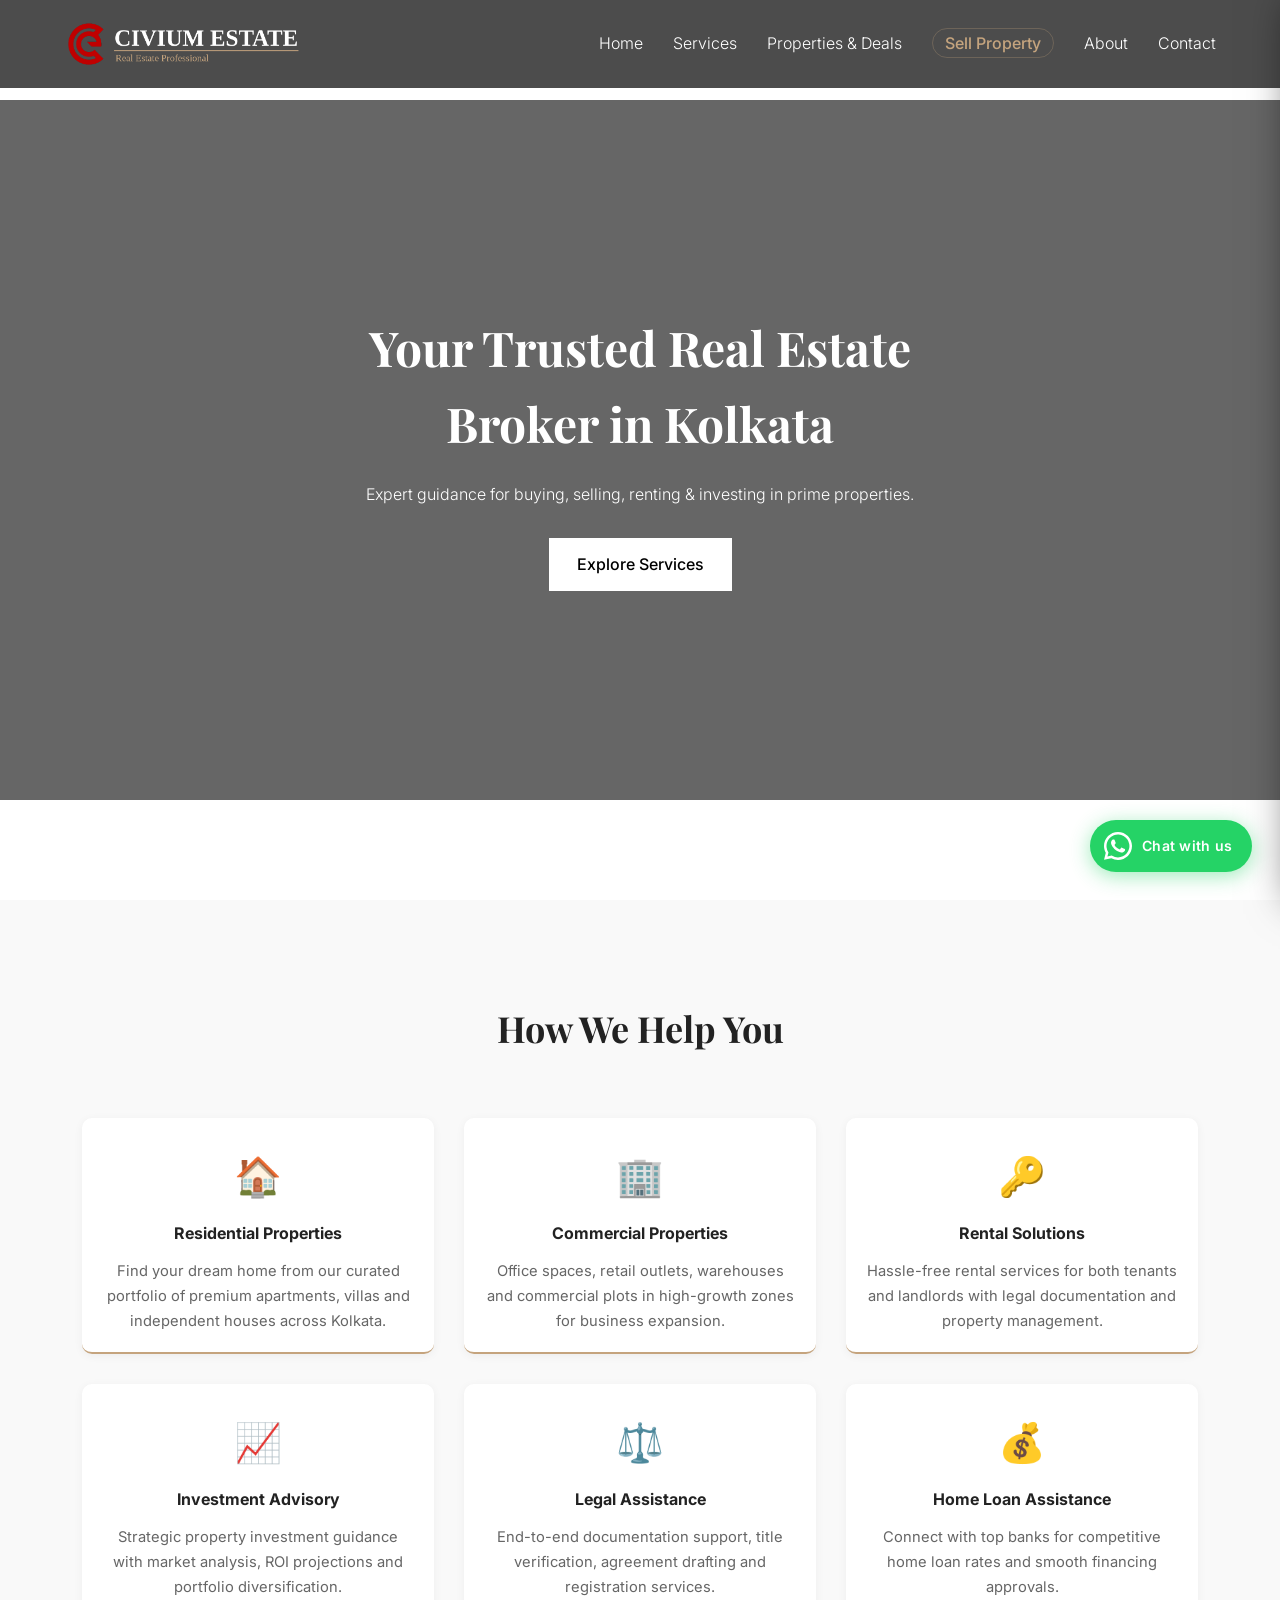
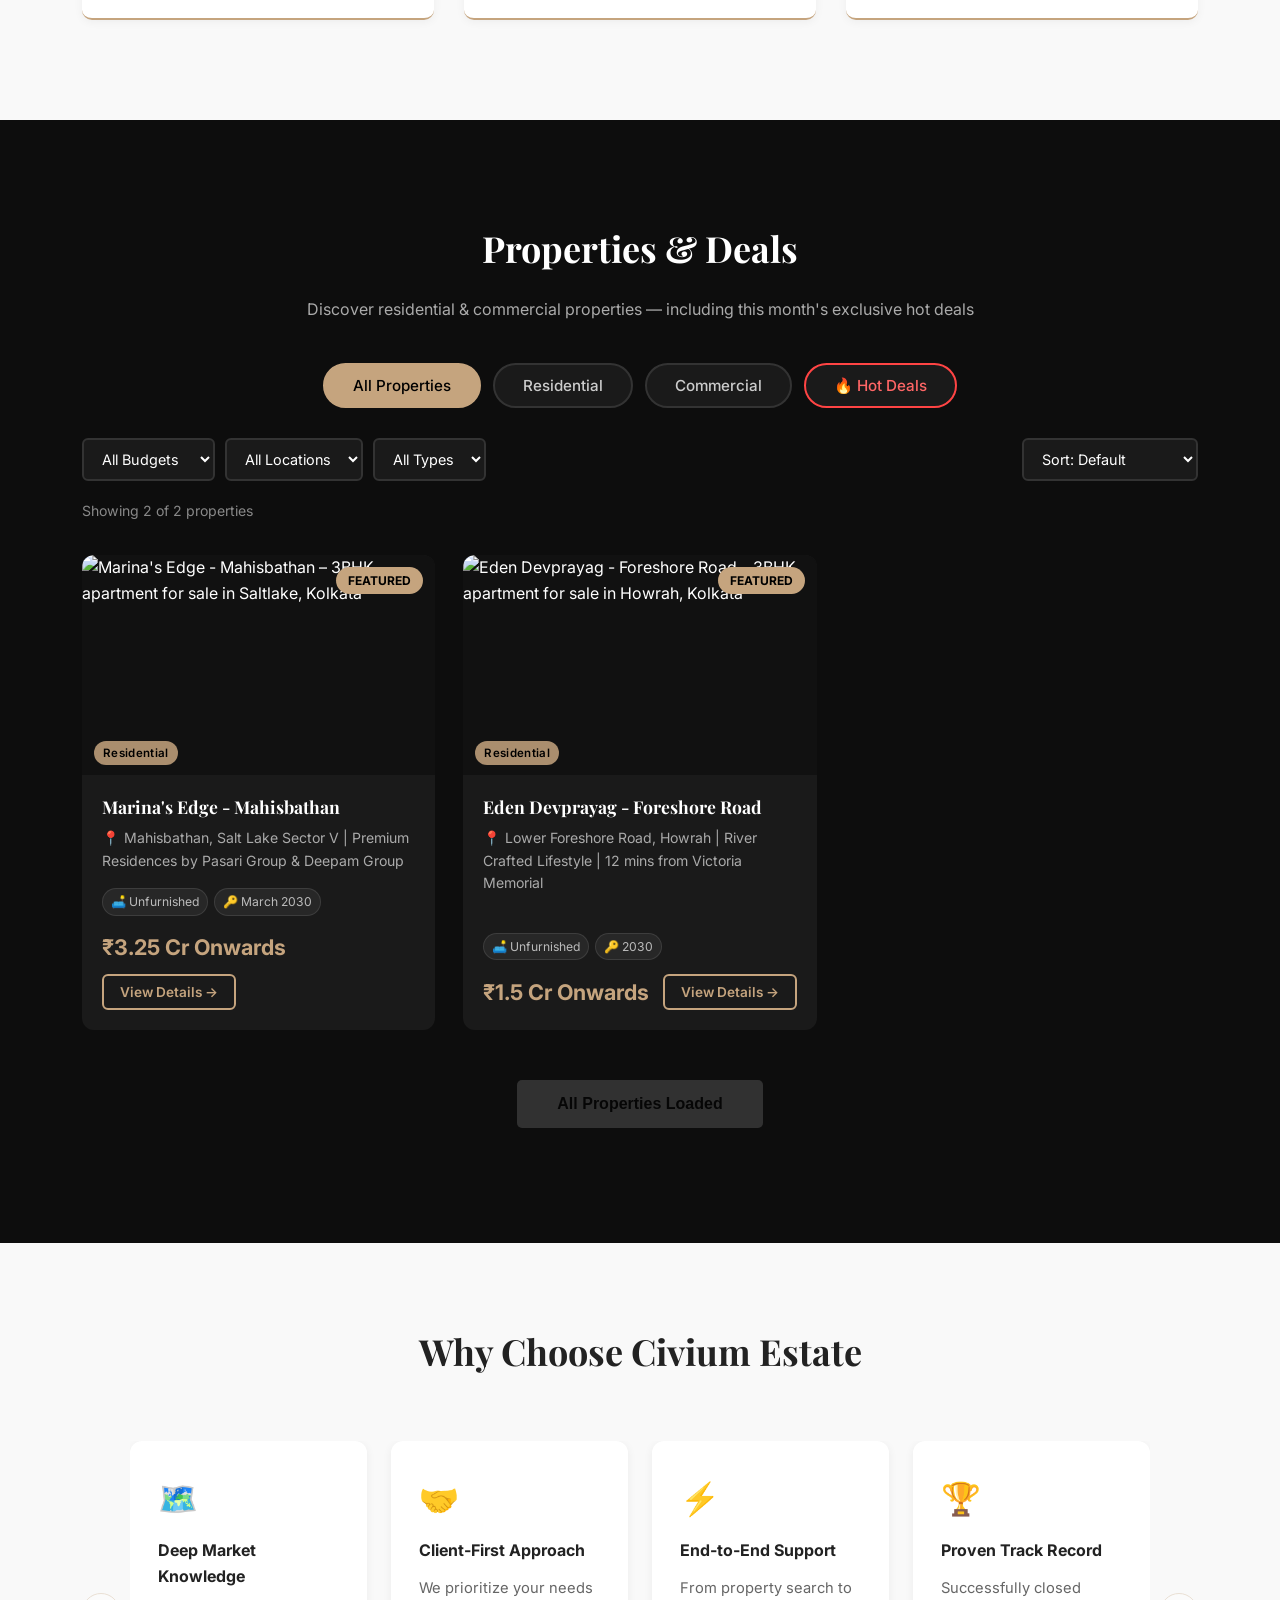
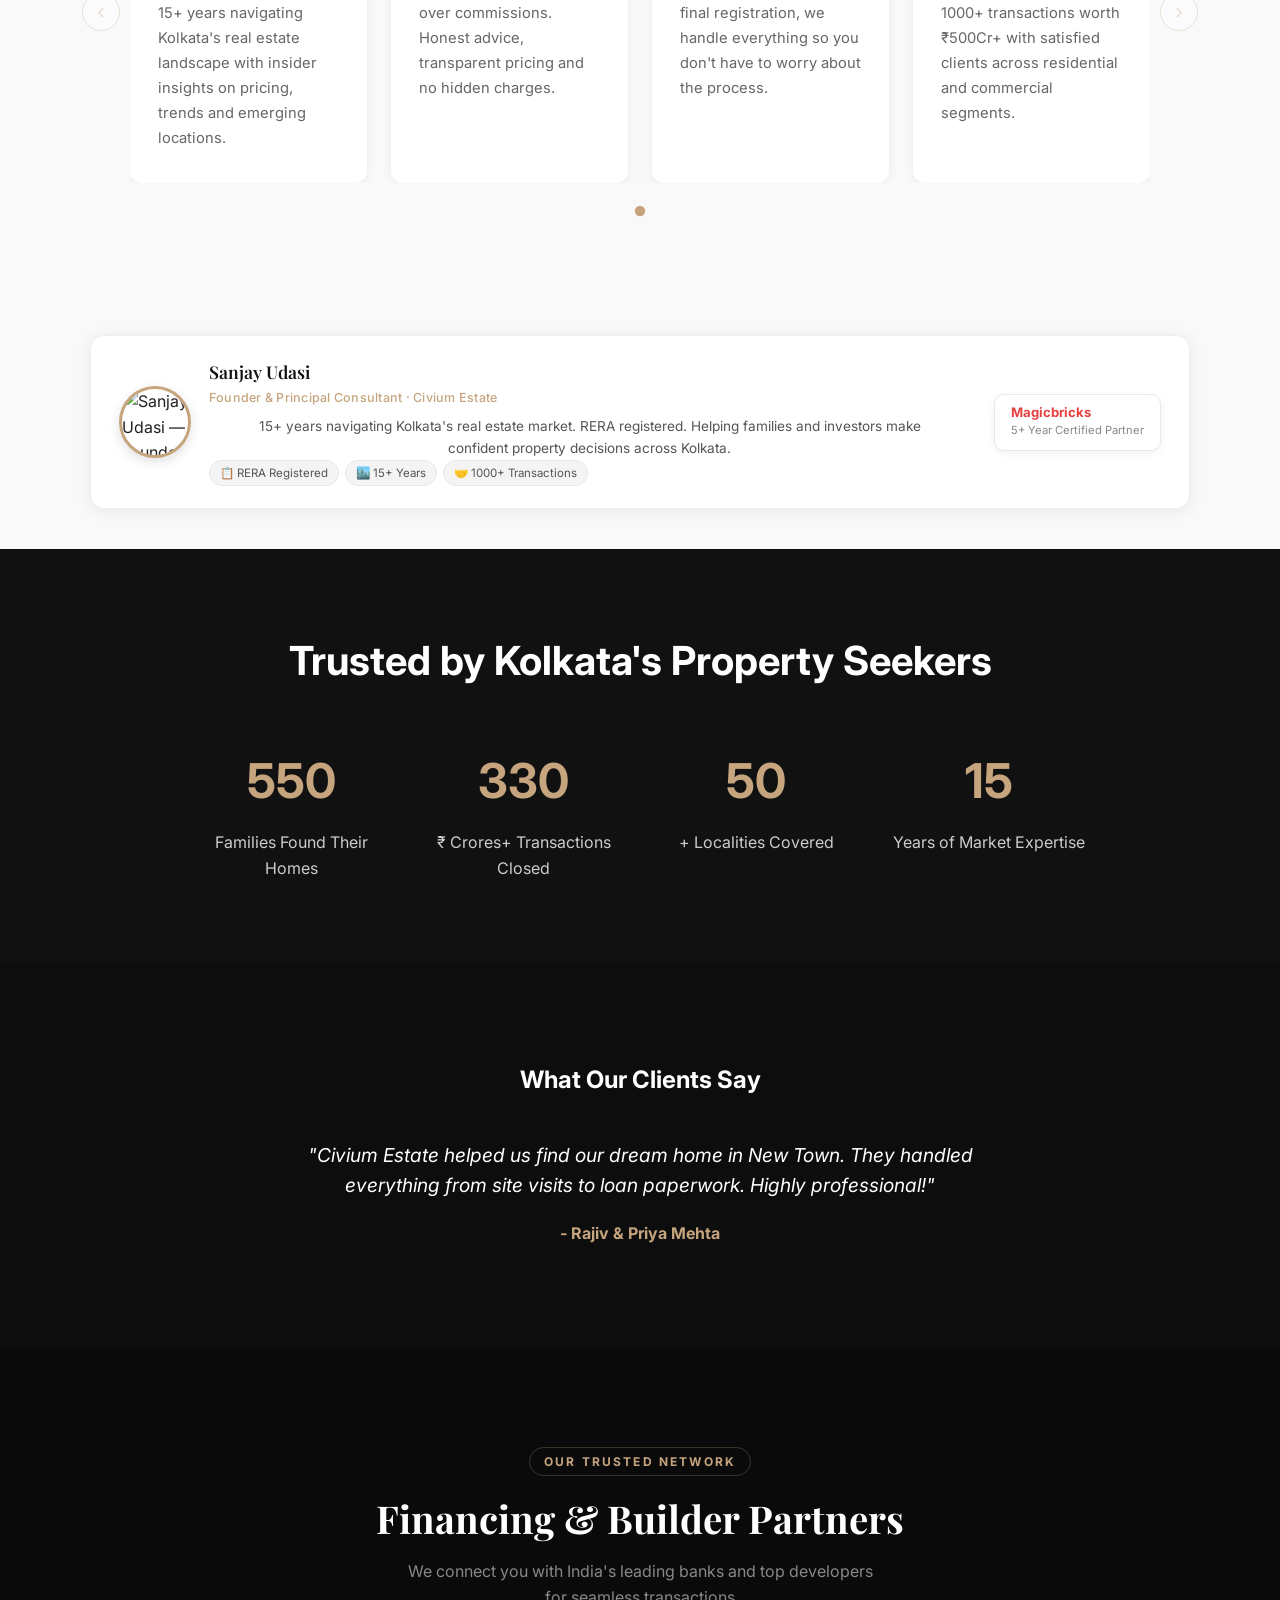
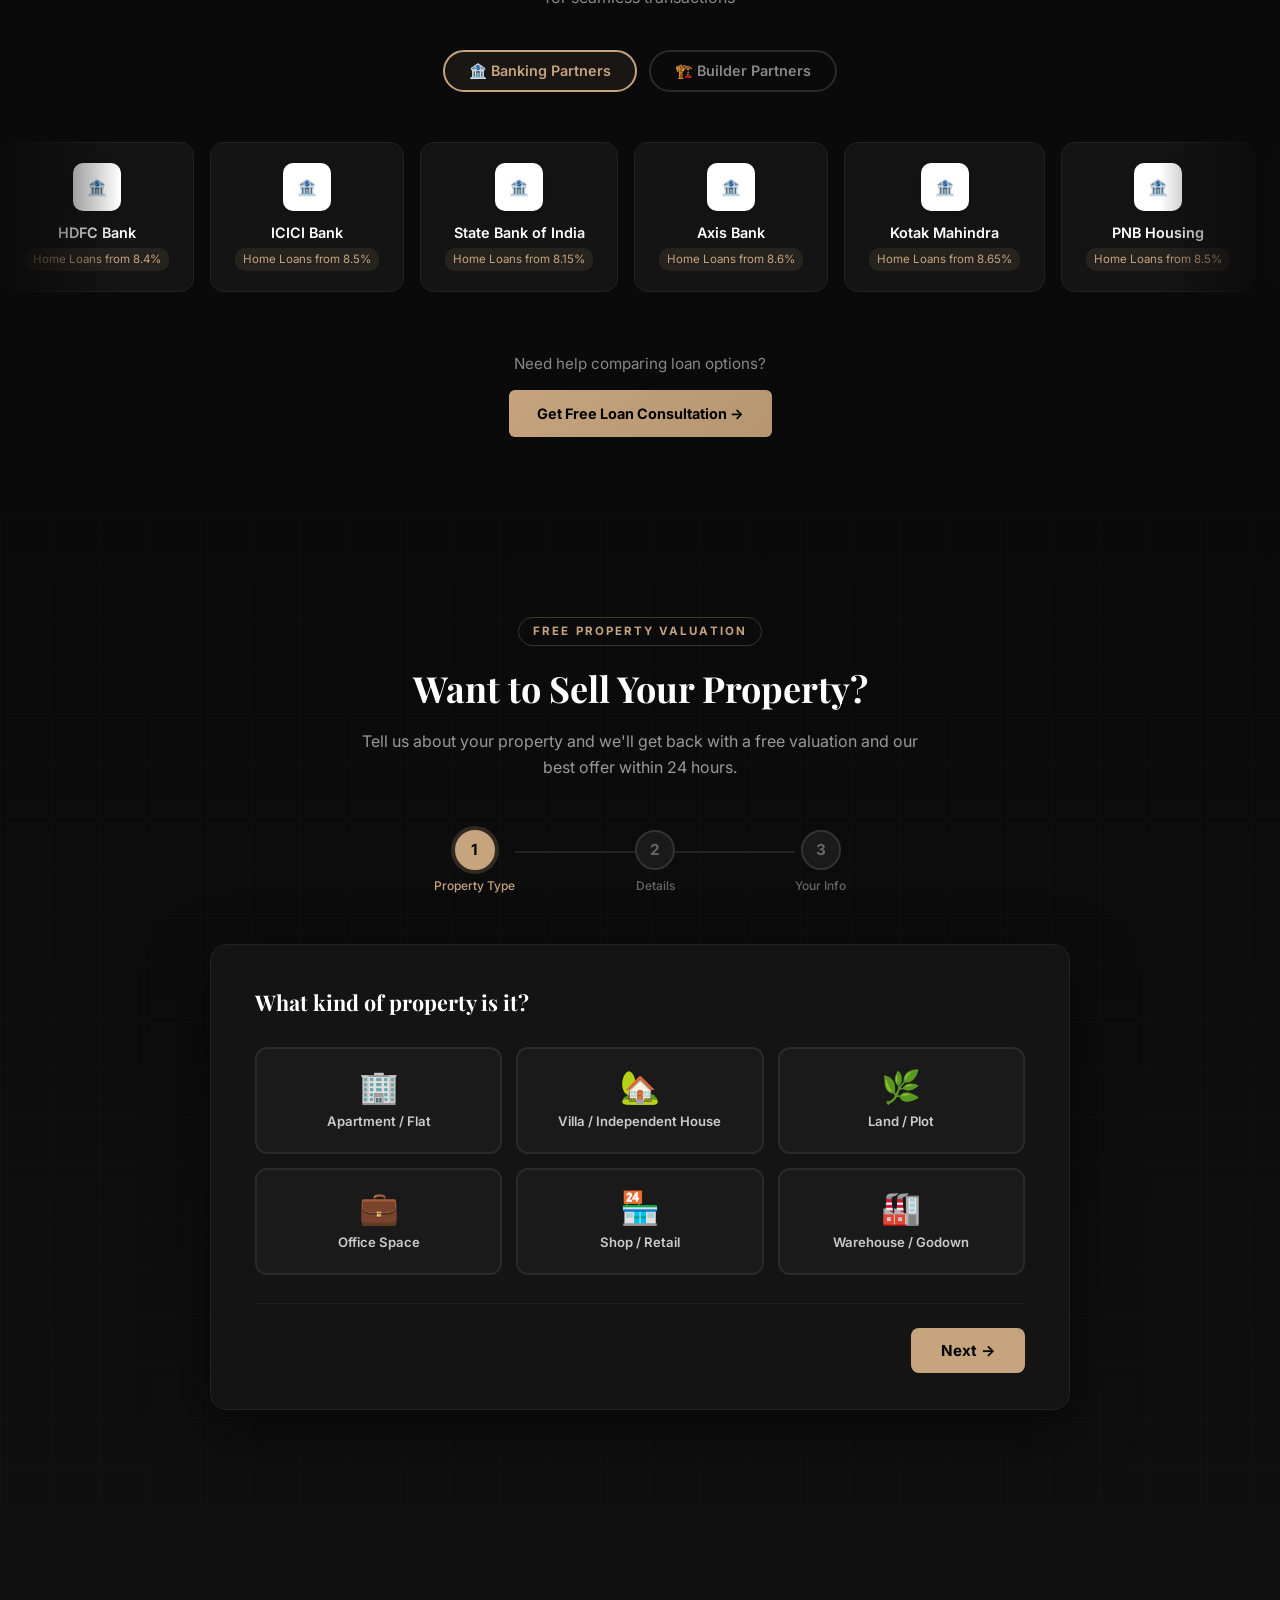
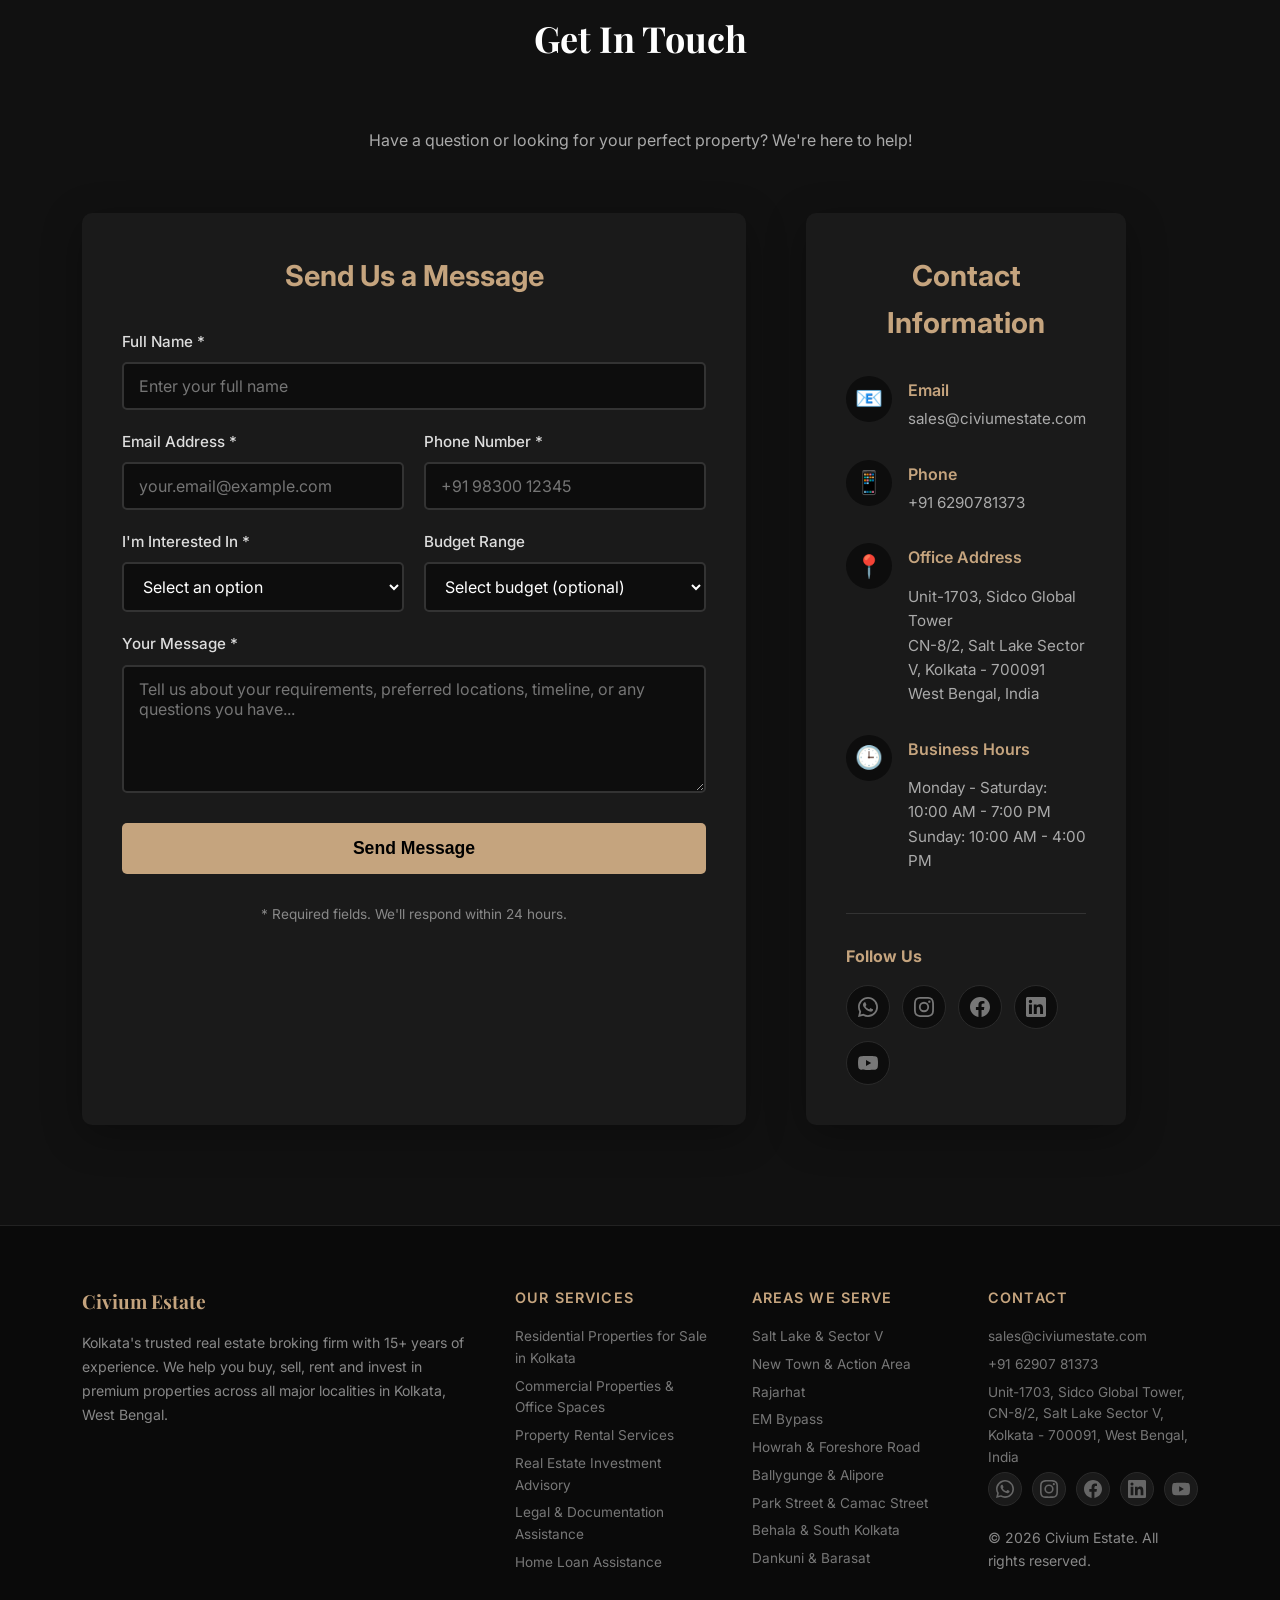
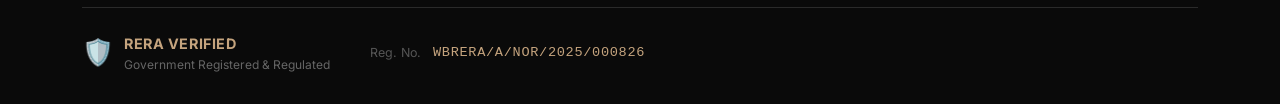
==== commit 4f369515: "SEO and cleanup: structured data, meta tags, sitemap, footer NAP, prune unused CSS - Title/descripti" ====
--- a/index.html
+++ b/index.html
@@ -1,15 +1,14 @@
 <!DOCTYPE html>
-<html lang="en">
+<html lang="en-IN">
 <head>
   <meta charset="UTF-8">
   <meta name="viewport" content="width=device-width, initial-scale=1.0">
 
   <!-- ═══ PRIMARY SEO ═══════════════════════════════════════════ -->
-  <title>Civium Estate | Best Real Estate Broking Firm in Kolkata | Buy, Sell &amp; Rent Properties</title>
-  <meta name="description" content="Civium Estate is Kolkata's trusted real estate broking firm with 15+ years of expertise. Explore premium residential &amp; commercial properties for sale and rent in Salt Lake, New Town, Rajarhat, Ballygunge, Alipore and across Kolkata. Expert guidance for buying, selling, renting &amp; investing.">
-  <meta name="keywords" content="real estate broking firm Kolkata, real estate broker Kolkata, properties for sale Kolkata, flats for sale Kolkata, buy apartment Kolkata, property dealer Kolkata, commercial property Kolkata, 3BHK Kolkata, Salt Lake property, New Town property, Rajarhat property, Ballygunge flat, office space Kolkata, villa for sale Kolkata, real estate agent Kolkata, property on rent Kolkata, Civium Estate">
+  <title>Real Estate Broker &amp; Property Dealer in Kolkata | Civium Estate</title>
+  <meta name="description" content="Civium Estate – real estate broker in Kolkata. Flats, offices &amp; plots for sale and rent in Salt Lake, New Town, Rajarhat &amp; more. Call +91 62907 81373.">
   <meta name="author" content="Civium Estate">
-  <meta name="robots" content="index, follow">
+  <meta name="robots" content="index, follow, max-image-preview:large">
   <meta name="geo.region" content="IN-WB">
   <meta name="geo.placename" content="Kolkata, West Bengal, India">
   <link rel="canonical" href="https://civiumestate.com/">
@@ -17,89 +16,175 @@
   <!-- ═══ OPEN GRAPH (WhatsApp / Facebook / LinkedIn previews) ══ -->
   <meta property="og:type" content="website">
   <meta property="og:url" content="https://civiumestate.com/">
-  <meta property="og:title" content="Civium Estate | Best Real Estate Broking Firm in Kolkata">
-  <meta property="og:description" content="Kolkata's trusted real estate broking firm. Buy, sell or rent premium residential &amp; commercial properties in Salt Lake, New Town, Rajarhat, Ballygunge and more.">
-  <meta property="og:image" content="https://civiumestate.com/images/logo.png">
+  <meta property="og:title" content="Civium Estate | Real Estate Broker in Kolkata">
+  <meta property="og:description" content="Buy, sell or rent flats, offices &amp; plots in Salt Lake, New Town, Rajarhat and across Kolkata with Civium Estate.">
+  <meta property="og:image" content="https://civiumestate.com/images/og-image.jpg">
+  <meta property="og:image:width" content="1200">
+  <meta property="og:image:height" content="630">
+  <meta property="og:image:alt" content="Civium Estate – Real Estate Broker &amp; Property Dealer in Kolkata">
   <meta property="og:site_name" content="Civium Estate">
   <meta property="og:locale" content="en_IN">
 
   <!-- ═══ TWITTER CARD ══════════════════════════════════════════ -->
   <meta name="twitter:card" content="summary_large_image">
-  <meta name="twitter:title" content="Civium Estate | Best Real Estate Broking Firm in Kolkata">
-  <meta name="twitter:description" content="Kolkata's trusted real estate broking firm. Buy, sell or rent premium properties across Kolkata.">
-  <meta name="twitter:image" content="https://civiumestate.com/images/logo.png">
+  <meta name="twitter:title" content="Civium Estate | Real Estate Broker in Kolkata">
+  <meta name="twitter:description" content="Buy, sell or rent flats, offices &amp; plots across Kolkata with Civium Estate.">
+  <meta name="twitter:image" content="https://civiumestate.com/images/og-image.jpg">
 
   <!-- ═══ FAVICON ═══════════════════════════════════════════════ -->
   <link rel="icon" type="image/png" href="images/logo-icon.png">
-  <link rel="apple-touch-icon" href="images/logo-icon.png">
-
-  <!-- ═══ SCHEMA MARKUP — RealEstateAgent ══════════════════════ -->
+  <link rel="apple-touch-icon" href="images/apple-touch-icon.png">
+
+  <!-- ═══ STRUCTURED DATA (one connected graph: WebSite + RealEstateAgent) ═══
+       Keep phone / address / hours in sync with data/contact.json -->
   <script type="application/ld+json">
   {
     "@context": "https://schema.org",
-    "@type": "RealEstateAgent",
-    "name": "Civium Estate",
-    "url": "https://civiumestate.com",
-    "logo": "https://civiumestate.com/images/logo.png",
-    "image": "https://civiumestate.com/images/logo.png",
-    "description": "Civium Estate is Kolkata's trusted real estate broking firm specialising in residential and commercial properties. Buy, sell, rent or invest in prime properties across Kolkata with 15+ years of market expertise.",
-    "telephone": "+91-XXXXXXXXXX",
-    "email": "sales@civiumestate.com",
-    "address": {
-      "@type": "PostalAddress",
-      "addressLocality": "Kolkata",
-      "addressRegion": "West Bengal",
-      "addressCountry": "IN"
-    },
-    "areaServed": [
-      "Salt Lake", "New Town", "Rajarhat", "EM Bypass", "Howrah",
-      "Ballygunge", "Alipore", "Behala", "Park Street",
-      "Camac Street", "Elgin Road", "Dankuni", "Barasat"
-    ],
-    "serviceType": [
-      "Residential Property Sales",
-      "Commercial Property Sales",
-      "Property Rental",
-      "Investment Advisory",
-      "Legal Assistance",
-      "Home Loan Assistance"
-    ],
-    "sameAs": [
-      "https://civiumestate.com"
-    ],
-    "openingHours": "Mo-Sa 09:00-18:00",
-    "priceRange": "₹₹₹"
+    "@graph": [
+      {
+        "@type": "WebSite",
+        "@id": "https://civiumestate.com/#website",
+        "url": "https://civiumestate.com/",
+        "name": "Civium Estate",
+        "inLanguage": "en-IN",
+        "publisher": {
+          "@id": "https://civiumestate.com/#business"
+        }
+      },
+      {
+        "@type": "RealEstateAgent",
+        "@id": "https://civiumestate.com/#business",
+        "name": "Civium Estate",
+        "url": "https://civiumestate.com/",
+        "logo": {
+          "@type": "ImageObject",
+          "url": "https://civiumestate.com/images/logo.png"
+        },
+        "image": [
+          "https://civiumestate.com/images/og-image.jpg",
+          "https://civiumestate.com/images/logo.png"
+        ],
+        "description": "Civium Estate is a Kolkata real estate broker helping clients buy, sell, rent and invest in residential and commercial properties across Salt Lake, New Town, Rajarhat and the rest of Kolkata.",
+        "telephone": "+91-6290781373",
+        "email": "sales@civiumestate.com",
+        "address": {
+          "@type": "PostalAddress",
+          "streetAddress": "Unit-1703, Sidco Global Tower, CN-8/2, Salt Lake Sector V",
+          "addressLocality": "Kolkata",
+          "addressRegion": "West Bengal",
+          "postalCode": "700091",
+          "addressCountry": "IN"
+        },
+        "geo": {
+          "@type": "GeoCoordinates",
+          "latitude": 22.5735,
+          "longitude": 88.433
+        },
+        "hasMap": "https://www.google.com/maps/search/?api=1&query=Sidco+Global+Tower+Salt+Lake+Sector+V+Kolkata",
+        "areaServed": [
+          {
+            "@type": "City",
+            "name": "Kolkata"
+          },
+          {
+            "@type": "Place",
+            "name": "Salt Lake, Kolkata"
+          },
+          {
+            "@type": "Place",
+            "name": "New Town, Kolkata"
+          },
+          {
+            "@type": "Place",
+            "name": "Rajarhat, Kolkata"
+          },
+          {
+            "@type": "Place",
+            "name": "EM Bypass, Kolkata"
+          },
+          {
+            "@type": "Place",
+            "name": "Ballygunge, Kolkata"
+          },
+          {
+            "@type": "Place",
+            "name": "Alipore, Kolkata"
+          },
+          {
+            "@type": "Place",
+            "name": "Behala, Kolkata"
+          },
+          {
+            "@type": "Place",
+            "name": "Park Street, Kolkata"
+          },
+          {
+            "@type": "Place",
+            "name": "Camac Street, Kolkata"
+          },
+          {
+            "@type": "Place",
+            "name": "Elgin Road, Kolkata"
+          },
+          {
+            "@type": "Place",
+            "name": "Howrah"
+          },
+          {
+            "@type": "Place",
+            "name": "Dankuni"
+          },
+          {
+            "@type": "Place",
+            "name": "Barasat"
+          }
+        ],
+        "openingHoursSpecification": [
+          {
+            "@type": "OpeningHoursSpecification",
+            "dayOfWeek": [
+              "Monday",
+              "Tuesday",
+              "Wednesday",
+              "Thursday",
+              "Friday",
+              "Saturday"
+            ],
+            "opens": "10:00",
+            "closes": "19:00"
+          },
+          {
+            "@type": "OpeningHoursSpecification",
+            "dayOfWeek": "Sunday",
+            "opens": "10:00",
+            "closes": "16:00"
+          }
+        ],
+        "priceRange": "₹₹₹",
+        "knowsAbout": [
+          "Residential property sales",
+          "Commercial property sales",
+          "Property rental",
+          "Real estate investment advisory",
+          "Home loan assistance"
+        ],
+        "sameAs": [
+          "https://www.instagram.com/civiumestate",
+          "https://www.facebook.com/share/18ME9iTsCh/?mibextid=wwXIfr",
+          "https://www.linkedin.com/in/civium-estate-9a21323a1",
+          "https://www.youtube.com/@civiumestate"
+        ]
+      }
+    ]
   }
   </script>
 
-  <!-- ═══ SCHEMA MARKUP — LocalBusiness (reinforces local SEO) ═ -->
-  <script type="application/ld+json">
-  {
-    "@context": "https://schema.org",
-    "@type": "LocalBusiness",
-    "name": "Civium Estate",
-    "url": "https://civiumestate.com",
-    "telephone": "+91-XXXXXXXXXX",
-    "email": "sales@civiumestate.com",
-    "address": {
-      "@type": "PostalAddress",
-      "addressLocality": "Kolkata",
-      "addressRegion": "West Bengal",
-      "postalCode": "700000",
-      "addressCountry": "IN"
-    },
-    "geo": {
-      "@type": "GeoCoordinates",
-      "latitude": "22.5726",
-      "longitude": "88.3639"
-    },
-    "hasMap": "https://maps.google.com/?q=Kolkata,West+Bengal,India"
-  }
-  </script>
-
   <!-- ═══ STYLESHEETS ═══════════════════════════════════════════ -->
   <link rel="stylesheet" href="css/style.css">
+  <link rel="preconnect" href="https://fonts.googleapis.com">
+  <link rel="preconnect" href="https://fonts.gstatic.com" crossorigin>
   <link href="https://fonts.googleapis.com/css2?family=Playfair+Display:wght@600&family=Inter:wght@300;400;500&display=swap" rel="stylesheet">
+  <link rel="preconnect" href="https://unpkg.com" crossorigin>
   <link href="https://unpkg.com/aos@2.3.4/dist/aos.css" rel="stylesheet">
 </head>
 <body>
@@ -150,7 +235,7 @@
   <section class="hero" id="home">
     <div class="hero-overlay">
       <div class="hero-content" data-aos="fade-up">
-        <h1>Your Trusted Real Estate Partner in Kolkata</h1>
+        <h1>Your Trusted Real Estate Broker in Kolkata</h1>
         <p>Expert guidance for buying, selling, renting &amp; investing in prime properties.</p>
         <!-- Desktop CTA -->
         <a href="#services" class="btn hero-btn-desktop">Explore Services</a>
@@ -331,7 +416,7 @@
         </div>
 
         <div class="about-mb-chip">
-          <img src="https://www.magicbricks.com/favicon.ico"
+          <img loading="lazy" decoding="async" src="https://www.magicbricks.com/favicon.ico"
                alt="Magicbricks"
                class="about-mb-chip-logo"
                onerror="this.style.display='none'">
@@ -351,19 +436,19 @@
       <h2 data-aos="fade-up">Trusted by Kolkata's Property Seekers</h2>
       <div class="stats">
         <div class="stat" data-aos="fade-up" data-aos-delay="100">
-          <h3 class="counter" data-target="1000">0</h3>
+          <h3 class="counter" data-target="1000">1000</h3>
           <p>Families Found Their Homes</p>
         </div>
         <div class="stat" data-aos="fade-up" data-aos-delay="200">
-          <h3 class="counter" data-target="500">0</h3>
+          <h3 class="counter" data-target="500">500</h3>
           <p>₹ Crores+ Transactions Closed</p>
         </div>
         <div class="stat" data-aos="fade-up" data-aos-delay="300">
-          <h3 class="counter" data-target="50">0</h3>
+          <h3 class="counter" data-target="50">50</h3>
           <p>+ Localities Covered</p>
         </div>
         <div class="stat" data-aos="fade-up" data-aos-delay="400">
-          <h3 class="counter" data-target="15">0</h3>
+          <h3 class="counter" data-target="15">15</h3>
           <p>Years of Market Expertise</p>
         </div>
       </div>
@@ -413,63 +498,63 @@
       <div class="partners-track active" id="ptab-banks">
         <div class="partners-scroll">
           <div class="partner-chip">
-            <div class="partner-chip-logo"><img src="https://www.hdfcbank.com/content/api/contentstream-id/723fb80a-2dde-42a3-9793-7ae1be57c87f/ea1c41dd-5819-4491-8d3f-32b6b25af0db/favicon.ico" alt="HDFC Bank" onerror="this.parentElement.innerHTML='🏦'"></div>
+            <div class="partner-chip-logo"><img loading="lazy" decoding="async" src="https://www.hdfcbank.com/content/api/contentstream-id/723fb80a-2dde-42a3-9793-7ae1be57c87f/ea1c41dd-5819-4491-8d3f-32b6b25af0db/favicon.ico" alt="HDFC Bank" onerror="this.parentElement.innerHTML='🏦'"></div>
             <div class="partner-chip-name">HDFC Bank</div>
             <div class="partner-chip-tag">Home Loans from 8.4%</div>
           </div>
           <div class="partner-chip">
-            <div class="partner-chip-logo"><img src="https://www.icicibank.com/favicon.ico" alt="ICICI Bank" onerror="this.parentElement.innerHTML='🏦'"></div>
+            <div class="partner-chip-logo"><img loading="lazy" decoding="async" src="https://www.icicibank.com/favicon.ico" alt="ICICI Bank" onerror="this.parentElement.innerHTML='🏦'"></div>
             <div class="partner-chip-name">ICICI Bank</div>
             <div class="partner-chip-tag">Home Loans from 8.5%</div>
           </div>
           <div class="partner-chip">
-            <div class="partner-chip-logo"><img src="https://www.onlinesbi.sbi/favicon.ico" alt="State Bank of India" onerror="this.parentElement.innerHTML='🏦'"></div>
+            <div class="partner-chip-logo"><img loading="lazy" decoding="async" src="https://www.onlinesbi.sbi/favicon.ico" alt="State Bank of India" onerror="this.parentElement.innerHTML='🏦'"></div>
             <div class="partner-chip-name">State Bank of India</div>
             <div class="partner-chip-tag">Home Loans from 8.15%</div>
           </div>
           <div class="partner-chip">
-            <div class="partner-chip-logo"><img src="https://www.axisbank.com/favicon.ico" alt="Axis Bank" onerror="this.parentElement.innerHTML='🏦'"></div>
+            <div class="partner-chip-logo"><img loading="lazy" decoding="async" src="https://www.axisbank.com/favicon.ico" alt="Axis Bank" onerror="this.parentElement.innerHTML='🏦'"></div>
             <div class="partner-chip-name">Axis Bank</div>
             <div class="partner-chip-tag">Home Loans from 8.6%</div>
           </div>
           <div class="partner-chip">
-            <div class="partner-chip-logo"><img src="https://www.kotak.com/favicon.ico" alt="Kotak Mahindra" onerror="this.parentElement.innerHTML='🏦'"></div>
+            <div class="partner-chip-logo"><img loading="lazy" decoding="async" src="https://www.kotak.com/favicon.ico" alt="Kotak Mahindra" onerror="this.parentElement.innerHTML='🏦'"></div>
             <div class="partner-chip-name">Kotak Mahindra</div>
             <div class="partner-chip-tag">Home Loans from 8.65%</div>
           </div>
           <div class="partner-chip">
-            <div class="partner-chip-logo"><img src="https://www.pnbhousing.com/favicon.ico" alt="PNB Housing" onerror="this.parentElement.innerHTML='🏦'"></div>
+            <div class="partner-chip-logo"><img loading="lazy" decoding="async" src="https://www.pnbhousing.com/favicon.ico" alt="PNB Housing" onerror="this.parentElement.innerHTML='🏦'"></div>
             <div class="partner-chip-name">PNB Housing</div>
             <div class="partner-chip-tag">Home Loans from 8.5%</div>
           </div>
           <div class="partner-chip">
-            <div class="partner-chip-logo"><img src="https://www.lichousing.com/favicon.ico" alt="LIC Housing Finance" onerror="this.parentElement.innerHTML='🏦'"></div>
+            <div class="partner-chip-logo"><img loading="lazy" decoding="async" src="https://www.lichousing.com/favicon.ico" alt="LIC Housing Finance" onerror="this.parentElement.innerHTML='🏦'"></div>
             <div class="partner-chip-name">LIC Housing Finance</div>
             <div class="partner-chip-tag">Home Loans from 8.35%</div>
           </div>
           <div class="partner-chip">
-            <div class="partner-chip-logo"><img src="https://www.bankofbaroda.in/favicon.ico" alt="Bank of Baroda" onerror="this.parentElement.innerHTML='🏦'"></div>
+            <div class="partner-chip-logo"><img loading="lazy" decoding="async" src="https://www.bankofbaroda.in/favicon.ico" alt="Bank of Baroda" onerror="this.parentElement.innerHTML='🏦'"></div>
             <div class="partner-chip-name">Bank of Baroda</div>
             <div class="partner-chip-tag">Home Loans from 8.4%</div>
           </div>
           <!-- Duplicates for seamless infinite scroll -->
           <div class="partner-chip">
-            <div class="partner-chip-logo"><img src="https://www.hdfcbank.com/content/api/contentstream-id/723fb80a-2dde-42a3-9793-7ae1be57c87f/ea1c41dd-5819-4491-8d3f-32b6b25af0db/favicon.ico" alt="HDFC Bank" onerror="this.parentElement.innerHTML='🏦'"></div>
+            <div class="partner-chip-logo"><img loading="lazy" decoding="async" src="https://www.hdfcbank.com/content/api/contentstream-id/723fb80a-2dde-42a3-9793-7ae1be57c87f/ea1c41dd-5819-4491-8d3f-32b6b25af0db/favicon.ico" alt="HDFC Bank" onerror="this.parentElement.innerHTML='🏦'"></div>
             <div class="partner-chip-name">HDFC Bank</div>
             <div class="partner-chip-tag">Home Loans from 8.4%</div>
           </div>
           <div class="partner-chip">
-            <div class="partner-chip-logo"><img src="https://www.icicibank.com/favicon.ico" alt="ICICI Bank" onerror="this.parentElement.innerHTML='🏦'"></div>
+            <div class="partner-chip-logo"><img loading="lazy" decoding="async" src="https://www.icicibank.com/favicon.ico" alt="ICICI Bank" onerror="this.parentElement.innerHTML='🏦'"></div>
             <div class="partner-chip-name">ICICI Bank</div>
             <div class="partner-chip-tag">Home Loans from 8.5%</div>
           </div>
           <div class="partner-chip">
-            <div class="partner-chip-logo"><img src="https://www.onlinesbi.sbi/favicon.ico" alt="State Bank of India" onerror="this.parentElement.innerHTML='🏦'"></div>
+            <div class="partner-chip-logo"><img loading="lazy" decoding="async" src="https://www.onlinesbi.sbi/favicon.ico" alt="State Bank of India" onerror="this.parentElement.innerHTML='🏦'"></div>
             <div class="partner-chip-name">State Bank of India</div>
             <div class="partner-chip-tag">Home Loans from 8.15%</div>
           </div>
           <div class="partner-chip">
-            <div class="partner-chip-logo"><img src="https://www.axisbank.com/favicon.ico" alt="Axis Bank" onerror="this.parentElement.innerHTML='🏦'"></div>
+            <div class="partner-chip-logo"><img loading="lazy" decoding="async" src="https://www.axisbank.com/favicon.ico" alt="Axis Bank" onerror="this.parentElement.innerHTML='🏦'"></div>
             <div class="partner-chip-name">Axis Bank</div>
             <div class="partner-chip-tag">Home Loans from 8.6%</div>
           </div>
@@ -480,52 +565,52 @@
       <div class="partners-track" id="ptab-builders">
         <div class="partners-scroll partners-scroll--reverse">
           <div class="partner-chip">
-            <div class="partner-chip-logo"><img src="https://www.godrejproperties.com/favicon.ico" alt="Godrej Properties" onerror="this.parentElement.innerHTML='🏦'"></div>
+            <div class="partner-chip-logo"><img loading="lazy" decoding="async" src="https://www.godrejproperties.com/favicon.ico" alt="Godrej Properties" onerror="this.parentElement.innerHTML='🏦'"></div>
             <div class="partner-chip-name">Godrej Properties</div>
             <div class="partner-chip-tag">Premium Residences</div>
           </div>
           <div class="partner-chip">
-            <div class="partner-chip-logo"><img src="https://www.psgroup.in/favicon.ico" alt="PS Group" onerror="this.parentElement.innerHTML='🏦'"></div>
+            <div class="partner-chip-logo"><img loading="lazy" decoding="async" src="https://www.psgroup.in/favicon.ico" alt="PS Group" onerror="this.parentElement.innerHTML='🏦'"></div>
             <div class="partner-chip-name">PS Group</div>
             <div class="partner-chip-tag">Kolkata's Finest</div>
           </div>
           <div class="partner-chip">
-            <div class="partner-chip-logo"><img src="https://www.merlinprojects.com/favicon.ico" alt="Merlin Group" onerror="this.parentElement.innerHTML='🏦'"></div>
+            <div class="partner-chip-logo"><img loading="lazy" decoding="async" src="https://www.merlinprojects.com/favicon.ico" alt="Merlin Group" onerror="this.parentElement.innerHTML='🏦'"></div>
             <div class="partner-chip-name">Merlin Group</div>
             <div class="partner-chip-tag">Landmark Projects</div>
           </div>
           <div class="partner-chip">
-            <div class="partner-chip-logo"><img src="https://ambujagroup.com/favicon.ico" alt="Ambuja Realty" onerror="this.parentElement.innerHTML='🏦'"></div>
+            <div class="partner-chip-logo"><img loading="lazy" decoding="async" src="https://ambujagroup.com/favicon.ico" alt="Ambuja Realty" onerror="this.parentElement.innerHTML='🏦'"></div>
             <div class="partner-chip-name">Ambuja Realty</div>
             <div class="partner-chip-tag">Integrated Townships</div>
           </div>
           <div class="partner-chip">
-            <div class="partner-chip-logo"><img src="https://www.unitechgroup.com/favicon.ico" alt="Unitech Group" onerror="this.parentElement.innerHTML='🏦'"></div>
+            <div class="partner-chip-logo"><img loading="lazy" decoding="async" src="https://www.unitechgroup.com/favicon.ico" alt="Unitech Group" onerror="this.parentElement.innerHTML='🏦'"></div>
             <div class="partner-chip-name">Unitech Group</div>
             <div class="partner-chip-tag">Commercial &amp; Residential</div>
           </div>
           <div class="partner-chip">
-            <div class="partner-chip-logo"><img src="https://www.hilandgroup.co.in/favicon.ico" alt="Hiland Group" onerror="this.parentElement.innerHTML='🏦'"></div>
+            <div class="partner-chip-logo"><img loading="lazy" decoding="async" src="https://www.hilandgroup.co.in/favicon.ico" alt="Hiland Group" onerror="this.parentElement.innerHTML='🏦'"></div>
             <div class="partner-chip-name">Hiland Group</div>
             <div class="partner-chip-tag">New Town Specialists</div>
           </div>
           <div class="partner-chip">
-            <div class="partner-chip-logo"><img src="https://bengalshelter.com/favicon.ico" alt="Bengal Shelter" onerror="this.parentElement.innerHTML='🏦'"></div>
+            <div class="partner-chip-logo"><img loading="lazy" decoding="async" src="https://bengalshelter.com/favicon.ico" alt="Bengal Shelter" onerror="this.parentElement.innerHTML='🏦'"></div>
             <div class="partner-chip-name">Bengal Shelter</div>
             <div class="partner-chip-tag">Affordable Luxury</div>
           </div>
           <div class="partner-chip">
-            <div class="partner-chip-logo"><img src="https://www.godrejproperties.com/favicon.ico" alt="Godrej Properties" onerror="this.parentElement.innerHTML='🏦'"></div>
+            <div class="partner-chip-logo"><img loading="lazy" decoding="async" src="https://www.godrejproperties.com/favicon.ico" alt="Godrej Properties" onerror="this.parentElement.innerHTML='🏦'"></div>
             <div class="partner-chip-name">Godrej Properties</div>
             <div class="partner-chip-tag">Premium Residences</div>
           </div>
           <div class="partner-chip">
-            <div class="partner-chip-logo"><img src="https://www.psgroup.in/favicon.ico" alt="PS Group" onerror="this.parentElement.innerHTML='🏦'"></div>
+            <div class="partner-chip-logo"><img loading="lazy" decoding="async" src="https://www.psgroup.in/favicon.ico" alt="PS Group" onerror="this.parentElement.innerHTML='🏦'"></div>
             <div class="partner-chip-name">PS Group</div>
             <div class="partner-chip-tag">Kolkata's Finest</div>
           </div>
           <div class="partner-chip">
-            <div class="partner-chip-logo"><img src="https://www.merlinprojects.com/favicon.ico" alt="Merlin Group" onerror="this.parentElement.innerHTML='🏦'"></div>
+            <div class="partner-chip-logo"><img loading="lazy" decoding="async" src="https://www.merlinprojects.com/favicon.ico" alt="Merlin Group" onerror="this.parentElement.innerHTML='🏦'"></div>
             <div class="partner-chip-name">Merlin Group</div>
             <div class="partner-chip-tag">Landmark Projects</div>
           </div>
@@ -997,8 +1082,9 @@
         <div class="seo-footer-col">
           <h4>Contact</h4>
           <ul>
-            <li><a href="/cdn-cgi/l/email-protection#5724363b3224717461636c343e213e223a322423362332717463616c34383a">sales&#64;civiumestate&#46;com</a></li>
-            <li>Kolkata, West Bengal, India</li>
+            <li><a href="mailto:sales@civiumestate.com">sales@civiumestate.com</a></li>
+            <li><a href="tel:+916290781373">+91 62907 81373</a></li>
+            <li><address>Unit-1703, Sidco Global Tower, CN-8/2, Salt Lake Sector V, Kolkata - 700091, West Bengal, India</address></li>
           </ul>
           <div class="footer-social-icons">
             <a href="https://wa.me/916290781373" target="_blank" rel="noopener" aria-label="WhatsApp" class="social-icon social-icon--whatsapp">
@@ -1017,7 +1103,7 @@
               <svg viewBox="0 0 24 24" fill="currentColor" width="18" height="18"><path d="M23.495 6.205a3.007 3.007 0 00-2.088-2.088c-1.87-.501-9.396-.501-9.396-.501s-7.507-.01-9.396.501A3.007 3.007 0 00.527 6.205a31.247 31.247 0 00-.522 5.805 31.247 31.247 0 00.522 5.783 3.007 3.007 0 002.088 2.088c1.868.502 9.396.502 9.396.502s7.506 0 9.396-.502a3.007 3.007 0 002.088-2.088 31.247 31.247 0 00.5-5.783 31.247 31.247 0 00-.5-5.805zM9.609 15.601V8.408l6.264 3.602z"/></svg>
             </a>
           </div>
-          <p class="seo-footer-copy">&copy; 2025 Civium Estate. All rights reserved.</p>
+          <p class="seo-footer-copy">&copy; <span id="copyYear">2026</span> Civium Estate. All rights reserved.</p>
         </div>
       </div>
 
--- a/css/style.css
+++ b/css/style.css
@@ -248,27 +248,6 @@
 }
 
 /* PROJECTS */
-.project-grid {
-  display: grid;
-  grid-template-columns: repeat(auto-fit, minmax(280px, 1fr));
-  gap: 30px;
-}
-
-.project-card {
-  background: #f8f8f8;
-  padding-bottom: 20px;
-  transition: 0.3s;
-}
-
-.project-card:hover { transform: translateY(-10px); }
-
-.project-img {
-  height: 200px;
-  background: url('https://images.unsplash.com/photo-1600607687939-ce8a6c25118c') center/cover no-repeat;
-}
-
-.project-card h3 { margin: 20px; font-family: 'Playfair Display', serif; }
-.project-card p  { margin: 0 20px; font-size: 14px; color: #555; }
 
 /* ABOUT */
 .about p {
@@ -314,30 +293,6 @@
    Partners Section (legacy)
 ============================ */
 
-.partners {
-  padding: 80px 20px;
-  background: #0d0d0d;
-  text-align: center;
-}
-
-.partner-logos {
-  margin-top: 40px;
-  display: flex;
-  justify-content: center;
-  align-items: center;
-  gap: 50px;
-  flex-wrap: wrap;
-}
-
-.partner-logos img {
-  height: 40px;
-  opacity: 0.7;
-  transition: 0.3s ease;
-  filter: grayscale(100%);
-}
-
-.partner-logos img:hover { opacity: 1; filter: grayscale(0%); }
-
 /* ============================
    RERA Section (legacy)
 ============================ */
@@ -347,18 +302,6 @@
   background: #111;
   text-align: center;
 }
-
-.rera-box {
-  background: #1a1a1a;
-  padding: 40px;
-  border-radius: 10px;
-  border: 1px solid #c5a47e;
-  max-width: 800px;
-  margin: auto;
-}
-
-.rera-box h3 { color: #c5a47e; margin-bottom: 20px; }
-.rera-number { display: block; margin-top: 15px; color: #999; font-size: 0.9rem; }
 
 /* ============================
    Testimonials
@@ -408,35 +351,6 @@
   background: #1a1a1a;
   color: #fff;
   cursor: pointer;
-}
-
-.property-grid {
-  display: grid;
-  grid-template-columns: repeat(auto-fit, minmax(280px, 1fr));
-  gap: 30px;
-}
-
-.property-card {
-  background: #1a1a1a;
-  border-radius: 10px;
-  overflow: hidden;
-  transition: 0.3s ease;
-}
-
-.property-card:hover { transform: translateY(-8px); }
-.property-card img { width: 100%; height: 200px; object-fit: cover; }
-.property-card h3 { margin: 15px 0 5px; }
-.property-card p  { font-size: 0.9rem; color: #aaa; }
-
-.price-btn {
-  margin: 15px 0 20px;
-  padding: 10px 20px;
-  background: #c5a47e;
-  border: none;
-  color: #000;
-  cursor: pointer;
-  border-radius: 5px;
-  font-weight: bold;
 }
 
 /* Popup */
@@ -692,82 +606,12 @@
    HOT DEALS SECTION
 ============================ */
 
-.hot-deals {
-  padding: 100px 20px;
-  background: #0d0d0d;
-  color: #fff;
-}
-
 .section-subtitle {
   text-align: center;
   color: #aaa;
   margin-top: -40px;
   margin-bottom: 40px;
 }
-
-.deal-tabs { display: flex; justify-content: center; gap: 20px; margin: 40px 0; }
-
-.tab-btn {
-  padding: 12px 30px;
-  background: #1a1a1a;
-  border: 2px solid #333;
-  color: #fff;
-  cursor: pointer;
-  border-radius: 5px;
-  transition: 0.3s ease;
-  font-weight: 500;
-}
-
-.tab-btn.active,
-.tab-btn:hover { background: #c5a47e; color: #000; border-color: #c5a47e; }
-
-.deal-slider { display: none; grid-template-columns: repeat(auto-fit, minmax(320px, 1fr)); gap: 30px; margin-top: 40px; }
-.deal-slider.active { display: grid; }
-
-.deal-card {
-  background: #1a1a1a;
-  border-radius: 10px;
-  overflow: hidden;
-  position: relative;
-  transition: 0.3s ease;
-}
-
-.deal-card:hover { transform: translateY(-10px); }
-
-.deal-badge {
-  position: absolute;
-  top: 15px; right: 15px;
-  background: #c5a47e;
-  color: #000;
-  padding: 5px 15px;
-  border-radius: 20px;
-  font-size: 0.8rem;
-  font-weight: bold;
-  z-index: 10;
-}
-
-.deal-card img { width: 100%; height: 220px; object-fit: cover; }
-
-.deal-content { padding: 20px; }
-.deal-content h3 { margin-bottom: 10px; font-size: 1.2rem; }
-.deal-content p  { color: #aaa; font-size: 0.9rem; margin-bottom: 15px; }
-
-.deal-price { font-size: 1.5rem; color: #c5a47e; font-weight: bold; margin-bottom: 15px; }
-.old-price  { font-size: 1rem; color: #666; text-decoration: line-through; margin-left: 10px; }
-
-.deal-btn {
-  width: 100%;
-  padding: 12px;
-  background: #c5a47e;
-  border: none;
-  color: #000;
-  font-weight: bold;
-  cursor: pointer;
-  border-radius: 5px;
-  transition: 0.3s ease;
-}
-
-.deal-btn:hover { background: #b59670; }
 
 /* ============================
    WHY CHOOSE US
@@ -852,127 +696,26 @@
    PARTNER SUBTITLE
 ============================ */
 
-.partner-subtitle {
-  color: #aaa;
-  text-align: center;
-  margin-top: -30px;
-  margin-bottom: 20px;
-}
-
 /* ============================
    DEAL CONTROLS & FILTERS
 ============================ */
 
-.deal-controls {
-  display: flex;
-  justify-content: space-between;
-  align-items: center;
-  gap: 20px;
-  margin: 40px 0;
-  flex-wrap: wrap;
-}
-
-.price-filters { display: flex; gap: 10px; flex-wrap: wrap; }
-
-.filter-btn {
-  padding: 10px 20px;
-  background: #1a1a1a;
-  border: 2px solid #333;
-  color: #fff;
-  cursor: pointer;
-  border-radius: 5px;
-  transition: 0.3s ease;
-  font-size: 0.9rem;
-}
-
-.filter-btn.active,
-.filter-btn:hover { background: #c5a47e; color: #000; border-color: #c5a47e; }
-
-.sort-options select {
-  padding: 10px 15px;
-  background: #1a1a1a;
-  border: 2px solid #333;
-  color: #fff;
-  cursor: pointer;
-  border-radius: 5px;
-  font-size: 0.9rem;
-}
-
-.sort-options select:focus { outline: none; border-color: #c5a47e; }
-
 /* ============================
    FEATURED BADGE
 ============================ */
-
-.deal-badge.featured {
-  left: 15px;
-  right: auto;
-  background: linear-gradient(135deg, #FFD700, #FFA500);
-  color: #000;
-  font-weight: bold;
-  animation: pulse 2s infinite;
-}
 
 @keyframes pulse {
   0%, 100% { transform: scale(1); }
   50%       { transform: scale(1.05); }
 }
 
-.deal-badge.hot          { background: #ff4444; }
-.deal-badge.urgent       { background: #ff6b35; }
-.deal-badge.investment   { background: #4ecdc4; }
-.deal-badge.ready        { background: #95e1d3; color: #000; }
-.deal-badge.luxury       { background: #9b59b6; }
-.deal-badge.construction { background: #3498db; }
-.deal-badge.prime        { background: #e74c3c; }
-.deal-badge.value        { background: #2ecc71; }
-.deal-badge.appreciation { background: #f39c12; }
-.deal-badge.roi          { background: #16a085; }
-.deal-badge.warehouse    { background: #7f8c8d; }
-.deal-badge.showroom     { background: #e67e22; }
-.deal-badge.restaurant   { background: #c0392b; }
-.deal-badge.logistics    { background: #34495e; }
-.deal-badge.medical      { background: #1abc9c; }
-
 /* ============================
    SOLD OUT OVERLAY
 ============================ */
 
-.deal-card.sold-out { position: relative; opacity: 0.7; }
-
-.sold-overlay {
-  position: absolute;
-  top: 0; left: 0;
-  width: 100%; height: 100%;
-  background: rgba(0,0,0,0.85);
-  display: flex;
-  flex-direction: column;
-  justify-content: center;
-  align-items: center;
-  z-index: 10;
-  border-radius: 10px;
-}
-
-.sold-text {
-  font-size: 2.5rem;
-  font-weight: bold;
-  color: #ff4444;
-  text-transform: uppercase;
-  letter-spacing: 3px;
-  margin-bottom: 10px;
-  transform: rotate(-15deg);
-}
-
-.sold-overlay p { color: #ccc; font-size: 1rem; }
-.deal-card.sold-out .deal-btn { background: #555; cursor: not-allowed; opacity: 0.5; }
-
 /* ============================
    LOAD MORE BUTTON
 ============================ */
-
-.deal-card.hidden-deal { display: none; }
-
-.load-more-container { text-align: center; margin-top: 50px; }
 
 .load-more-btn {
   padding: 15px 40px;
@@ -990,8 +733,6 @@
 .load-more-btn:hover { background: #b59670; transform: translateY(-2px); }
 .load-more-btn:disabled { background: #555; cursor: not-allowed; opacity: 0.5; }
 
-.showing-count { color: #aaa; font-size: 0.9rem; margin-top: 10px; }
-
 /* ============================
    RESPONSIVE ADJUSTMENTS
 ============================ */
@@ -1017,17 +758,6 @@
   .credibility h2 { font-size: 1.6rem; margin-bottom: 32px; }
   .stat h3 { font-size: 2.2rem; }
   .stat p  { font-size: 0.85rem; }
-
-  .deal-slider { grid-template-columns: 1fr; }
-
-  .deal-tabs      { flex-direction: column; }
-  .tab-btn        { width: 100%; }
-
-  .deal-controls  { flex-direction: column; align-items: stretch; }
-  .price-filters  { justify-content: center; }
-  .filter-btn     { flex: 1; min-width: 120px; }
-  .sort-options select { width: 100%; }
-  .sold-text      { font-size: 2rem; }
 }
 
 /* ============================
@@ -1220,8 +950,6 @@
   flex-shrink: 0;
 }
 
-.property-card .media-stack { height: 200px; }
-
 .media-layer {
   position: absolute;
   inset: 0;
@@ -1247,8 +975,6 @@
   transition: opacity 0.3s ease;
 }
 
-.property-card:hover .media-dots,
-.deal-card:hover .media-dots,
 .ep-card:hover .media-dots { opacity: 1; }
 
 .media-dot {
@@ -1277,8 +1003,6 @@
   transition: opacity 0.3s ease;
 }
 
-.property-card:hover .media-stack[data-has-video="true"]::after,
-.deal-card:hover .media-stack[data-has-video="true"]::after,
 .ep-card:hover .media-stack[data-has-video="true"]::after { opacity: 1; }
 
 @media (hover: none) { .media-dots { display: none; } }
@@ -1431,12 +1155,7 @@
 .ep-badge.construction { background: #3498db; color: #fff; }
 .ep-badge.prime        { background: #e74c3c; color: #fff; }
 .ep-badge.value        { background: #2ecc71; color: #000; }
-.ep-badge.appreciation { background: #f39c12; color: #000; }
-.ep-badge.roi          { background: #16a085; color: #fff; }
 .ep-badge.warehouse    { background: #7f8c8d; color: #fff; }
-.ep-badge.showroom     { background: #e67e22; color: #fff; }
-.ep-badge.restaurant   { background: #c0392b; color: #fff; }
-.ep-badge.logistics    { background: #34495e; color: #fff; }
 .ep-badge.medical      { background: #1abc9c; color: #000; }
 .ep-badge.new          { background: #27ae60; color: #fff; }
 
@@ -1485,23 +1204,6 @@
 .ep-price     { font-size: 1.35rem; font-weight: 700; color: #c5a47e; }
 .ep-old-price { font-size: 0.9rem; color: #666; text-decoration: line-through; margin-left: 6px; }
 
-.ep-card-btn {
-  padding: 9px 18px;
-  background: #c5a47e;
-  border: none;
-  border-radius: 6px;
-  color: #000;
-  font-weight: 700;
-  font-size: 0.88rem;
-  cursor: pointer;
-  transition: background 0.25s ease;
-  white-space: nowrap;
-  font-family: 'Inter', sans-serif;
-}
-
-.ep-card-btn:hover:not(:disabled) { background: #b59670; }
-.ep-card-btn:disabled { background: #555; cursor: not-allowed; }
-
 .ep-empty { grid-column: 1/-1; text-align: center; padding: 80px 20px; color: #888; }
 .ep-empty-icon { font-size: 3rem; margin-bottom: 16px; }
 .ep-empty h3   { color: #ccc; margin-bottom: 8px; }
@@ -1530,7 +1232,6 @@
   .ep-filters  { flex-direction: column; }
   .ep-filters select, .ep-sort select { width: 100%; }
   .ep-card-footer { flex-direction: column; align-items: flex-start; }
-  .ep-card-btn { width: 100%; text-align: center; }
 }
 
 
@@ -1794,13 +1495,6 @@
   display: block;
 }
 
-.logo-text {
-  font-family: 'Playfair Display', serif;
-  font-size: 1.5rem;
-  color: #c5a47e;
-  white-space: nowrap;
-}
-
 
 /* ============================
    4. PARTNERS REVAMP
@@ -1942,92 +1636,7 @@
    5. RERA REVAMP
 ============================ */
 
-.rera-revamp {
-  padding: 100px 20px;
-  background: linear-gradient(135deg, #0d0d0d 0%, #111 50%, #0a0a0a 100%);
-  position: relative;
-  overflow: hidden;
-}
-
-.rera-revamp::before {
-  content: "";
-  position: absolute;
-  inset: 0;
-  background-image:
-    linear-gradient(rgba(197,164,126,0.03) 1px, transparent 1px),
-    linear-gradient(90deg, rgba(197,164,126,0.03) 1px, transparent 1px);
-  background-size: 40px 40px;
-  pointer-events: none;
-}
-
-.rera-inner {
-  max-width: 1100px;
-  margin: 0 auto;
-  display: grid;
-  grid-template-columns: 220px 1fr;
-  gap: 60px;
-  align-items: center;
-  position: relative;
-  z-index: 1;
-}
-
-.rera-badge-col { display: flex; justify-content: center; }
-
-.rera-shield {
-  width: 160px;
-  height: 180px;
-  background: linear-gradient(160deg, #1a1a1a, #111);
-  border: 2px solid #c5a47e;
-  clip-path: polygon(50% 0%, 100% 20%, 100% 70%, 50% 100%, 0% 70%, 0% 20%);
-  display: flex;
-  align-items: center;
-  justify-content: center;
-  animation: shieldPulse 3s ease-in-out infinite;
-}
-
-@keyframes shieldPulse {
-  0%, 100% { box-shadow: 0 0 40px rgba(197,164,126,0.2), inset 0 0 20px rgba(197,164,126,0.05); }
-  50%       { box-shadow: 0 0 60px rgba(197,164,126,0.35), inset 0 0 30px rgba(197,164,126,0.1); }
-}
-
-.rera-shield-inner { text-align: center; transform: translateY(-6px); }
-.rera-shield-icon  { font-size: 2.4rem; display: block; margin-bottom: 4px; }
-.rera-shield-text  { font-size: 1.1rem; font-weight: 800; color: #c5a47e; letter-spacing: 0.1em; }
-.rera-shield-sub   { font-size: 0.6rem; letter-spacing: 0.2em; color: #888; text-transform: uppercase; margin-top: 2px; }
-
-.rera-eyebrow { font-size: 0.72rem; font-weight: 700; letter-spacing: 0.18em; text-transform: uppercase; color: #c5a47e; margin-bottom: 12px; }
-
-.rera-title { font-family: 'Playfair Display', serif; font-size: clamp(1.5rem,2.5vw,2.2rem); color: #fff; margin-bottom: 16px; line-height: 1.25; }
-.rera-highlight { color: #c5a47e; }
-.rera-desc  { color: #999; line-height: 1.7; margin-bottom: 24px; max-width: 540px; }
-
-.rera-reg-card {
-  background: #141414;
-  border: 1px solid #2a2a2a;
-  border-left: 3px solid #c5a47e;
-  border-radius: 8px;
-  padding: 16px 20px;
-  margin-bottom: 28px;
-  display: inline-flex;
-  flex-direction: column;
-  gap: 6px;
-}
-
-.rera-reg-label   { font-size: 0.7rem; text-transform: uppercase; letter-spacing: 0.1em; color: #666; }
-.rera-reg-number  { font-family: 'Courier New', monospace; font-size: 1rem; color: #e8d5b7; font-weight: 600; letter-spacing: 0.08em; }
-.rera-verify-link { font-size: 0.78rem; color: #c5a47e; text-decoration: none; margin-top: 4px; }
-.rera-verify-link:hover { text-decoration: underline; }
-
-.rera-pillars { display: flex; flex-direction: column; gap: 16px; }
-.rera-pillar  { display: flex; align-items: flex-start; gap: 14px; }
-.rera-pillar-icon   { font-size: 1.4rem; flex-shrink: 0; margin-top: 2px; }
-.rera-pillar strong { display: block; color: #ddd; font-size: 0.9rem; margin-bottom: 2px; }
-.rera-pillar p      { color: #777; font-size: 0.82rem; margin: 0; line-height: 1.5; }
-
 @media (max-width: 768px) {
-  .rera-inner    { grid-template-columns: 1fr; gap: 36px; text-align: center; }
-  .rera-reg-card { align-items: center; }
-  .rera-pillar   { text-align: left; }
   .partners-scroll { animation-duration: 18s; }
 }
 
@@ -2708,31 +2317,8 @@
   letter-spacing: 0.05em;
 }
 
-.footer-rera-verify {
-  color: #888;
-  font-size: 0.78rem;
-  text-decoration: none;
-  border-bottom: 1px dashed #555;
-  transition: color 0.2s;
-}
-.footer-rera-verify:hover { color: #C5A47E; }
-
-.footer-rera-pillars {
-  display: flex;
-  gap: 16px;
-  flex-wrap: wrap;
-  margin-left: auto;
-}
-
-.footer-rera-pillars span {
-  color: #666;
-  font-size: 0.78rem;
-  white-space: nowrap;
-}
-
 @media (max-width: 768px) {
   .footer-rera-strip { flex-direction: column; align-items: flex-start; gap: 14px; }
-  .footer-rera-pillars { margin-left: 0; }
   .footer-rera-number { font-size: 0.78rem; }
 }
 
@@ -2942,19 +2528,6 @@
 
 
 /* Mobile */
-@media (max-width: 900px) {
-  
-  
-  
-  
-  
-  
-}
-
-@media (max-width: 480px) {
-  
-  
-}
 /* ============================
    ABOUT — Compact Card
 ============================ */
@@ -3089,3 +2662,37 @@
   .about-avatar { width: 58px; height: 58px; }
   .about-card-name { font-size: 1rem; }
 }
+
+
+/* ============================================================
+   EMBEDDED VIDEO (YouTube / Instagram) — poster + click-to-play
+============================================================ */
+.media-layer--embed {
+  background: #1a1a1a center / cover no-repeat;
+  display: flex; align-items: center; justify-content: center;
+}
+.media-layer--embed[data-kind="instagram"] { background-image: linear-gradient(135deg, #833ab4, #fd1d1d 55%, #fcb045); }
+.embed-play {
+  width: 56px; height: 56px; border-radius: 50%; background: rgba(0,0,0,.62); color: #fff;
+  display: grid; place-items: center; font-size: 1.3rem; padding-left: 4px; border: 2px solid rgba(255,255,255,.85);
+}
+.embed-label {
+  position: absolute; left: 10px; bottom: 10px; background: rgba(0,0,0,.6); color: #fff;
+  font-size: .72rem; font-weight: 600; padding: 3px 9px; border-radius: 20px; letter-spacing: .03em;
+}
+.embed-open {
+  position: absolute; top: 10px; right: 10px; z-index: 3; background: rgba(0,0,0,.65); color: #fff;
+  font-size: .75rem; padding: 6px 10px; border-radius: 20px; text-decoration: none; pointer-events: auto;
+}
+.media-layer--embed iframe { position: absolute; inset: 0; width: 100%; height: 100%; border: 0; background: #000; }
+.media-layer--embed.is-playing .embed-play,
+.media-layer--embed.is-playing .embed-label { display: none; }
+
+.ep-drawer-media .media-layer--embed {
+  aspect-ratio: 16 / 9; min-height: 240px; height: auto; pointer-events: auto; cursor: pointer;
+}
+.ep-drawer-media .media-layer--embed.is-playing { cursor: default; }
+.ep-drawer-media .media-stack--tall { max-height: none; }
+.ep-drawer-media .media-stack--tall .media-layer--embed.is-playing { aspect-ratio: auto; height: min(640px, 78vh); max-height: none; }
+
+.seo-footer-col address { font-style: normal; }
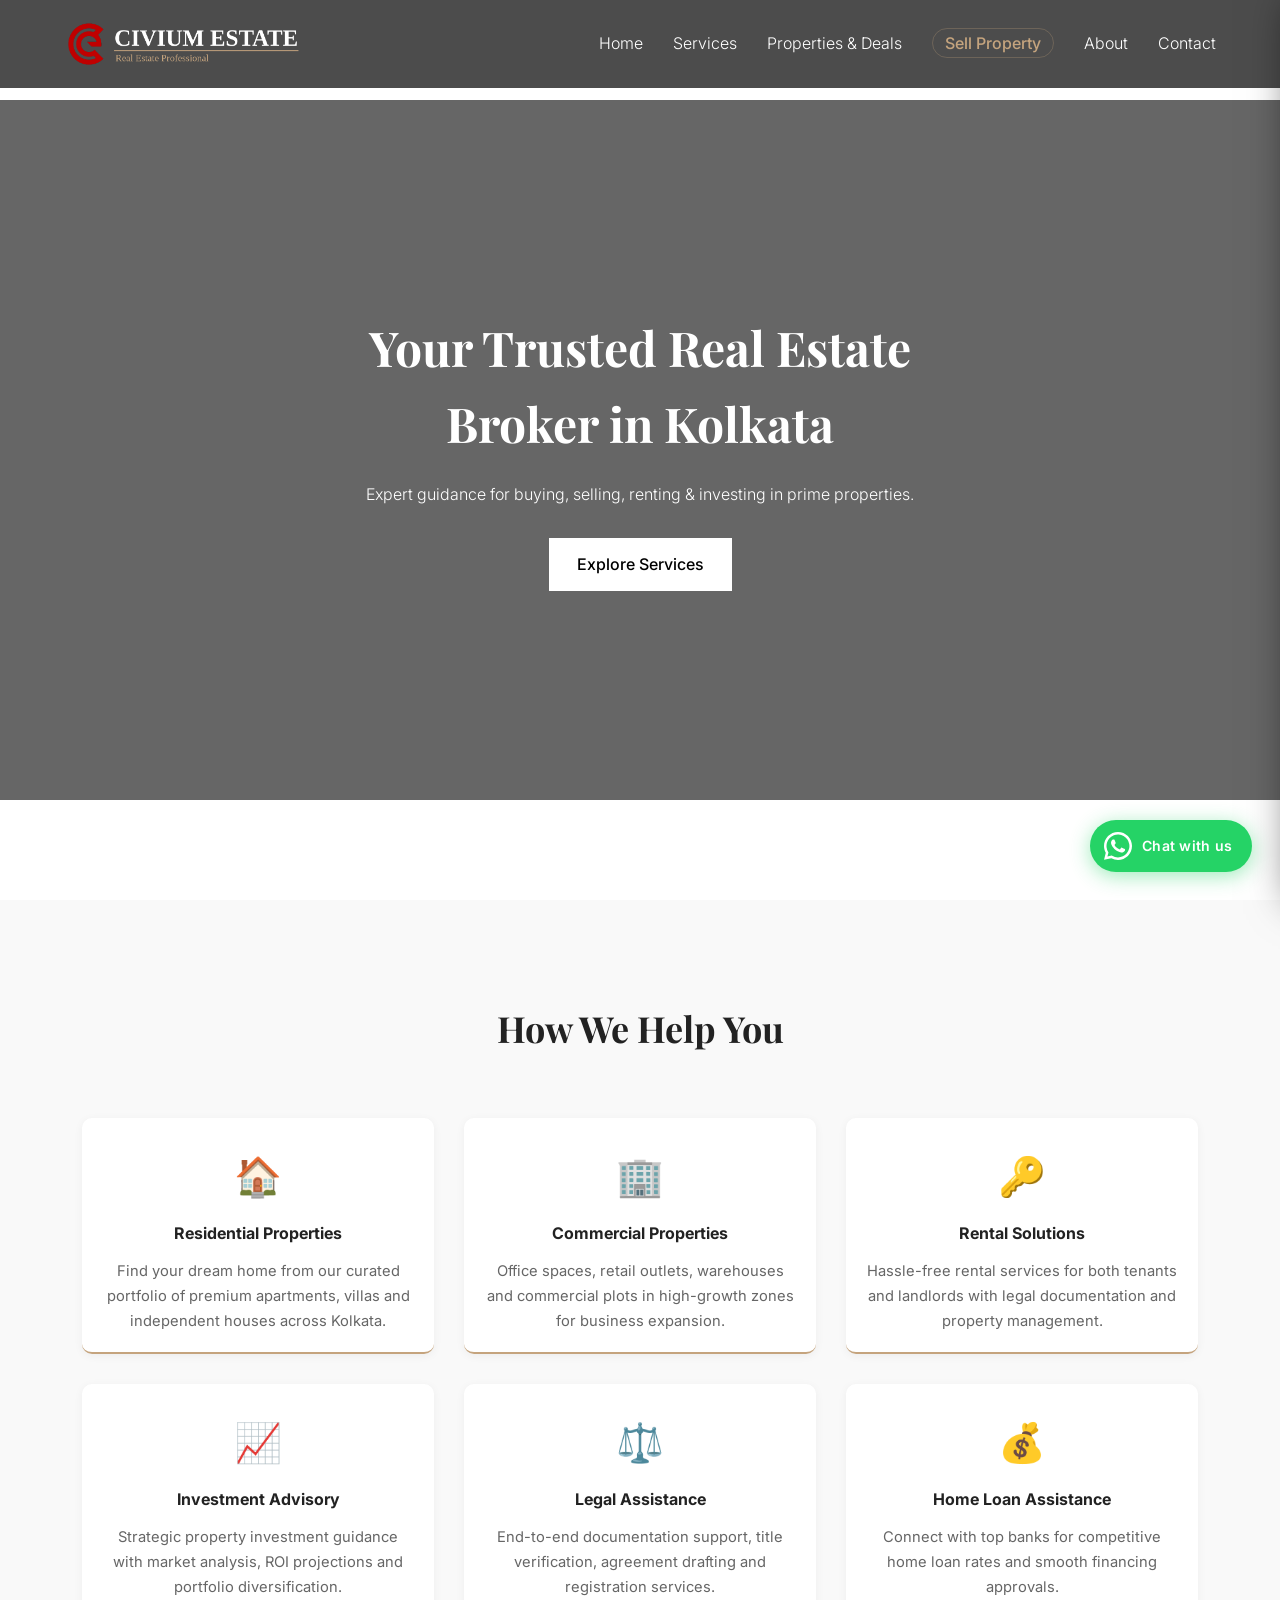
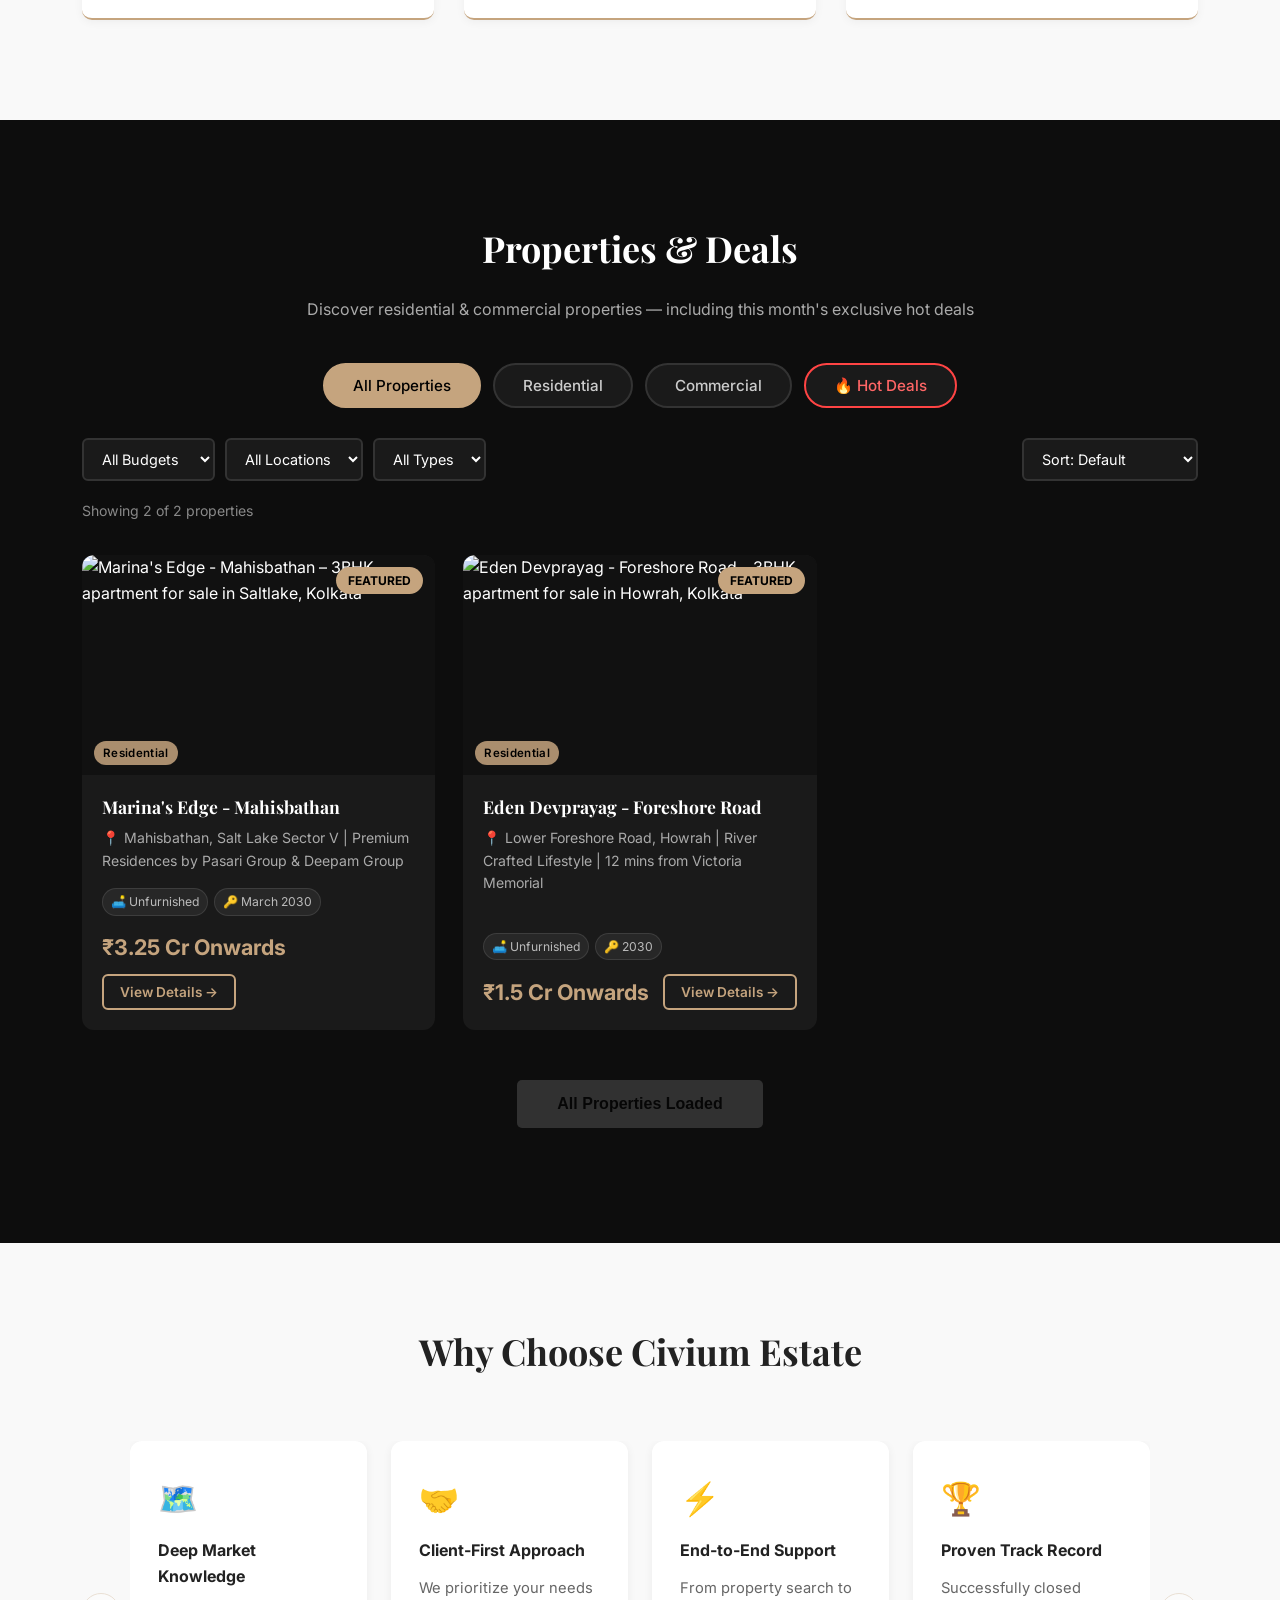
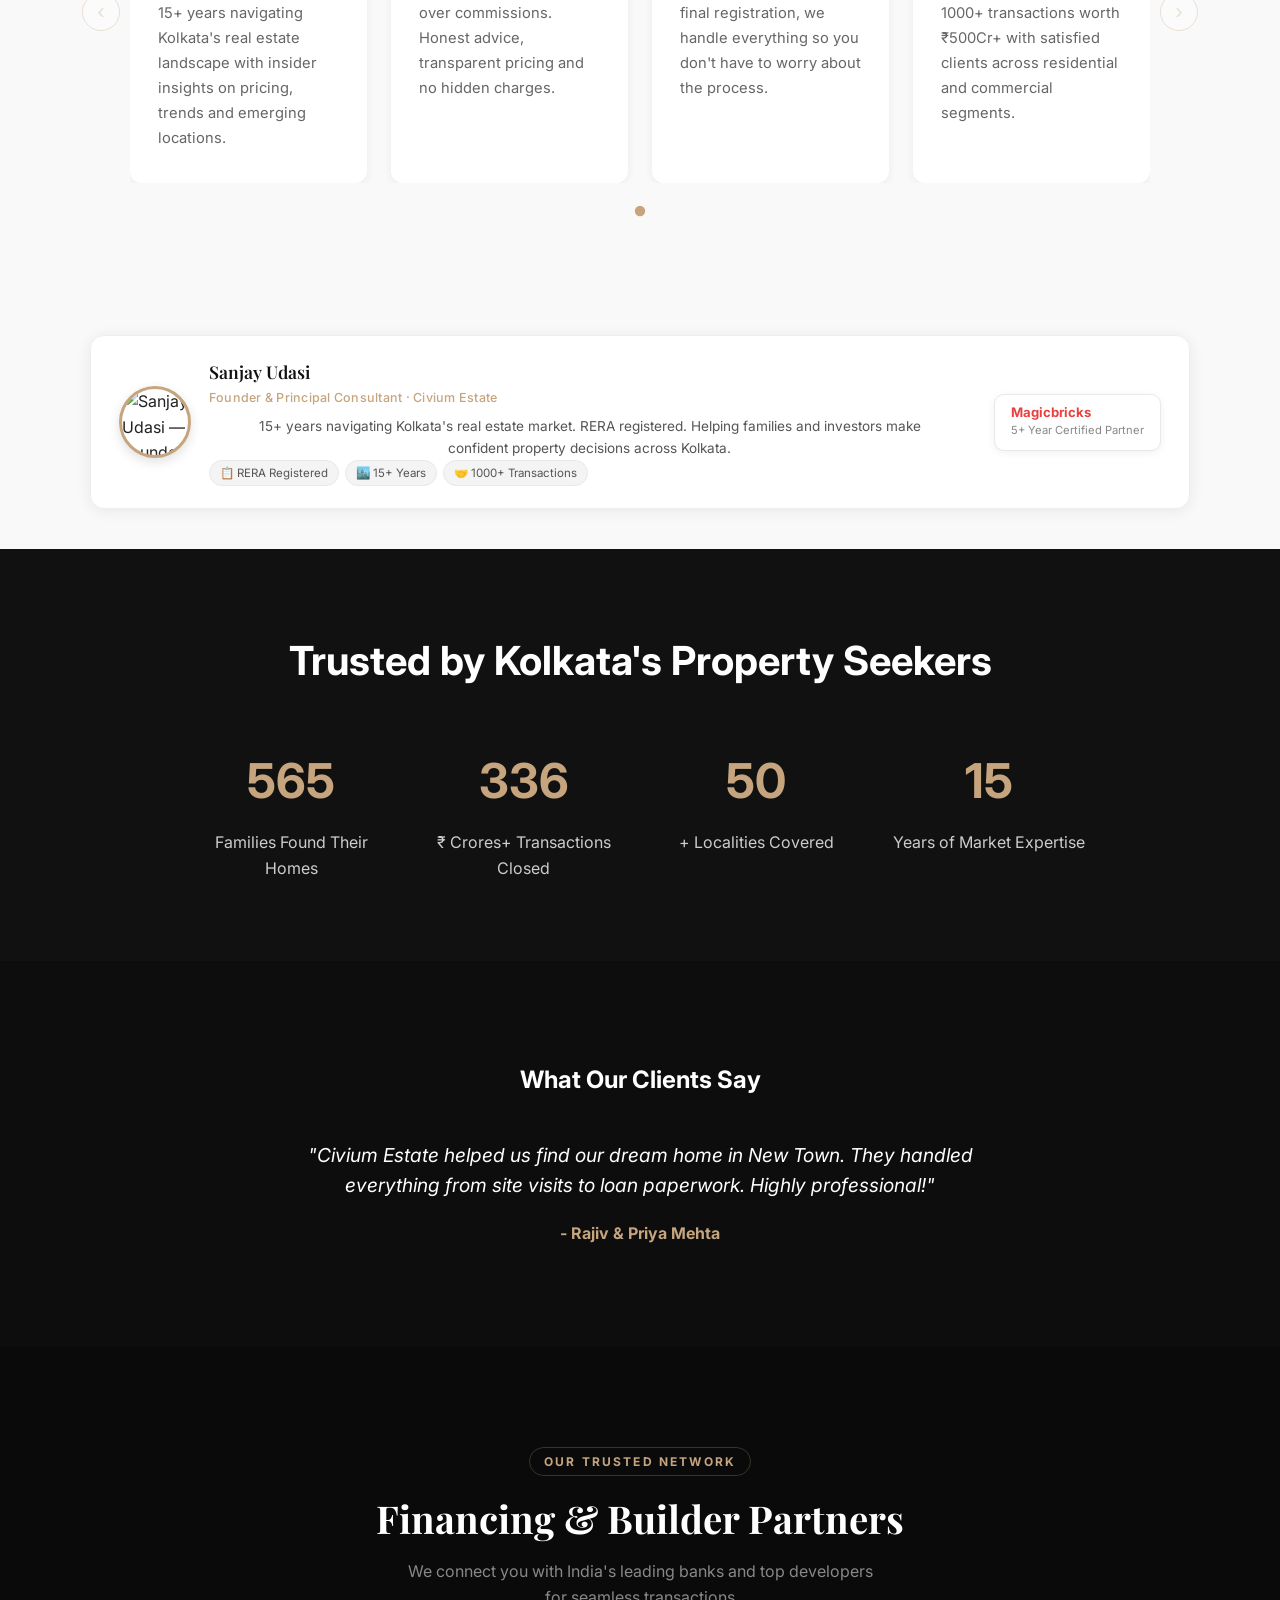
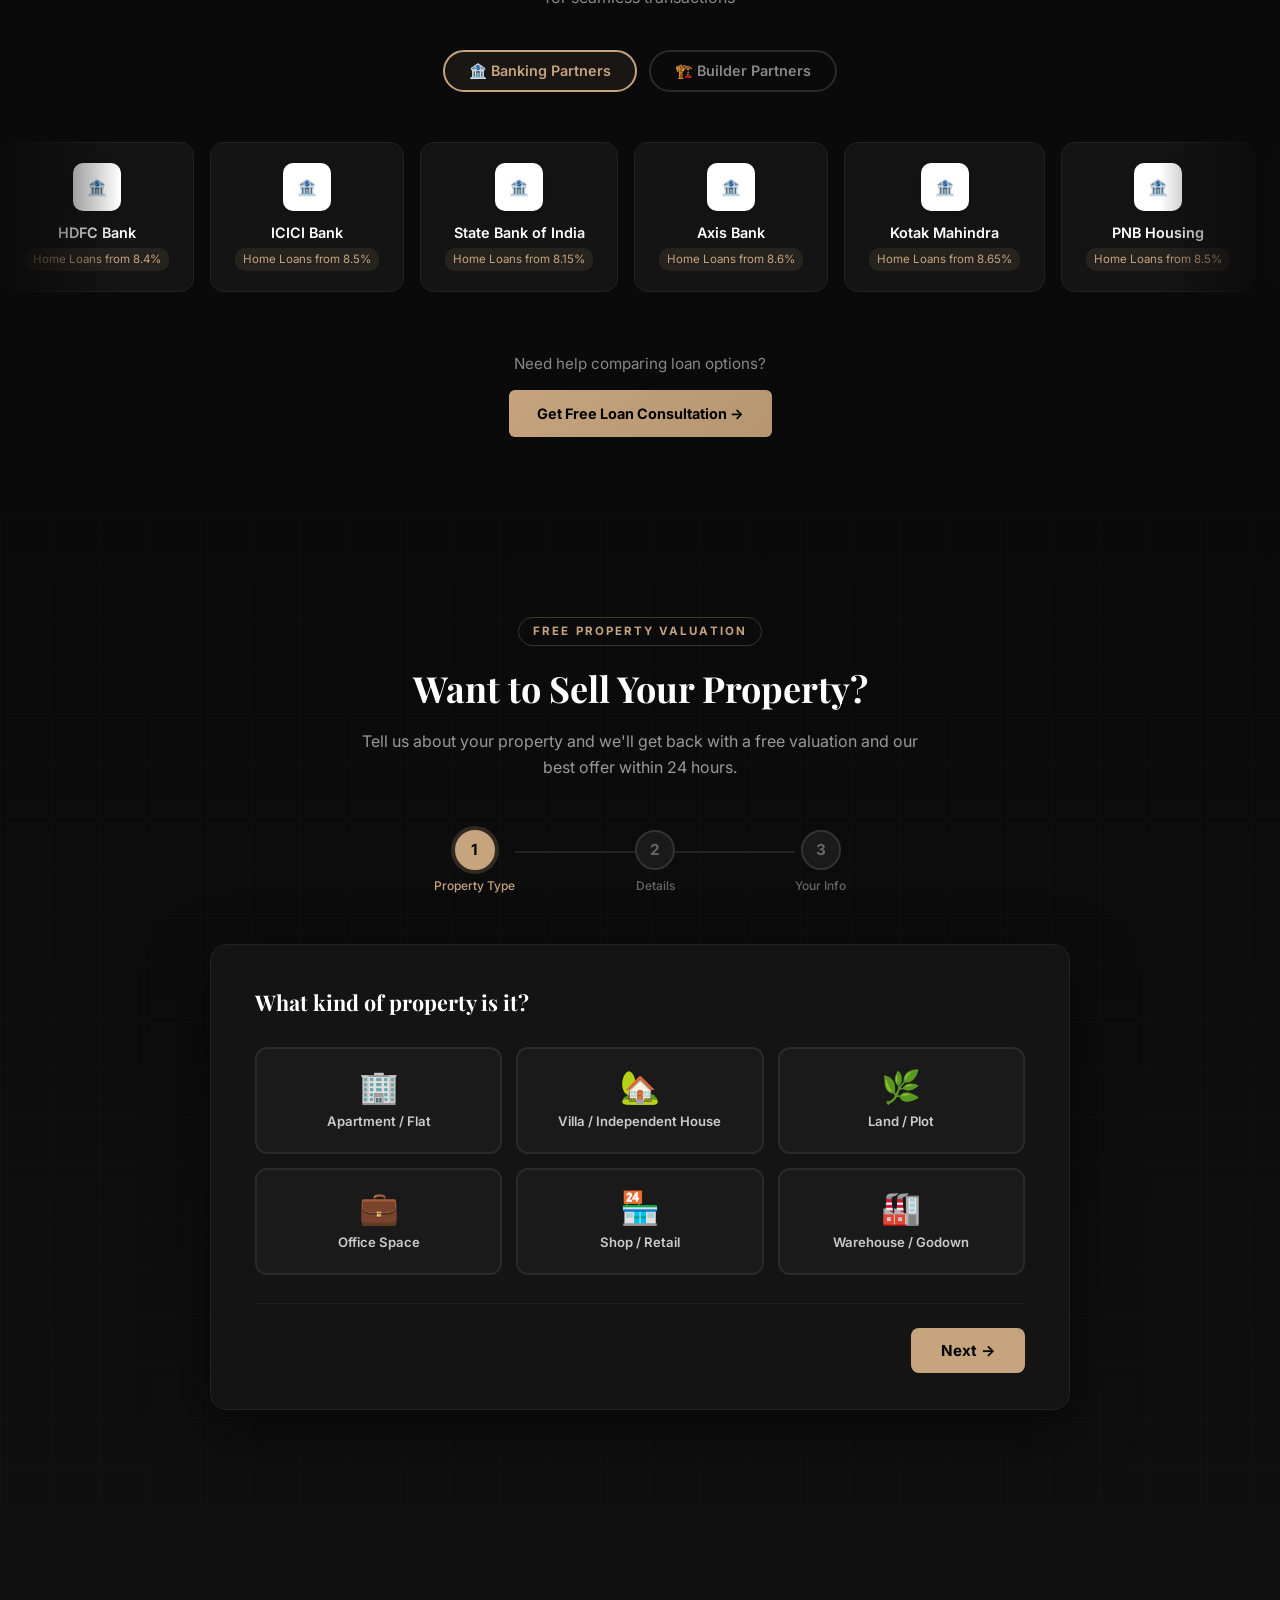
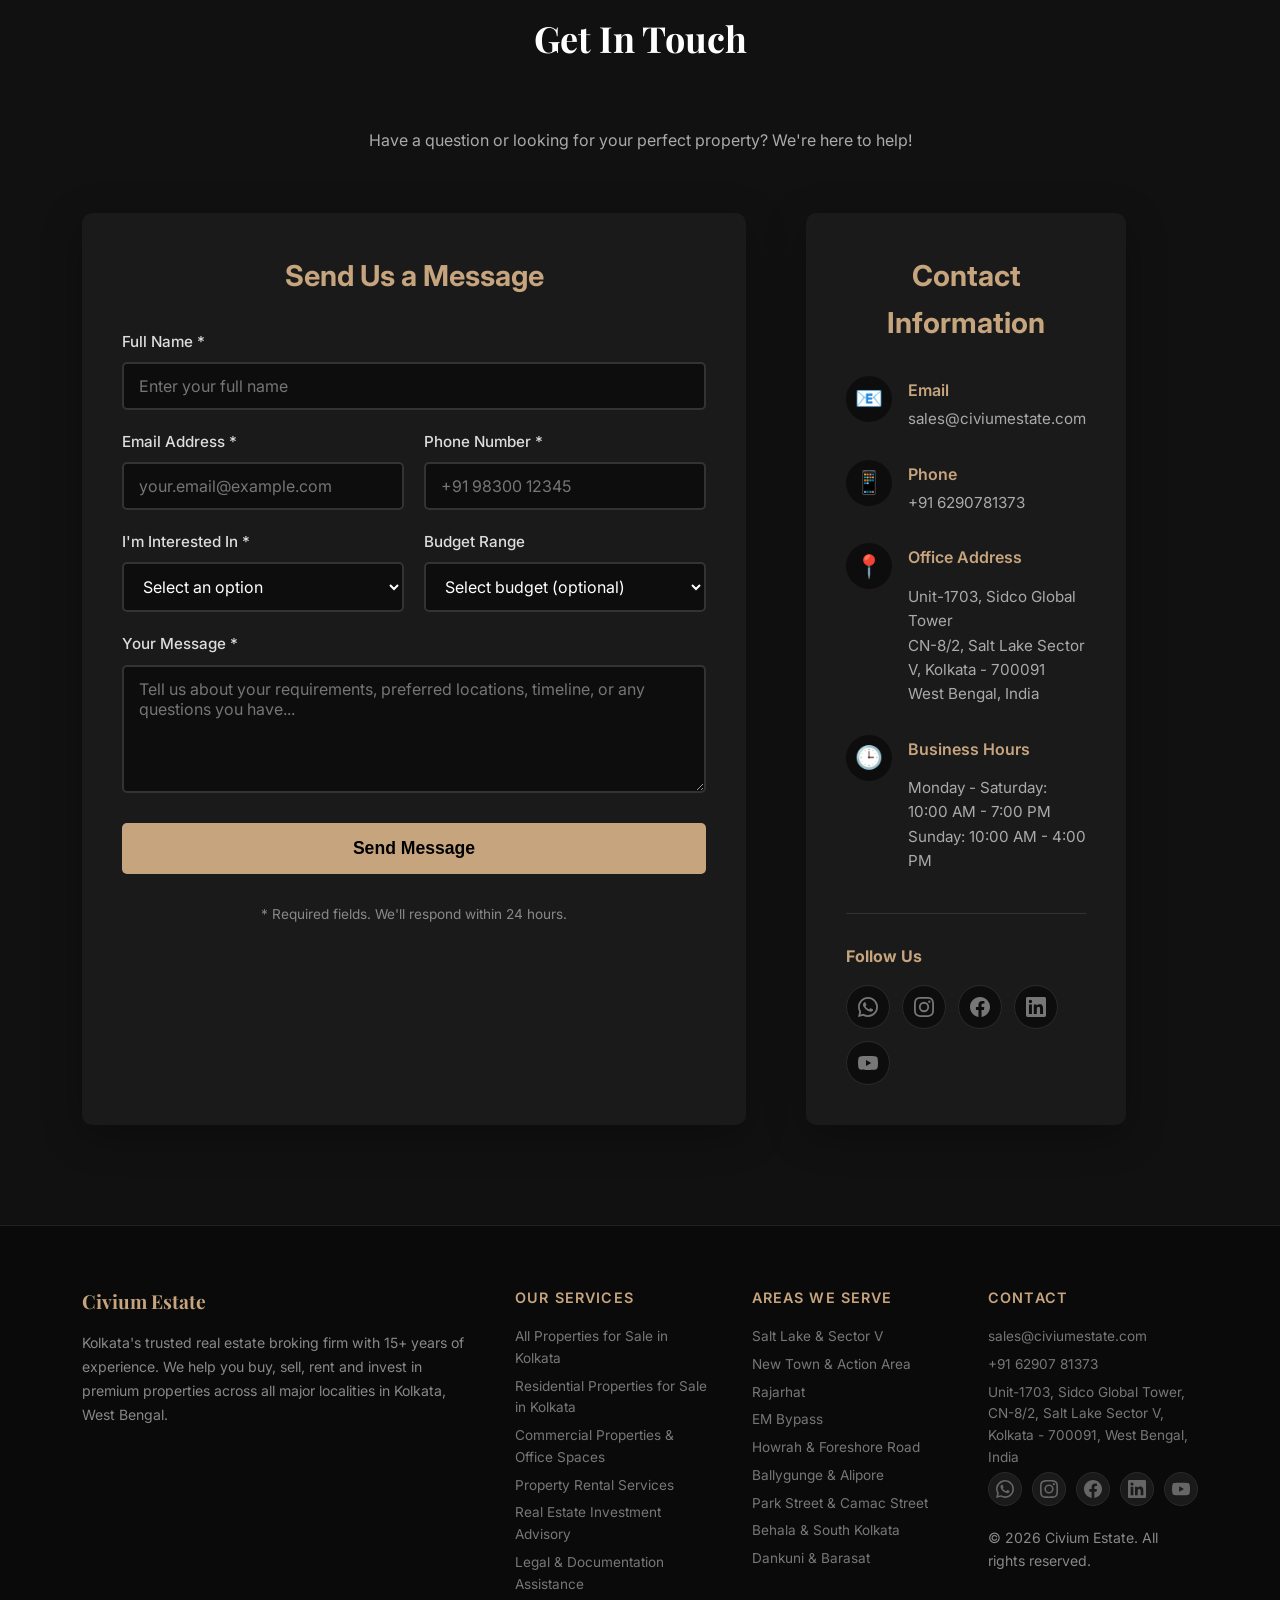
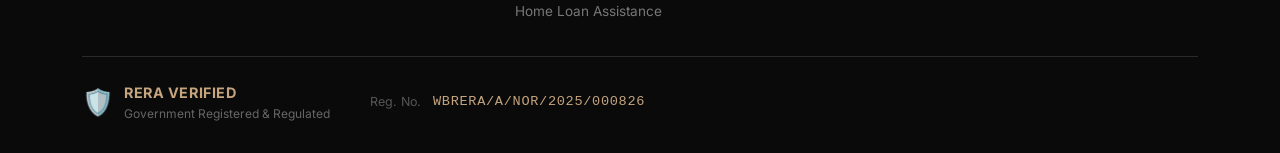
==== commit a86692e6: "Generate SEO pages for properties and areas; link from home; stable slugs; GitHub Action Co-Authored" ====
--- a/index.html
+++ b/index.html
@@ -1057,6 +1057,7 @@
         <div class="seo-footer-col">
           <h4>Our Services</h4>
           <ul>
+            <li><a href="/properties/">All Properties for Sale in Kolkata</a></li>
             <li>Residential Properties for Sale in Kolkata</li>
             <li>Commercial Properties &amp; Office Spaces</li>
             <li>Property Rental Services</li>
--- a/css/style.css
+++ b/css/style.css
@@ -2696,3 +2696,7 @@
 .ep-drawer-media .media-stack--tall .media-layer--embed.is-playing { aspect-ratio: auto; height: min(640px, 78vh); max-height: none; }
 
 .seo-footer-col address { font-style: normal; }
+
+.ep-card-title-link{color:inherit;text-decoration:none}
+.ep-drawer-fullpage{display:block;text-align:center;margin:0 0 12px;color:var(--gold,#c5a47e);font-size:.9rem;text-decoration:none}
+.ep-drawer-fullpage:hover{text-decoration:underline}
